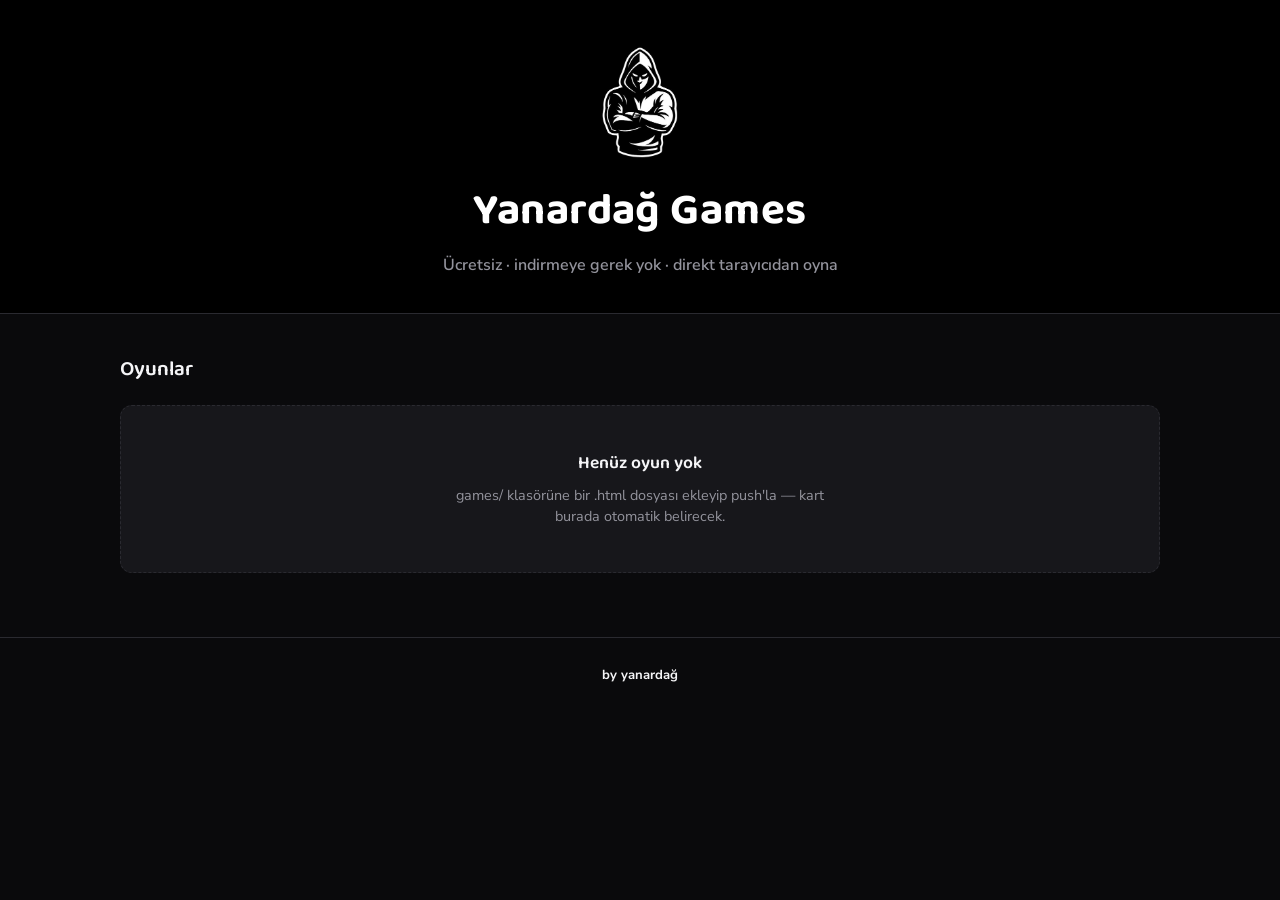
==== index.html @ b301d456 "Add files via upload" ====
<!DOCTYPE html>
<html lang="tr">
<head>
<meta charset="UTF-8" />
<meta name="viewport" content="width=device-width, initial-scale=1.0" />
<title>Oyun Salonu — Ücretsiz Tarayıcı Oyunları</title>
<meta name="description" content="Tarayıcıdan oynanabilen ücretsiz mini oyunlar. İndirmeye gerek yok, direkt oyna!" />

<link rel="preconnect" href="https://fonts.googleapis.com" />
<link rel="preconnect" href="https://fonts.gstatic.com" crossorigin />
<link
  href="https://fonts.googleapis.com/css2?family=Baloo+2:wght@500;600;700&family=Nunito+Sans:wght@400;600;700;800&family=JetBrains+Mono:wght@500&display=swap"
  rel="stylesheet"
/>

<style>
/* ─────────────────────────────────────────────────────────────
   TOKENLAR
───────────────────────────────────────────────────────────── */
:root {
  --bg: #0a0a0c;
  --panel: #17171b;
  --navy: #f5f5f7;
  --blue: #4f9cff;
  --blue-dark: #2f7fe0;
  --orange: #ff8a3d;
  --green: #34a853;
  --green-dark: #278a41;
  --pink: #e0567c;
  --muted: #93939c;
  --border: #2a2a30;

  --font-display: "Baloo 2", "Trebuchet MS", sans-serif;
  --font-body: "Nunito Sans", "Trebuchet MS", sans-serif;
  --font-mono: "JetBrains Mono", monospace;
}

* { box-sizing: border-box; }

body {
  margin: 0;
  min-height: 100vh;
  background: var(--bg);
  color: var(--navy);
  font-family: var(--font-body);
  line-height: 1.5;
}

a { color: inherit; }

/* ─────────────────────────────────────────────────────────────
   HEADER
───────────────────────────────────────────────────────────── */
.banner {
  background: #000;
  border-bottom: 1px solid var(--border);
  padding: 2.5rem 1.25rem 2.25rem;
  text-align: center;
}

.banner__logo-img {
  width: 88px;
  height: auto;
  display: block;
  margin: 0 auto 1rem;
  border-radius: 12px;
}

.banner__logo {
  margin: 0;
  font-family: var(--font-display);
  font-weight: 700;
  font-size: clamp(1.9rem, 5.5vw, 2.75rem);
  color: #fff;
  letter-spacing: 0.01em;
}

.banner__tagline {
  margin: 0.6rem 0 0;
  color: var(--muted);
  font-weight: 600;
  font-size: 1rem;
}

/* ─────────────────────────────────────────────────────────────
   ANA İÇERİK / OYUN IZGARASI
───────────────────────────────────────────────────────────── */
.main {
  max-width: 1080px;
  margin: 0 auto;
  padding: 2.5rem 1.25rem 4rem;
}

.section-title {
  font-family: var(--font-display);
  font-weight: 600;
  font-size: 1.3rem;
  color: var(--navy);
  margin: 0 0 1.25rem;
}

.games-grid {
  display: grid;
  grid-template-columns: repeat(auto-fill, minmax(230px, 1fr));
  gap: 1.5rem;
}

/* Oyun kartı */
.game-card {
  position: relative;
  background: var(--panel);
  border: 1px solid var(--border);
  border-radius: 12px;
  box-shadow: 0 1px 2px rgba(0, 0, 0, 0.35), 0 8px 20px rgba(0, 0, 0, 0.35);
  overflow: hidden;
  display: flex;
  flex-direction: column;
  transition: transform 0.15s ease, box-shadow 0.15s ease;
}

.game-card:hover {
  transform: translateY(-2px);
  box-shadow: 0 2px 4px rgba(0, 0, 0, 0.4), 0 14px 28px rgba(0, 0, 0, 0.45);
}

.game-card__thumb {
  height: 108px;
  display: flex;
  align-items: center;
  justify-content: center;
  font-size: 2.3rem;
  color: rgba(255, 255, 255, 0.95);
}

.game-card[data-accent="blue"] .game-card__thumb { background: linear-gradient(145deg, #5b9eea, var(--blue-dark)); }
.game-card[data-accent="orange"] .game-card__thumb { background: linear-gradient(145deg, #ffb27a, var(--orange)); }
.game-card[data-accent="green"] .game-card__thumb { background: linear-gradient(145deg, #6fca87, var(--green-dark)); }
.game-card[data-accent="pink"] .game-card__thumb { background: linear-gradient(145deg, #ee89a6, var(--pink)); }

.game-card__ribbon {
  position: absolute;
  top: 10px;
  right: 10px;
  background: rgba(0, 0, 0, 0.55);
  color: #fff;
  font-family: var(--font-body);
  font-weight: 700;
  font-size: 0.62rem;
  letter-spacing: 0.06em;
  padding: 3px 8px;
  border-radius: 20px;
}

.game-card__body {
  padding: 0.95rem 1rem 1.1rem;
  display: flex;
  flex-direction: column;
  gap: 0.4rem;
  flex-grow: 1;
}

.game-card__title {
  font-family: var(--font-display);
  font-weight: 600;
  font-size: 1.05rem;
  margin: 0;
  color: var(--navy);
}

.game-card__desc {
  font-size: 0.85rem;
  color: var(--muted);
  margin: 0;
  flex-grow: 1;
}

.game-card__controls {
  font-size: 0.72rem;
  color: var(--muted);
  font-weight: 600;
}

.game-card__tag {
  font-family: var(--font-mono);
  font-size: 0.72rem;
  color: var(--muted);
  margin: 0.15rem 0 0.3rem;
}

/* PLAY düğmesi */
.play-btn {
  appearance: none;
  border: none;
  border-radius: 8px;
  background: var(--green);
  color: #fff;
  font-family: var(--font-display);
  font-weight: 600;
  font-size: 0.85rem;
  padding: 0.55rem 1rem;
  cursor: pointer;
  width: 100%;
  box-shadow: 0 2px 0 var(--green-dark);
  transition: transform 0.08s ease, box-shadow 0.08s ease, background 0.15s ease;
}

.play-btn:hover { background: var(--green-dark); }

.play-btn:active {
  transform: translateY(2px);
  box-shadow: none;
}

/* ─────────────────────────────────────────────────────────────
   DURUM MESAJLARI (yükleniyor / boş / hata)
───────────────────────────────────────────────────────────── */
.state-panel {
  grid-column: 1 / -1;
  background: var(--panel);
  border: 1px dashed var(--border);
  border-radius: 12px;
  padding: 2.75rem 1.5rem;
  text-align: center;
}

.state-panel__title {
  font-family: var(--font-display);
  font-weight: 600;
  font-size: 1.1rem;
  color: var(--navy);
  margin: 0 0 0.5rem;
}

.state-panel__text {
  color: var(--muted);
  font-size: 0.9rem;
  max-width: 46ch;
  margin: 0 auto;
}

/* ─────────────────────────────────────────────────────────────
   OVERLAY / OYUN EKRANI
───────────────────────────────────────────────────────────── */
.overlay {
  position: fixed;
  inset: 0;
  z-index: 10;
  display: none;
  align-items: center;
  justify-content: center;
  padding: 1.5rem;
  background: rgba(0, 0, 0, 0.82);
}

.overlay.is-open { display: flex; }

.overlay__frame {
  position: relative;
  width: min(100%, 880px);
  height: min(86vh, 620px);
  background: #050506;
  border-radius: 14px;
  padding: 0.85rem;
  box-shadow: 0 20px 60px rgba(0, 0, 0, 0.35);
}

.overlay__titlebar {
  display: flex;
  align-items: center;
  justify-content: space-between;
  margin-bottom: 0.6rem;
  padding: 0 0.2rem;
}

.overlay__title {
  font-family: var(--font-display);
  font-weight: 600;
  color: #fff;
  font-size: 1rem;
}

.overlay__actions {
  display: flex;
  gap: 0.4rem;
}

.overlay__icon-btn {
  background: rgba(255, 255, 255, 0.12);
  color: #fff;
  border: none;
  width: 30px;
  height: 30px;
  border-radius: 50%;
  font-weight: 700;
  font-size: 0.95rem;
  cursor: pointer;
  transition: background 0.15s ease;
}

.overlay__icon-btn:hover { background: rgba(255, 255, 255, 0.22); }
.overlay__icon-btn.is-active { background: rgba(255, 255, 255, 0.32); }

.overlay__screen {
  width: 100%;
  height: calc(100% - 2.3rem);
  border: none;
  border-radius: 8px;
  background: #fff;
}

/* ─────────────────────────────────────────────────────────────
   FOOTER
───────────────────────────────────────────────────────────── */
.site-footer {
  border-top: 1px solid var(--border);
  color: var(--muted);
  text-align: center;
  padding: 1.75rem 1.25rem 2rem;
  font-size: 0.82rem;
}

.site-footer strong { color: var(--navy); }

/* ─────────────────────────────────────────────────────────────
   ERİŞİLEBİLİRLİK
───────────────────────────────────────────────────────────── */
.play-btn:focus-visible,
.overlay__icon-btn:focus-visible {
  outline: 2px solid var(--navy);
  outline-offset: 2px;
}

@media (max-width: 560px) {
  .overlay { padding: 0.75rem; }
}
</style>
</head>
<body>

  <header class="banner">
    <img class="banner__logo-img" src="[data-uri]" alt="Yanardağ Games logosu" />
    <h1 class="banner__logo">Yanardağ Games</h1>
    <p class="banner__tagline">Ücretsiz · indirmeye gerek yok · direkt tarayıcıdan oyna</p>
  </header>

  <main class="main">
    <h2 class="section-title">Oyunlar</h2>
    <div class="games-grid" id="games-grid"></div>
  </main>

  <div class="overlay" id="overlay" role="dialog" aria-modal="true" aria-label="Oyun ekranı">
    <div class="overlay__frame">
      <div class="overlay__titlebar">
        <span class="overlay__title" id="overlay-title">—</span>
        <div class="overlay__actions">
          <button class="overlay__icon-btn" id="overlay-fullscreen" aria-label="Tam ekran yap">⛶</button>
          <button class="overlay__icon-btn" id="overlay-close" aria-label="Kapat">✕</button>
        </div>
      </div>
      <iframe class="overlay__screen" id="overlay-screen" title="Oyun ekranı"></iframe>
    </div>
  </div>

  <footer class="site-footer">
    <strong>by yanardağ</strong>
  </footer>

<script>
// ─────────────────────────────────────────────────────────────
// OTOMATİK OYUN TARAYICI
// games/ klasörüne bir .html dosyası koyup push'lamak yeterli —
// bu sayfa açıldığında klasörü kendisi tarar, elle listeye ekleme
// gerekmez.
//
// Tespit sırası:
//   1) jsDelivr CDN (GitHub reposunu yansıtır, yüksek istek limiti)
//   2) GitHub API (yedek)
//   3) Sunucu dizin listesi (sadece yerel önizleme için)
//
// Oyun dosyasının <head>'ine şunları eklersen kart bunları kullanır:
//   <title>Oyun Adı</title>
//   <meta name="description" content="Kısa açıklama">
//   <meta name="controls" content="Ok tuşları">
// ─────────────────────────────────────────────────────────────
(function () {
  const grid = document.getElementById("games-grid");
  const overlay = document.getElementById("overlay");
  const overlayScreen = document.getElementById("overlay-screen");
  const overlayCloseBtn = document.getElementById("overlay-close");
  const overlayFullscreenBtn = document.getElementById("overlay-fullscreen");
  const overlayTitle = document.getElementById("overlay-title");

  const REPO_OVERRIDE = {
    owner: null, // örn: "kullanici-adi" — otomatik tespit yetmezse doldur
    repo: null,  // örn: "depo-adi"
    branch: "main"
  };

  const ACCENTS = ["blue", "orange", "green", "pink"];
  const ICONS = ["🎮", "👾", "🕹️", "🚀", "🏆", "⚡"];
  const GAMES_DIR = "games";

  function escapeHtml(str) {
    const div = document.createElement("div");
    div.textContent = str == null ? "" : String(str);
    return div.innerHTML;
  }

  function prettify(filename) {
    return filename
      .replace(/\.html?$/i, "")
      .replace(/[-_]+/g, " ")
      .replace(/\b\w/g, (c) => c.toUpperCase());
  }

  function detectRepo() {
    if (REPO_OVERRIDE.owner && REPO_OVERRIDE.repo) return REPO_OVERRIDE;
    const host = location.hostname;
    if (!host.endsWith(".github.io")) return null;
    const owner = host.split(".")[0];
    const pathParts = location.pathname.split("/").filter(Boolean);
    const repo = pathParts.length > 0 ? pathParts[0] : host;
    return { owner, repo, branch: REPO_OVERRIDE.branch || "main" };
  }

  async function listViaJsDelivr(repoInfo) {
    const url = `https://data.jsdelivr.com/v1/package/gh/${repoInfo.owner}/${repoInfo.repo}@${repoInfo.branch}`;
    const res = await fetch(url);
    if (!res.ok) throw new Error("jsDelivr " + res.status);
    const data = await res.json();
    const gamesDir = (data.files || []).find((f) => f.name === GAMES_DIR && f.files);
    if (!gamesDir) return [];
    return gamesDir.files
      .filter((f) => !f.files && /\.html?$/i.test(f.name) && f.name.toLowerCase() !== "index.html")
      .map((f) => ({
        name: f.name,
        metaUrl: `https://cdn.jsdelivr.net/gh/${repoInfo.owner}/${repoInfo.repo}@${repoInfo.branch}/${GAMES_DIR}/${encodeURIComponent(f.name)}`
      }));
  }

  async function listViaGitHubApi(repoInfo) {
    const url = `https://api.github.com/repos/${repoInfo.owner}/${repoInfo.repo}/contents/${GAMES_DIR}?ref=${repoInfo.branch}`;
    const res = await fetch(url);
    if (!res.ok) throw new Error("GitHub API " + res.status);
    const items = await res.json();
    if (!Array.isArray(items)) throw new Error("beklenmeyen yanıt");
    return items
      .filter((it) => it.type === "file" && /\.html?$/i.test(it.name) && it.name.toLowerCase() !== "index.html")
      .map((it) => ({ name: it.name, metaUrl: it.download_url }));
  }

  async function listViaDirectoryIndex() {
    const res = await fetch(GAMES_DIR + "/");
    if (!res.ok) throw new Error("dizin listesi yok");
    const html = await res.text();
    const doc = new DOMParser().parseFromString(html, "text/html");
    const names = [...doc.querySelectorAll("a")]
      .map((a) => a.getAttribute("href") || "")
      .map((h) => decodeURIComponent(h.split("/").filter(Boolean).pop() || ""))
      .filter((n) => /\.html?$/i.test(n) && n.toLowerCase() !== "index.html");
    const unique = [...new Set(names)];
    return unique.map((name) => ({ name, metaUrl: `${GAMES_DIR}/${name}` }));
  }

  async function listGameFiles() {
    const repoInfo = detectRepo();
    if (repoInfo) {
      try {
        const viaJsDelivr = await listViaJsDelivr(repoInfo);
        if (viaJsDelivr.length) return viaJsDelivr;
      } catch (e) { console.warn("jsDelivr tarama başarısız:", e); }
      try {
        const viaApi = await listViaGitHubApi(repoInfo);
        if (viaApi.length) return viaApi;
      } catch (e) { console.warn("GitHub API tarama başarısız:", e); }
    }
    try {
      return await listViaDirectoryIndex();
    } catch (e) { console.warn("Dizin listesi tarama başarısız:", e); }
    return [];
  }

  async function buildGameEntry(fileInfo, index) {
    let title = prettify(fileInfo.name);
    let description = "Bu oyunu başlatmak için OYNA'ya bas.";
    let controls = "";

    try {
      const res = await fetch(fileInfo.metaUrl);
      if (res.ok) {
        const html = await res.text();
        const doc = new DOMParser().parseFromString(html, "text/html");
        const t = doc.querySelector("title");
        if (t && t.textContent.trim()) title = t.textContent.trim();
        const d = doc.querySelector('meta[name="description"]');
        if (d && d.getAttribute("content")) description = d.getAttribute("content");
        const c = doc.querySelector('meta[name="controls"]');
        if (c && c.getAttribute("content")) controls = c.getAttribute("content");
      }
    } catch (e) { console.warn("Meta bilgisi okunamadı:", fileInfo.name, e); }

    return {
      title, description, controls,
      tag: fileInfo.name,
      file: `${GAMES_DIR}/${fileInfo.name}`,
      accent: ACCENTS[index % ACCENTS.length],
      icon: ICONS[index % ICONS.length],
      isNew: index === 0
    };
  }

  function setState(title, text) {
    grid.innerHTML = `
      <div class="state-panel">
        <p class="state-panel__title">${escapeHtml(title)}</p>
        <p class="state-panel__text">${escapeHtml(text)}</p>
      </div>`;
  }

  function renderCards(games) {
    if (games.length === 0) {
      setState(
        "Henüz oyun yok",
        "games/ klasörüne bir .html dosyası ekleyip push'la — kart burada otomatik belirecek."
      );
      return;
    }

    grid.innerHTML = "";
    games.forEach((game) => {
      const card = document.createElement("div");
      card.className = "game-card";
      card.dataset.accent = game.accent;

      card.innerHTML = `
        ${game.isNew ? '<span class="game-card__ribbon">YENİ</span>' : ""}
        <div class="game-card__thumb">${game.icon}</div>
        <div class="game-card__body">
          <h3 class="game-card__title">${escapeHtml(game.title)}</h3>
          <p class="game-card__desc">${escapeHtml(game.description)}</p>
          ${game.controls ? `<p class="game-card__controls">${escapeHtml(game.controls)}</p>` : ""}
          <p class="game-card__tag">${escapeHtml(game.tag)}</p>
          <button class="play-btn" type="button">OYNA</button>
        </div>
      `;

      card.querySelector(".play-btn").addEventListener("click", () => openGame(game));
      grid.appendChild(card);
    });
  }

  function requestFs(el) {
    const fn = el.requestFullscreen || el.webkitRequestFullscreen || el.msRequestFullscreen;
    if (fn) return fn.call(el);
  }

  function exitFs() {
    const fn = document.exitFullscreen || document.webkitExitFullscreen || document.msExitFullscreen;
    if (fn) return fn.call(document);
  }

  function isFs() {
    return !!(document.fullscreenElement || document.webkitFullscreenElement || document.msFullscreenElement);
  }

  function toggleFullscreen() {
    if (isFs()) {
      exitFs();
    } else {
      requestFs(overlayScreen);
    }
  }

  document.addEventListener("fullscreenchange", updateFsBtn);
  document.addEventListener("webkitfullscreenchange", updateFsBtn);
  document.addEventListener("msfullscreenchange", updateFsBtn);

  function updateFsBtn() {
    const active = isFs();
    overlayFullscreenBtn.classList.toggle("is-active", active);
    overlayFullscreenBtn.setAttribute("aria-label", active ? "Tam ekrandan çık" : "Tam ekran yap");
  }

  overlayFullscreenBtn.addEventListener("click", toggleFullscreen);

  function openGame(game) {
    overlayTitle.textContent = game.title;
    overlayScreen.src = game.file;
    overlay.classList.add("is-open");
    document.body.style.overflow = "hidden";
    overlayCloseBtn.focus();
  }

  function closeGame() {
    if (isFs()) exitFs();
    overlay.classList.remove("is-open");
    overlayScreen.src = "about:blank";
    document.body.style.overflow = "";
  }

  overlayCloseBtn.addEventListener("click", closeGame);
  overlay.addEventListener("click", (e) => { if (e.target === overlay) closeGame(); });
  document.addEventListener("keydown", (e) => {
    if (e.key === "Escape" && overlay.classList.contains("is-open")) closeGame();
  });

  async function init() {
    setState("Taranıyor…", "games/ klasörü kontrol ediliyor.");
    try {
      const files = await listGameFiles();
      if (files.length === 0) {
        renderCards([]);
        return;
      }
      const games = await Promise.all(files.map(buildGameEntry));
      renderCards(games);
    } catch (e) {
      console.error(e);
      setState(
        "Oyun listesi alınamadı",
        "GitHub Pages üzerinde değilsen ya da yerel önizleme yapıyorsan basit bir sunucu başlatman gerekebilir (README'ye bak)."
      );
    }
  }

  init();
})();
</script>
</body>
</html>
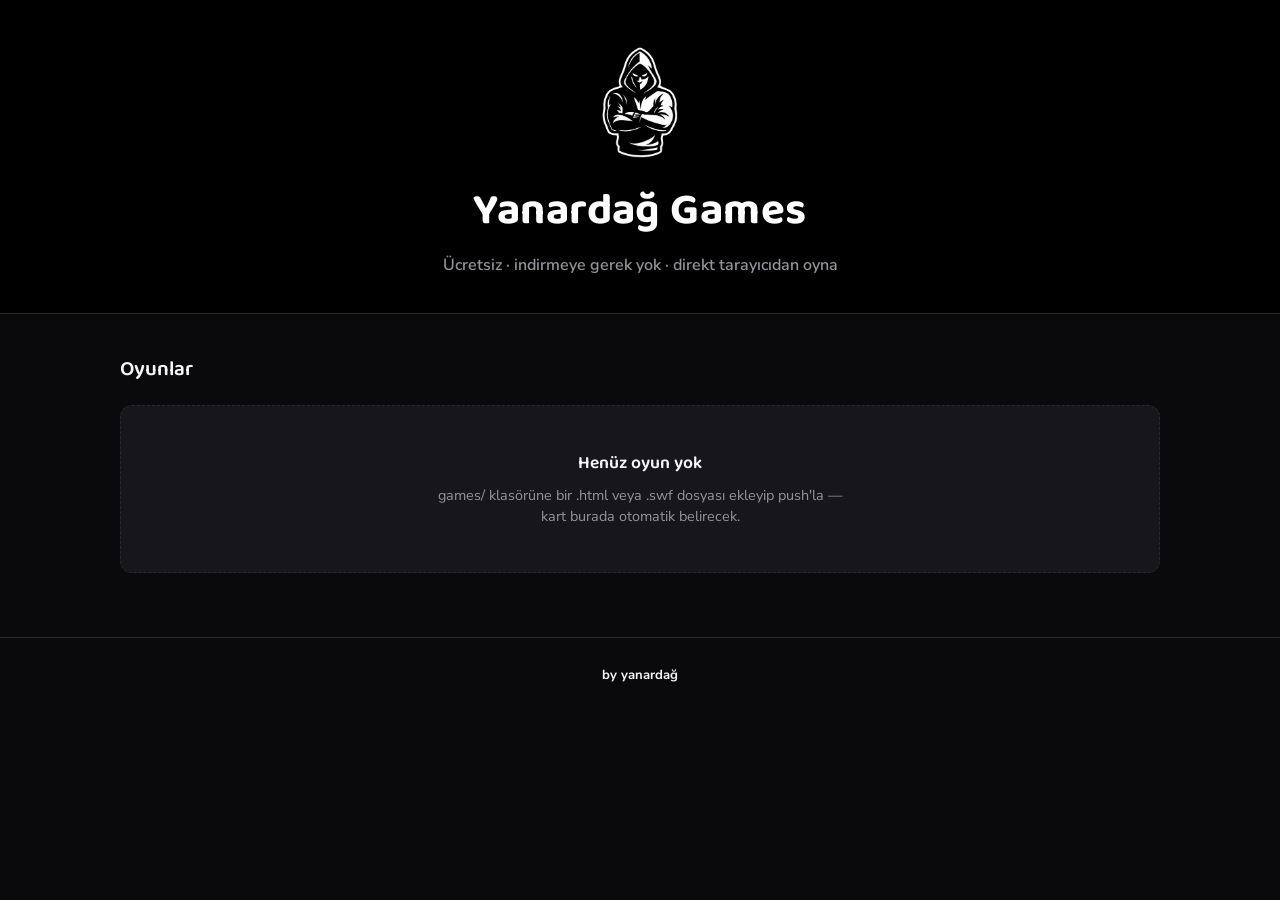
==== commit cc4364e1: "Clean up comments and improve game file descriptions Removed unnecessary comments and updated descri" ====
--- a/index.html
+++ b/index.html
@@ -14,9 +14,7 @@
 />
 
 <style>
-/* ─────────────────────────────────────────────────────────────
-   TOKENLAR
-───────────────────────────────────────────────────────────── */
+
 :root {
   --bg: #0a0a0c;
   --panel: #17171b;
@@ -48,9 +46,7 @@
 
 a { color: inherit; }
 
-/* ─────────────────────────────────────────────────────────────
-   HEADER
-───────────────────────────────────────────────────────────── */
+
 .banner {
   background: #000;
   border-bottom: 1px solid var(--border);
@@ -82,9 +78,7 @@
   font-size: 1rem;
 }
 
-/* ─────────────────────────────────────────────────────────────
-   ANA İÇERİK / OYUN IZGARASI
-───────────────────────────────────────────────────────────── */
+
 .main {
   max-width: 1080px;
   margin: 0 auto;
@@ -187,7 +181,19 @@
   margin: 0.15rem 0 0.3rem;
 }
 
-/* PLAY düğmesi */
+.game-card__badge {
+  display: inline-block;
+  width: fit-content;
+  background: rgba(255, 138, 61, 0.16);
+  color: var(--orange);
+  font-family: var(--font-body);
+  font-weight: 800;
+  font-size: 0.65rem;
+  letter-spacing: 0.04em;
+  padding: 2px 8px;
+  border-radius: 20px;
+}
+
 .play-btn {
   appearance: none;
   border: none;
@@ -211,9 +217,7 @@
   box-shadow: none;
 }
 
-/* ─────────────────────────────────────────────────────────────
-   DURUM MESAJLARI (yükleniyor / boş / hata)
-───────────────────────────────────────────────────────────── */
+
 .state-panel {
   grid-column: 1 / -1;
   background: var(--panel);
@@ -238,9 +242,6 @@
   margin: 0 auto;
 }
 
-/* ─────────────────────────────────────────────────────────────
-   OVERLAY / OYUN EKRANI
-───────────────────────────────────────────────────────────── */
 .overlay {
   position: fixed;
   inset: 0;
@@ -308,9 +309,7 @@
   background: #fff;
 }
 
-/* ─────────────────────────────────────────────────────────────
-   FOOTER
-───────────────────────────────────────────────────────────── */
+
 .site-footer {
   border-top: 1px solid var(--border);
   color: var(--muted);
@@ -321,9 +320,7 @@
 
 .site-footer strong { color: var(--navy); }
 
-/* ─────────────────────────────────────────────────────────────
-   ERİŞİLEBİLİRLİK
-───────────────────────────────────────────────────────────── */
+
 .play-btn:focus-visible,
 .overlay__icon-btn:focus-visible {
   outline: 2px solid var(--navy);
@@ -368,19 +365,28 @@
 <script>
 // ─────────────────────────────────────────────────────────────
 // OTOMATİK OYUN TARAYICI
-// games/ klasörüne bir .html dosyası koyup push'lamak yeterli —
-// bu sayfa açıldığında klasörü kendisi tarar, elle listeye ekleme
-// gerekmez.
+// games/ klasörüne bir .html (veya artık bir .swf) dosyası koyup
+// push'lamak yeterli — bu sayfa açıldığında klasörü kendisi tarar,
+// elle listeye ekleme gerekmez.
 //
 // Tespit sırası:
 //   1) jsDelivr CDN (GitHub reposunu yansıtır, yüksek istek limiti)
 //   2) GitHub API (yedek)
 //   3) Sunucu dizin listesi (sadece yerel önizleme için)
 //
-// Oyun dosyasının <head>'ine şunları eklersen kart bunları kullanır:
+// Oyun dosyasının <head>'ine şunları eklersen kart bunları kullanır
+// (sadece .html oyunları için geçerli — .swf dosyalarının meta
+// etiketi olmaz, dosya adı otomatik başlık olarak kullanılır):
 //   <title>Oyun Adı</title>
 //   <meta name="description" content="Kısa açıklama">
 //   <meta name="controls" content="Ok tuşları">
+//
+// .SWF (FLASH) DESTEĞİ
+// games/ klasörüne bir .swf dosyası koyduğunda da otomatik olarak
+// listeye eklenir. Tarayıcılar artık Flash'ı native oynatamadığı
+// için OYNA'ya basıldığında Ruffle (https://ruffle.rs) adlı açık
+// kaynaklı Flash emülatörü CDN'den yüklenip .swf dosyasını
+// WebAssembly ile emüle eder. Ekstra kurulum gerekmez.
 // ─────────────────────────────────────────────────────────────
 (function () {
   const grid = document.getElementById("games-grid");
@@ -399,6 +405,11 @@
   const ACCENTS = ["blue", "orange", "green", "pink"];
   const ICONS = ["🎮", "👾", "🕹️", "🚀", "🏆", "⚡"];
   const GAMES_DIR = "games";
+  const GAME_FILE_PATTERN = /\.(html?|swf)$/i;
+  // Ruffle'ın kendi kendine host edilen CDN script'i. embed/object
+  // etiketlerini ve .swf uzantılı dosyaları otomatik algılayıp
+  // emülatörle değiştirir.
+  const RUFFLE_SRC = "https://unpkg.com/@ruffle-rs/ruffle";
 
   function escapeHtml(str) {
     const div = document.createElement("div");
@@ -406,9 +417,13 @@
     return div.innerHTML;
   }
 
+  function isSwf(filename) {
+    return /\.swf$/i.test(filename);
+  }
+
   function prettify(filename) {
     return filename
-      .replace(/\.html?$/i, "")
+      .replace(GAME_FILE_PATTERN, "")
       .replace(/[-_]+/g, " ")
       .replace(/\b\w/g, (c) => c.toUpperCase());
   }
@@ -431,7 +446,7 @@
     const gamesDir = (data.files || []).find((f) => f.name === GAMES_DIR && f.files);
     if (!gamesDir) return [];
     return gamesDir.files
-      .filter((f) => !f.files && /\.html?$/i.test(f.name) && f.name.toLowerCase() !== "index.html")
+      .filter((f) => !f.files && GAME_FILE_PATTERN.test(f.name) && f.name.toLowerCase() !== "index.html")
       .map((f) => ({
         name: f.name,
         metaUrl: `https://cdn.jsdelivr.net/gh/${repoInfo.owner}/${repoInfo.repo}@${repoInfo.branch}/${GAMES_DIR}/${encodeURIComponent(f.name)}`
@@ -445,7 +460,7 @@
     const items = await res.json();
     if (!Array.isArray(items)) throw new Error("beklenmeyen yanıt");
     return items
-      .filter((it) => it.type === "file" && /\.html?$/i.test(it.name) && it.name.toLowerCase() !== "index.html")
+      .filter((it) => it.type === "file" && GAME_FILE_PATTERN.test(it.name) && it.name.toLowerCase() !== "index.html")
       .map((it) => ({ name: it.name, metaUrl: it.download_url }));
   }
 
@@ -457,7 +472,7 @@
     const names = [...doc.querySelectorAll("a")]
       .map((a) => a.getAttribute("href") || "")
       .map((h) => decodeURIComponent(h.split("/").filter(Boolean).pop() || ""))
-      .filter((n) => /\.html?$/i.test(n) && n.toLowerCase() !== "index.html");
+      .filter((n) => GAME_FILE_PATTERN.test(n) && n.toLowerCase() !== "index.html");
     const unique = [...new Set(names)];
     return unique.map((name) => ({ name, metaUrl: `${GAMES_DIR}/${name}` }));
   }
@@ -481,31 +496,39 @@
   }
 
   async function buildGameEntry(fileInfo, index) {
+    const swf = isSwf(fileInfo.name);
     let title = prettify(fileInfo.name);
-    let description = "Bu oyunu başlatmak için OYNA'ya bas.";
+    let description = swf
+      ? "Ruffle ile çalışan bir Flash (.swf) oyunu. Başlatmak için OYNA'ya bas."
+      : "Bu oyunu başlatmak için OYNA'ya bas.";
     let controls = "";
 
-    try {
-      const res = await fetch(fileInfo.metaUrl);
-      if (res.ok) {
-        const html = await res.text();
-        const doc = new DOMParser().parseFromString(html, "text/html");
-        const t = doc.querySelector("title");
-        if (t && t.textContent.trim()) title = t.textContent.trim();
-        const d = doc.querySelector('meta[name="description"]');
-        if (d && d.getAttribute("content")) description = d.getAttribute("content");
-        const c = doc.querySelector('meta[name="controls"]');
-        if (c && c.getAttribute("content")) controls = c.getAttribute("content");
-      }
-    } catch (e) { console.warn("Meta bilgisi okunamadı:", fileInfo.name, e); }
+    // .swf dosyaları ikili (binary) olduğu için HTML meta etiketi
+    // aramaya gerek yok — sadece .html oyunlarında meta okunur.
+    if (!swf) {
+      try {
+        const res = await fetch(fileInfo.metaUrl);
+        if (res.ok) {
+          const html = await res.text();
+          const doc = new DOMParser().parseFromString(html, "text/html");
+          const t = doc.querySelector("title");
+          if (t && t.textContent.trim()) title = t.textContent.trim();
+          const d = doc.querySelector('meta[name="description"]');
+          if (d && d.getAttribute("content")) description = d.getAttribute("content");
+          const c = doc.querySelector('meta[name="controls"]');
+          if (c && c.getAttribute("content")) controls = c.getAttribute("content");
+        }
+      } catch (e) { console.warn("Meta bilgisi okunamadı:", fileInfo.name, e); }
+    }
 
     return {
       title, description, controls,
       tag: fileInfo.name,
       file: `${GAMES_DIR}/${fileInfo.name}`,
       accent: ACCENTS[index % ACCENTS.length],
-      icon: ICONS[index % ICONS.length],
-      isNew: index === 0
+      icon: swf ? "🕹️" : ICONS[index % ICONS.length],
+      isNew: index === 0,
+      isSwf: swf
     };
   }
 
@@ -521,7 +544,7 @@
     if (games.length === 0) {
       setState(
         "Henüz oyun yok",
-        "games/ klasörüne bir .html dosyası ekleyip push'la — kart burada otomatik belirecek."
+        "games/ klasörüne bir .html veya .swf dosyası ekleyip push'la — kart burada otomatik belirecek."
       );
       return;
     }
@@ -537,6 +560,7 @@
         <div class="game-card__thumb">${game.icon}</div>
         <div class="game-card__body">
           <h3 class="game-card__title">${escapeHtml(game.title)}</h3>
+          ${game.isSwf ? '<span class="game-card__badge">⚡ FLASH · RUFFLE</span>' : ""}
           <p class="game-card__desc">${escapeHtml(game.description)}</p>
           ${game.controls ? `<p class="game-card__controls">${escapeHtml(game.controls)}</p>` : ""}
           <p class="game-card__tag">${escapeHtml(game.tag)}</p>
@@ -583,9 +607,42 @@
 
   overlayFullscreenBtn.addEventListener("click", toggleFullscreen);
 
+  // .swf oyunları için: iframe'e doğrudan .swf src verilemez (tarayıcılar
+  // artık Flash'ı çalıştırmaz), bunun yerine iframe'in içine Ruffle'ı
+  // yükleyen ve .swf dosyasını bir <embed> ile gösteren küçük bir HTML
+  // belgesi enjekte ediyoruz (srcdoc). Böylece .html oyunlarındaki gibi
+  // her oyun kendi izole iframe'inde çalışmaya devam ediyor.
+  function buildSwfDocument(absoluteSwfUrl) {
+    const safeUrl = escapeHtml(absoluteSwfUrl);
+    return `<!DOCTYPE html>
+<html>
+<head>
+<meta charset="UTF-8" />
+<style>
+  html, body { margin: 0; height: 100%; background: #000; overflow: hidden; }
+  #ruffle-container { width: 100%; height: 100%; }
+  #ruffle-container embed { width: 100%; height: 100%; display: block; }
+</style>
+</head>
+<body>
+  <div id="ruffle-container">
+    <embed src="${safeUrl}" type="application/x-shockwave-flash" width="100%" height="100%" />
+  </div>
+  <script src="${RUFFLE_SRC}"><\/script>
+</body>
+</html>`;
+  }
+
   function openGame(game) {
     overlayTitle.textContent = game.title;
-    overlayScreen.src = game.file;
+    if (game.isSwf) {
+      const absoluteUrl = new URL(game.file, document.baseURI).href;
+      overlayScreen.removeAttribute("src");
+      overlayScreen.srcdoc = buildSwfDocument(absoluteUrl);
+    } else {
+      overlayScreen.removeAttribute("srcdoc");
+      overlayScreen.src = game.file;
+    }
     overlay.classList.add("is-open");
     document.body.style.overflow = "hidden";
     overlayCloseBtn.focus();
@@ -594,6 +651,7 @@
   function closeGame() {
     if (isFs()) exitFs();
     overlay.classList.remove("is-open");
+    overlayScreen.removeAttribute("srcdoc");
     overlayScreen.src = "about:blank";
     document.body.style.overflow = "";
   }
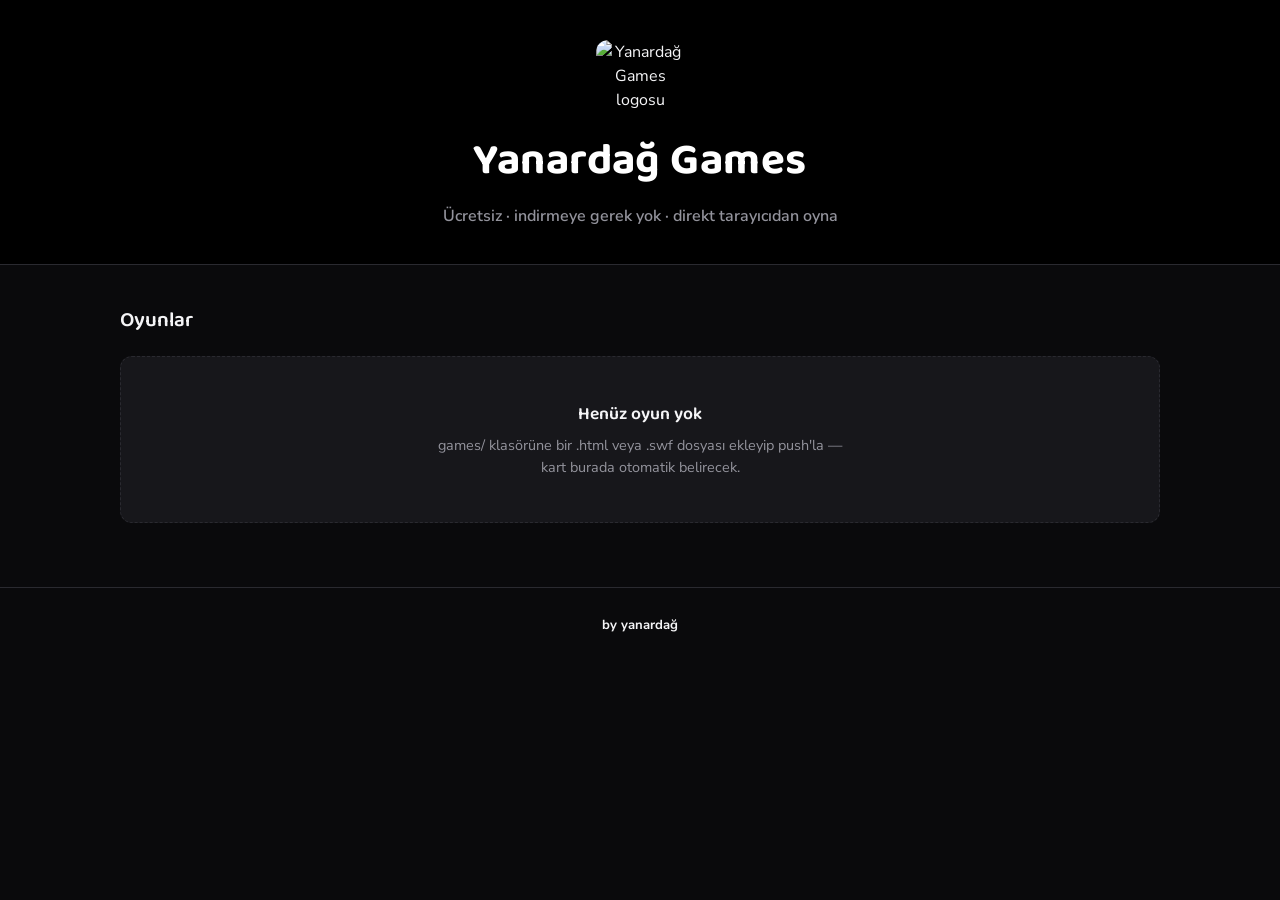
==== commit 4e3c9cdc: "Change greeting from 'Hello' to 'Goodbye'" ====
--- a/index.html
+++ b/index.html
@@ -99,7 +99,6 @@
   gap: 1.5rem;
 }
 
-/* Oyun kartı */
 .game-card {
   position: relative;
   background: var(--panel);
@@ -124,6 +123,19 @@
   justify-content: center;
   font-size: 2.3rem;
   color: rgba(255, 255, 255, 0.95);
+  overflow: hidden;
+}
+
+.game-card__thumb img {
+  width: 100%;
+  height: 100%;
+  object-fit: cover;
+  display: block;
+  transition: transform 0.25s ease;
+}
+
+.game-card__thumb:hover img {
+  transform: scale(1.08);
 }
 
 .game-card[data-accent="blue"] .game-card__thumb { background: linear-gradient(145deg, #5b9eea, var(--blue-dark)); }
@@ -335,7 +347,7 @@
 <body>
 
   <header class="banner">
-    <img class="banner__logo-img" src="[data-uri]" alt="Yanardağ Games logosu" />
+    <img class="banner__logo-img" src="data:image/jpeg;,/9j/4AAQSkZJRgABAQAAAQABAAD//gA7Q1JFQVRPUjogZ2QtanBlZyB2MS4wICh1c2luZyBJSkcgSlBFRyB2ODApLCBxdWFsaXR5ID0gOTAK/9sAQwAEAwMDAwIEAwMDBAQEBQYKBgYFBQYMCAkHCg4MDw4ODA0NDxEWEw8QFRENDRMaExUXGBkZGQ8SGx0bGB0WGBkY/9sAQwEEBAQGBQYLBgYLGBANEBgYGBgYGBgYGBgYGBgYGBgYGBgYGBgYGBgYGBgYGBgYGBgYGBgYGBgYGBgYGBgYGBgY/8AAEQgBZwEEAwEiAAIRAQMRAf/EAB0AAQACAgMBAQAAAAAAAAAAAAAICQYHAQQFAwL/xABTEAABAwMCAwUEBgYFBgwHAQABAgMEAAUGBxEIEiETMUFRYQkUInEVIzJCgZEWUmJygqEzQ4OSsSQlk6KjsiY0NThEU2N2s7TB0hdkc3XD0fHw/8QAFAEBAAAAAAAAAAAAAAAAAAAAAP/EABQRAQAAAAAAAAAAAAAAAAAAAAD/2gAMAwEAAhEDEQA/AK/6UpQKUpQKUpQKUpQKUpQKUpQKUpQKUpQKUpQKUpQKUpQKUpQKUpQKUpQKUpQKUpQKUpQKUpQKUpQKUpQKUpQKUpQKUpQKUr6MsuyJCGGG1uOuKCEIQCpSlE7AADvJ8qD516ljxvIcmuHuGOWO5XeX0/yeBGW+vr+ygE1MXQLgLvWTx4uVawuyrFbF7ONWJk8kx9PeO1V/UpP6vVf7tSKzrXrQDhYxpWHYlaoT10YGwx+whIWlY8ZT3XlPmVFSz5UFaN70f1Vxq3mdkGnGVW2KBuX5VreQgD1Vy7D8awrbarI9O/aKYffbwLbqNiUnGWnFbIuEJ4zWUj/[base64]/DdoXjHDVo5Mz7PpEONkT8MybvcHyCi2sAc3u6D6dOYjqpWwG4CahbxCcQ+Y8Ruo7GN43GntY0iSGbTY2ElTstwnlS66lP23VeCeoQDsOu5IbD4iOOTIc0clYlpG7KsOPndp679W5k4dx5PFhB9PjPiU9U1iumfCZLnYkdT9ecjTp/haAHiZZ5Z00K6jlSoHkKvDcFavBB76z7HsA0x4PsKhZ9q9HjZRqdMbD9pxdtSVtwD4LV3jdJ73SCAQQ2CRzVGHVrWnPdZ8vXfMzuynm0k+625ndEWGk/dab36eqjuo+JoJs5dwJ6Y6g6bWzLdGLvPx92bAalw2bmtb8aUhaApBXzfWNKUCCSCQCfs1FyxZXrrwharuW2SzJtZUvnkWqXu7AubQO3Okg8qgfBxBCh3HxFWk6If82fT3/u3bv8AyzdfXVHSfCtX8HdxjNLSiWwd1R5CNkvxHP8ArGV7bpV/[base64]/wCXP6xZFECrdZ3DHtCHB0dl7fE8Ae8Ng7D9pW/emoaWCyXDJMpt2P2lgvz7hJbiR2h95xaglI/MirZdRr9aeFLgfat1jcaTPgQkWq1nbbt5zgPM8R4nm7R4/Lagirx08QL2X505pHjE3/MFke/zk40rpMmJ70HzQ13beK+Y/dFdzTCx49wn8P7Oumc21qdqFkTJaxiyyRsYrak79qod6SUkKWe8JUlA2KzWoeFrTWFqbrqu+5i6n9FcaaVfb7JlK3QtCCVJQsnv51glXmlK6xziF1luGtmtVwyhwuNWln/JLTDV0EeMknl6eClHdavU7dwFBguYZhkWeZnPyrKro9crrOcLj0h09/klI7kpA6BI6ADYV4VK5A3oLwdEP+bPp7/3bt//AJZFZ5WC6KtuM8NuAMvNrbcRjlvSpC0lKkkRkbgg9xrOqDDdUdM8Z1a0zuGF5TF7WJKTu08kDtIroB5Hmye5aSfxG4PQmqlHmtQ+FHih5Ur7K72SRzJUNwxcoq/[base64]/kO3N55zpyRWgUN7+myHF/x1XPmuRTtWNfLvkLiuWRkN2UtoL7m0uOcrafklHKPkKDa12vg0o4FrRhlvPY5DqO8q9XRYOy27W0stx2j6OKQpXy5h41HLvNZxq3lrWY6qT58JavoqIhq12tvfo3DjIDLIHluhAUfVRrHsYxe/ZnlsHGcYtb9yus50NR4rCd1LV/gABuST0ABJ6UHwsVivGTZFDsNgtsm43Oa6GY0SMgrcdWfAAf/wCA6mrGtEOFDT/QzGE6na63K0PXeMEvJRNdT7ha1d4A36PPevUA/ZBI5q8mxwNJ+BXS9u7ZKY2TarXWPumNGUCtCT9xCiPqY4PRThHM4QdgQABC/VrWzP8AWfKlXjMrup1lCiYltY3RFhp8m29+/[base64]/wBH7ui420np2kYkOtp38QW1ch/Gp2cZGNW3VbgnRnNkCZBtaI+QQnR3qjOJAcA28OzcCj+5WkfaQ4eiJnOHZ3HZA9/hu22QoDb4mVBxBPqUuqHyTW7uDDI4Wp/BSvCr4oSRbDIsEttR+JUZxPM3v6dm6Uj9ygqrI2O1KyDOcUm4NqTfcOuX/GrTOehOK26L5FlIUPQgAj51j9ApSlApSlApSlApSlApSlApSlApSlApSlApSlAr1cYx+4ZXmdqxm0tF2dc5bUOOgDfdbigkfhud/wAK8qpe+z700/SfXmbnk6PzQMYjbsqUnoZbwKEenwoDqvQ8tBK/iXvMDRTgLm4zaHgwtdvj4zb+XZBVzoDayNvHskuqqphiQ9FlJkR3FNuIO6VJOxFTI9oZqam/6vWnTaBI5omOx/eJaUnoZTwB2P7rQR8i4qoZd5oOxBgzLnc49vt8Z2VLkOJZZYZQVrcWo7JSkDqSSQAKnDCdxjgd0dS9KYh3jWrJIgV7ushxu0MK7goj7oI67dXFp2+ynesN0LsNh0E0Wd4ls+gNS71L54mE2V/oX3iCFSiO8JHXZXgkEjqpFRky/LcgzrNrjlmUXF24XW4PF6Q+54k9wA+6kDYBI6AAAUHyybKL/mWVTckye6ybpdZrhdkSpCuZSz/gAB0AHQAAAAV5FKUClKUEoeEnihmaPZQ1iOWS3X8HuD2yubdX0W6o9X0D9Q/[base64]/QfU1Gp1gh8liyR0+9obTsmNO23V8g6AVj9oL9KjXprms3TrVzHs3t4JetM1uUUA7dogHZaP4kFSfxoJAcfmEqxvik/SRhgIiZHb2pfOO4vN/[base64]/sqCvnLslueZZ3d8rvLpcuF0luTH1b9Ataiogeg32HoBWwOHvShjVLVEpv0kQMQsjCrrkNwWrlSxEb6lPN4KXtyjx25j92tVRo78uY1FjNLeedUENttgqUtROwSAO8kkDapT6zto4feGiyaDW1xCMryRDd8zF9tXxJT/UQ9x90EHcfsE9y6DVOv2sEjWDVJy5RGTBxq2ti32G1pHKiJER0TskdApQAUr8B3JFZJwp4fpZqNqxL0+1OivD6XiFNomsSlMOMSkHm5En7JK0FWwUCCUgAda0OnYrBVuR3nbxrYeq+ml60e1DiQ/enHIcyIxd7PcmzyF+O4AptY26pWk7pPkpO46EUG/NX+APUDEEP3fTaZ+mNrTur3MpDU9tP7n2Xdv2SFH9WoizIUy3T3oU+K9FksqKHWH0FC21DvCkkAg+hqRmG8c2vmJWtuBJvNtyRltPKhV7idq6B6uoUhSvmok1rfV/W3KdbMhYvOWWzHo0xlJSHrXb0sOLT4BbhJWsDwCidvCg1pW3tI+GrVfWV5EjGLCY1mKuVd6uJLEVPnyq2JcI8kBXrtXX1O0Sy7SCw4ZlF1aS/ByG2s3Bp0tAoYfUkLVGcB3BUlJQdj0UCfI1su18e2utqsbFrZTii22Gw02s2gNlKR0GyW1pQNvIJA9KDY2pHChpNw/8ADVfcrze/ysjyp+MYdqb5/dY4mODZJbaSeZZRuVkrURsjuqDjTzkeQl5hxTbiFBSFoOxSQdwQR3Gtj5Nmmr3EPqNDZu8y5ZTenj2MGBGa+FoE9Q20gBKB3bq2HduT0rjWnSObovl1pxK8z25V5etLNwuDbJBbiuuLXsylX3uVKU7q7iSdum1BYJohnFg4uOEm64DnTiXb/FjpgXRfQuFW27E5A/W3SCf20KHcRVbOomCX7TTUu7YVkkfsrjbXy0sgfC6nvQ4jzSpJCh6Gsr4fNXZ2i+udqy1pbirapXut1jo/roqyOcbeJTsFp9Ujzqb3HDozC1H0hiax4ehuVcrPES9Icjjm9+tyhz8427+z5ucH9VS/IUHb4D9S4ue8Pk7TC+qRJl49uwGXuvbwHublBB7wklxB8hyVArXfTN/SPXzIcIUlwxI0jtYDq+92K58bSt/E8p5T6pNZBwt6nq0o4mrBe5MnsbTNc+jLnufh93eITzH0QsIX/DUrvaLaZJnYjj+q1vZBft7gtNwUkd7LhKmVH0SvmT/aCgrqpSlApSlApSlApSlApSlApSlApSlApSlApSlBPD2bOMJcyTOcxcbTzR40a2srI6/WKU4sD/Rt1H7i6zB3MuL/ADCSXkuR7dJFpjBJ3CURxyED5r7Q/MmpX+zafZVpbm8VJHbN3ZhxY/ZUzsP5pVUEtWokmDr3msOY0pp9q+zkrQrvB94XQSA4FdKIWVasTtTMkbQLDh7YkpU6PgXLIKkE+jaUqc+YRWgtW89mam61ZHnExSibnNW6yhX9WyDytI/hbSgfhU7OEmNFmezgzyHYk812f+l2nko+2XzEAbH9zk2/Gq4D3/hQcDvqVXEEg5vwW6I6nx1F5cGG5jNwWB1S410bB/0Lh/iFRVqVfDNJj6p6H59w2XOQhE25Mm+40t1WwTNZAKmx5cwSg/LtKCKlZhhuA5HkM60XJvH7m/YZN2ZtjtxajLWwhxS0AoKwNgrZY6E+NYtNhybfcX4M1hbElhxTTrLg2U2tJIUkjwIII/CpGcPXF/[base64]/AP8AUdVutXyJ28hVTnFRmSM44t8zu8d7tYjE36Ojkd3JHSGdx6FSFH8atT151Jj6UcP+R5kt1KZceMWYCFH+klOfA0APHZR5j6JNUmPOuPPrddWpxa1FSlqO5USdyTQfirUOBDP1Z3wwv4heCJT+NyDbil0cwciOJ52grfvAHaI28kiqr6sM9mnBlt4/qFclpUIjsiEwhW3RS0IdUofgFp/MUER+IjTIaR8RmQ4fGQpNtQ8JVuUTvvFdHO2N/Hl3KN/NBqw7G7gnXv2ZDqJyw/cJGOPRHlKG5MuICEqO/iVsoV/FUSPaCXq3XTizRChFtT1sssaJKUk7kOFTjux9Qh1H51Jzgr5rfwDTp074Yxk3OQlSug7NKdifluldBVye+uKGlApSlApSlApSlApSlApSlApSlApSuxCgzblcGYFuiPy5TyghphhsuOOKPglIBJPoKDr0qUumPAhrDm6GZ+TtxcLtiwFc1z3clKT0+zHT1B/fUmpT4twPcPundrF2zqZIv/Y7KclXyaIkRJ8+RBSNvRSlUGhPZx3+5RNbMnxxqM+7b7haRIfcQCUMuMugIKvAbh1Y9axrjy0sl4bxEO5tGjK+h8pQJKXUj4USkJCXkHyJ2Sv15j5GpaXLij4WNGLQ5ZcOk2+R2e/+b8Rt6VIUR3buAJbJ9SomomcRPGYrWvCn8Jtun9vt9mW8h5Mu4uGRMQtB3C2+XlS0rqQftdCR40GP8InEEnRbU522ZC6o4jfShqedir3RwdESQPEDchYHek79SkCv3xZ6AuaW6gHMMWbRKwTIXDJt0mMQtqMtfxljmHTl2JU2e5SDt1KTUb/HepMaC8Stux7EH9HtZrarJNNrikslC0lx61hR35m/Etg/Fyj4kn4kddwQjPXs4nlF5wrN7XlePy1RbnbJCJMd0eCknfYjxSeoI8QSK2/rpw5zdOIbGdYRc05bpvcyHIF+iKDnYBR6NyOXolXhzdASNjyq3TWhyNj1oJCcQ9vsGoVsgcQ2CRUsQL84I2R21s7m1XUJ3UFD9R4DnSr7xCvE7VHsd4rJsQze7Yg5PjxezlWu6Me6XO1yd1R5zO+4StI7lJVspCxspCgCDWPPqZVKWqOhaGiolCVq5lJG/QE7Dc7eOwoLb+C7CsQsPCtjeT2OyR4t1vcZT1ynfaekLS6tGxUeoSOXokbAeW+5qRKlBKSpR2AqPPBrPjW/gPxGfc5bMaKwiatx+Q4EIbQJb3VSlbBIHmajfxY8ZrWSQZmm2kVxX9Fugs3O/tbpMtPcWY57w2e5S/vdw+HcqDA+NfiDj6q6iM4Xis0PYtj7qvr21bonS/srdHmhA3Qk+O6z3KFRUp3mvaxbE8izbK4eNYraZN1usxfZsRY6d1KPiT4BIHUqOwA6k0H4xfGb3mOYW7GMdt7s+6XB9MeNHaHVaj/gB1JJ6AAk91WoJnYbwU8HkSDOkR514CVLbZQeVV2uKxurYd4bT8IKvuoSnxIB1Li9s0q4F9PVX3L5MfJdV7pG+C3RFhSmEK/q0Ej6prfbmdUN17fCCBtULNV9W8y1jz57KsxuHbvEFuPFb3SxDa33DTSfBI8+8nqSTQeTcrhk+pmqD9wldtdchv0/[base64]/cNN7zDyuCN1IhvkRJgHkNz2az6hSd/[base64]/CZeksIEK1xnBsqfMUN1Pu7dSOhWs+QCRtuKqmzLNMlz/ADOblWW3Z+53WavndkPHw8EpHclI7gkbACglbqd7QvUC/vPwNNLNExaAd0omykplTVD9br9Wg+nKrbzqKmV53mWc3Q3HMMnut8kkkhc+St3l9EgnZI9ABWwNH8P0DyMpGq2qd6xl9xfImNEtRW2Bv0UqR8YG/kUADzqUaOAXSrNcTF30t1imTm1j6qU4I86Oo7b7EtchT/iPKgr7pWz9ZNA9Q9D7+3CzC2oVBkKKYd2hkuRZW3glRAKVbd6FAH5jrWsKBSlKDaOkevGa6RTJMW2Lj3XHZ45LljlzR20KagjZQKD9lRHTmH47jpWWZPpvgeqcGRl2gDjse4BJfn6eTXOadFA6qXCV/wBKaHX4R8aR4HuGgq+0SXKgzWZkKQ7HkMrDjTzKyhbagdwpKh1BB8RQfNxtbTqm3ElK0kgpI2II8DX5rKcpzeZmjDcvIYcaRfUnZ29IHZvzE7f9IA+FxY6fWbBZ+8VdCMWoPdezXLpGGRcQfyW6uY/FUpbFqVKX7s2pSuYkNb8u5JJ7u8mvC7zSu5a5MOHd2JU+3ouEdtXMuKtxTaXf2SpOygN+/Yg7eI76DNNM9Icl1MnSH4bkS0Y/A2VdciujnYQbejzW4ehWR3Nj4j6DcjdkrXvT7QbFpWGcNsAzr1JQWrlqBdY47eR6RWlD4Eb93MNvHlUfirQOX6lZXmkSJbbnNbj2aD0g2W3tCNBiD/s2U/Dzea1brPio1iNB3rzertkN8k3m+XGVcbhKcLr8uU4XHHVHxUo9Sa6NfRhh6TIbYYaW664oIQhCSpSlE7AADqSfKprcPfAheslMXK9Y0SbLaDs41YUK5Jckd47Y/wBSg/qj4z+zQRcwTR7U3UwPrwTC7remmDyuvx2+VlCtt+UuKITzem+9ZLc+F7iCs7faS9J8jUNt94rAk7f6Iqq47HscsWKY3EsGOWmJa7ZEQG2IkVsNttj0A8fEk9Sep3r09gPACgonDWeadZAiV2d/xa6tK2Q6UvQXkn0PwmpCadceus2IdjEykwcyt6ehFwR2MkJ9H2x1PqtKqslzLKdN7c7GsGb3Wx9tPWluPa5/I87JUTsAhghSl/[base64]/knw2UbIgSldQpIH2W3OvTuSrcdygBDegUpSgUpSgUpSgVYb7OzSluNYL3q7dIwL8parVa1LH2Wk7F9xP7yuVG/7Ch41XohCluBCElSidgANyT5Vb3d5TXDf7Pg+7bMTrJj6GGt/hJnPAJ5unj2zpV+FBA3jM1de1R4jp9ugyu0sONldsgpSrdK1pP17o9VLGwP6qE1onI8du2KZE9Yr5G92uDCW1PMFQKmitCVhKtu5QCgCO8HcHqK2jwz4PHz3iLtrt8R21jsiHL/AHhbg5gY8YdoQrzC18iTv4KNaxyzIZmWZ3ecouCiqXdZr054n9ZxZWf96g8espwTUfNtNMmav+EZFNs81BBUWF/A8B91xB+FxPooGsWpQWg6O6/[base64]/[base64]/[base64]/[base64]/mbURse/lKD31cHUduNPTRvUHhZu86PG7S645/niIpKd1ciBs+j5FsqO3mhPlQdfQ/[base64]/qpVU8/aNZQ5bdD8Zxdl0pN3uxkOAffbYbJ2PpzuoP4VFLgmgtTuNvD+1G4YEt8A+aYru1bk9pRcFOZ9gdq+LlYt0qR6brdQn/8AHQYlw7WlePcCeuupDSSmVJhCxx3R0KUFI7Tb5+8I/u1Ec/aqfWlNmXL9j1nLURG7r650tQSNyezcaJ6futVDLNNOco0/i2o5bEbts26Me+M211we9NME7IcdbHVoK68qVbKPKTsBtuGI0pSgVs3SPUSHhNrzyy3ftnLZk2My7WWWxvvJ2Coyz+6sbb+AUa9zSjTKwa241NxKxSEWrUaA0uXbmXnNo19YSN1snf8Ao5CO9Kh8Kk94HKVVqK7Wq42K9yrPd4T8KfEdUxIjSEFDjS0nYpUD3EGg/[base64]/W9qa1FmMXBgL/q32XA42tJ8CFD8tx3GgpN1QwlWCa5ZLgsYuSE2u5uwo5I3U4gL+rJ9Skp/Org9CtOY2l/D3jWFBhKJMeGlycQOq5Lg53ifP4lEfICoN33TsZf7YiXYJMZK4SLszeJKe9JabityDzfvKCU/xVZUPsjeg/DDDMWM3HjNIZZbSEIbbSEpQkDYAAdAB5V9KUoFQn1g1BdvntQ9LcHZkkQMdfbU43zdDKkNqWSfk2GgPmfOpsHuqnjWbOrjj/Hvl+aRVqM61ZK4WCev9AezSPySKDHeI/UBepfExlWTIfLsETFQ4HXcCMz9W3t5A8pV81Gt1cI+rOE6CaN5zqFk5XLuNxmx7bbbXGUnt5Smm1OL23+ygF1HMs9B0HUkAxBJKlEkkk95Nd+yWmfkGSW+w2tkvzZ8luLHaHepxaglI/Migsj0Sv2svFPfn82zC9v4pppDkFpixWJxcZV0cTsShx8bOKaT0CyCAokpAHXaZLaEtNJbQnlSkAADwArFtNcItum+k9gwe1Ae72qGiPzgbdqsDdxw+qllSj86yugV1rhBjXO1SbdMaDsaS0ph1s9ykKBSofkTXZrgn4SRQUo4g/L0m4urV2jpYcx3J0x31H9RuR2bgPzRzfnU5PaM48qfoDjmRNp3Va712Kun2UPNKBP8AebRUKOJlhELjD1CTH3T/AJ7edH7yiFn+ZNWIcXcdF59n7fp0lI7VuNb5iT5L7dn/ANFEfjQVJ0rk/aNcUClKUClKUEguCaSqPxvYaEj+lExs/IxHf/1W5/aU2/s82wG6hJ3fgy45P7jjah/4hrWPAZYVXjjGtk8J3TaLdLnK/FvsR/[base64]/FZPgmFS8/[base64]/tJWNvmmgp6pXJ+0a4oFKUoP02tSHUrQopUDuFA7EHwNXd6HZ0nUnh6xPMy4Fvzre370R4SEfVvD++hVUhVObgo4msC0404ueA6k5Aq0tJnmXbZLkdx1vlcSA42SgHl2UkK6jb4z1oJH4RhjS/aM6o5stgAsWK1xW17dCp9sFR+e0YfgakTWvcJy7S/Isjul/w7NrBeZN1LCXkwprTi92kFKQUg82+xPeK2DuKDmlKx7N83xrTvB5+W5bc2rfa4TfO68vqVHwQgd6lqPQJHUk0HhawatYvozpjMzHJ3iUt/VRIbagHZr5B5Wkb+J23J7kgEnuql/Ocsm53qTfMyuTDDEu7znZzzUcENoU4oqKU79dhvt1rOuIHXbIddtTXL9cAuHZ4vMzarVzbpitb9526KcVsCpXyA6AViemWnt91T1StGDY62DNuL3Z9ooHkYQBzLdXt91KQSfPbbvNB0bDh95v8AZbte4zCWrTaWg7OuD55GWSo7Nt7/AHnFq6JQNyep6AEjN9FNAdSNa8iW3hsFMeDEcAlXmWstRox7wOYAlS9uvKkE9xOw617/ABAZfisJ+Dotpm6f0KxZ1Qdlp25rxcduV6Y4R9vbqhHgADt0IraOI8bkrT3BbNp1pDpTAbhwm0sNOXN9yRImun7bim2Qn6xayTsCe/bwFBKzRPhIxvSh+PebrluRZHfG9l9oqc9FiIVt91hC/jHf/[base64]/eEJxIP1ra3uRsjfr1Ty7fOrIuNaSmxcC98tjW2zzkCCnbyD6D/g2aq1w28oxjUywZDIj9qi13OPNWysfaDTqVlJ/umrUuNK1jJ+CLIZ9vWHURVRLm2UdQtAeRuflyLJ/CgqOPfShGxIpQKUpQKUpQTx9mtYe0yLPsoUgbsRYsBtXj9Ytbih/s0VobjCvbuQ8amZqHxJiyGbe0ny7JlCCP73N+dSp9m00gaUZq8B8aruykn0DG4/3jUP8AWhRXxxZmV9f+Fz4+Lr0Enag3Hx6JasczSvAo+yGbLjKeVoH7O5S13fJiod1MP2jba08S9gcKSEqxxoBW3Q7SX96h5QK/bbi2XUutqUlaSCFJOxB8wa9bFsUyLNcqiY3itnlXa6y1crMSKjmWrxJ8gAOpJ2AHUmpeYj7OPPbnAZlZhm9msK1jdcWIwuc436FW6Eb+exI9TQbk4eeK3TrNtB2sc1syeyRL3E/yCUm9FPZ3NkAcjygoFJJHRe/3klXjWTa/XDT+w+zyzK2aZT7O/ZGIzcVhq1SkyWmQ/LRzJBSo7D6xWw8PDoK0lc/Zq3ZuOk2XViHId68yJlpWyn80uq/[base64]/2c9ltNol3m36wG3wIjK5D7l3tyShpCQVKUpxDg2AAO52rjT/2j8ozGompuCsFlRAXPsDhCkDcdSw6Tv037lj5V5/GJxN2nUjEsf060lvX0nb7yhEu5uxgpK3CV8rUNSSAUq5hzKSf2PCgi5hmh+oWpkm/K01sT+SwbOrZyYzswl0FRCOQOlJKlJHNyfaA7xWJZJiWUYdeV2rKrBcrLNQSCxPjrYUdjtuAoDceo3FWJ2+w55odp1a8HwqNqJBahsNrnXXFbPa7/AB5kxaeZ9xyOtQkIIUey6nblaTsK1/nWruZSbWuBmmok2Zbk7l2FmekoabHh12KwPmNjQQVbddYeS60tTbiDzJWk7FJ8wfCtp4TxJ63afuNpx7UO8e6oP/EpznvjBHiOR3mA39NjXs6Wabu8QnE7Fx622222uzhRkXF6zxVxmW4jRAU4ltSlFC3N0pA8FLHQAGp03ngA0Cuaf8hYySzH/wCTuZcH5PJXQaSxX2kl/iY66xmOnUG53JKNmZNtmKiNrP7aFJXt/CfwFRo1o4gNQdcb+3Lyuehm3R1FUOzwwURo2/iEkkrXt3rVufLYdKmddPZtYG8vey6jZFDHXpMjMSfl9ns6xe5+zSkJbKrPq004rmGyJdnKRt80unr+FBAWts6U6hx9MdPM6vNskBvLrtEasVrcR9uKw8VLlPjyIS22hJHXde/hUhHPZtZ2FHsdRscWPArivp3/AMa8e5+zm1fjMhdtyrD5yuu6FPvsn072iKCJNot6btfI8ByfDgNuq5VSpjhQ0ynxUogE7AeABJ7gCTUsNMtduHLh9aSrDMEvmc5MlPK/k9xDcILPiIyFc6mUfgFHxJ7hgeTcFPEPjbankYWi8sJTzFyzzGpB+QQSlZPyTWt7Fb7Xgede56v6e32TF2KHbeqQ5a5LZ3HxpKkHmI8iNj5igm9bPaUYk7LSi76X3qIxv8TkS4NSFD+FSUb/AJ1IDS/ik0a1ZlM27HsoTDu7uwTabqj3WQon7qNzyuH0Qo1GPTnhx4RNerCqTp5lOV2u4stBUm1PTW/eY3qptxCuZO/3kEp9Qa8LN/Z0ZpaAqdp1m0C99nstEW4tmE9v5JWCpBPdsTy/hQWPA7jeuCNxUN+G7WrU7D8xhaH8RFnuluub/wBVYr1ck7+9KA6RlvdUuk/cWFEkjlO5IqZI6jegpn4qMCb064rsrssRkM2+TI+koaUjZIakDtOVPolRWn+GrDsGlp1I9mZHEsB1crDJEBe573GWFs7n13aBqL3tILVHj624neGwA9LsqmXNh39k+rY/k4R+FSB4QHlyfZ3tsu7FDSLq0n93ncP+KjQVWHvriuT31xQKUpQKUpQWE+zVvLSrFqBYCrZ1t+HMSPMKS4g/zQn86i3xTW1+xcZufsqSppa7qqYg+jqUvJI/v1sv2feXIsPFI7j7zoS1f7U9FQknoXmyHk/6qHB+Nej7Q/DnLNxDWrL2mlCNfrWgKc8C/HPZqH9xTNB6XHmpGTY1pFqVDAci3ixqQXh3bkNPJH+1X+RqFlTBVLTq57KlUfmL1601uqFKTv8AGYiyQk/uhDxH9jUPyNjsaDcGj+v950Rxq7ownHrT+kl0WEOX2egvrYjpA2aab6JG6t1Eknf4enwipK6I4BxIcRimM01N1Vyyy4U6eZtqHKMNy5JB7mW2wlKG/DtCDv8AdB7xpzg74f2tZdU3LvkcUuYlYSh2a2rcCa8ercffyOxUv9kbfeBqwPUTib0Q0fH0NeMmYdnxkhsWaytCS80ANgkpRshrYbbBSk9KDZGHYTjWB423Y8Yt3ucRB5lFbq3nHVeK3HFkqWo+ZJrIKgrefaU46y4U4/pfdJad+i59xbjnb91CF/414ifaXS+f49IGeX0vZ3/8GgnVlGHYtm1hcsuW2C33q3uA7x5zCXUj1G43SfUbGoTa1+z3hyESL9otcPdnhus49cniW1fssvnqn0S5uP2hX2ge0rsS0JF00quLKt/[base64]/NQOI/hwze8yrs/wAO05q5yFKWu6wL0LZIcUTuVr7FJSpRPUlQV+NaLzbUW2XmEbfh8XLbLBd6SY1yyVy4tvp8ElPZtjYeu9a7oO8UEt9GdVI/DDw1w85hWOJd8rzi6LDDEpSkJbtkQ8ilFSeoKnVLCfDcb9eXYzH0g4wNItWAxblXT9Gcgc2H0VeFpb7RXk099hz0HRR/VqsDVG8+/DD7Q25vHtGMQYyEpPRKnEmSvp5lchW/rWA7nbagv8BB7q5qnTSni01k0oDEG33/AOm7K1sBab1zSGkp8m1787fySrb0qaumnH9pRliGYebxZuGXBWyVOPAyYZV6OoHMkfvJAHnQS2pXlWDJsdyq0t3TGb5b7xBcAKZMCQh9s7jfvSTtXq0DYeVeJk+H4tmlkXaMsx+3XqCsHePPjpeSPUcw6H1Gxr26UEJ9S+CebimQNaj8Nt9lWG/[base64]/5VKLhqhjFvZpxrhJHJz2m6XNZP6pU8oH+6kVXJqLlFz1l4i7zkMVhxyXkV15IUcn4glag2w3+CeQVZLxF3CFon7PeVisR5KXTao2MQ+Xp2iloDbivn2aXVUFTR764oe/pSgUpSgUpSgybTzL5mA6q49mcEq7a0z2pfKn76UqBUn5KTzJ/GrNeMzB4mrHCEMwx8iW9ZUt36E42OrsVSPrQPTs1Bf9mKqkq0rgW1Ji6h8Nb+n96Lcmbje8Bxl3r20J0KLW48QB2jfySPOghlwmZzb8c1mfwnJXEjGM3hrx65JWRypLoKWXOviFq5d/[base64]/soQEJH5JFdevoGHlRlyEtLLSCEqcCSUpJ32BPcCdj+VfOgUrOMRtGC5UhFkvN//RO7E8se6y0qdt7xPcl8JBWx12HaJCk+aU9VV3c90M1O05YTPyHGnl2dwc7F6t6xMgvoPULS+3unYjr12PpQYpjWX5Tht1Tc8UyK52WYk7h+3yVsKPzKSN/xqSuBcf8ArNjCWo2UtWrL4qehVMa92k7ejrWwJ9VINRQ22pQWkYP7QbR7IQ2xlkC84nKUQFLea97jgk+DjXxbepQKkTiWqGnedx0O4fmtjvPOOYNxJiFOAb7dW9+YfiKour9tvOMupdaWpC0ncLSdiD6EUF/W4/8A7XO+wqk/GOIjW/EEJasOp2RMspO6WJEsyWx6cjvMNqmbw75BxYa6dlcswzWTj+CjYuT41tjxZdy2/q46w2FJSe5To7vuknuCcdQ54+Nam8S0sb0usksC85GjmnBCviYghXUHy7VQ5R+yldbB1z4n9O9BMZXYbc6xesobZ7OLY47vN2BA2CpK9yW0jv2Pxq/EqFVWY5fk+pmos7KMkmO3K9XN/mWpKe8noltCR3JA2SlI7gAKCRHAbpWrN+IY5ncI/NacUQJe6h8K5a9wyn+HZbnzQnzr3/aE6o/pFq9bdNLfIC4OOM9vLCFbhUt4A7H9xvlHzWqpS6Z49ZOE3gleumSNtpuMWKq63YJI5n5rgAQwD47Hs2h8ifE1VJk2Q3PLMyumTXp/trjc5TkyS55uLUVK29NzsB5bUHlUpSgUpSgUpSgVILg01K/+HXFTZUS5HZWu/b2aZudkjtSOyUfk6EdfImo+19GH3Y0luQw4pt1tQWhaTsUqB3BB8wetBP72junYVGxbVGFH+JJVZZ60p8Du6wT/ALZO/qK0lw3W5nVPSbUPQSS60LhPjJyHHQ4dtrhGGykp9VtkJP7IUfCpv4/[base64]/hUK2PB1o0plNcuXcNGHTV7j6yyXGba/5BxY/woNH1zyq8jUmI2qHB6treXw3Xxpf6rWRvOD8ysf4V6L2vnC7aoYRjvCrClOJAAVdrmVg/PcLJoIrpQpaglI3J6ADqTWd4ponq1nCk/otp5kNxbUNw+mGttn/SLAR/Ot2K42LhZUIRp3orpxigQnlQ43A7Z1HqFJ5B+YrX+W8WWv8AmTS2LjqNcYcZaeQsWpKIKSPm0Ao/iaDMGeDq7YxATdNatS8P07hEbliTKEyYofsstkBX4KJ9K8m6ZRwy6eNGNgWE3TUm7o+zeMucVHgJVvvzIiNFKnB4bOEfjWhJk6bcZrkyfLflSXDzLefcLi1HzKiSTXXoMpzDULJs2kI+mJTDUNkn3a2W+M3Ehxh5NsNgIT39+xJ8SaxalKBW1NKOIbU7R9/sMYvfb2dZPb2O4pMiE8D3/Vk/AT4lBB8961XSgmfB1C4Otb0dlqTgr2mOSPDZd2shKIjiz948iSB16/G3/FS9cA79/ta79otqrjuXWxQKm0SHAhe22/KHWitBPzCKhh3V6thyfIsWuabjjV9uNnlp22fgSVsL6HfvQRvQbFy/hk12wkuLvOm16cjoOxk25oTmtvPmZKth89q1XJiSochTEuO6w6nopt1BQofgakLiXG/xB4sG2n8oi5Awg/0V6hoeJHq4jlWf71bJT7QNV6itM57ofimQKHRS+12T+CHW3NvzoItaf6hXbTq/Lu1qs+O3NxaQOzvdqZnoQQeikdoCUKHmkj13rZOZcYOvmZWj6KezA2aCW+zUxY46YXMnu250/GBt02CgK2Jc+JLhgu7rj0zhPtgccO6jHmNsbn+zbTtWqMo1d0zlQn2cG4fMVx190FPvk6dKujje/ihDig2D80qHpQadeedfeW88tTji1FSlqO5UT1JJ8T61K/[base64]/lX7i8AvD61IS65CyKUgd7bt1Vyq+fKkH+dVTIdcbWFtrUhQ8UnY/yqUHAlkd+b4v7TakXad7lOgzG5McvqLbgSypaeZJOx2UkEeVBjPGFpjjWlXEi7YMQtYtlmkWyNMjxQ4twI5gpC9lLJJ3U2T1PjWgqmz7SSC23rBhtySB2j9mcZV067IfJH/iGoTUClKUClKUClKUClKUClKUCuQCTsBWW6eaZ5rqll7WN4RYpF0mKILikDlajoJ+264fhQn1P4bnpUg9d9KMU4aNBbfhiZzN61BytaXbncAnZESE0oKLTAPVKVuhAKj1X2au4dKCJ1B30rtW2C/c7vFtsVHO/KdSw2nzUshI/mRQT/wBDuB7TDPOHfF8vy+dkrN4u0T3xwQpbbbSULWot7JU2o/Y5D395rZ1u4DOHmxPCfdG7/cY7XxLRcrp2bR2/W7NKDt+Ne3xL5NctE+B1yJic9y3T2GIVigy46uRbI+FClIPgrs217HvG+9VS3bLMnvwIvmRXa5Anf/LZjr/++o0Fn2YcSfDnw6Ya7jWnUa0XKe0D2VmxsJLZc225n5A3SD5kla/Sq5tW9Xcx1m1AeyvMJwccI7ONDZBSxDa33DbSfAeJJ6qPUk1gW5NKBSlKBSlKBSlKBSlKBSlKBSlKBUvfZ34yq68SV1yJxJ7GzWZwhQHQOvLS2kf3Q5+VRCqxX2a9uYbwXPLsEpL70+LGJ8QlDa1D+bh/Kg0hx9Zl+knFa7YmnwuPj1vZghKe4OrHbOH5/WIH8NRZrYOul0fvPEzn1xk/0jl/mp2332CX1IA/JIrX1ApSlApWTWTT7Mclski643YJd5YjH/KEW5PvDrA/WW0jdaU/tFO3rXgSocqFKXGmR3Y7yDspt5BQpJ9QeooPhSudvl+de/j+CZplj6GcYxO9Xha1cqRAhOvbn5pSRQY/SpI4VwN6+5Y405cMfh4xEWR9fepSUK28fqkcy9/QgVJ3Tv2dun9lLM3UTI7hk0kdVQ4g9yi7+RIJcUO77yflQV043iuSZhfWrLi1jn3i4OnZEWCwp5Z9SEjoPU7Cpm6N+z3v90XHvWsN1Fnh9F/QltcS5KX47OujdDfyTzH1FT4xHBMOwKyJtGG41bLHDHe1BYS3znzUR1WfVRJr6ZfmWMYFicnJcuvUS0WqMN3JMlfKN/BKR3qUfBIBJ8BQY0zbtL+HvR6bMgW6BjONWpkvyFMo+JZHQFSj8TrijskbkkkgVUHrTqnd9Y9ZbtnF2CmUyVhqHEKtxFjI6NtD5DqT4qUo+NbN4o+KC6a65ImzWREi24Xb3SqLEcOzktwdO3eA6b7b8qOvKCfEmtNYXpxnWol3FswjFbnfJG/Kr3RkqQ3++v7KB6qIoMXr3sJuzVg1Lx6+vgKat9zjS1g9QUtupWd/wFTy0E4BWLNcouVa0vxLg80Q41jkVfaMpV4e8Odzm36ifh81KHSoEZZbW7Jn17s7J3RCnyIqT5hDikj+QoLPOPuKq5cHRmxiHGY15hylLT1HIoLQD+bifzqqqrV9VZiMs9lE5dZfxLkYpbpalK7+0T2Ct/zT/OqqVfaPzoOKUpQKUpQKUpQKUpQKUpQKUpQKUpQKnD7ObUKBas6yfTq4PoadvLLc6BzHbndYCg4geaihYV8kGoPVlWmd6uGOayYtfLU6tqZDusZ1opO25Dqdx8iCQfQmg31xpaEX/ANbLtnsG3uv4rkUpU1ExpO6I0lw8zjLhH2SVcykk9CDsOoNRbq2TjxuaoHBrdYqVcon3GFFO3iA72m3+yqpvxoFKUoPQst8vOOXuPeLBdZtruEdXOzLhPKZdbPmlaSCKkxg3HNqBZ22oWomO2HPoSdkqduEdDUvlH/apSUqPqpBPTvqK9KCzTDONLhlvCmlXvEnMUl7gKW/Z2n20k95DjIJ29SkVv3G9ftDL/GbTYdT8UKT0Qw5ObjL/wBG5ykflVJ1c7mgvxh3S2T0BcCfFkpPUFh5KwfyJrt7j1/KqCY0yVDfS9Ekux3EncLaWUEHz3Fe+xqNqDGAEbOclZCe7s7o+nb8l0F1GaSdS1Qlw9PLTj3vSgNrhf5TqWWz6MtIK1n0KkD1NRqyXgxznVjJE33WfXSfdlp37KDa7cGmI25+y0FqKUj15Nz4k1XynV3VhJ3TqbmIP/3mT/76/atYdW19F6n5ifnepH/voLPML4I9AcQU0/KxuVkspsDZ2+SC8ncePZJCW+vkUmtsT8t0t0ysTcO4X/FsWt7KSG4ypDERCQPBLYI/kKp1t9+1rzVRjWy9Z5kJUQ2W48mXK3J8Nkk1nuL8HHERlrwcOCv2hlatlSb3IRF5fUoUS4fwSaCZeqfHvpTjFllxdP3JGW3ooKY6m2FMw217dFLcWAVAHY7ISd9ttx31W9jmP5RqjqhGsloju3K+XqYdth9pxxRUpxW3ckblSj3AA1uvWfg/ybRLRNnOslyq2TpTk9mEq329pZQ2HErVzF1e3NsUAbBPj316PAFJDHGBHa5+X3i0TGttvtbBC9v9Xf8ACglJxeXK3aU8A0PTmNJQXZjUGwxQE7FbbAQtxe3lytdfVYqrgnck1Nj2kV8mP6x4jjiln3OJZlzEI8O0efUlR/JlAqE9ApSlApSlApSlApSlApSlApSlApSlAr0bBcE2nKbddFJ5kxJTUgjzCFhX/pXnUoLWeNTEsw1V4YbONN7M7f2xcmbs63EIU4qP2DnKtCd919XE9E7nr0FVXTYE223B2DcIj8WUyoodYfbLbjah3hSSAQfQ1LLh043LvpbjsPCM9tT9/wAbigNw5MZYEuE3v9gBXwuoHgCQR3AkbAS/jXrhY4qbamO/9AX64lGwjy0mHc2PRJ+F3YfskpoKhqVYfqD7OK0ynHZemecPwVHcpt98b7ZA6dwebAUBv5pV+NRlzTg/1/wsuOP4JJvEVG596sbiZqVAdSeRP1gHzSKDRVK7tytF1s00w7vbpcCQnvZlsqZWP4VAGunsfKg4r1LLNssNxz6ZsrlybXtsG5ao6keexCVDr6g15dKDatjm8OLzf/CXHNTYi/O23eFIB/BcdH+NbJxuLwKOMBy73HVppe/VuYhjpt6sJPfUYaUE4bLN9nNbiHZEPIZy/K4tz1/yQQKz6za68B2KrQqxYXAS431Q+MZU64D++6Crf8argrnY+VBZ1P8AaDaG2RlMWwY1lMxsDcJjwmIzafwU4P8ACtf5J7Sh4hbeIaXtoP3JF2uBV+bbaR/v1BS02K9X+cIVjtE65yT3MQo631n8EAmt6YRwV6/Zm4hx7E045DV3yb88I239kOZz/V/Gg8XWDik1U1rsYsOUy7ZGswkplJt1uhhtAWncJJWoqWdgo/[base64]/+/UA6UFrMHjN4X86iIi5S+7DSsbe75DZi8gehKQ4nb8a7jWD8EOpTqpECHpvLeX3ot81EJzr5obWgg/hVTXdXO5//tBay5wQcNF2UpdtiXFoK6gQr2tYT8uYqrx5Xs7NE35CnGL/AJpGQrubRMYWE/iWd6rBafeYVzMurbV5oUUn+VekxlGSRQBGv90Z27uzluJ2/JVBYyv2b+lRcJbzfMkp8AVRjt+PZV24fs5tHGHG1yspzSSEndSfeI6AseXRncVXlH1S1Mhp5YmoeVx0+TV3kJH8l1+ZWp2pE9HJP1AymUn9V+7SFj+a6CzFngV4cLUEu3GBd30A7n328LQk/Pl5a77mB8FOmTokT4GnEB5PQJuUxEtz8EOrWd/wqp2VcZ85ZXNmSJCidyXnVLJ/M119zQWuXTjP4ZMEgrh41OduIaGwi49aS2j5BSg2jb8a0hm/tIbxIQ5G070/iQQQQmZe3y+v59k3ygH5qNQRpQbN1E4gtXtUu0ZzHNrhKgrP/J0ciNF28i03slX8W5rWRO9KUClKUClKUClKUClKUClKUClKUClKUClKUClKUClKUClKUClKUClKUClKUClKUClKUClKUClKUClKUClKUClKUClKUH//2Q==" alt="Yanardağ Games logosu" />
     <h1 class="banner__logo">Yanardağ Games</h1>
     <p class="banner__tagline">Ücretsiz · indirmeye gerek yok · direkt tarayıcıdan oyna</p>
   </header>
@@ -363,31 +375,6 @@
   </footer>
 
 <script>
-// ─────────────────────────────────────────────────────────────
-// OTOMATİK OYUN TARAYICI
-// games/ klasörüne bir .html (veya artık bir .swf) dosyası koyup
-// push'lamak yeterli — bu sayfa açıldığında klasörü kendisi tarar,
-// elle listeye ekleme gerekmez.
-//
-// Tespit sırası:
-//   1) jsDelivr CDN (GitHub reposunu yansıtır, yüksek istek limiti)
-//   2) GitHub API (yedek)
-//   3) Sunucu dizin listesi (sadece yerel önizleme için)
-//
-// Oyun dosyasının <head>'ine şunları eklersen kart bunları kullanır
-// (sadece .html oyunları için geçerli — .swf dosyalarının meta
-// etiketi olmaz, dosya adı otomatik başlık olarak kullanılır):
-//   <title>Oyun Adı</title>
-//   <meta name="description" content="Kısa açıklama">
-//   <meta name="controls" content="Ok tuşları">
-//
-// .SWF (FLASH) DESTEĞİ
-// games/ klasörüne bir .swf dosyası koyduğunda da otomatik olarak
-// listeye eklenir. Tarayıcılar artık Flash'ı native oynatamadığı
-// için OYNA'ya basıldığında Ruffle (https://ruffle.rs) adlı açık
-// kaynaklı Flash emülatörü CDN'den yüklenip .swf dosyasını
-// WebAssembly ile emüle eder. Ekstra kurulum gerekmez.
-// ─────────────────────────────────────────────────────────────
 (function () {
   const grid = document.getElementById("games-grid");
   const overlay = document.getElementById("overlay");
@@ -397,8 +384,8 @@
   const overlayTitle = document.getElementById("overlay-title");
 
   const REPO_OVERRIDE = {
-    owner: null, // örn: "kullanici-adi" — otomatik tespit yetmezse doldur
-    repo: null,  // örn: "depo-adi"
+    owner: null,
+    repo: null,
     branch: "main"
   };
 
@@ -406,9 +393,8 @@
   const ICONS = ["🎮", "👾", "🕹️", "🚀", "🏆", "⚡"];
   const GAMES_DIR = "games";
   const GAME_FILE_PATTERN = /\.(html?|swf)$/i;
-  // Ruffle'ın kendi kendine host edilen CDN script'i. embed/object
-  // etiketlerini ve .swf uzantılı dosyaları otomatik algılayıp
-  // emülatörle değiştirir.
+  const PICTURES_DIR = "pictures";
+  const COVER_FILE_PATTERN = /\.(png|jpe?g|webp|gif)$/i;
   const RUFFLE_SRC = "https://unpkg.com/@ruffle-rs/ruffle";
 
   function escapeHtml(str) {
@@ -426,6 +412,10 @@
       .replace(GAME_FILE_PATTERN, "")
       .replace(/[-_]+/g, " ")
       .replace(/\b\w/g, (c) => c.toUpperCase());
+  }
+
+  function stripExtension(filename) {
+    return filename.replace(/\.[^./]+$/, "");
   }
 
   function detectRepo() {
@@ -438,73 +428,95 @@
     return { owner, repo, branch: REPO_OVERRIDE.branch || "main" };
   }
 
-  async function listViaJsDelivr(repoInfo) {
+  function makeNameFilter(pattern, excludeIndexHtml) {
+    return (name) =>
+      pattern.test(name) && (!excludeIndexHtml || name.toLowerCase() !== "index.html");
+  }
+
+  async function listViaJsDelivr(repoInfo, dir, nameFilter) {
     const url = `https://data.jsdelivr.com/v1/package/gh/${repoInfo.owner}/${repoInfo.repo}@${repoInfo.branch}`;
     const res = await fetch(url);
     if (!res.ok) throw new Error("jsDelivr " + res.status);
     const data = await res.json();
-    const gamesDir = (data.files || []).find((f) => f.name === GAMES_DIR && f.files);
-    if (!gamesDir) return [];
-    return gamesDir.files
-      .filter((f) => !f.files && GAME_FILE_PATTERN.test(f.name) && f.name.toLowerCase() !== "index.html")
+    const targetDir = (data.files || []).find((f) => f.name === dir && f.files);
+    if (!targetDir) return [];
+    return targetDir.files
+      .filter((f) => !f.files && nameFilter(f.name))
       .map((f) => ({
         name: f.name,
-        metaUrl: `https://cdn.jsdelivr.net/gh/${repoInfo.owner}/${repoInfo.repo}@${repoInfo.branch}/${GAMES_DIR}/${encodeURIComponent(f.name)}`
+        metaUrl: `https://cdn.jsdelivr.net/gh/${repoInfo.owner}/${repoInfo.repo}@${repoInfo.branch}/${dir}/${encodeURIComponent(f.name)}`
       }));
   }
 
-  async function listViaGitHubApi(repoInfo) {
-    const url = `https://api.github.com/repos/${repoInfo.owner}/${repoInfo.repo}/contents/${GAMES_DIR}?ref=${repoInfo.branch}`;
+  async function listViaGitHubApi(repoInfo, dir, nameFilter) {
+    const url = `https://api.github.com/repos/${repoInfo.owner}/${repoInfo.repo}/contents/${dir}?ref=${repoInfo.branch}`;
     const res = await fetch(url);
     if (!res.ok) throw new Error("GitHub API " + res.status);
     const items = await res.json();
     if (!Array.isArray(items)) throw new Error("beklenmeyen yanıt");
     return items
-      .filter((it) => it.type === "file" && GAME_FILE_PATTERN.test(it.name) && it.name.toLowerCase() !== "index.html")
+      .filter((it) => it.type === "file" && nameFilter(it.name))
       .map((it) => ({ name: it.name, metaUrl: it.download_url }));
   }
 
-  async function listViaDirectoryIndex() {
-    const res = await fetch(GAMES_DIR + "/");
+  async function listViaDirectoryIndex(dir, nameFilter) {
+    const res = await fetch(dir + "/");
     if (!res.ok) throw new Error("dizin listesi yok");
     const html = await res.text();
     const doc = new DOMParser().parseFromString(html, "text/html");
     const names = [...doc.querySelectorAll("a")]
       .map((a) => a.getAttribute("href") || "")
       .map((h) => decodeURIComponent(h.split("/").filter(Boolean).pop() || ""))
-      .filter((n) => GAME_FILE_PATTERN.test(n) && n.toLowerCase() !== "index.html");
+      .filter(nameFilter);
     const unique = [...new Set(names)];
-    return unique.map((name) => ({ name, metaUrl: `${GAMES_DIR}/${name}` }));
-  }
-
-  async function listGameFiles() {
+    return unique.map((name) => ({ name, metaUrl: `${dir}/${name}` }));
+  }
+
+  async function listDirFiles(dir, nameFilter) {
     const repoInfo = detectRepo();
     if (repoInfo) {
       try {
-        const viaJsDelivr = await listViaJsDelivr(repoInfo);
+        const viaJsDelivr = await listViaJsDelivr(repoInfo, dir, nameFilter);
         if (viaJsDelivr.length) return viaJsDelivr;
-      } catch (e) { console.warn("jsDelivr tarama başarısız:", e); }
+      } catch (e) { console.warn(`jsDelivr tarama başarısız (${dir}):`, e); }
       try {
-        const viaApi = await listViaGitHubApi(repoInfo);
+        const viaApi = await listViaGitHubApi(repoInfo, dir, nameFilter);
         if (viaApi.length) return viaApi;
-      } catch (e) { console.warn("GitHub API tarama başarısız:", e); }
+      } catch (e) { console.warn(`GitHub API tarama başarısız (${dir}):`, e); }
     }
     try {
-      return await listViaDirectoryIndex();
-    } catch (e) { console.warn("Dizin listesi tarama başarısız:", e); }
+      return await listViaDirectoryIndex(dir, nameFilter);
+    } catch (e) { console.warn(`Dizin listesi tarama başarısız (${dir}):`, e); }
     return [];
   }
 
-  async function buildGameEntry(fileInfo, index) {
+  function listGameFiles() {
+    return listDirFiles(GAMES_DIR, makeNameFilter(GAME_FILE_PATTERN, true));
+  }
+
+  function listPictureFiles() {
+    return listDirFiles(PICTURES_DIR, makeNameFilter(COVER_FILE_PATTERN, false));
+  }
+
+  async function buildCoverMap() {
+    const files = await listPictureFiles();
+    const map = new Map();
+    for (const f of files) {
+      const key = stripExtension(f.name).toLowerCase();
+      if (!map.has(key)) map.set(key, f.metaUrl);
+    }
+    return map;
+  }
+
+  async function buildGameEntry(fileInfo, index, coverMap) {
     const swf = isSwf(fileInfo.name);
     let title = prettify(fileInfo.name);
     let description = swf
       ? "Ruffle ile çalışan bir Flash (.swf) oyunu. Başlatmak için OYNA'ya bas."
       : "Bu oyunu başlatmak için OYNA'ya bas.";
     let controls = "";
-
-    // .swf dosyaları ikili (binary) olduğu için HTML meta etiketi
-    // aramaya gerek yok — sadece .html oyunlarında meta okunur.
+    let coverOverride = "";
+
     if (!swf) {
       try {
         const res = await fetch(fileInfo.metaUrl);
@@ -517,12 +529,16 @@
           if (d && d.getAttribute("content")) description = d.getAttribute("content");
           const c = doc.querySelector('meta[name="controls"]');
           if (c && c.getAttribute("content")) controls = c.getAttribute("content");
+          const cv = doc.querySelector('meta[name="cover"]');
+          if (cv && cv.getAttribute("content")) coverOverride = cv.getAttribute("content");
         }
       } catch (e) { console.warn("Meta bilgisi okunamadı:", fileInfo.name, e); }
     }
 
+    const cover = coverOverride || coverMap.get(stripExtension(fileInfo.name).toLowerCase()) || null;
+
     return {
-      title, description, controls,
+      title, description, controls, cover,
       tag: fileInfo.name,
       file: `${GAMES_DIR}/${fileInfo.name}`,
       accent: ACCENTS[index % ACCENTS.length],
@@ -555,9 +571,13 @@
       card.className = "game-card";
       card.dataset.accent = game.accent;
 
+      const thumbInner = game.cover
+        ? `<img src="${escapeHtml(game.cover)}" alt="" loading="lazy" />`
+        : game.icon;
+
       card.innerHTML = `
         ${game.isNew ? '<span class="game-card__ribbon">YENİ</span>' : ""}
-        <div class="game-card__thumb">${game.icon}</div>
+        <div class="game-card__thumb">${thumbInner}</div>
         <div class="game-card__body">
           <h3 class="game-card__title">${escapeHtml(game.title)}</h3>
           ${game.isSwf ? '<span class="game-card__badge">⚡ FLASH · RUFFLE</span>' : ""}
@@ -607,11 +627,6 @@
 
   overlayFullscreenBtn.addEventListener("click", toggleFullscreen);
 
-  // .swf oyunları için: iframe'e doğrudan .swf src verilemez (tarayıcılar
-  // artık Flash'ı çalıştırmaz), bunun yerine iframe'in içine Ruffle'ı
-  // yükleyen ve .swf dosyasını bir <embed> ile gösteren küçük bir HTML
-  // belgesi enjekte ediyoruz (srcdoc). Böylece .html oyunlarındaki gibi
-  // her oyun kendi izole iframe'inde çalışmaya devam ediyor.
   function buildSwfDocument(absoluteSwfUrl) {
     const safeUrl = escapeHtml(absoluteSwfUrl);
     return `<!DOCTYPE html>
@@ -665,12 +680,12 @@
   async function init() {
     setState("Taranıyor…", "games/ klasörü kontrol ediliyor.");
     try {
-      const files = await listGameFiles();
+      const [files, coverMap] = await Promise.all([listGameFiles(), buildCoverMap()]);
       if (files.length === 0) {
         renderCards([]);
         return;
       }
-      const games = await Promise.all(files.map(buildGameEntry));
+      const games = await Promise.all(files.map((f, i) => buildGameEntry(f, i, coverMap)));
       renderCards(games);
     } catch (e) {
       console.error(e);
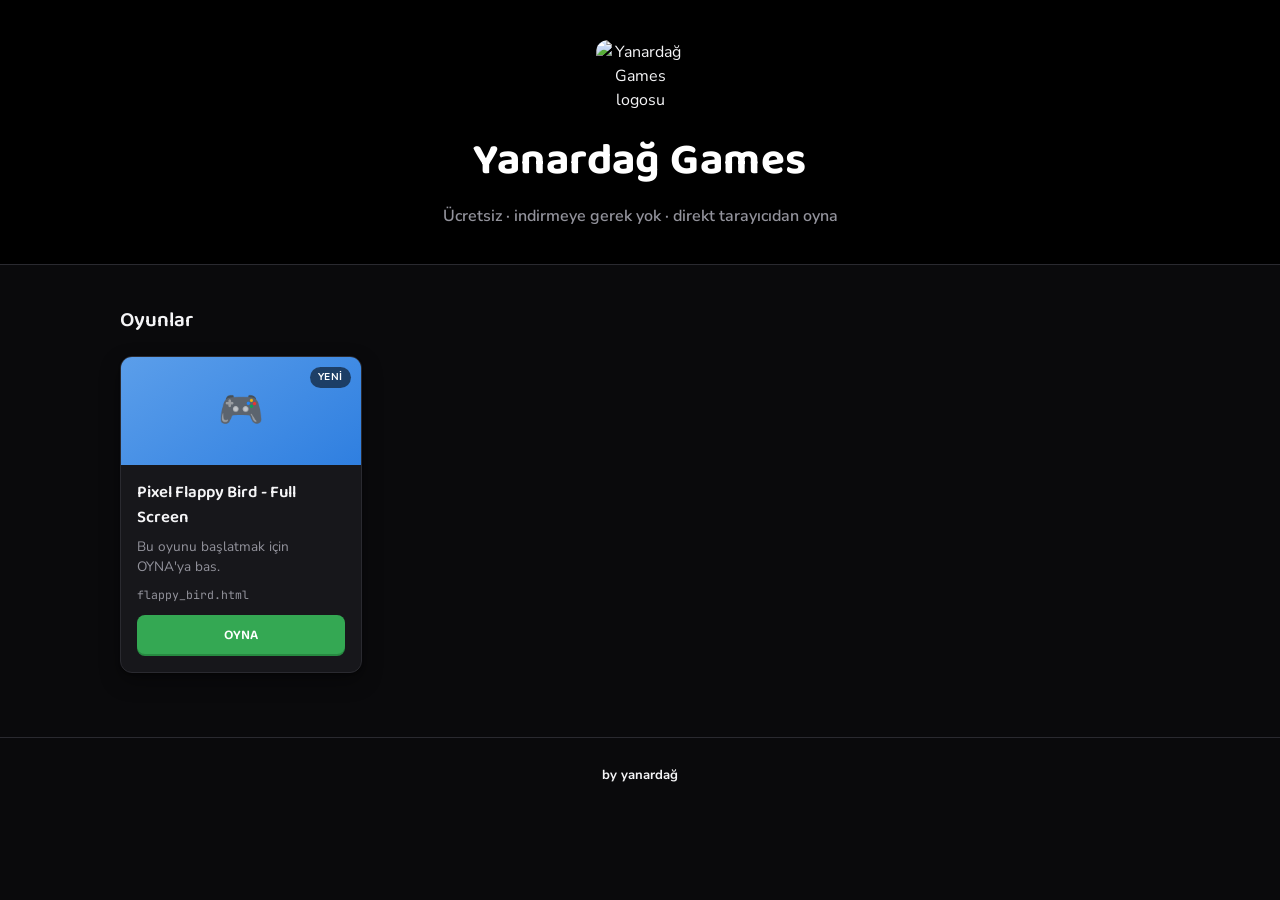
==== commit a117407d: "Update index.html" ====
--- a/index.html
+++ b/index.html
@@ -347,7 +347,7 @@
 <body>
 
   <header class="banner">
-    <img class="banner__logo-img" src="data:image/jpeg;,/9j/4AAQSkZJRgABAQAAAQABAAD//gA7Q1JFQVRPUjogZ2QtanBlZyB2MS4wICh1c2luZyBJSkcgSlBFRyB2ODApLCBxdWFsaXR5ID0gOTAK/9sAQwAEAwMDAwIEAwMDBAQEBQYKBgYFBQYMCAkHCg4MDw4ODA0NDxEWEw8QFRENDRMaExUXGBkZGQ8SGx0bGB0WGBkY/9sAQwEEBAQGBQYLBgYLGBANEBgYGBgYGBgYGBgYGBgYGBgYGBgYGBgYGBgYGBgYGBgYGBgYGBgYGBgYGBgYGBgYGBgY/8AAEQgBZwEEAwEiAAIRAQMRAf/EAB0AAQACAgMBAQAAAAAAAAAAAAAICQYHAQQFAwL/xABTEAABAwMCAwUEBgYFBgwHAQABAgMEAAUGBxEIEiETMUFRYQkUInEVIzJCgZEWUmJygqEzQ4OSsSQlk6KjsiY0NThEU2N2s7TB0hdkc3XD0fHw/8QAFAEBAAAAAAAAAAAAAAAAAAAAAP/EABQRAQAAAAAAAAAAAAAAAAAAAAD/2gAMAwEAAhEDEQA/AK/6UpQKUpQKUpQKUpQKUpQKUpQKUpQKUpQKUpQKUpQKUpQKUpQKUpQKUpQKUpQKUpQKUpQKUpQKUpQKUpQKUpQKUpQKUpQKUr6MsuyJCGGG1uOuKCEIQCpSlE7AADvJ8qD516ljxvIcmuHuGOWO5XeX0/yeBGW+vr+ygE1MXQLgLvWTx4uVawuyrFbF7ONWJk8kx9PeO1V/UpP6vVf7tSKzrXrQDhYxpWHYlaoT10YGwx+whIWlY8ZT3XlPmVFSz5UFaN70f1Vxq3mdkGnGVW2KBuX5VreQgD1Vy7D8awrbarI9O/aKYffbwLbqNiUnGWnFbIuEJ4zWUj/[base64]/DdoXjHDVo5Mz7PpEONkT8MybvcHyCi2sAc3u6D6dOYjqpWwG4CahbxCcQ+Y8Ruo7GN43GntY0iSGbTY2ElTstwnlS66lP23VeCeoQDsOu5IbD4iOOTIc0clYlpG7KsOPndp679W5k4dx5PFhB9PjPiU9U1iumfCZLnYkdT9ecjTp/haAHiZZ5Z00K6jlSoHkKvDcFavBB76z7HsA0x4PsKhZ9q9HjZRqdMbD9pxdtSVtwD4LV3jdJ73SCAQQ2CRzVGHVrWnPdZ8vXfMzuynm0k+625ndEWGk/dab36eqjuo+JoJs5dwJ6Y6g6bWzLdGLvPx92bAalw2bmtb8aUhaApBXzfWNKUCCSCQCfs1FyxZXrrwharuW2SzJtZUvnkWqXu7AubQO3Okg8qgfBxBCh3HxFWk6If82fT3/u3bv8AyzdfXVHSfCtX8HdxjNLSiWwd1R5CNkvxHP8ArGV7bpV/[base64]/wCXP6xZFECrdZ3DHtCHB0dl7fE8Ae8Ng7D9pW/emoaWCyXDJMpt2P2lgvz7hJbiR2h95xaglI/MirZdRr9aeFLgfat1jcaTPgQkWq1nbbt5zgPM8R4nm7R4/Lagirx08QL2X505pHjE3/MFke/zk40rpMmJ70HzQ13beK+Y/dFdzTCx49wn8P7Oumc21qdqFkTJaxiyyRsYrak79qod6SUkKWe8JUlA2KzWoeFrTWFqbrqu+5i6n9FcaaVfb7JlK3QtCCVJQsnv51glXmlK6xziF1luGtmtVwyhwuNWln/JLTDV0EeMknl6eClHdavU7dwFBguYZhkWeZnPyrKro9crrOcLj0h09/klI7kpA6BI6ADYV4VK5A3oLwdEP+bPp7/3bt//AJZFZ5WC6KtuM8NuAMvNrbcRjlvSpC0lKkkRkbgg9xrOqDDdUdM8Z1a0zuGF5TF7WJKTu08kDtIroB5Hmye5aSfxG4PQmqlHmtQ+FHih5Ur7K72SRzJUNwxcoq/[base64]/kO3N55zpyRWgUN7+myHF/x1XPmuRTtWNfLvkLiuWRkN2UtoL7m0uOcrafklHKPkKDa12vg0o4FrRhlvPY5DqO8q9XRYOy27W0stx2j6OKQpXy5h41HLvNZxq3lrWY6qT58JavoqIhq12tvfo3DjIDLIHluhAUfVRrHsYxe/ZnlsHGcYtb9yus50NR4rCd1LV/gABuST0ABJ6UHwsVivGTZFDsNgtsm43Oa6GY0SMgrcdWfAAf/wCA6mrGtEOFDT/QzGE6na63K0PXeMEvJRNdT7ha1d4A36PPevUA/ZBI5q8mxwNJ+BXS9u7ZKY2TarXWPumNGUCtCT9xCiPqY4PRThHM4QdgQABC/VrWzP8AWfKlXjMrup1lCiYltY3RFhp8m29+/[base64]/wBH7ui420np2kYkOtp38QW1ch/Gp2cZGNW3VbgnRnNkCZBtaI+QQnR3qjOJAcA28OzcCj+5WkfaQ4eiJnOHZ3HZA9/hu22QoDb4mVBxBPqUuqHyTW7uDDI4Wp/BSvCr4oSRbDIsEttR+JUZxPM3v6dm6Uj9ygqrI2O1KyDOcUm4NqTfcOuX/GrTOehOK26L5FlIUPQgAj51j9ApSlApSlApSlApSlApSlApSlApSlApSlApSlAr1cYx+4ZXmdqxm0tF2dc5bUOOgDfdbigkfhud/wAK8qpe+z700/SfXmbnk6PzQMYjbsqUnoZbwKEenwoDqvQ8tBK/iXvMDRTgLm4zaHgwtdvj4zb+XZBVzoDayNvHskuqqphiQ9FlJkR3FNuIO6VJOxFTI9oZqam/6vWnTaBI5omOx/eJaUnoZTwB2P7rQR8i4qoZd5oOxBgzLnc49vt8Z2VLkOJZZYZQVrcWo7JSkDqSSQAKnDCdxjgd0dS9KYh3jWrJIgV7ushxu0MK7goj7oI67dXFp2+ynesN0LsNh0E0Wd4ls+gNS71L54mE2V/oX3iCFSiO8JHXZXgkEjqpFRky/LcgzrNrjlmUXF24XW4PF6Q+54k9wA+6kDYBI6AAAUHyybKL/mWVTckye6ybpdZrhdkSpCuZSz/gAB0AHQAAAAV5FKUClKUEoeEnihmaPZQ1iOWS3X8HuD2yubdX0W6o9X0D9Q/[base64]/QfU1Gp1gh8liyR0+9obTsmNO23V8g6AVj9oL9KjXprms3TrVzHs3t4JetM1uUUA7dogHZaP4kFSfxoJAcfmEqxvik/SRhgIiZHb2pfOO4vN/[base64]/sqCvnLslueZZ3d8rvLpcuF0luTH1b9Ataiogeg32HoBWwOHvShjVLVEpv0kQMQsjCrrkNwWrlSxEb6lPN4KXtyjx25j92tVRo78uY1FjNLeedUENttgqUtROwSAO8kkDapT6zto4feGiyaDW1xCMryRDd8zF9tXxJT/UQ9x90EHcfsE9y6DVOv2sEjWDVJy5RGTBxq2ti32G1pHKiJER0TskdApQAUr8B3JFZJwp4fpZqNqxL0+1OivD6XiFNomsSlMOMSkHm5En7JK0FWwUCCUgAda0OnYrBVuR3nbxrYeq+ml60e1DiQ/enHIcyIxd7PcmzyF+O4AptY26pWk7pPkpO46EUG/NX+APUDEEP3fTaZ+mNrTur3MpDU9tP7n2Xdv2SFH9WoizIUy3T3oU+K9FksqKHWH0FC21DvCkkAg+hqRmG8c2vmJWtuBJvNtyRltPKhV7idq6B6uoUhSvmok1rfV/W3KdbMhYvOWWzHo0xlJSHrXb0sOLT4BbhJWsDwCidvCg1pW3tI+GrVfWV5EjGLCY1mKuVd6uJLEVPnyq2JcI8kBXrtXX1O0Sy7SCw4ZlF1aS/ByG2s3Bp0tAoYfUkLVGcB3BUlJQdj0UCfI1su18e2utqsbFrZTii22Gw02s2gNlKR0GyW1pQNvIJA9KDY2pHChpNw/8ADVfcrze/ysjyp+MYdqb5/dY4mODZJbaSeZZRuVkrURsjuqDjTzkeQl5hxTbiFBSFoOxSQdwQR3Gtj5Nmmr3EPqNDZu8y5ZTenj2MGBGa+FoE9Q20gBKB3bq2HduT0rjWnSObovl1pxK8z25V5etLNwuDbJBbiuuLXsylX3uVKU7q7iSdum1BYJohnFg4uOEm64DnTiXb/FjpgXRfQuFW27E5A/W3SCf20KHcRVbOomCX7TTUu7YVkkfsrjbXy0sgfC6nvQ4jzSpJCh6Gsr4fNXZ2i+udqy1pbirapXut1jo/roqyOcbeJTsFp9Ujzqb3HDozC1H0hiax4ehuVcrPES9Icjjm9+tyhz8427+z5ucH9VS/IUHb4D9S4ue8Pk7TC+qRJl49uwGXuvbwHublBB7wklxB8hyVArXfTN/SPXzIcIUlwxI0jtYDq+92K58bSt/E8p5T6pNZBwt6nq0o4mrBe5MnsbTNc+jLnufh93eITzH0QsIX/DUrvaLaZJnYjj+q1vZBft7gtNwUkd7LhKmVH0SvmT/aCgrqpSlApSlApSlApSlApSlApSlApSlApSlApSlBPD2bOMJcyTOcxcbTzR40a2srI6/WKU4sD/Rt1H7i6zB3MuL/ADCSXkuR7dJFpjBJ3CURxyED5r7Q/MmpX+zafZVpbm8VJHbN3ZhxY/ZUzsP5pVUEtWokmDr3msOY0pp9q+zkrQrvB94XQSA4FdKIWVasTtTMkbQLDh7YkpU6PgXLIKkE+jaUqc+YRWgtW89mam61ZHnExSibnNW6yhX9WyDytI/hbSgfhU7OEmNFmezgzyHYk812f+l2nko+2XzEAbH9zk2/Gq4D3/hQcDvqVXEEg5vwW6I6nx1F5cGG5jNwWB1S410bB/0Lh/iFRVqVfDNJj6p6H59w2XOQhE25Mm+40t1WwTNZAKmx5cwSg/LtKCKlZhhuA5HkM60XJvH7m/YZN2ZtjtxajLWwhxS0AoKwNgrZY6E+NYtNhybfcX4M1hbElhxTTrLg2U2tJIUkjwIII/CpGcPXF/[base64]/AP8AUdVutXyJ28hVTnFRmSM44t8zu8d7tYjE36Ojkd3JHSGdx6FSFH8atT151Jj6UcP+R5kt1KZceMWYCFH+klOfA0APHZR5j6JNUmPOuPPrddWpxa1FSlqO5USdyTQfirUOBDP1Z3wwv4heCJT+NyDbil0cwciOJ52grfvAHaI28kiqr6sM9mnBlt4/qFclpUIjsiEwhW3RS0IdUofgFp/MUER+IjTIaR8RmQ4fGQpNtQ8JVuUTvvFdHO2N/Hl3KN/NBqw7G7gnXv2ZDqJyw/cJGOPRHlKG5MuICEqO/iVsoV/FUSPaCXq3XTizRChFtT1sssaJKUk7kOFTjux9Qh1H51Jzgr5rfwDTp074Yxk3OQlSug7NKdifluldBVye+uKGlApSlApSlApSlApSlApSlApSlApSuxCgzblcGYFuiPy5TyghphhsuOOKPglIBJPoKDr0qUumPAhrDm6GZ+TtxcLtiwFc1z3clKT0+zHT1B/fUmpT4twPcPundrF2zqZIv/Y7KclXyaIkRJ8+RBSNvRSlUGhPZx3+5RNbMnxxqM+7b7haRIfcQCUMuMugIKvAbh1Y9axrjy0sl4bxEO5tGjK+h8pQJKXUj4USkJCXkHyJ2Sv15j5GpaXLij4WNGLQ5ZcOk2+R2e/+b8Rt6VIUR3buAJbJ9SomomcRPGYrWvCn8Jtun9vt9mW8h5Mu4uGRMQtB3C2+XlS0rqQftdCR40GP8InEEnRbU522ZC6o4jfShqedir3RwdESQPEDchYHek79SkCv3xZ6AuaW6gHMMWbRKwTIXDJt0mMQtqMtfxljmHTl2JU2e5SDt1KTUb/HepMaC8Stux7EH9HtZrarJNNrikslC0lx61hR35m/Etg/Fyj4kn4kddwQjPXs4nlF5wrN7XlePy1RbnbJCJMd0eCknfYjxSeoI8QSK2/rpw5zdOIbGdYRc05bpvcyHIF+iKDnYBR6NyOXolXhzdASNjyq3TWhyNj1oJCcQ9vsGoVsgcQ2CRUsQL84I2R21s7m1XUJ3UFD9R4DnSr7xCvE7VHsd4rJsQze7Yg5PjxezlWu6Me6XO1yd1R5zO+4StI7lJVspCxspCgCDWPPqZVKWqOhaGiolCVq5lJG/QE7Dc7eOwoLb+C7CsQsPCtjeT2OyR4t1vcZT1ynfaekLS6tGxUeoSOXokbAeW+5qRKlBKSpR2AqPPBrPjW/gPxGfc5bMaKwiatx+Q4EIbQJb3VSlbBIHmajfxY8ZrWSQZmm2kVxX9Fugs3O/tbpMtPcWY57w2e5S/vdw+HcqDA+NfiDj6q6iM4Xis0PYtj7qvr21bonS/srdHmhA3Qk+O6z3KFRUp3mvaxbE8izbK4eNYraZN1usxfZsRY6d1KPiT4BIHUqOwA6k0H4xfGb3mOYW7GMdt7s+6XB9MeNHaHVaj/gB1JJ6AAk91WoJnYbwU8HkSDOkR514CVLbZQeVV2uKxurYd4bT8IKvuoSnxIB1Li9s0q4F9PVX3L5MfJdV7pG+C3RFhSmEK/q0Ej6prfbmdUN17fCCBtULNV9W8y1jz57KsxuHbvEFuPFb3SxDa33DTSfBI8+8nqSTQeTcrhk+pmqD9wldtdchv0/[base64]/cNN7zDyuCN1IhvkRJgHkNz2az6hSd/[base64]/CZeksIEK1xnBsqfMUN1Pu7dSOhWs+QCRtuKqmzLNMlz/ADOblWW3Z+53WavndkPHw8EpHclI7gkbACglbqd7QvUC/vPwNNLNExaAd0omykplTVD9br9Wg+nKrbzqKmV53mWc3Q3HMMnut8kkkhc+St3l9EgnZI9ABWwNH8P0DyMpGq2qd6xl9xfImNEtRW2Bv0UqR8YG/kUADzqUaOAXSrNcTF30t1imTm1j6qU4I86Oo7b7EtchT/iPKgr7pWz9ZNA9Q9D7+3CzC2oVBkKKYd2hkuRZW3glRAKVbd6FAH5jrWsKBSlKDaOkevGa6RTJMW2Lj3XHZ45LljlzR20KagjZQKD9lRHTmH47jpWWZPpvgeqcGRl2gDjse4BJfn6eTXOadFA6qXCV/wBKaHX4R8aR4HuGgq+0SXKgzWZkKQ7HkMrDjTzKyhbagdwpKh1BB8RQfNxtbTqm3ElK0kgpI2II8DX5rKcpzeZmjDcvIYcaRfUnZ29IHZvzE7f9IA+FxY6fWbBZ+8VdCMWoPdezXLpGGRcQfyW6uY/FUpbFqVKX7s2pSuYkNb8u5JJ7u8mvC7zSu5a5MOHd2JU+3ouEdtXMuKtxTaXf2SpOygN+/Yg7eI76DNNM9Icl1MnSH4bkS0Y/A2VdciujnYQbejzW4ehWR3Nj4j6DcjdkrXvT7QbFpWGcNsAzr1JQWrlqBdY47eR6RWlD4Eb93MNvHlUfirQOX6lZXmkSJbbnNbj2aD0g2W3tCNBiD/s2U/Dzea1brPio1iNB3rzertkN8k3m+XGVcbhKcLr8uU4XHHVHxUo9Sa6NfRhh6TIbYYaW664oIQhCSpSlE7AADqSfKprcPfAheslMXK9Y0SbLaDs41YUK5Jckd47Y/wBSg/qj4z+zQRcwTR7U3UwPrwTC7remmDyuvx2+VlCtt+UuKITzem+9ZLc+F7iCs7faS9J8jUNt94rAk7f6Iqq47HscsWKY3EsGOWmJa7ZEQG2IkVsNttj0A8fEk9Sep3r09gPACgonDWeadZAiV2d/xa6tK2Q6UvQXkn0PwmpCadceus2IdjEykwcyt6ehFwR2MkJ9H2x1PqtKqslzLKdN7c7GsGb3Wx9tPWluPa5/I87JUTsAhghSl/[base64]/knw2UbIgSldQpIH2W3OvTuSrcdygBDegUpSgUpSgUpSgVYb7OzSluNYL3q7dIwL8parVa1LH2Wk7F9xP7yuVG/7Ch41XohCluBCElSidgANyT5Vb3d5TXDf7Pg+7bMTrJj6GGt/hJnPAJ5unj2zpV+FBA3jM1de1R4jp9ugyu0sONldsgpSrdK1pP17o9VLGwP6qE1onI8du2KZE9Yr5G92uDCW1PMFQKmitCVhKtu5QCgCO8HcHqK2jwz4PHz3iLtrt8R21jsiHL/AHhbg5gY8YdoQrzC18iTv4KNaxyzIZmWZ3ecouCiqXdZr054n9ZxZWf96g8espwTUfNtNMmav+EZFNs81BBUWF/A8B91xB+FxPooGsWpQWg6O6/[base64]/[base64]/[base64]/[base64]/mbURse/lKD31cHUduNPTRvUHhZu86PG7S645/niIpKd1ciBs+j5FsqO3mhPlQdfQ/[base64]/qpVU8/aNZQ5bdD8Zxdl0pN3uxkOAffbYbJ2PpzuoP4VFLgmgtTuNvD+1G4YEt8A+aYru1bk9pRcFOZ9gdq+LlYt0qR6brdQn/8AHQYlw7WlePcCeuupDSSmVJhCxx3R0KUFI7Tb5+8I/u1Ec/aqfWlNmXL9j1nLURG7r650tQSNyezcaJ6futVDLNNOco0/i2o5bEbts26Me+M211we9NME7IcdbHVoK68qVbKPKTsBtuGI0pSgVs3SPUSHhNrzyy3ftnLZk2My7WWWxvvJ2Coyz+6sbb+AUa9zSjTKwa241NxKxSEWrUaA0uXbmXnNo19YSN1snf8Ao5CO9Kh8Kk94HKVVqK7Wq42K9yrPd4T8KfEdUxIjSEFDjS0nYpUD3EGg/[base64]/W9qa1FmMXBgL/q32XA42tJ8CFD8tx3GgpN1QwlWCa5ZLgsYuSE2u5uwo5I3U4gL+rJ9Skp/Org9CtOY2l/D3jWFBhKJMeGlycQOq5Lg53ifP4lEfICoN33TsZf7YiXYJMZK4SLszeJKe9JabityDzfvKCU/xVZUPsjeg/DDDMWM3HjNIZZbSEIbbSEpQkDYAAdAB5V9KUoFQn1g1BdvntQ9LcHZkkQMdfbU43zdDKkNqWSfk2GgPmfOpsHuqnjWbOrjj/Hvl+aRVqM61ZK4WCev9AezSPySKDHeI/UBepfExlWTIfLsETFQ4HXcCMz9W3t5A8pV81Gt1cI+rOE6CaN5zqFk5XLuNxmx7bbbXGUnt5Smm1OL23+ygF1HMs9B0HUkAxBJKlEkkk95Nd+yWmfkGSW+w2tkvzZ8luLHaHepxaglI/Migsj0Sv2svFPfn82zC9v4pppDkFpixWJxcZV0cTsShx8bOKaT0CyCAokpAHXaZLaEtNJbQnlSkAADwArFtNcItum+k9gwe1Ae72qGiPzgbdqsDdxw+qllSj86yugV1rhBjXO1SbdMaDsaS0ph1s9ykKBSofkTXZrgn4SRQUo4g/L0m4urV2jpYcx3J0x31H9RuR2bgPzRzfnU5PaM48qfoDjmRNp3Va712Kun2UPNKBP8AebRUKOJlhELjD1CTH3T/AJ7edH7yiFn+ZNWIcXcdF59n7fp0lI7VuNb5iT5L7dn/ANFEfjQVJ0rk/aNcUClKUClKUEguCaSqPxvYaEj+lExs/IxHf/1W5/aU2/s82wG6hJ3fgy45P7jjah/4hrWPAZYVXjjGtk8J3TaLdLnK/FvsR/[base64]/FZPgmFS8/[base64]/tJWNvmmgp6pXJ+0a4oFKUoP02tSHUrQopUDuFA7EHwNXd6HZ0nUnh6xPMy4Fvzre370R4SEfVvD++hVUhVObgo4msC0404ueA6k5Aq0tJnmXbZLkdx1vlcSA42SgHl2UkK6jb4z1oJH4RhjS/aM6o5stgAsWK1xW17dCp9sFR+e0YfgakTWvcJy7S/Isjul/w7NrBeZN1LCXkwprTi92kFKQUg82+xPeK2DuKDmlKx7N83xrTvB5+W5bc2rfa4TfO68vqVHwQgd6lqPQJHUk0HhawatYvozpjMzHJ3iUt/VRIbagHZr5B5Wkb+J23J7kgEnuql/Ocsm53qTfMyuTDDEu7znZzzUcENoU4oqKU79dhvt1rOuIHXbIddtTXL9cAuHZ4vMzarVzbpitb9526KcVsCpXyA6AViemWnt91T1StGDY62DNuL3Z9ooHkYQBzLdXt91KQSfPbbvNB0bDh95v8AZbte4zCWrTaWg7OuD55GWSo7Nt7/AHnFq6JQNyep6AEjN9FNAdSNa8iW3hsFMeDEcAlXmWstRox7wOYAlS9uvKkE9xOw617/ABAZfisJ+Dotpm6f0KxZ1Qdlp25rxcduV6Y4R9vbqhHgADt0IraOI8bkrT3BbNp1pDpTAbhwm0sNOXN9yRImun7bim2Qn6xayTsCe/bwFBKzRPhIxvSh+PebrluRZHfG9l9oqc9FiIVt91hC/jHf/[base64]/eEJxIP1ra3uRsjfr1Ty7fOrIuNaSmxcC98tjW2zzkCCnbyD6D/g2aq1w28oxjUywZDIj9qi13OPNWysfaDTqVlJ/umrUuNK1jJ+CLIZ9vWHURVRLm2UdQtAeRuflyLJ/CgqOPfShGxIpQKUpQKUpQTx9mtYe0yLPsoUgbsRYsBtXj9Ytbih/s0VobjCvbuQ8amZqHxJiyGbe0ny7JlCCP73N+dSp9m00gaUZq8B8aruykn0DG4/3jUP8AWhRXxxZmV9f+Fz4+Lr0Enag3Hx6JasczSvAo+yGbLjKeVoH7O5S13fJiod1MP2jba08S9gcKSEqxxoBW3Q7SX96h5QK/bbi2XUutqUlaSCFJOxB8wa9bFsUyLNcqiY3itnlXa6y1crMSKjmWrxJ8gAOpJ2AHUmpeYj7OPPbnAZlZhm9msK1jdcWIwuc436FW6Eb+exI9TQbk4eeK3TrNtB2sc1syeyRL3E/yCUm9FPZ3NkAcjygoFJJHRe/3klXjWTa/XDT+w+zyzK2aZT7O/ZGIzcVhq1SkyWmQ/LRzJBSo7D6xWw8PDoK0lc/Zq3ZuOk2XViHId68yJlpWyn80uq/[base64]/2c9ltNol3m36wG3wIjK5D7l3tyShpCQVKUpxDg2AAO52rjT/2j8ozGompuCsFlRAXPsDhCkDcdSw6Tv037lj5V5/GJxN2nUjEsf060lvX0nb7yhEu5uxgpK3CV8rUNSSAUq5hzKSf2PCgi5hmh+oWpkm/K01sT+SwbOrZyYzswl0FRCOQOlJKlJHNyfaA7xWJZJiWUYdeV2rKrBcrLNQSCxPjrYUdjtuAoDceo3FWJ2+w55odp1a8HwqNqJBahsNrnXXFbPa7/AB5kxaeZ9xyOtQkIIUey6nblaTsK1/nWruZSbWuBmmok2Zbk7l2FmekoabHh12KwPmNjQQVbddYeS60tTbiDzJWk7FJ8wfCtp4TxJ63afuNpx7UO8e6oP/EpznvjBHiOR3mA39NjXs6Wabu8QnE7Fx622222uzhRkXF6zxVxmW4jRAU4ltSlFC3N0pA8FLHQAGp03ngA0Cuaf8hYySzH/wCTuZcH5PJXQaSxX2kl/iY66xmOnUG53JKNmZNtmKiNrP7aFJXt/CfwFRo1o4gNQdcb+3Lyuehm3R1FUOzwwURo2/iEkkrXt3rVufLYdKmddPZtYG8vey6jZFDHXpMjMSfl9ns6xe5+zSkJbKrPq004rmGyJdnKRt80unr+FBAWts6U6hx9MdPM6vNskBvLrtEasVrcR9uKw8VLlPjyIS22hJHXde/hUhHPZtZ2FHsdRscWPArivp3/AMa8e5+zm1fjMhdtyrD5yuu6FPvsn072iKCJNot6btfI8ByfDgNuq5VSpjhQ0ynxUogE7AeABJ7gCTUsNMtduHLh9aSrDMEvmc5MlPK/k9xDcILPiIyFc6mUfgFHxJ7hgeTcFPEPjbankYWi8sJTzFyzzGpB+QQSlZPyTWt7Fb7Xgede56v6e32TF2KHbeqQ5a5LZ3HxpKkHmI8iNj5igm9bPaUYk7LSi76X3qIxv8TkS4NSFD+FSUb/AJ1IDS/ik0a1ZlM27HsoTDu7uwTabqj3WQon7qNzyuH0Qo1GPTnhx4RNerCqTp5lOV2u4stBUm1PTW/eY3qptxCuZO/3kEp9Qa8LN/Z0ZpaAqdp1m0C99nstEW4tmE9v5JWCpBPdsTy/hQWPA7jeuCNxUN+G7WrU7D8xhaH8RFnuluub/wBVYr1ck7+9KA6RlvdUuk/cWFEkjlO5IqZI6jegpn4qMCb064rsrssRkM2+TI+koaUjZIakDtOVPolRWn+GrDsGlp1I9mZHEsB1crDJEBe573GWFs7n13aBqL3tILVHj624neGwA9LsqmXNh39k+rY/k4R+FSB4QHlyfZ3tsu7FDSLq0n93ncP+KjQVWHvriuT31xQKUpQKUpQWE+zVvLSrFqBYCrZ1t+HMSPMKS4g/zQn86i3xTW1+xcZufsqSppa7qqYg+jqUvJI/v1sv2feXIsPFI7j7zoS1f7U9FQknoXmyHk/6qHB+Nej7Q/DnLNxDWrL2mlCNfrWgKc8C/HPZqH9xTNB6XHmpGTY1pFqVDAci3ixqQXh3bkNPJH+1X+RqFlTBVLTq57KlUfmL1601uqFKTv8AGYiyQk/uhDxH9jUPyNjsaDcGj+v950Rxq7ownHrT+kl0WEOX2egvrYjpA2aab6JG6t1Eknf4enwipK6I4BxIcRimM01N1Vyyy4U6eZtqHKMNy5JB7mW2wlKG/DtCDv8AdB7xpzg74f2tZdU3LvkcUuYlYSh2a2rcCa8ercffyOxUv9kbfeBqwPUTib0Q0fH0NeMmYdnxkhsWaytCS80ANgkpRshrYbbBSk9KDZGHYTjWB423Y8Yt3ucRB5lFbq3nHVeK3HFkqWo+ZJrIKgrefaU46y4U4/pfdJad+i59xbjnb91CF/414ifaXS+f49IGeX0vZ3/8GgnVlGHYtm1hcsuW2C33q3uA7x5zCXUj1G43SfUbGoTa1+z3hyESL9otcPdnhus49cniW1fssvnqn0S5uP2hX2ge0rsS0JF00quLKt/[base64]/NQOI/hwze8yrs/wAO05q5yFKWu6wL0LZIcUTuVr7FJSpRPUlQV+NaLzbUW2XmEbfh8XLbLBd6SY1yyVy4tvp8ElPZtjYeu9a7oO8UEt9GdVI/DDw1w85hWOJd8rzi6LDDEpSkJbtkQ8ilFSeoKnVLCfDcb9eXYzH0g4wNItWAxblXT9Gcgc2H0VeFpb7RXk099hz0HRR/VqsDVG8+/DD7Q25vHtGMQYyEpPRKnEmSvp5lchW/rWA7nbagv8BB7q5qnTSni01k0oDEG33/AOm7K1sBab1zSGkp8m1787fySrb0qaumnH9pRliGYebxZuGXBWyVOPAyYZV6OoHMkfvJAHnQS2pXlWDJsdyq0t3TGb5b7xBcAKZMCQh9s7jfvSTtXq0DYeVeJk+H4tmlkXaMsx+3XqCsHePPjpeSPUcw6H1Gxr26UEJ9S+CebimQNaj8Nt9lWG/[base64]/5VKLhqhjFvZpxrhJHJz2m6XNZP6pU8oH+6kVXJqLlFz1l4i7zkMVhxyXkV15IUcn4glag2w3+CeQVZLxF3CFon7PeVisR5KXTao2MQ+Xp2iloDbivn2aXVUFTR764oe/pSgUpSgUpSgybTzL5mA6q49mcEq7a0z2pfKn76UqBUn5KTzJ/GrNeMzB4mrHCEMwx8iW9ZUt36E42OrsVSPrQPTs1Bf9mKqkq0rgW1Ji6h8Nb+n96Lcmbje8Bxl3r20J0KLW48QB2jfySPOghlwmZzb8c1mfwnJXEjGM3hrx65JWRypLoKWXOviFq5d/[base64]/soQEJH5JFdevoGHlRlyEtLLSCEqcCSUpJ32BPcCdj+VfOgUrOMRtGC5UhFkvN//RO7E8se6y0qdt7xPcl8JBWx12HaJCk+aU9VV3c90M1O05YTPyHGnl2dwc7F6t6xMgvoPULS+3unYjr12PpQYpjWX5Tht1Tc8UyK52WYk7h+3yVsKPzKSN/xqSuBcf8ArNjCWo2UtWrL4qehVMa92k7ejrWwJ9VINRQ22pQWkYP7QbR7IQ2xlkC84nKUQFLea97jgk+DjXxbepQKkTiWqGnedx0O4fmtjvPOOYNxJiFOAb7dW9+YfiKour9tvOMupdaWpC0ncLSdiD6EUF/W4/8A7XO+wqk/GOIjW/EEJasOp2RMspO6WJEsyWx6cjvMNqmbw75BxYa6dlcswzWTj+CjYuT41tjxZdy2/q46w2FJSe5To7vuknuCcdQ54+Nam8S0sb0usksC85GjmnBCviYghXUHy7VQ5R+yldbB1z4n9O9BMZXYbc6xesobZ7OLY47vN2BA2CpK9yW0jv2Pxq/EqFVWY5fk+pmos7KMkmO3K9XN/mWpKe8noltCR3JA2SlI7gAKCRHAbpWrN+IY5ncI/NacUQJe6h8K5a9wyn+HZbnzQnzr3/aE6o/pFq9bdNLfIC4OOM9vLCFbhUt4A7H9xvlHzWqpS6Z49ZOE3gleumSNtpuMWKq63YJI5n5rgAQwD47Hs2h8ifE1VJk2Q3PLMyumTXp/trjc5TkyS55uLUVK29NzsB5bUHlUpSgUpSgUpSgVILg01K/+HXFTZUS5HZWu/b2aZudkjtSOyUfk6EdfImo+19GH3Y0luQw4pt1tQWhaTsUqB3BB8wetBP72junYVGxbVGFH+JJVZZ60p8Du6wT/ALZO/qK0lw3W5nVPSbUPQSS60LhPjJyHHQ4dtrhGGykp9VtkJP7IUfCpv4/[base64]/hUK2PB1o0plNcuXcNGHTV7j6yyXGba/5BxY/woNH1zyq8jUmI2qHB6treXw3Xxpf6rWRvOD8ysf4V6L2vnC7aoYRjvCrClOJAAVdrmVg/PcLJoIrpQpaglI3J6ADqTWd4ponq1nCk/otp5kNxbUNw+mGttn/SLAR/Ot2K42LhZUIRp3orpxigQnlQ43A7Z1HqFJ5B+YrX+W8WWv8AmTS2LjqNcYcZaeQsWpKIKSPm0Ao/iaDMGeDq7YxATdNatS8P07hEbliTKEyYofsstkBX4KJ9K8m6ZRwy6eNGNgWE3TUm7o+zeMucVHgJVvvzIiNFKnB4bOEfjWhJk6bcZrkyfLflSXDzLefcLi1HzKiSTXXoMpzDULJs2kI+mJTDUNkn3a2W+M3Ehxh5NsNgIT39+xJ8SaxalKBW1NKOIbU7R9/sMYvfb2dZPb2O4pMiE8D3/Vk/AT4lBB8961XSgmfB1C4Otb0dlqTgr2mOSPDZd2shKIjiz948iSB16/G3/FS9cA79/ta79otqrjuXWxQKm0SHAhe22/KHWitBPzCKhh3V6thyfIsWuabjjV9uNnlp22fgSVsL6HfvQRvQbFy/hk12wkuLvOm16cjoOxk25oTmtvPmZKth89q1XJiSochTEuO6w6nopt1BQofgakLiXG/xB4sG2n8oi5Awg/0V6hoeJHq4jlWf71bJT7QNV6itM57ofimQKHRS+12T+CHW3NvzoItaf6hXbTq/Lu1qs+O3NxaQOzvdqZnoQQeikdoCUKHmkj13rZOZcYOvmZWj6KezA2aCW+zUxY46YXMnu250/GBt02CgK2Jc+JLhgu7rj0zhPtgccO6jHmNsbn+zbTtWqMo1d0zlQn2cG4fMVx190FPvk6dKujje/ihDig2D80qHpQadeedfeW88tTji1FSlqO5UT1JJ8T61K/[base64]/lX7i8AvD61IS65CyKUgd7bt1Vyq+fKkH+dVTIdcbWFtrUhQ8UnY/yqUHAlkd+b4v7TakXad7lOgzG5McvqLbgSypaeZJOx2UkEeVBjPGFpjjWlXEi7YMQtYtlmkWyNMjxQ4twI5gpC9lLJJ3U2T1PjWgqmz7SSC23rBhtySB2j9mcZV067IfJH/iGoTUClKUClKUClKUClKUClKUCuQCTsBWW6eaZ5rqll7WN4RYpF0mKILikDlajoJ+264fhQn1P4bnpUg9d9KMU4aNBbfhiZzN61BytaXbncAnZESE0oKLTAPVKVuhAKj1X2au4dKCJ1B30rtW2C/c7vFtsVHO/KdSw2nzUshI/mRQT/wBDuB7TDPOHfF8vy+dkrN4u0T3xwQpbbbSULWot7JU2o/Y5D395rZ1u4DOHmxPCfdG7/cY7XxLRcrp2bR2/W7NKDt+Ne3xL5NctE+B1yJic9y3T2GIVigy46uRbI+FClIPgrs217HvG+9VS3bLMnvwIvmRXa5Anf/LZjr/++o0Fn2YcSfDnw6Ya7jWnUa0XKe0D2VmxsJLZc225n5A3SD5kla/Sq5tW9Xcx1m1AeyvMJwccI7ONDZBSxDa33DbSfAeJJ6qPUk1gW5NKBSlKBSlKBSlKBSlKBSlKBSlKBUvfZ34yq68SV1yJxJ7GzWZwhQHQOvLS2kf3Q5+VRCqxX2a9uYbwXPLsEpL70+LGJ8QlDa1D+bh/Kg0hx9Zl+knFa7YmnwuPj1vZghKe4OrHbOH5/WIH8NRZrYOul0fvPEzn1xk/0jl/mp2332CX1IA/JIrX1ApSlApWTWTT7Mclski643YJd5YjH/KEW5PvDrA/WW0jdaU/tFO3rXgSocqFKXGmR3Y7yDspt5BQpJ9QeooPhSudvl+de/j+CZplj6GcYxO9Xha1cqRAhOvbn5pSRQY/SpI4VwN6+5Y405cMfh4xEWR9fepSUK28fqkcy9/QgVJ3Tv2dun9lLM3UTI7hk0kdVQ4g9yi7+RIJcUO77yflQV043iuSZhfWrLi1jn3i4OnZEWCwp5Z9SEjoPU7Cpm6N+z3v90XHvWsN1Fnh9F/QltcS5KX47OujdDfyTzH1FT4xHBMOwKyJtGG41bLHDHe1BYS3znzUR1WfVRJr6ZfmWMYFicnJcuvUS0WqMN3JMlfKN/BKR3qUfBIBJ8BQY0zbtL+HvR6bMgW6BjONWpkvyFMo+JZHQFSj8TrijskbkkkgVUHrTqnd9Y9ZbtnF2CmUyVhqHEKtxFjI6NtD5DqT4qUo+NbN4o+KC6a65ImzWREi24Xb3SqLEcOzktwdO3eA6b7b8qOvKCfEmtNYXpxnWol3FswjFbnfJG/Kr3RkqQ3++v7KB6qIoMXr3sJuzVg1Lx6+vgKat9zjS1g9QUtupWd/wFTy0E4BWLNcouVa0vxLg80Q41jkVfaMpV4e8Odzm36ifh81KHSoEZZbW7Jn17s7J3RCnyIqT5hDikj+QoLPOPuKq5cHRmxiHGY15hylLT1HIoLQD+bifzqqqrV9VZiMs9lE5dZfxLkYpbpalK7+0T2Ct/zT/OqqVfaPzoOKUpQKUpQKUpQKUpQKUpQKUpQKUpQKnD7ObUKBas6yfTq4PoadvLLc6BzHbndYCg4geaihYV8kGoPVlWmd6uGOayYtfLU6tqZDusZ1opO25Dqdx8iCQfQmg31xpaEX/ANbLtnsG3uv4rkUpU1ExpO6I0lw8zjLhH2SVcykk9CDsOoNRbq2TjxuaoHBrdYqVcon3GFFO3iA72m3+yqpvxoFKUoPQst8vOOXuPeLBdZtruEdXOzLhPKZdbPmlaSCKkxg3HNqBZ22oWomO2HPoSdkqduEdDUvlH/apSUqPqpBPTvqK9KCzTDONLhlvCmlXvEnMUl7gKW/Z2n20k95DjIJ29SkVv3G9ftDL/GbTYdT8UKT0Qw5ObjL/wBG5ykflVJ1c7mgvxh3S2T0BcCfFkpPUFh5KwfyJrt7j1/KqCY0yVDfS9Ekux3EncLaWUEHz3Fe+xqNqDGAEbOclZCe7s7o+nb8l0F1GaSdS1Qlw9PLTj3vSgNrhf5TqWWz6MtIK1n0KkD1NRqyXgxznVjJE33WfXSfdlp37KDa7cGmI25+y0FqKUj15Nz4k1XynV3VhJ3TqbmIP/3mT/76/atYdW19F6n5ifnepH/voLPML4I9AcQU0/KxuVkspsDZ2+SC8ncePZJCW+vkUmtsT8t0t0ysTcO4X/FsWt7KSG4ypDERCQPBLYI/kKp1t9+1rzVRjWy9Z5kJUQ2W48mXK3J8Nkk1nuL8HHERlrwcOCv2hlatlSb3IRF5fUoUS4fwSaCZeqfHvpTjFllxdP3JGW3ooKY6m2FMw217dFLcWAVAHY7ISd9ttx31W9jmP5RqjqhGsloju3K+XqYdth9pxxRUpxW3ckblSj3AA1uvWfg/ybRLRNnOslyq2TpTk9mEq329pZQ2HErVzF1e3NsUAbBPj316PAFJDHGBHa5+X3i0TGttvtbBC9v9Xf8ACglJxeXK3aU8A0PTmNJQXZjUGwxQE7FbbAQtxe3lytdfVYqrgnck1Nj2kV8mP6x4jjiln3OJZlzEI8O0efUlR/JlAqE9ApSlApSlApSlApSlApSlApSlApSlAr0bBcE2nKbddFJ5kxJTUgjzCFhX/pXnUoLWeNTEsw1V4YbONN7M7f2xcmbs63EIU4qP2DnKtCd919XE9E7nr0FVXTYE223B2DcIj8WUyoodYfbLbjah3hSSAQfQ1LLh043LvpbjsPCM9tT9/wAbigNw5MZYEuE3v9gBXwuoHgCQR3AkbAS/jXrhY4qbamO/9AX64lGwjy0mHc2PRJ+F3YfskpoKhqVYfqD7OK0ynHZemecPwVHcpt98b7ZA6dwebAUBv5pV+NRlzTg/1/wsuOP4JJvEVG596sbiZqVAdSeRP1gHzSKDRVK7tytF1s00w7vbpcCQnvZlsqZWP4VAGunsfKg4r1LLNssNxz6ZsrlybXtsG5ao6keexCVDr6g15dKDatjm8OLzf/CXHNTYi/O23eFIB/BcdH+NbJxuLwKOMBy73HVppe/VuYhjpt6sJPfUYaUE4bLN9nNbiHZEPIZy/K4tz1/yQQKz6za68B2KrQqxYXAS431Q+MZU64D++6Crf8argrnY+VBZ1P8AaDaG2RlMWwY1lMxsDcJjwmIzafwU4P8ACtf5J7Sh4hbeIaXtoP3JF2uBV+bbaR/v1BS02K9X+cIVjtE65yT3MQo631n8EAmt6YRwV6/Zm4hx7E045DV3yb88I239kOZz/V/Gg8XWDik1U1rsYsOUy7ZGswkplJt1uhhtAWncJJWoqWdgo/[base64]/+/UA6UFrMHjN4X86iIi5S+7DSsbe75DZi8gehKQ4nb8a7jWD8EOpTqpECHpvLeX3ot81EJzr5obWgg/hVTXdXO5//tBay5wQcNF2UpdtiXFoK6gQr2tYT8uYqrx5Xs7NE35CnGL/AJpGQrubRMYWE/iWd6rBafeYVzMurbV5oUUn+VekxlGSRQBGv90Z27uzluJ2/JVBYyv2b+lRcJbzfMkp8AVRjt+PZV24fs5tHGHG1yspzSSEndSfeI6AseXRncVXlH1S1Mhp5YmoeVx0+TV3kJH8l1+ZWp2pE9HJP1AymUn9V+7SFj+a6CzFngV4cLUEu3GBd30A7n328LQk/Pl5a77mB8FOmTokT4GnEB5PQJuUxEtz8EOrWd/wqp2VcZ85ZXNmSJCidyXnVLJ/M119zQWuXTjP4ZMEgrh41OduIaGwi49aS2j5BSg2jb8a0hm/tIbxIQ5G070/iQQQQmZe3y+v59k3ygH5qNQRpQbN1E4gtXtUu0ZzHNrhKgrP/J0ciNF28i03slX8W5rWRO9KUClKUClKUClKUClKUClKUClKUClKUClKUClKUClKUClKUClKUClKUClKUClKUClKUClKUClKUClKUClKUClKUClKUH//2Q==" alt="Yanardağ Games logosu" />
+    <img class="banner__logo-img" src="data:image/jpeg;/9j/4AAQSkZJRgABAQEAYABgAAD//gA7Q1JFQVRPUjogZ2QtanBlZyB2MS4wICh1c2luZyBJSkcgSlBFRyB2ODApLCBxdWFsaXR5ID0gOTAK/9sAQwADAgIDAgIDAwMDBAMDBAUIBQUEBAUKBwcGCAwKDAwLCgsLDQ4SEA0OEQ4LCxAWEBETFBUVFQwPFxgWFBgSFBUU/9sAQwEDBAQFBAUJBQUJFA0LDRQUFBQUFBQUFBQUFBQUFBQUFBQUFBQUFBQUFBQUFBQUFBQUFBQUFBQUFBQUFBQUFBQU/8AAEQgENQMKAwERAAIRAQMRAf/EAB8AAAEFAQEBAQEBAAAAAAAAAAABAgMEBQYHCAkKC//[base64]/j5+v/EAB8BAAMBAQEBAQEBAQEAAAAAAAABAgMEBQYHCAkKC//[base64]/j5+v/aAAwDAQACEQMRAD8A/[base64]/u2NuzgfiBj9aAPqLwJ/wSV+PHiyPzdQstJ8KjsuqXgLflEGNAHpK/wDBFH4jnr468J/98Xf/AMTQBw/jP/gkJ8cfC8TzaQ+geKkXny7C8MbfgsyqCfoTQB8yfE39nX4k/[base64]/GTxJFoXg/RLrW9SbnyrVPur6segA96AP1C/Zt/wCCROj6LFZa18Wr3+2L8Zf+wbJgLZD6M3BPbIGB9KAP0S8IeCtC8BaLb6R4d0qz0bTIF2xWtlCI0UfQUAb1ABQAUAZ2raVZa5p89hqFpDfWU67JbedA6OD2IPBFAHwv+0p/wSf8B/E22n1X4flfBXiA/MLdctZTH3XkqfcE59qAPyo+OP7M3xD/[base64]/wDgld4r+Ky2viD4itN4Q8NPh0sv+X26Xr0x8oPqefT0oA/Wj4S/A/wV8DNATR/Bug2uj2oADyRoPMlPqzdSaAPQKAKN7fW+nWst1cTRwW8Sl5Jpm2qijqSTwMUAfEX7R3/BVX4efCgy6X4JC+P/ABAMfPbShdPhzx80w68+gOKAPlnSP+C1HxLs5P8AT/Bnhu9T/ZaaL+RNAH178Af+CpHwj+L/ANnsPEFyfAWutwIdXcfZ29Ns/A59DigD7Is7mK/tori2lWW3kUOkiNuVgRwQaALlAHOeOfAHh34leHrjQ/FGj2uuaRcD97Z3ke9G/CgD8qf2uf8Agk5qvhVbnxJ8IPtGt6fuZ5fD0nM8I6/uT/EPY8/QUAfm/[base64]/wDhF8FfGHxy8VReH/BujTaxft8z+X9yJf70jdABQB+yP7HX/BNzwl+z2trr/ifyvFfjjAbzpEzbWR9IgR19zz+FAH2xQAUAfNn7S37dfw0/ZmgmttW1Ndb8TL93QNLlR7npx5vaMdeTzx0oA/Ir9p39vb4l/tMSy2V7ff8ACP8AhTJ2aDpjnaR281uDJ+PGO1AHzDQA2gAoA+if2eP24fif+zfeWqaFrb6n4fjzu0G/ctbc+ncH3BoA/XX9lf8A4KC/Dv8AaYW30qOb/hGvFzcf2LfMMy47xN0Ye3BHHWgD6qoAKAPlT9rH/gn/AOBf2mrWXUlRfDfjD7w1i1jH77/ZlHce45HvQB+Kvx7/AGdPG/7OXi1tD8Y6U1ozE/Zr5OYLpR/[base64]/ZA/YM8Z/tQarDqc6S+HfA6v+/1lk5kwfuQA9TyOegoA/ar4Gfs/wDgv9njwhF4d8HaTHY2uMz3BG6a5b+9I3Un9KAPTqAOa8dfEDw78NfD11rvifV7XRNItl3S3V5IEQfn1/CgD8mv2tv+CsGu+N5rvw18JGm8OaB9x9eYmO+uBx/qsf6ke/J69KAPzyv7651e6luru4kurqaQvLNM5ZnY9yx9fegDOoAuWtnPqFylvbxPNPI21I1XJYn0oA9p8RfsW/Grwt4It/FuofDzV00aUb2ZYN0sS9jJGMuoPuKAPD5Injdkddr+lADKALdndS2FylxbzNFPC2+OWNtrKRyCD1oA/Qj9kX/gql4h+Hc1l4c+Kc03iPw1kqur8vfW3YAjPzgeh59D1NAH61+A/iF4d+KHhq18QeFNXttb0a4GY7u1fcp9vUEehFAHUUAcV8TPhP4U+MPhebw/4w0S11vTJc/u7pATGx43IcZUjsRigD8cf22v+CcviD9nx7nxP4PS413wL1fPzz2HP8Xcj3H/AOoA+GqACgAoAKACgAoAKACgAoAKACgAoAKACgAoAKACgAoAKACgAoAKACgAoAKACgAoAKACgAoAKACgAoAKACgAoAKACgAoAKACgAoAKACgAoAKACgAoAKACgAoAKACgAoAKACgAoAKACgAoAKACgAoAKACgAoAKACgAoAKACgAoAKACgAoAKACgAoAKAHIm/vQB+kv7B3/AATQn8eix8e/FWyNv4c+/Y6DIMSXnX5pehC+g6n+QB+uGjaNZeH9Lt9P021is7G3QJDbwrtVFHQAUAaNAHzn+1f+2n4F/ZW0Uf2tcDWPEtwn+ieH7OQee/8Atyc/InuRz0HWgD8U/wBpD9q/xz+034j/ALQ8V3+zToj/AKJo1rIRaW/0GeT7nn6dwDw+gB1AH0l+y3+w18Qv2ob+O6020/sXwokqpceINQQrF15EQ/5atyOBxz17EA/Xz9mb9g74Z/sz2cd1pmnjXfEu0eZr2qRq03v5S9Ix06c+9AH0j8k4KmgD5x+P37BXwo/aEja41TQxomuNjbrGkKsMvHqOhHsRQB+Tf7T/APwT4+JH7N5uNXaD/hKPCCkbda09fu55/ex8kfXkH1oA+UdlAC0Ae2fs5/tW+O/2YfEQ1PwnqAe0lP8Apek3XzW10vuOoI7EYI9+wB+1P7KP7bngb9qvRxFpcp0jxVbxB7zQro4dPVo26OvuOR6d6APpGgCnfWdvqFpJbXUSz28ylHjkGVcHsRQB+UX/AAUB/[base64]/APBPD/gnT9n/ALN+J/xOsPn+W40fQ5+3cTTjHXpgH6+goA/UxVCCgB1AH5+/tv8A/BSbTPg02oeCfh1LDq/jZR5V1qH37fTjxn2LDPQHAz9DQB+O3irxbqvjfxBe67ruoXGq6xfStLc3l0++SVj3OaAMSgDT0PQr/wASara6ZpVlNqeoXUoigtLZGeWVj2VRyfyoA/U39jf/AIJVWelx6f4u+MsS3d0FW4t/CvRIuv8Ax9cYP0Bx6nigD9HtW1fw58LvCk19qV3p/hrw5psXMkhWC2t4x+QH4UAfl5+1h/wVrvtbN34e+DXmaVafdfxJOuJ2558lDkD6kE/hQB9p/wDBOfVL3xB+xr8O9T1G7m1C/ukvpZ7q4bdI7G/uM5P6fQCgD6YoArzQJJHIjqGRgcq3Q/WgD89/2v8A/glp4f8AifFe+KPhbb2/hjxV999H+5Y3/TpyPJY+wweeBxQB+RXjjwTrvw78S6h4f8R6bNpOsWMphuLS4TayMP0P1FAHOUAbHh/xHqfhPWLTVdHv7rS9TtXDw3lrKY5YmH91hyKAP2K/YR/4KT2XxmlsfAnxGlg0zxlgJZ6p92DU8djz8kuO3Q/XNAH6DUAMdQ4oA/K//gpD/wAE9lRNU+Knw407j/X61o1uv/[base64]/Ez2fxY+IGn7tMVt+iaZcj/j4P/PaQegPQHqfyAB+tSqEFADqAPyv/AG/f+ClcsVxe/Dj4S6h8+Tb6r4kt+Tu6GK3IPXqC2fYdzQB+WEs73MryyuzuzZZm5LNQBBQB6z+z7+zl41/aU8Yp4d8Haf57KN93fTfLb2sf9+Rvr0A5JxxzQB+1/wCyd+w74F/ZY0lLm0iGt+L5olW7166TJ6crCP8AlmvTpycDnnFAGp+1R+2l4E/ZY0r/AInV3/aviGaPdaeH7Jx58n+0/wDcX3P5HOQAfiv+0f8AteeP/wBp/Vmn8T6n9n0mN99rodmxW0g4x0JyT7nP4YzQB4XQB/QL/wAEzf8Akxv4Yf8AXC+/9L7mgD6hoAKAGsvFAHz7+1H+x34I/am8Nrba9B/Z2u2qn7D4gs0Cz2/fBz99PYn37cgH4eftEfsx+N/2aPFr6J4t09kgkP8AoWqQqTa3i+sbH9QcEc8UAeQUATwTvaTpLE7I6ncskZwRQB+q3/BPn/gpIb2ey+GvxY1PzJm2waP4iuDjd2ENwSeD0Ab8Dxg0AfqTQBG6LIm1ulAH4/8A/BTH9hQeBb+4+KXgLTAnhqb59Y0+HpaSf3wATwc8+h/UA/NugAoAKACgAoAKACgAoAKACgAoAKACgAoAKACgAoAKACgAoAKACgAoAKACgAoAKACgAoAKACgAoAKACgAoAKACgAoAKACgAoAKACgAoAKACgAoAKACgAoAKACgAoAKACgAoAKACgAoAKACgAoAKACgAoAKACgAoAKACgAoAKACgAoA+3f+Cc/7Esv7Q/itPF/ie3KeAtHm+ZWA/wCJjMD/AKkc8AZBJ/DvyAfuDaWcOn20VvbxLDBGoRI14CgdAKALVAH5Tf8ABR3/AIKDCf8AtX4VfDa++T5rXXNbhPXqGt4j6diQfYdzQB+WVADaAPpv9jr9iTxV+1h4kd7dn0TwfZMBf65InGeP3UQxh5P0HegD9x/g18FfCfwC8EWXhXwbpi6fpdv9/wD56zyd5JG6uxoA+PP21v8AgplpfwojvfCHw0uIdc8Ycpdamvz22nngH6tz0zgevQ0Afj54o8W6v441291rxBqdxqusXknm3F5duZJZW9yaAMOgAoA/oJ/4Jnf8mPfC/wD64Xv/AKX3FAH0/QAUAFABQB5/8X/g34V+Ong278K+MtLj1LSrj5sfdeKTtJG3UMPUf/rAPwz/AGyv2K/En7KHivLiTWfBmoO39m64E+v7qYYwkg9O/Y0AfMtACbqAP1h/4Jo/t+y6pPp3wj+Il6zXZxb6Fq038eMAW8h7EDOD+B9QAfqNQBn6tpFlrumXGn6jbR3tlcoY5oJRuV1PUEelAH4U/wDBQj9jV/2Y/iDHqehxSv4G1lmayk/595f4oSfbgjjofoKAPj2gAoAKACgAoAKACgAoAKACgAoAKACgAoAKACgAoAKACgAoAKACgAoAKACgAoAKACgAoAKACgAoAKACgAoAKACgAoAKACgAoAKACgAoAKACgAoAKACgAoAKACgAoAKACgAoAKACgAoAKACgAoAKACgAoAKACgAoAKACgAoAKAPbP2Vv2b9Z/ac+K1h4X0xGgsVxNqd7/Dawdz9SeAP8OQD+g74bfDvQvhR4J0nwp4ctBY6PpsCwwQ9/ck9SxPJPrQB11AH51/8ABS79u0/C/T5/hb4FvVPim8iK6tqUZydOhP8AAvI/esPyB9SBQB+NrMXNADaAPq79iP8AYj1z9q7xQLu687SfAmnyr9v1To0p5/cw56k9z0A9+gB+43gvwb4d+D/g6y0Dw/p1vofh3S4CscKYVUUfeZv/AEJnNAH5ift2f8FMLvxDe3vgD4T6n9j0dd0Oo+JLXIkujwCtuQQQOTz1PqOoAPzIZi5oAbQAUAFAH9BP/BM7/kx74X/9cL3/ANL7igD6foAKACgAoAKAOO+JPw08PfFjwbqHhjxPpkWsaNfJsmt5v0ZT/CR1BGKAPwn/AG0P2LPEH7KnjQkCTU/BGoSN/ZmsY+p8mXjiUfkeo46AHzFQBZtrmWyuFlt5GimjYMkinaVIoA/af/gm7+3Ivxv0FPAHjW/B8dadHiC4mb5tShH8Q4wWAIz6jHtkA+9qAPPvjZ8G/D3x4+Hmq+DvEtqtxp19GQJP44JB92RD2IOTQB/PR+0H8C9f/Z1+JmreDfEMLCa1fdb3GMJdQn7si+xH6/[base64]/fr9gr9l+3/Zp+C9nbXcCjxdrAF3q0/U7j92LPooOPrn0oA+n6APl39vD9r2x/ZY+GBexdbjxprCtDpNn/d/vTt/sr+pIoA/A/XNcvfEmq3eq6ndS3uoXsrT3VxM+55ZGOWY/U0AZdAH0X+xj+yVq/7VXxIh0xFnsvC9owfVtWjT/Up/zzXPG5ug/pQB+9Hgvwb4c+EHgmz0LQ7WDRPDmj2+1I/urFGOWLN+ZJP/AOoA/JT/AIKD/wDBQ26+MGoX/wAPPh7fta+BYWaC/wBQjOTq59B6Q8dMZPXpgUAfnvQA2gAoAKACgD+gn/gmd/yY98L/APrhe/8ApfcUAfT9ABQAUAFABQAUAcH8YvhF4c+OfgLU/B/iqzW70q+T/gcUgB2yIezKeQaAPwA/al/Zr139lz4mXXhfWf8AS7Rv3+naltwt5D647EHgjsR74AB4lQB0fgbxvq/w38V6Z4l8P3kmn63ps63FrdRn7jD+dAH9Bn7IP7TOl/tSfCSx8R22231q3xb6tYr/AMsLgDnGeoI5B9+nSgD3mgD4+/4KNfsln9pD4UHU9Dt0PjLw+GuLI4+a5jxloc+/UZ7j6UAfg9NA9pM8UqlHU7WWgCGgAoAKACgAoAKACgAoAKACgAoAKACgAoAKACgAoAKACgAoAKACgAoAKACgAoAKACgAoAKACgAoAKACgAoAKACgAoAKACgAoAKACgAoAKACgAoAKACgAoAKACgAoAKACgAoAKACgAoAKACgAoAKACgAoAKACgAoAKAP0J/4JSfst/8ACyPiA/xN160Z/DvhuXbYZPy3F6MevUAEH64HpQB+z9AHLfEfx7pHws8C6z4t12b7PpOk27XVxIByFHoPUkgfjQB/O3+0j8ftd/aQ+Kuq+MNYaRI7iQrY2LPvWzt/4YV9v65oA8moA9A+Cfwe8QfHf4kaL4L8NxCTU9SlwZJAfLgjH35ZP9lRyf8A69AH9B37P3wJ0D9m74Y6X4O8Pp+6thvubwqFe8nI+aWTH9MAADj1APzi/wCCln7eM3ii/wBT+EXgS92aFCfK1vU4W+a8bo1uvHQHqeMnjtwAfmdQA2gAoAKACgAoA/oJ/wCCZ3/Jj3wv/wCuF7/6X3FAH0/QAUAFABQAUAFABQB4V+1p+zBon7UXwwu/DuoLHb6vb5uNJ1Lndaz468dQehHofrkA/nx8f+BNX+GfjHVfDGv2rWesaZcNb3MLdmH+NAHNUAfQH7HP7S1/+zB8YdP8RxPI+h3TLa6xZRdZ7fPbORkHkehH0oA/oR8N+JNO8W6Fp+s6VdLe6bqFul1bXEf3XjcZVh9RQBr0AfiN/wAFSf2XD8HPiuPGuiWXleE/[base64]/QZNAH9HHwN+EGj/AAL+GOheDNEhC2em26o0n8U0mPndvUk0AehUAfkP/wAFbv2pW8T+J4/g/oFyf7N0lxNrbR5+e65KQ/gCCfc9xmgD80GoAWgD9zP+CaX7JMXwG+F8XivXrTHjTxLAss24fNZ2xAKQ9TyeCce3pQBkf8FM/wBr+T4G+B08EeG7jy/GviKBg9xHgNY2nds4PJ5A9snvwAfiXIzyHc3NADKACgAoAKACgAoA/oI/4JnnH7DvwvP/AEwvf/S+4oA+oKACgAoAKACgAoAKACgD89f+Co37Hv8Awtjwf/wszwrp+7xXoNvt1CCP719ZLj35aLk/TNAH4x0AFAH6v/8ABIv9qoXlncfBrxDP/pFsGu9DlkPVOPMg6ZyOo/Ed6AP1HoA8c/at+A9h+0Z8EvEfg+7Qfa5YDcafN/zyukBMbfnwfY0Afzoa/oF94Y1e/wBI1O3a1v7G4e3uIZB8yyIdrL+BoAyaACgAoAKACgAoAKACgAoAKACgAoAKACgAoAKACgAoAKACgAoAKACgAoAKACgAoAKACgAoAKACgAoAKACgAoAKACgAoAKACgAoAKACgAoAKACgAoAKACgAoAKACgAoAKACgAoAKACgAoAKACgAoAKACgAoAKAP1K/4I5/s9/bb/WPi7qsGUtwdM0cdiT/r5PwyB9SaAP1eoA8f/ap+Otn+zn8EvEfjWfa93bxeTYwH/ltdPxGv58n2FAH85mva5e+JNYvdW1K4a71G+ne4up5H3NLI7FmY/UmgDKoA+2/+CYn7MH/C8/jC3ibW7bzfCXhN4riUZ+Se8zmCPr2wSfoKAP1/+Pnxo0T9n/4Ua94413/j102HdFb7wrXMx4jhX3ZsD9aAP52/iv8AE7W/jH8Q9b8YeIpvN1XVLhppdv3U/uoo7ADAA9qAOJoAKACgAoAKACgAoA/oI/4Jm/8AJj3wv/64Xv8A6X3FAH1BQAUAFABQAUAFABQAUARSxJIhR0V0/umgD8Jf+ClH7Ko/Z4+L51vRbfyvB/iV5Lm0VR8trN1eHr+I9j9KAPjagDpvAfjfVfht4w0jxRoV01nq+l3CXNrMn8LIf6/1oA/o7+AHxg0z49fCTw7440kgQ6pbq8sOeYZhxJGfcMCPpigD0egD8Wv+CuP7Pz/[base64]/wAcjnCj9aAP6Rf2fvhNYfA74P8AhjwZYJtTTbRFmk7yTEZkY/VifwxQB6TQB+MP/BXD9oV/iB8V7f4caZLu0Twt8135f8d84OQfoCBj3zQB+etAGno+kXfiDU7TTtPtpbu/uplggghTc8sjnCqB6k0Af0RfsjfAa2/Zw+Bnh7wiiRtqUcQutTuIx/rbpwNx9cDoBzwB60Aflj/wU6/as/4XZ8T08F6Fds/hDw1KyfJ9y8us4aToMgZwPx70AfDVADaACgAoAKACgAoAKAP6CP8Agmf/AMmO/DD/AK4Xv/pfcUAfUFABQAUAFABQAUAFABQAUAeNftWfASy/aQ+CfiDwbceTFqE0Rn0y6m+7b3Sg+W/HOMkg+xoA/nT1/Qb7wrrmoaRqcDWmoafcPbXELdVkRsMPwIoAyqAP04/4I7ftDNo/iXV/hNqtwfsmpKdR0lccLMATMntkAEepBoA/W6gD59/bf+AsX7Qf7PviDw/[base64]/j747T+M7uLdpPhSDem7/n6cYXj1AyfpQB+2FAHlX7SPxnsf2f/AIK+J/G97Iv/ABL7VvssWf8AXXD8QoPcsR7YBoA/nC13Xr7xPrV/qup3DXd/fXD3FxM/LPI53MfxNAGTQB97f8EnP2f0+JXxsuPGupRyPpHg8LcQc8PetjaPfABPvxQB95f8FG/2m/8Ahnr4GXNrpd15Xi7xIG0/TtvDQJ/y2mz7DgdiSPSgD8G3kaR2d23P60AR0AFABQAUAFABQAUAWra1lvJ0t7eNpZZG2pGoyWPtQB/Qn+wJ4O1XwH+yR8OtC1+xk03VrW1neW0nPzoJLqWVcjsSGBxQB9F0AFABQAUAFABQAUAFABQAUAfjL/wV4/Z9XwH8VdP+I2lw7dN8UZS8x0W8QdfxXB/SgD886AOq+GPjrUPhh4+0DxZpUjR6ho97FdxH3Qg//W/GgD+lb4deNrD4k+BPD/inTH36frFjDfQN/suoYfzoA6agD+fr/gor8Gv+FM/[base64]/Ugj1C4P40AfXVAH5Pf8FmPjiLzWPDHwr0+Zv9DX+2NT2/3mG2Bfy3H2JFAH5cUAKn3qAP6Cv2D/AIK2/wCzx+zB4ft9SiTT9UvIP7a1aST+CR1BwT6KgA/CgD8ev22P2i5v2k/jprHiG3uGk8P2RNjoke3ZstVJOcepJJPrmgD55oAKACgAoAKACgAoA9I+CfwI8Z/tB+Lrfw34L0iXUr2Rv3k20rBbL/flkwQo+tAH7O/se/8ABPfwj+zPBZ63qIh8UePCqs+qXCfurM9xbAjj6nk+oxyAfYdABQAUAFABQAUAFABQAUAFABQB4f8AthfBEftB/s/+K/CMcavqbwfatOZhwt1Hlo/z6fjQB/Ope2Uun3MtvOjJPC7ROp/hYHFAFSgD9mP+CPfxri8V/CDWPh7e3G7UvDM/2i2VuptJTkEewYEY96AP0OoA/PX/AILD/BkeLPg7ovj20h8y/wDDN15Vw3c2svBH0DAE/WgD8YaACgAoAKACgAoAKACgAoAKACgAoAKACgAoAKACgAoAKACgAoAKACgAoAKACgAoAKACgAoAKACgAoAKACgAoAKACgAoAKACgAoAKACgAoAKACgAoAKACgAoAKACgAoAKACgAoAKACgAoAKACgAoAKAPUP2cPhXN8bPjb4Q8GRZ8vUr6NJ2/uQg7pD9MA0Af0mafp8Ol2UFpAgS3gjWKNR2AGBQAmoX0On2dxdzyBLe3RpZWP8KgZJ/Ac0AfzfftM/Fq4+OHxz8YeM5XZ4tQvpPs47JAnyQ49sAUAeS0Ae8/sT/CR/jR+0p4K8Ovbtcaet+t7qA6qLeH52z9cY/GgD9Qv+CqH7RZ+EPwVTwXpEqpr/i5Wt/u/NBYgfvD688DPbJoA/ESgAoAKACgAoAKACgD6i/Y8/YZ8X/tVaz9qRX0DwbauPteuTJ97/YgBHzt+g4560Aft18EfgJ4M/Z98GW/hrwZpS6fYr808jfPNcP/AHpG6k/59cgHpXCfSgBNy0APoAKACgAoAKACgAoAKACgAoAKAPwN/wCClHwP/wCFNftM641pEyaL4i3a1aY6BnP75R9GyTQB8l0AfT//AATr+MH/AApv9qPwvdXbsmla1INFvC3QCcgIT9GwaAP6B6AOG+NPw/t/ir8KPFfhK4TfFq2nzWuP9oqcfrigD+abxDod74Z1vUNH1CJre9sbiS2nh/uyIdrD9KAMmgAoAKACgAoAKACgAoAKACgAoAKACgAoAKACgAoAKACgAoAKACgAoAKACgAoAKACgAoAKACgAoAKACgAoAKACgAoAKACgAoAKACgAoAKACgAoAKACgAoAKACgAoAKACgAoAKACgAoAKACgAoAKAP0l/4I1fBv+2/iJ4k+I12v+jaLANPtN3eaXk/kB+dAH7B0AfMH/BRf4tn4R/sreKp7dyuo60o0W029Q8wIJH0UNQB/PtQAUAfqf8A8EZvhetvF49+JmoRqlvEi6PazzdgMS3BHsBtFAHxd+2l8eW/aH/aD8ReKLWV30VW+w6Z8uP9Fjzj8Tkn8aAPAaACgAoAKACgB1AH33+wh/wTh1P43tpvjjx/HJpfgPd5tvZfduNVXjGP7sXHJ6nt3oA/ZLw54c0zwlollo+i6fb6VpVnEsVtZ2qCOKJR0CqOAKAH65r2n+GtNuNS1W+t9Nsbdd811dSCOOJfdjwKAPzo/aU/4K7aL4cN9onwjsk1+/4T/hILzIs0PcpGcFu/JIB+tAH5yeLf2sPi7438b2ni7VfHutPrtmzNaXEN2YVtc9REiYVBz2HPfNAH2N+zh/wV68R+HGi0r4sWP/CSaezBBrNiBFdRA5+8vAYe4wfcUAfqD8J/jd4L+N/h6PW/BWv2utWTff8ALceZEf7rr1U/X9aAPQaACgAoAKACgAoAKACgAoA/Pn/gr/8ACFPGXwJ0vxrBGXv/AAvebWZe9tOQD+AIWgD8X6ALVney6dcxXFuxSWJ1lRv7rDmgD+kb9mL4rp8bPgR4M8Y7h9p1DT4zcr/cnUbZAfowP50AerUAfgb/AMFN/hk/w7/az8Tz+VstPEG3VYMdCX4b8iDxQB8k0AFABQAUAFABQAUAFABQAUAFABQAUAFABQAUAFABQAUAFABQAUAFABQAUAFABQAUAFABQAUAFABQAUAFABQAUAFABQAUAFABQAUAFABQAUAFABQAUAFABQAUAFABQAUAFABQAUAFABQAUAFABQB/QP8A8E5fhCPhH+yz4XjmQpqeuKdYvN3XfKAVB+ihfzoA+oaAPyD/AOCznxcfVfiF4W+HVs+LfR7X+07r/rrLwv4bVB+p96APzVoAKAP1a8d+Of8Ahk//AIJfeDvD9kWtPE/ja043H54xcgyzyZ56KQB9aAPyjoAKACgAoAKAFT71AH6c/sF/8E0G8UDT/iJ8VbFk0f8A12m+G5vvXPpJPwMDuBwTxnHYA/V+1tIrO3jt7aJYYo1VEjjXaqqOw6UAeE/tN/tm+AP2XdF367d/2n4glH+iaBp8itcyfXn5B7n29aAPxm/aY/bU+In7T+qS/wBvag2leGt++28P2UrLbJjABbvIfc/pjNAHzvQA2gAoA7T4Y/FbxZ8IfFEOv+Dtdu9B1OMbfOtZMbl9GXow9iDQB+r37KH/AAVW0Tx8bTw58Vmt/DOvsCqa4vyWFwRwMjPyk8dTjng96AP0MtbmK7gSWF1eBl3JJH0IoAtUAFABQAUAVY7uKd5URwzRNtkCn7hxnmgC1QAUAcL8ZPh3a/Fj4UeK/B97xFrWmz2m7G7Y7qdpx3w2CPpQB/NHrGmXGj6rd6fdq0dxazvbyq38LocN+ooAzaAP2D/4I0fFt9Y+Hnir4eXTEvolwuoWm7r5M3X9RnHpQB+ktAH5xf8ABZb4Tya78MPC/j60h3y6FdNZXTDqIJun4bhye2aAPx0oAKACgAoAKACgAoAKACgAoAKACgAoAKACgAoAKACgAoAKACgAoAKACgAoAKACgAoAKACgAoAKACgAoAKACgAoAKACgAoAKACgAoAKACgAoAKACgAoAKACgAoAKACgAoAKACgAoAKACgAoAKAPT/2dPhc/xm+N/g7wau4pquowxTt/chzmQn6DNAH9Jmn2EOm2MFpboI4IEWJF9FAwP0oAkurmOzglmmfZFGpdm9AOtAH83X7UHxZuPjb8evG/jKRy0WoajIttzwtvH8kAH0RBQB5LQB2vwi8Fy/ET4oeFfDMKyF9W1K3tP3abmw8gB49aAPpb/gp58Xo/Hv7RNx4X011j8O+CbcaLaQwj5VkH+u5HXkY+i4zQB8bUANoAKACgB4Ru1AH6mf8ABOz/AIJ4ib7B8UPidpvHE2jeH7tOvQrcSj07gEe5HQUAfqmNsf3uDQB+e/7af/BTXSvhebzwh8MZYNd8UbXiudX+9b6c2QMD1I+uP0NAH5BeLfF+sePPEN7rviDUrnV9YvZPNuby6fdJKx7k0AYVABQAUAFABQAqfeoA+z/2Mv8Agon4o/ZzuLTw54jebxL4A4X7IT+/sBzzAeOPUHjk0AftP8NfiZ4a+LnhGy8S+FNTh1fR7r7k0J6HoQw6gjoQaAOxoAKACgD48/bWm8ZfAtLT45/D07202RIvFWhlf3epWWCFkk9Gi6ZBHDd8cgHpP7Lv7W/gj9qHw0t74fulsddjXffaHcSA3FuenPqPcf8A16APeqACgD+ev/goN8M0+F/7WHjvT7ZAllfXQ1a3WNcIFuB5pH4EmgD5roA+r/8Agmh8VP8AhV/7V3hhJTssNe3aLcbugMpG0n6ECgD9+aAPO/j78NIfjB8HfF3g6UD/AIm2ny28bH+GQglSPcECgD+a7V9Hu9A1S703UImtbyzma3nhf7yOpww/A0AZlABQAUAFABQAUAFABQAUAFABQAUAFABQAUAFABQAUAFABQAUAFABQAUAFABQAUAFABQAUAFABQAUAFABQAUAFABQAUAFABQAUAFABQAUAFABQAUAFABQAUAFABQAUAFABQAUAFABQAUAFAH6N/8ABGn4VR+IPix4o8d3abo9Bs1tbf8A67T5z/46DigD9jaAPnj9vP4rv8G/2W/HGt27+VqF1af2ZZMvVZZ/3YP4Ak/hQB/O+1ACUAfRf7Fl7a+C/iZrHxD1BI5bfwRol3rUccj/AH7rZ5VsPf8Aeyr+VAHhGs6td6/qd3qd/M93qF5K9xcTyvuaWRjuYn6kk0AZdABQAUAORN/egD9Tv+Cen/BOnP8AZ/xQ+KGn/wDTxo/h26/NZ7gY6dwCPQkdBQB+oOr6vY+G9LutT1O6hstPtImlnuJn2xxIOWLMaAPyN/bp/wCCmd78Q5L7wT8J72Wx8Mj5L3Xoztnvuvyxc5SLsT1PJ4yKAPzh3UAJQAUAFABQAUAFABQA6gD3X9mP9rDxn+y54ui1LQblrzRpn/0/QppCLa7Xp+BHYj9c8AH7pfs7ftK+DP2mvBceveEr7548C90udlFzZOf4JFGfwI4Ix60Aev0AFAGN4j8Oad4u0DUdH1i0jv8ATNQt3trq1mXcskbjDKR6EUAfz6fGTwh4t/Yk/aU1Ky0O9utI1LSLpptJ1FP+W1q+dh9wRwR9fagD9Sv2J/8AgopoP7Q8Fn4V8WvDoXxD27VXAW31E5PMHJweOQfTvQB9s5FAH5Cf8FpvAQ07x/4E8WxxYTUbGWxlb1eIggfgDQB+adAGroetXfhzWrDVbJ/Ku7G4juYW/ush3L+ooA/pi+FHj6y+Kvw28NeL7AbbTWtPhvUXIJTegYgkdwTj8KAOxoA/BD/gp98Lv+Fb/tXeIp4k22mvomrRbem5yQw/AgigD5GoAKACgAoAKACgAoAKACgAoAKACgAoAKACgAoAKACgAoAKACgAoAKACgAoAKACgAoAKACgAoAKACgAoAKACgAoAKACgAoAKACgAoAKACgAoAKACgAoAKACgAoAKACgAoAKACgAoAKACgAoA/en/gl58KYvhv8AssaJqDhvt/iZ21W43dcH5VH4AfrQB9f0Afll/wAFp/io8dn4I+Hdu/8ArGk1u92+g/dQg/iWNAH5SUAFAHX6R4xl0fwF4g8P2/yDWp7Z7puf9VBuZR+LOD+FAHIUAFABQAqfeoA/Tj/gmh+wcnix7P4sfEDTMaOuH0LSbqP5bvgFbpuegI49SM+mAD9S/GfjTQvh34X1DxF4i1CHR9GsIvNuLy4bCRL/APr4wKAPxN/bl/4KCa3+0leXHhfw35mj/D+CU/uc/vNRwflkl9AMcAH0/EA+L6AG0AFABQAUAFABQAUAFABQAUAen/Aj47+K/wBnbx/ZeLfCl6YLqNlW4ts/ubyHI3QyDuD+YPP1AP3s/Zi/aa8MftQ/D+DxHoM6298iqmp6TI+6axmI6H2PUHGCMfiAe20AFAHwP/wVd/ZqT4m/CNPiBpVvu13worSXAzzNZHmQcehwfU0Afi9YX1xpV9BeWUslrdQsskU0b7WVh3B+tAH6tfsEf8FK18Sm18AfF3Vdmq526d4kuPu3H/TGc9jzweh6HHBAB2H/AAWc8PRar8APCutdH03XVQf7ssLA/wDoIoA/GigAoA/cH/gkZ8UU8b/sxf8ACOyy77/wvfSWjL0xDJ+8jx+bDPtQB9y0Afmh/wAFovhqdQ8DeCfHEKfPp92+m3DeiSjK/mQaAPyGoAKACgAoAKACgAoAKACgAoAKACgAoAKACgAoAKACgAoAKACgAoAKACgAoAKACgAoAKACgAoAKACgAoAKACgAoAKACgAoAKACgAoAKACgAoAKACgAoAKACgAoAKACgAoAKACgAoAKACgDtfhD8O774tfErw34P05WN1rF7FaLj+FWYBj+A5oA/pZ8I+GLLwb4X0rQtPj8qx022jtYV9FQAD+VAG1QB/Pd/wAFCPit/wALc/aq8Z6hE+7T9NuDo9oRwCsB2E/ick0AfNFABQAUAFABQAUAfcv/AATn/Yfl+P8A4lh8b+KbRT8P9Jn/AOPeTn+0p1/5Y4yOBkEnPoO/IB+zHirxX4d+E/g271jWru30Pw9pVvvlmf5Y4ox2H6AAUAfhx+2/+3Hrv7U/iN9P015tI8BWEp+w6bkhrn/ptPz19ByBn16AHyTQAUAFABQAUAFABQAUAFABQAUAFABQB7R+zH+0l4k/Zh+I9t4n8PyfaLZv3V/prMRHeQ9wfQ9wRyD+gB++fwL+Ofhf9ob4dad4v8J3Pn2dx8ktvIf3trKPvRyDsQfwPH4AHptAGff2EGp2k1tcwxzW8yFJIZl3I6n7wIPByKAP59/25v2b5v2avjnquiW8Ljw5qJbUNHk/6YseUJ9VOQfoPegD5yj/ANYtAH0R4o/a48S/ED9mofCfxVNNq/2DUYL3SdTmbdPHEisphkJOSADkEnP16kA+dKACgD76/wCCPXxRTwh+0HqfhS4l2Wviaw2IrdDPDl1x7kFhQB+11AHgv7cnw5/4Wh+yz8QNGSLzrqPT3vbcekkXzg/kpoA/nRoAKACgAoAKACgAoAKACgAoAKACgAoAKACgAoAKACgAoAKACgAoAKACgAoAKACgAoAKACgAoAKACgAoAKACgAoAKACgAoAKACgAoAKACgAoAKACgAoAKACgAoAKACgAoAKACgAoAKACgD9FP+CO3wa/4Sj4t678Qb1N9l4dtxa27N3upv6gAkGgD9lKAPKv2mPi7B8C/gf4v8ZSuqS6fYSfZRn79ww2wqPcsR+VAH83F/ey6jezXc775pnMrt7nmgCnQAUAFABQAUAfRH7Gf7KOt/tV/FC30qBGtvDNi8cus6h08qH+6uerNjAH49qAP3n0TSvCnwN+HEdlbJZ+HfCPh+yODI+yK3hQZYsx/M5/+sAD8Tf26v24tS/ae8VzaPpMs1j8PtNk/wBBsejXjD/ltL7nnAycD1JyAD5CoAKACgAoAKACgAoAKACgAoAKACgAoAKACgD6V/Yo/bD1r9lHx+s7ebf+D9SlVNX0v1XgedH6SKOnqOKAP3y8F+M9H+IHhbTfEegXsWpaLqUC3FrdwtuWRT6fyoA6GgD5Y/4KBfswQftKfBK9i0638zxhoatfaQy/edgPmh+jAY9iBQB+Bd5ZzafPLb3ETQTRMyPHImGVh1BoApUAFABQB6B8DfiRN8Ifix4U8Y27Mr6PqEVw2P4kB+Yfln86AP6V9F1a11/SLHU7KXzrO8gjuYZP70bqGU/iCDQBYubaO8t5YJk3xSKUYeoPWgD+br9qD4WP8F/j5418JbGS30/UZPs/vC/zx4/AigDyWgAoAKACgAoAKACgAoAKACgAoAKACgAoAKACgAoAKACgAoAKACgAoAKACgAoAKACgAoAKACgAoAKACgAoAKACgAoAKACgAoAKACgAoAKACgAoAKACgAoAKACgAoAKACgAoAKACgB1AH9Df7BXwYT4H/sy+EtIlg8nVb6AalqHOSZpQCRn0AwBQB9F0Aflx/wWa+Nr2el+F/hZZP/AMfjf2zqPuqkpCv57j74FAH5PUAFABQAUAFAHZ/C74Z638YPHmi+EPDtu1xrGqTrBCrdB3ZmPYADP0FAH9CH7Nv7Pvh39mH4U2PhXRlh86OPzdR1Ux7WvJwMGZ/oOAM8AAcUAfl3/wAFIf265/jTr918PfBWoFPAemzlLu7t5ONWmHfII/dLjgdzyccZAPgCgAoAKACgAoAKACgAoAKACgAoAKACgAoAKACgB1AH3B/wTl/bWk/Z98Vx+DPFFxu8B6zcf6yRxt0ycnmbkHg4AI/H6AH7eW9wlzCkqOJYmXcrL0YHpQBOVXvQB+LH/BVX9lz/AIVX8S0+Iug2uPDPiaVmu/LPy217zkcdA3JHbOR60AfANABQAUAKn3qAP3l/4Jd/GSL4ofstaNpssu/U/Cr/ANj3A/2BzCc98rgfhQB9hUAflH/wWe+CIgv/AAt8UNPtv9ev9k6nIvcjmAn/AMeFAH5Z0AFABQAUAFABQAUAFABQAUAFABQAUAFABQAUAFABQAUAFABQAUAFABQAUAFABQAUAFABQAUAFABQAUAFABQAUAFABQAUAFABQAUAFABQAUAFABQAUAFABQAUAFABQAUAFABQAUAfQv7DHwZb45/tJ+EtCmt/tWj21yuoaip4HkRcn8zgUAf0PoqxrtXpQBFc3UVlbSzzOEiiUu7HoABzQB/OR+1f8ZpPj58f/F/jMytNZXF28Nh/sWsfyQfpg/iaAPF6ACgAoAKAJY0Mnyom5qAP27/4Jm/sh/8ACjfAH/Cb+IrRo/GviOFf3Ug+awtCAVj6nBOAT+A6dADy3/gqR+2uPDdnd/CDwVer/adwhTxBeRj/AI94+1uDjgnOT6Aj15APySagBKACgAoAKACgAoAKACgAoAKACgAoAKACgAoAKACgB1AH6w/8Euf22X1QWPwb8a3bG7hBj8P38/3mAx/ord8gdPy9wAfqEv3KAPNvjx8GtH/aA+FeveCtdGLTUotsU38UEw5jkX3BwfzFAH86nxQ+HWsfCPx7rfhLXYDbarpNw1vOvY46Mp6EEHII9aAOOoAKACgD7p/4JLfHJPhr+0IPCd8+3TfGEX2JOPu3SndH+fIz70Aft/QB5R+078GLX4/fBDxR4KmCCW+ti1rI3SO4TmNvwIx+NAH84OuaNd+HNYvdK1CJre9spnt54W/gdTgj8xQBmUAFABQAUAFABQAUAFABQAUAFABQAUAFABQAUAFABQAUAFABQAUAFABQAUAFABQAUAFABQAUAFABQAUAFABQAUAFABQAUAFABQAUAFABQAUAFABQAUAFABQAUAFABQAUAFABQB+w3/BG74MS+Hvh74l+I18mJtdlWxsw3XyIup/FjgHuBQB+kVAHyD/wU4+NUXwg/Zk1iwt5RFrXindo9ovfY4zMR6YXP50AfgrQAUAFABQA6gD71/4Jh/sln4z/ABE/4T/xNaF/CXh2VXgSQZS+vQRgcnkDgn1OO9AH6H/t1/td2P7LHwtaS0dbjxlrCtDpFnnp/enb/ZX9SRQB+B+t61feJNVu9V1O7mv9Qu5mnuLqd90ksh5ZiTzkmgDJoAKACgAoAKACgAoAKACgAoAKACgAoAKACgAoAKACgAoA0dJ1O80TULXULG4ltL21lWWC4hfa0UgOVZSOhB5oA/ev9gr9ru3/AGn/AIVBNSlCeONFVYNWiwBv7LOOxB7jsQaAPqtulAH5q/8ABW/9lj/hKPC8Xxc0C1Z9W0hBDrSx4+e05Cykeqng+xoA/IKgAoAKANnwv4l1Dwf4i0rXdKuDa6npt1Hd20y/wSIwZT+BoA/pM+A3xWs/jf8ACHwp44slEaaxYx3EkOf9VLjEifgwI/AUAeh0Afhj/wAFVvgZ/wAKr/aKufEdjF5WjeLE+3J/s3HSYY9CefxoA+JaACgAoAKACgAoAKACgAoAKACgAoAKACgAoAKACgAoAKACgAoAKACgAoAKACgAoAKACgAoAKACgAoAKACgAoAKACgAoAKACgAoAKACgAoAKACgAoAKACgAoAKACgAoAKACgDofAng7UPiB4z0Xw1pUfm6nq13HaW8fq7tgUAf0n/Bz4a2Xwd+F/hrwbp532uj2Udqrf3yB8x/E5NAHcUAfhZ/wVR+O3/C1v2kLrQrGXfo/hKI6bFx96c8zN7jOAD6CgD4qoAKACgAoA9E+B3wd1v47/EzRPBmhRE32pTqrTH7sEf8AHIx7ADmgD9+baDwP+xZ+zyI1Y2PhTwrp/wDFtWa6f9N00r/mT2oA/Bz9pT4+63+0j8U9V8Y627RLcNssrLOY7O3H3Y1+nrzkk80AeS0AFAHsHwV/Zf8AiL+0Jp2r3ngXRV1tdLZFuYY7iOOQb84wGIz/AProA4/x58KvGHwvv/sXi3w7qfh+7/55ajbtFn86AOPoAKACgAoAKACgAoAKACgAoAKACgAoA6Xwb4A8R/ETWY9L8L6Ffa7qEn3bfT7dpmP4DNAHZ/HD9nTxv+z1c6FZ+ONPi0y/1i0a9t7NZVkljQNtxIBnB46ZP6UAeT0AFAHqv7Ofx2139nX4raR400Qsz2r7Lq06LdQH/WRn6j9cdKAP6HfhX8TNH+MHgHRfF/h64FzpOqwLcRf3hkfMjDsVPH4UAdHq2nWmsabd6fexLPZ3UTW80LDIdHBUr+IoA/n5/bb/AGZrj9mH426hoabn8O3+6+0a4weYC3+r69Y84PTt1zQB84UAFABQB+r/APwRo+OhuLbxL8KNSuMGHOr6VHIecE7Z0X6HB+maAP1JoA+Tv+CkXwDT43/s46tJZWjXOv8Ah0NqenrH95sD94o9cjn8PegD8CqAG0AFABQAUAFABQAUAFABQAUAFABQAUAFABQAUAFABQAUAFABQAUAFABQAUAFABQAUAFABQAUAFABQAUAFABQAUAFABQAUAFABQAUAFABQAUAFABQAUAFABQAUAFABQAUAfoX/wAEhfgKPHHxf1H4gajbZ0vwvEEtWbo14/AP4LuP6UAfs7QB5F+1L8aIPgB8B/FvjWUr9qsbRkso26PdP8kQ/wC+iD9BQB/ORrOr3mvand6jf3DXV7dStcTzSNlnkc5Y/iaAMugAoAKAHUAftl/wTC/ZTPwY+Go8da/aeX4t8TQqUSQ4azsuMDknBPBP4dqAPkn/AIKjftYyfFnx83w60G83+E/Dsu27ZR8t5egnJ46gcgY4zn0NAHwHQA2gAoA+3P8Agk78XR8O/wBp6HQLiXZp/iu2bT8HqZx80P5nI/GgD9pfHHw/8M/EnQ5dF8UaFY6/pUn37S+gEqfken4UAfAXx+/4JAeGfEzz6r8LtV/4Rm94ZdJvcy2rY9Ccke3UfWgD8zvjJ+zb8Q/gBqn2Hxv4bu9Iy22K8xvtpv8AdkHBH459qAPLqAG0AFABQAUAFABQAUAFAHrXwX/Zp+JHx/1BbbwT4XvdUTftkvdvlWsX+9M3A/OgD9IPgL/wR60LQvK1H4q623iC6DFv7H0wmO2HXq3BP4YH0oA++vh18KPB/wAJdHXTfCHhzT/D9kv/ACzsYQm76tjJ/E0Afj1/wV6+JFv4w/aWt9CtfnTwvpiWUzf9NZMykfgCBQB8IUAFABQB+hv/AASl/awPw08et8MfEN6U8N+I5lOntI3y2t8eMZxwJeB9QKAP2boA+a/25/2YIf2n/grf6RbRKvibS91/o05H/LYD5oT7OBjvzjpigD+frULG40fULi0uYWt7u3kaKWKT7yMOGB/HIoAoUAFAHp37Ovxfu/gT8ZfC/jW03H+zbtXnjH/LSE8SKfqCaAP6Q/DXiPT/ABf4f03W9KuFu9M1C3S6tp16PG4BU/iDQBpOiyIyPyKAP58f29/gGf2fv2htb0q2TGhaoTqWm/NnEbnkfUHI/wD1UAfNVABQAUAFABQAUAFABQAUAFABQAUAFABQAUAFABQAUAFABQAUAFABQAUAFABQAUAFABQAUAFABQAUAFABQAUAFABQAUAFABQAUAFABQAUAFABQAUAFABQAUAFABQAUATQxPcSJEi73J2haAP6Hv2GPgonwJ/Zt8KaFcW6wavdQDUNRH/TeUZI/AYH50AfQlAH5I/8Fkvjump+J/Dvwt0y83Qaah1LVUUfdnYfuFJ9lJPtuFAH5j0ANoAKACgD7C/4Jw/su/8ADRPxojv9Yty3hDwyUvdQ/u3E2f3MHPqRk9wAfWgD9Gv+Cjf7V6fs7/CP+xtCu1h8a+JEa3strfNawc77jp+Az3PTigD8JWYuaAG0AFABQBqaHrd54c1ex1TT7hrW9sZ0uIJo/vJIh3K34GgD+hz9kH9pPTP2mvhBpniS2mVNYgVbXVrLvBcD69j1B75+lAHvFAGH4p8K6R400K70fXdMtdY0q6XZPZ30Ilhdf9pW4NAH59/tJ/8ABIjw74n+0ax8J71fDWoNgnRrps2T49Dgle/ByKAPyy+Kfwe8Z/BjxA+j+MtBvNE1D0uk+Vx6q3Qg0AcNQA2gAoAKACgD1H4Lfs9+PPj94hTSPBOgXGqyFv3s/wB22gH96SToAPzoA/U39nX/AIJI+CvAf2fVfiTc/wDCaauoOdNxt09Pwxk/ieO1AH3loPh3TfC+kW2laPYW+l6ZaoI4LO0iEcUSjsqqAB+FAGxQB4d+1b+0toX7MHwvvfE2pyxy6rIrRaTprfevLjsBjsByT2H1oA/nn8Z+LdS8d+K9X8R6xO1zqerXUl3dTf3pHO5v50AYFABQAUATQzPbypIjbXU7lNAH76f8E/f2pF/aN+Ctm+p3G7xhoYFlqy8AvjG2fHoR1HY5oA+rqAPyO/4K0/snjw5rg+Mfhy3xp+pSiHXoYgfkuDnbP17jg+4HQUAfmVQA2gB1AH7T/wDBIz4/P8QvhBf+ANVnWTVPCjKtpxy1k/K/gGyPxoA+/wCgD4J/4K3fASL4h/A+Hx3Z25fXPCr/ADMv8Vo5xID9Dgj60AfibQAUAFABQAUAFABQAUAFABQAUAFABQAUAFABQAUAFABQAUAFABQAUAFABQAUAFABQAUAFABQAUAFABQAUAFABQAUAFABQAUAFABQAUAFABQAUAFABQAUAFABQAUAFAH1P/wTs+Ar/HP9o7REu0zoOgsuq6huOMqh+RfxbAz2xQB/QDQBg+M/Flh4D8J6x4i1WTyNM0u0ku7iT+6iAk/oKAP5r/jF8SL/AOMHxP8AE/jLUtwu9avpLvaf4VJ+VfwXA4oA4WgAoAKANvwv4a1Lxj4h0/QtItJL3U9QuI7a2t4xlnkc4UD86AP6C/2d/hJoP7G37OUOn31ykS6XaPqmu6h1DzBA0zeuBjA9hQB+G/7Tnx61P9pD4w67411DdFFcP5Nla5yttarny4/6n3JoA8hoAKACgAoAKAPUfgj8ffG37Pfixde8FazJpV1JtFxD96C4jB+5KnORn8c/qAfqp8B/+CuHw68eRxWPj+1fwLqu3/j65msWP1HIHfkflQB9peAfir4R+KGnG+8JeJNM8Q2mAxk0+6WXbn1wTigDsaAPO/jF8N/AnxM8GXen/ELTdOvdBjUu0molVWD/AGlkONn1z/KgD8MP2w/gR8Nfg14wK/Dn4i6b4w0y4mZDpkEvn3Nhjs0i/K/t0NAHzVQAUAFAHrP7OWi/DbWPivpVv8V9WvNH8H8vPNZxM+9v4Y2Kgsqt6gZAoA/ev4AeKPg7ceE7XQvhLrHh6XRrdf3Vjo90u4e7Lnfnvk0AewKVxxQBl6/4m0rwnpUuo61qdppFhCP3l1fTrDGv1ZsCgD49/aD/AOCpvwr+EdlLZeF7tfiB4gwNsGmyFbWP13T4xx6DJoA/If48/H/xh+0Z48n8S+L77zZWyltZx/6iziP/ACziXsP1J7+gB5TQAUAFABQAUAe+/sa/tEXn7Nfxs0rxMNz6JP8A6Fq1vtzvtXI9e4OCD7fSgD+hfRNZtNf0ex1TT7hbuwvIUuLe4j+7LG4BUj6gg0AZvxB8CaR8TPBmr+F9dt1u9K1S3a3uIW6FT/8AXoA/nY/aU+BOrfs4fFrWvBWq7pxZvvtLzZtW6tj/AKuQfUDn39OKAPJKACgD6I/YV+OH/CgP2ivDXiC6m+z6HdP/AGdqbFdwFvL1OO5BAI+hoA/oajkS4jR0PysMrQBk+L/C1h438Lat4f1WIT6dqlpLZ3Ebd43Uqw/I0AfzX/Gr4aXvwd+J/iXwdqCFLrSb2SDn+JM/KR9Rg0AcHQAUAFABQAUAFABQAUAFABQAUAFABQAUAFABQAUAFABQAUAFABQAUAFABQAUAFABQAUAFABQAUAFABQAUAFABQAUAFABQAUAFABQAUAFABQAUAFABQAUAFABQAUAftv/AMElfgknw7+Aj+M7tNuqeLJftCs3a1Q4X8zk/WgD7xoA/Pr/AIK9/HA+B/g5pvw/sZlTUfFcpNzx92ziOT+BbA/CgD8XKACgAoAdQB+o3/BI79lhLy5n+M3iC0zHbsbXQY5GxluVmuPwzgfj60Abv/BX39pf+ytG0/4O6Ndf6XeY1DXNoHyQ9YYfbJ5PqAO9AH5NUAFABQBs+F9QtNL8R6ZeXtst3Z291FLNbt92WMOCyn6jigD6Q/bj/ZTn/Z48eQato8Ik+H/iUfbdGuP+eGVLG1bnqM8eox6HIB8rUAFABQBoWGpXem3Cy2lxNbXCsGVoXZWyPp3oA72H9o74pW6LGnxL8WIg/hXW7kf1oA5LxF418QeLNQe81vXdS1i7b7019dyTO34sSaAMGgAoA+nPgf8AsZa/8bP2evHvxK0ozPN4emVLSxVMi9VF33GORyoIIGRzQB8xNQAtAEkVzLbNmKVkPqrUAalp4t1uwQpb6xfW6f3Yrp1/rQBVvNYvdQkZ7q9nuC33vOlZs0AZ9ABQAUAfbf7GP7DVx8VvDGt/EvxpbS2/grR7G4ubC3KY/tWaNc45AIhBBBI6npxkkA+KpW8yR32hP9mgCGgAoAVPvUAfsV/wSR/aVXxX4Hu/hRq8/wDxNdBU3OmM2R59oeo59CfyOaAP0doA+J/+Cmf7Kw+PHwifxPollv8AGHheNriDy0+e6tuS8PUc9wPUfhQB+GNADaAHUAf0D/8ABOz43P8AGv8AZo0Ce9labWtE/wCJTflvvF4wMMfqCPyoA+n6APyP/wCCyPwI/s3xToPxSsIv9G1BBpuoEH/lqmSh/EcfXPpQB+Y9ABQAUAFABQAUAFABQAUAFABQAUAFABQAUAFABQAUAFABQAUAFABQAUAFABQAUAFABQAUAFABQAUAFABQAUAFABQAUAFABQAUAFABQAUAFABQAUAFABQAUAFAHReBfCl3458YaF4dsk33eqXsNlF/vSOF/rQB/TH8PvB9j8PPA+heGdNXZYaTZRWUK+ixqF/pQB0dAH89/wDwUE+Nn/C7v2nPEuo2lwt3omlt/ZOnMvKGKInJH1YkmgD5noAKACgD1j9m/wCBuq/tF/GHQfBWmZT7bLvu7jGRb2ykeZMfXA9O+KAP6Bbp/DH7NPwUkeJI9M8K+E9K+WP0iiX+bfzP5AH873xk+KWr/Gj4meIPGetys+oatdvcbe0SZ+WMegVcDj0oA4OgAoAKACgD+hfT/hzon7WX7HfhTRfFcAWHWvDtnMs6r89rP5A2zJnuDkjtj9AD8DviH4TbwH478ReHHl+0PpOoT2Jmxjd5chXdj3xQBzNABQAUAFABQAUAOoA/op/Yk+GMXwj/AGYPAXh8xLFetpy3136tNOTKx/UDHsKAPzI/4Ka/sf8A/ClvHb+PfDto8fg3xBP+/jX7tjdsSccE/KeSPfI78AHwXQAUAFABQA6gC7Y2Nxqd7Da2UEl3czMEihgQs7sewUdT7CgD9K/2Nv8AglZqGr3Np4r+Mlo+n6dE++Dwsw/eT8f8tvQew5Pr6AH39+1FqUHwu/ZW+Itxo9vb2UOneHbiG1gVAkSAxGNUH50Afzk0ANoAKACgD0b4D/GDV/gP8VtA8a6PIyXem3CtLH/z3hJxJGfZlJFAH9HngHxvpXxI8F6L4o0ScXGlataJd283qjjI/LpQB0MiiT5SgZD1zQB+Ef8AwUm/ZiPwB+OE2r6TZi38IeJ2a9sdv3IJus0PfucjrkGgD44oAKAPvn/gkp8cT8OvjzL4KvJWXSvFsXkIrfw3kYyv5jI9higD9r6APEP2y/hAnxy/Zw8aeFkiEt81o13Y89LmL54z+Yx+NAH85k0L28rxuu11O1hQBDQAUAFABQAUAFABQAUAFABQAUAFABQAUAFABQAUAFABQAUAFABQAUAFABQAUAFABQAUAFABQAUAFABQAUAFABQAUAFABQAUAFABQAUAFABQAUAFABQAUAFAH15/wS++HK/EP9rPw7PcfNa6DDLrD56b0wFz9SRQB+9lAHin7YnxTHwY/Zs8feKUnFvew6e9vaN/08S4ijx75YH8KAP5xpJGldndtznqaAI6ACgAoA/bH/glf+zH/wAKk+FX/Cda3YqvijxQqtB5n34LLjA9s5yfw9aAOL/4LEfHP+x/BWhfC3T5T9q1iT+0tS2jJW3j+6PxPOPQe1AH5CUANoAKACgAoA/f3/gmr4vt/F/7HngQQyl5tJSbTZw3UMkzH8sEYPegD8nv+CkHg7/hC/2x/iHbpyl9cx6mvt58SuR+ZNAHzHQAUAFABQAUAFAHpv7NvgNPid8ePAvheZJHg1LVreKby/veXvBb9BQB/SrHGkaKiAInpQByXxS+G+hfGD4f614S8R232vR9Ut2hmUfeX0ZT2IPII9KAP51fj98GtX/Z/wDit4g8EawP9K06f91OOFnhPMcg9iP1z6UAeaUAFAGzoPhnVfFmpwafo+m3mq6hcMEitrKBppXY9AFUEmgD7S+Av/BJ/wCKHxIktb3xqF8BaDICWFz89968QdvbJGaAP07/AGev2Kvhh+zlb7/DmiLe63z5mtaoFluzntnGAOc4AFAH0DgUAfEn/BWf4gr4S/ZQvdKQoLvxDqNvp491H71/0UfnQB+GdABQAUAFABQB+uv/AAR3+P51vwnrfwq1SX/SNKzqWmZH3oGOJF98Eg/QnvQB+mdAHgP7Z/wAt/2jPgR4g8MpbLNrcMRvdHk3YKXaZx07EcEd80Afzw3ljPpt3LaXMbQXETlJIZOCjD1oAp0AbfhLxTqHgzxHpWu6VO1rqem3Ud3bTL/BIjblP50Af0v/AAp8e2nxR+G/hrxbYnNrrOnw3qf8DUEj8DkUAddQB/PF+3r8K0+D/wC1N440e2QpY3F3/adqOuEn/e9fYkigD50oAKACgAoAKACgAoAKACgAoAKACgAoAKACgAoAKACgAoAKACgAoAKACgAoAKACgAoAKACgAoAKACgAoAKACgAoAKACgAoAKACgAoAKACgAoAKACgAoAKACgD9UP+CKHgsyXfxF8Xyp91LbTIm/NiR+QFAH6sUAfmb/AMFqPH8tn4N8BeDYflS/u5dRnx3WIAD8ixNAH5E0AFABQB9D/sQfs+n9o/4+aL4cu0Mnh+1/4mGrfNj/AEdO2fUkgfiRQB/QlBawaVZR28SLBawIFVf4UUUAfzt/tm/GSX45/tH+M/FCv5mn/a2stP8AlxttYSY4/wA8Zz6mgDwqgAoAKACgAoA/X/8A4Is+OG1D4c+O/Ck3DabqEN9CvokyEH8yv60AeV/8FpfADWfxH8D+L4uINQsX06Rv9uJyQPwDUAfmpQAUAFABQAUAFAH17/wSy8Mp4n/bI8KvM+z+zbe61BfcrEQB+tAH710AFAH5wf8ABSv9iv4g/tEfFDwvrvgLSbW78nTGtr6aa6WDLCQlevXANAHhHgP/AII0fE3WCzeJ/E+ieHE2dIVa9cn0wMAfmKAPp74df8Ee/hF4XKy+JdS1nxfL94xSS/ZIc/SLBx+NAH2B8Ovg94I+E+npaeEPC+l+H7cD/lytljY+uWAyfxNAHcUAFABQB+Rn/Ban4gfbPGngTwVE2Rp9lLqs/s0r7F/RTQB+ZVABQAUAFABQB7D+yr8ZLv4CfHbwl4xt5CkVrdpFdr1D2sh2TD/vkk0Af0gwOJUR1bcjCgCagD8OP+Cq/wAAV+Ffx/fxRp8WzRPGCtffezsugf349s5Bx70AfD1ABQB+13/BHn4oS+K/2etT8K3Uu6bwvqDJCG+8IJ8yj8AxagD76oA/In/gtT8P00/x14F8ZQjjUbSbT5vdoiCPyDUAfmbQAUAFABQAUAFABQAUAFABQAUAFABQAUAFABQAUAFABQAUAFABQAUAFABQAUAFABQAUAFABQAUAFABQAUAFABQAUAFABQAUAFABQAUAFABQAUAFABQAUAOoA/cT/gkT4QTw/8Asnxam/39Z1a5uPwUiIf+gmgD7ioA/Eb/AILBeP8A/hKP2l7fQk/1Ph3TIrf/AIHL+9P86APhCgAoAKAP27/4JMfA7/hXfwCbxhfW+3VfF84uF3NkrZx8Q/mcnHbIoA9y/bf+Kr/Bv9mDx74jgk8rUPsLWFo2M4mnIiQ/huz+FAH86lADaACgAoAKACgD7R/4JSfE9/AH7VWl6U5xa+J7STSn/wB4YlT9VoA/Q3/gqP8ACxfiL+yjreopEGv/AAzKmsRH0QfLMMfQmgD8IaACgAoAKALtlZy6hcw29vHvmlYRIv8AeY0Afc/xE/4JJfFnw3otvqfhubT/ABKWt45Z9PjfybtGPUAHgn6H19OADb/4JRfCjxN4U/az1NvEWiajod3puhXCvb6havA3ztGB1A/yaAP2ZoAKACgAoAKACgAoAKAGswQUAfzn/trfE8/Fz9pz4heIEfzLVtRa0tj6Qwful/RaAPCaACgAoAKACgB1AH9En7CPjx/iR+yj8ONVuJRLdRaYmnzN6tBmL+S0AfQVAHxr/wAFR/hDF8TP2WdY1NIN+o+F5Rqtuy9h92YfiCfyoA/CGgAoA+9f+CPXxDuPDf7S934b3n7D4i0qZXB6ebFiRT+W4fjQB+2dAHwb/wAFjfDqaj+zDp+qnrputwflICp/kKAPxJoAKACgAoAKACgAoAKACgAoAKACgAoAKACgAoAKACgAoAKACgAoAKACgAoAKACgAoAKACgAoAKACgAoAKACgAoAKACgAoAKACgAoAKACgAoAKACgAoAKACgD+g//gnBZiz/AGNPhyP+elo8v5yMaAPpmgD+db9vSV7j9sL4q7zu263Ki/TjFAHgFABQBreH9HuPEGs6fpVujSXF7cR28SouWZnYKMUAf03eBfCFp4D8G6J4dsgqWWl2UNlFsXb8saBR/LNAHxD/AMFltfl0z9m/w5py8JqXiCJJf+AQyNQB+LNABQAUAFABQAUAdB4K8X6j4D8W6P4i0if7Pquk3cV7aTf3JI2DL+ooA/pD8G69on7QfwW0/VfKW40TxRpH7yI8/u5Y8Mv6mgD+dj4zfDi++D/xT8T+DtQRkuNHvpbf5v4kzlT+K4P40AcHQAUAFAHsX7JkXheT9ofwFJ4z1C30vw3b6nHc3dxd/wCqxH84DemSAM0Af0Y6PrFl4g06LUNMvYNQspl3xXFrKskTj/ZZetAF1bWIT+dsXzcY3UAWKAGM9AHh/wAa/wBsv4T/AAASWPxX4stU1KP/AJhdl+/uz/wAH+eKAN79n741SfHzwBb+MIvDt74c0u+lZtPi1Jx5txAOBNgdAT0H60Aeq0AFABQAUAeF/tl/Fr/hSf7N/jjxPDN9m1BbJrWwb1upf3Uf6nP4UAfzm0ANoAKACgAoAKACgD90v+CR9+lx+yBpkX8UOrXifqD/AI0Afa1AHF/F3w3aeLfhX4w0e/5tNQ0m6t5f91omH6ZoA/mNoAbQB9Jf8E8dTOl/tifDJw+xZtQaFvo0TA0Af0LUAfIf/BVOyW8/Yx8Vk/8ALG6s5R+Eyj+tAH4J0AFABQAUAFABQAUAFABQAUAFABQAUAFABQAUAFABQAUAFABQAUAFABQAUAFABQAUAFABQAUAFABQAUAFABQAUAFABQAUAFABQAUAFABQAUAFABQAUAFABQB/Ql/wTqnE/wCx18OsclLHZ+RP+NAH0tQB/On+3kMftgfFn/sOy/yFAHgdABQB7F+x1/ydb8IP+xr0z/0pSgD+kagD86f+C10W/wCBfgV/7viI/rbyUAfjbQAUAFABQAUAFABQB+wH/BHn48JrPgjXfhbf3Ob3SJjfaYGXlrZ8bh+B5x2BoA4D/gsV8AZrPXdD+Lmm23+jXSLpWrYONkwz5En0IyPcge9AH5fUAFABQAUAew/BP9q34ofs/XG7wV4qutPtN259Pm/fWj/WNsj8sUAfoh8Cf+CyGhaqbXTPij4dk0e5wVfWdJJkt/xh5I/AkCgD6l+In7fHwa+HfgeLxPL4ws9Yt7pf9EsdJcT3M/4Z4x3z096APzG/aP8A+CpPxL+Mkt5pvhSU+BfC7YxHZv8A6a4H96cY6+gAoA8i/ZG/Z91P9qj45aZ4eZpn0zzPtut32eUtQw3f8CboOeSfagD+hPRNFs/D+l2Wm2EK21lZwJbwQxj5UjQbVH4CgDVoAKACgAoA/Jf/AILK/G2LVPEXhX4X6fPuXT1OraiF/wCejjbCvvxk+2RQB+X9ABQAUAFABQAUAFAH7n/8EjLE2n7IdlK/JutYvHH5j/CgD7ZoA4H47eLU8B/Bfxx4glTzU03Rru58v+9thY4oA/mXoAbQB9BfsEWH9o/tefDKI/w6sj/kDmgD+iagD5E/4Kp3v2P9jDxcP+e11ZxfnMp/pQB+CVABQAUAFABQAUAFABQAUAFABQAUAFABQAUAFABQAUAFABQAUAFABQAUAFABQAUAFABQAUAFABQAUAFABQAUAFABQAUAFABQAUAFABQAUAFABQAUAFABQAUAfut/wSW8Sf25+yRp9s7bn07Urm1/AEEfoaAPtKgD8I/+CrHgCXwj+1vruoABLfXrKDU0b1OPKb9VoA+M6ACgDa8Ma/d+F9f0zWLKVoLvT7qO4ikjbaysjbhj8aAP6a/Avi2y8eeDNC8R6e2+z1ayhvYcdlkQMPyzj8KAPmb/AIKg/Dy48efsg+JZbVd91oc0Orn/AHIjiTH4En8KAPwVoAbQAUAFABQAUAFAHq37Nvxovv2ffjP4Z8b2YkddPuB9qtwcfaLc8SJ+Izj3xQB+/XxK8F+Gf2pPgRf6O0q3eheJ9MWa0vP7odd8Mw9MHBoA/nW+IfgnUvhv4313wtq8Jh1LR72WyuB/tIdv9M/jQBzFABQAUAFABQA6gDpvAHgHXfih4rsPDfhuwl1TWr5/KgtoR1/+tQB+/P7Gf7KemfsrfCyHRkK3fiPUNtxrGoL/AMtZsfdX/ZXoP60AfQ9ABQAUAFAHN+PPGWm/DzwdrXibV5Vh0zSbSS7upD2VBn+lAH83Xxt+Keo/Gv4qeJvGuqfJdaxdvceX/wA8k6Kg+i4H4UAcBQAUAFABQAUAFAEiI0j7E60Af0X/ALGHw1l+Ef7M/wAP/Dl3D9m1CHTUuLuNhhkmlzK4PuCcH6UAe60AfCv/AAVp+Mkfw/8A2dX8LW7L/avi+4Fpx/DbxkPIT+OAD7mgD8QaACgD7M/4JS+Dn8V/ta6Pesv7jRbKe+b2OMKfzNAH7uUAfBv/AAWM8Uf2V+zJp+j9H1bWoVH0jBY/zFAH4k0AFABQAUAFABQAUAFABQAUAFABQAUAFABQAUAFABQAUAFABQAUAFABQAUAFABQAUAFABQAUAFABQAUAFABQAUAFABQAUAFABQAUAFABQAUAFABQAUAFABQB+qn/BFX4hHf4/8ABFw/a31W3U++VbH5gmgD9VKAPzH/AOC0vw2lvfC/gjx3bxfJp88um3TDqFlAK/mQRQB+R9ABQA6gD9jf+CSn7Ssfi/4fzfC3W73/AInfh/8Ae6Wsi432JwSAfYnp6EH0yAfoF4g0Sz8TaJf6TqUK3FjqFvJb3ELruVo3Uqw/EGgD+cv9pv4F6l+zr8ZPEHgnUGZls5t9lcH/AJeLVyTHIPwxnvnPpQB5FQAUAFABQAUAFABQB+sP/BIz9qBLyxuPg1r1x/pNruvfD8hAGVOWngzjqCcjPYt60AVf+Cv37M3mfYfjJpCf3NN1yP8A8dgmwPToR9D7UAflS1ACUAFABQAUAev/ALPX7Mvjj9pjxWuj+EdPMlvEw+26pKCLayU95D/QZJoA/bj9kz9i7wd+yp4eH9nJ/a/iq7TZf69PH+9f/Yj4+RPbP480AfSNABQAUAFADX6UAfl1/wAFfP2nBZadZfBvRbrbPdYvtcPonDQw59zyfoPSgD8oKAG0AFABQAUAFABQB9T/APBPr9nU/tCftBaVZ3qh/Dmhsuq6puz8yoRshz6k8Z7c0Afv+ibKAKd9eQafby3FxKsMESM7ySHCqo5JPsKAP5//ANvX9pN/2lPjtqepWFw03hfS92n6Mq/deFSd0uPVjk/TFAHzLQAUAfrj/wAEWPhstn4O8deOJ4sPeXcemW0h7pGu5/yLCgD9N6APyO/4LV+PEvPGfgLwfE//AB42s+oS+zSEAfmBQB+ZFABQAUAFABQAUAFABQAUAFABQAUAFABQAUAFABQAUAFABQAUAFABQAUAFABQAUAFABQAUAFABQAUAFABQAUAFABQAUAFABQAUAFABQAUAFABQAUAFABQAUAfTf8AwT1+Kr/CT9qrwffSy+Xp+pS/2Vdt1UJPwD+Bxj3oA/oNoA8k/an+EEfx4+AvjLwXtV7u+smazLfw3KfPEf8AvoAfjQB/OJquk3eh6jd6ff28lre2srQTwTLtaKRThlPuDwaAM2gAoA7P4W/E3Xvg7480jxb4au2stW02VZYn7EcblI7gjII9DQB/Qr+zR+0LoX7THwx07xbon7qRgIr6xb79ncADdGf5g55FAHjP/BRT9j5f2kfhsmq+HrRT470FGlsdq/NeQ/xW+c9+CPf16UAfhTe2MunXstpcRNFcROY5IpOCrA4INAFOgAoAKACgAoAKAOg8F+MdY+H/AIr0zxF4fvZdP1rTZ1uLW6h++kg7igD98f2ffjP4V/bh/Z+u/wC0LVJGurc6V4g0eQf6qUjpz2PUH39hkA/ET9pP4I6p+zx8Ytf8D6ofMeyl329x/wA/Fu/Mcn4j8c5oA8poAKACgAoA/Wj/AIIlaqsvhb4laUf4b20uv/HWA/WgD9QKACgAoAKACgDxj9qL9orR/wBmj4Tan4w1XbLd48nTrH+K6uSCVj/DGSewBoA/nk8f+OtY+Jfi/VfE+u3TXmsapcNdXUzfxMf/AK1AHM0AFABQAUAFABQBqaNo954h1Sx0zT4JLu/vJkt4IY+Wlkc7VUfU4FAH7+/sPfstWv7LnwftdNuEil8Valtu9avYx1kx8sQP92MHHbvQB9LN0oA/NT/gql+2KnhLQ7j4ReFLr/id6lGP7cuFGfs9sQcQg46nPPoPqcgH5C0ANoAuWFjLql9b2lsm+eaRYkX+8xOBQB/R9+yt8G4vgH8A/B/gxUVLyztFe9I/juX+eU/XcSPwoA9eoA/B/wD4KvavLqf7ZHiC3b7ljY2VumP+uIb+bUAfG9ABQAUAFABQAUAFABQAUAFABQAUAFABQAUAFABQAUAFABQAUAFABQAUAFABQAUAFABQAUAFABQAUAFABQAUAFABQAUAFABQAUAFABQAUAFABQAUAFABQAUAe8/sbfBTxF8bPjv4X0/RLSR7bT7+C91C8x8lrCkgLO38h70Af0XL0oAWgD8ZP+CsX7Lj/Dv4jJ8TtCtceH/Ecu3UNp+WC+55wOgYDI98j1oA/PKgAoAKAPoD9kP9qXXP2VviXDrllJJe+H7phBq+k5+W4h9RngSL1Bx69ewB++fw1+Jvhz4v+DNN8V+FtTi1PRL1N0cy/wAOPvKw/hI6EH/69AH52f8ABTT9g8arDf8Axa8AaX/pynfr2k2if6zqWuVHqO4Hbn2AB+UNADaACgAoAKACgAoA9s/ZX/aT1v8AZc+J1p4r0nN3Yyf6PqWm9FvLf0yehB5B7H68AH6a/tm/B/w/+3X+zZpXxV+G6rqfiPTLU3FqI/8AXXEOMzWjDj51ySAe+eeeQD8YpI2idkddrjqKAI6ACgAoA/UL/giVOn/CW/E6E/e/s+yf8NzCgD9ZqACgAoAKAOd8beNtH+HfhTUvEfiC8j03R9Ohaa5upm2qij/GgD8A/wBsj9rDWP2q/iZNq0vnWXhiwLRaTpbkfuI/7zY43N3P4cUAfOtABQAUAFABQAUAOoA/W/8A4Je/sRzeDILf4s+N9Olg1q4H/Ej025jCtbxHH+kkE5yQeBjpz9QD9N6APkH9vL9tnTf2X/Bcuj6Ldw3fxD1KPbY2fDfY1IP+kSj09B1J/MgH4W+IvEGpeLNbvdY1e+n1PVL2Vri5vLp98k0h5Zix5OTQBj0AFAH6Af8ABKb9ma4+JXxTX4k6sjf8I/4Wl32vzf6+94x+AHPvwO1AH7UUAFAH5df8FUf2L/Fvjzxhb/FPwRpc2u7rRbXVdPtEJmQRg7ZgO4wcHHPH5gH5T3tlPp1zJb3UUkE8bYeKQbWVvpQBUoAKACgAoAKACgAoAKACgAoAKACgAoAKACgAoAKACgAoAKACgAoAKACgAoAKACgAoAKACgAoAKACgAoAKACgAoAKACgAoAKACgAoAKACgAoAKAO4+H3wc8b/ABYuvsvg/wAKat4gl3bW/s+0aVV+rAYH4mgD6z+F/wDwSJ+MXjWeOTxM+m+DLA/e+1Tiaf8A74TPP1NAH2F8Kv8AgkH8J/Bdwlz4q1DU/Gdwv/LOb/RrcfUA5I/GgD7P8CfDHwl8L9KGmeEvD2n+HrL/AJ46fbiMH64H86AOsoAKAOI+Lfwv0L4z/D7WvB3iOLztK1S3aKXb95D/AAuvoQcEUAfzv/tDfBXUv2ffi1rngnUJUu30+X9xdIQVnhPKv7ZHY9OaAPLqACgAoA+m/wBjX9s/xD+yj4vG3zdW8G6g6/2lo3mden72LnCyD9aAP3W+GvxJ8NfGPwVp/ijwvqMer6FfJ+7mTP8AwJWX+Fh0IPP6UAfmZ/wUU/4J3/8ACNrqHxO+GWn40r/X6xoFov8Ax79S08Q7g9SMcckehAPzDoAbQAUAFABQAUAOoA+m/wBjb9tDxL+yh4qkARtY8IXzf6fozN/5Fi7Aj8iKAPQP22/gf4V8T6FF8f8A4SXEOoeA9bn8rVrG3Ta2k3p6gqMYBJ5GBg+xzQB8SMtADaACgD9CP+CLeoSw/tH+KrL/AJZzeF5nOfa6tv8AGgD9oKACgAoAxvEPiPT/AAnoWoaxq93Fp2lafC9xdXUzbUiiQZZifQD/AD2oA/Dr9vD9unUf2lfEL+H/AA+8lj8PNNl/cW+SH1BgeJpf1wM8Zz1OaAPjWgAoAKACgAoAKACgD9KP+Cbv7AEnje8sPih8Q9PZPDkLLcaPpV0nF+3VZm5+6COB3P6AH69oiR/JQB8iftrft9+Gv2ZNKn0LRzDrvxCli/c6fu+SyyPllmz29BnJP40Afh7468c658RvFF/4j8S382q63qEplubqb7zN/L8McUAczQAUAeq/s7fAbX/2i/ilpPg3Q1ZWunzdXuzdHZwDG6ZvYD8elAH9CfwW+EGhfAv4c6J4M8OQiLTNNiCbmA3zyYG+Zj/eY8mgD0CgAoAKAPCPjr+xr8Kv2hbG4PiXw1BHqsi/u9YsV8m7j+jAcj2IOaAPzR+P/wDwSL+IXw+c6h8PLxfHelbv+PXaIb5P+A9D+B4oA+GfE/hHWvBOtT6T4h0q70TU7dtstnfQGKVP+AsBQBhUAFABQAUAFABQAUAFABQAUAFABQAUAFABQAUAFABQAUAFABQAUAFABQAUAFABQAUAFABQAUAFABQAUAFABQAUAFABQAUAFABQB0/gn4eeJPiRrEWleGNCvtd1GZtqW9jbtKx/KgD7i+C//BH74j+NZEu/HuqW3gqw6+RFi5uz+AwB+JNAH3H8Iv8AgmN8FPhay3F3ocni/U1+b7RrjeYufUKBgf54oA+qND8P6Z4csEstK0610uzX7tvaQrEi/wDAVAFAGpQAUAFAHnHxI/aD+HPwisxceLfGej6LuzsiuLtBI5HUKoOSfwoA+PPiz/wWL+G/heOW28D6JqHi29X7s06/ZbbP1OSR7gUAfCHxu/4KQ/Gf40b7L+2v+ES0j7v2LQWMOf8Aekzk/mKAPlm7uJbyVpp5WllY/MzPuY0AVqACgAoAdQB9A/sq/tf+Mv2V/Ev2vRJf7R8P3Tj+0NDuX/cXA/vDn5HA6Ef/AKgD9zPgZ+0F4I/aP8GDX/BurR6hbEbbqzmAW4tnP8MseTj+RHc0AfBn7en/AATO+1/2n8RfhJZf6Xzcal4ah792kthjr3I/Ed8AH5VywPZ3DxSo0bqdrK3BFAFegAoAKACgAoAdQB6H8JfjV4n+DOsXF74ful+y3kZt9Q0y6XzbO/gP3opozwwP58fXIBy3ie+sdS1/ULzTdO/srT7i4klt7HzTJ5CE/Km4jLYHfvQBh0AFAH31/wAEY5P+Mp9e/wBrwtc/+lNtQB+11ABQBz/jHxpovw/8O3mu+INTttH0eyiMtxeXUgREUdetAH4hft1/t76v+0trU/h3w9NNpnw7tZf3Nv8AckvyOk0o/PA6D8TQB8aUAFABQAUAFABQAUAfp1+wB/wTefxWdP8AiR8VbBo9HO240rw9N9667rNOOoHOQOCepx2AP1ihgi0+3SKBFit412qq/KqKKAPz+/bd/wCCmOl/CuK78G/DG7t9b8YYe3u9W+9bab1GBzh5fwwMHuQKAPx61vXdQ8S6td6lql5NqOo3chlnurl98krHuWPOaAMmgAoAKAPUvgl+0Z8QP2e9Xn1DwLr0mjy3A/fxeWskU2P7ysCKAPtX4W/8FnfGGkyRQeO/Cen61a/xXWmsYJvyJI/rQB9ifDD/AIKdfAf4keVFc+JG8JXzLgx68vkJ9PO5H45FAH1NoHiTSvFFkl3pWpWmp2sg3JNaTrKrD6igDXoAKACgDzz4ofAzwL8a9Fl03xn4asNbt2+7JPCPNjPqsnUH6HFAH55fHz/gjShEuofCPXwvpouuNn/vmfqPxFAH5+/F39mX4m/Ay+eDxj4R1DS4Vb5bzyjJbP7rIuQR+NAHlNABQAUAFABQAUAFABQAUAFABQAUAFABQAUAFABQAUAFABQAUAFABQAUAFABQAUAFABQAUAFABQAUAFABQAUAFABQB7N8Dv2Sfif+0NdhfBnhqa7ss/NqV1+5tU+rnj8s0AfpH8Cv+CPHhLw9BBqPxN1ibxLqeSz6bp+IbRfQZxk/oP6AH3t4H+HPhf4b6PFpnhTw/YaBp8a7Ut7G3EQH5DP50AdTQAUAVLy9t7C3aa4ljgiX70kjBQPxNAHzr8U/wDgoV8C/hQ72+oeM4NVvl+/Z6Kv2uRfY44/WgD4/wDin/wWqf8AeWvw98C/7K6hrtzz9RCg/maAPj/4pf8ABQD44fFtpF1Tx1faVZMSv2LQ2+xRkduUwSR6k/zoA+etQ1C41S5kurqWS5uZG3PNM+5m+uaAKNABQAUAFABQAUAFABQB6P8ABb45+MP2f/GUXiXwZq8ml6guElX78NzGDny5U6Ovt/KgD9q/2Pf2+fB37UGnQ6ZPJF4a8dRptn0WaT5Z8Dlrck8jpx1HoewBwv7bn/BOXR/j8bjxX4I+z6B48C7pYcbbbU+AefQ+4GPX3APxl8X+Dta8B+Ib3Qtf02fStXspDFcWl0m142HUUAYdADaACgAoAKACgAoAKACgD7//AOCMA/4yf8R/7PhS5/8ASq2oA/amgDwT9oz9sf4d/syaZ/xVGqrca1Im+20Oz/eXMvOM+gGe5x/WgD8XP2rv2z/HX7VWub9YuP7L8NWzlrLQbRz5Ef8AtPz879OSOO3TJAPnWgAoAKACgAoAdQBf0vS7vW9QhsbGCS7vbh1iht4Iy0krHgBVHWgD9Zf2F/8AgmTa+EIrDx38WtPS718sJ9P8NyfNDa+jTjBBPTjkD37gH6HeNPG2gfDfwxe674i1K30fR7GIvPdXT7URR/ntQB+Qn7ZP/BTnW/ik134U+F9xceH/AAlwk+qfcvb8DAPfKg+3J9ehoA/Pl33uWoAZQAUAFABQAUAFABQB1fgn4neLfh3eC48L+KNW8P3H/PTTb2SD/wBBIoA+wfhf/wAFdvjL4IdYvEv9m+OLT/p8gFvN/wB9RgZ/EUAfaPwl/wCCunwg8cLHb+KI77wRfnr9qTz7f/v4nQfUUAfYXgn4j+FviNpaah4X8Q6fr1k33ZrG5WUfoc/nQB1NABQBS1HTLTV7OW0vbeO6tZRtkhmUMrD3BoA+R/jd/wAEvfgx8XprjULDTpvBWsSj/j40bCw59TAcAk+xFAH57fHD/glR8XfhZ9pvvDsUHjvR4v8AlppwK3P4wHJP1BIoA+ONX0bUPD9/JZanY3Gn3sRw9vdRGN1+qkA0AZlABQAUAFABQAUAFABQAUAFABQAUAFABQAUAFABQAUAFABQAUAFABQAUAFABQAUAFABQAUAFABQAUAem/BT9n/xz+0B4mTRfBWhTapdZ/eT/cggH96SToBQB+qn7NH/AASc8GfDlrfWviTOnjTW1U/8S7btsIT16dWP1wB270Afe2k6RZaJp8Vlp9nDYWcS7Y7e2iEcaD0CgAD8qANGgCGaZLeNpJWVEXqzUAfN3xo/4KCfBj4JF7fUPE0eu6suFOmaCy3UoJ6ZIIA+pNAHwd8Xv+CyvjPXJHtvh54bsvDdr0W81I/arj8uB+OM0AfFvxP/AGiviP8AGK9e48YeMdW1gH7tvLcssCewjBAx+FAHmdADaACgAoAKACgAoAKACgAoAKACgAoA09K1W70O/t77T7iayvbdllhurdzHLEw7qw5H1oA/T79jL/gqr5cdj4S+MlznHlwWvihV+v8Ax9YP6gevHegD69/aX/ZM+Hv7Z/gqy1B7iGLWFt2fSfEumOHyD2JHEkee2foaAPxL/aB/Zu8a/s2+L30DxlpjW5YbrW+hy1tdR/3o2+vBB5ByMcUAeT0ANoAKACgAoAKACgAoA9w/ZS/aW1n9lf4kv4t0rTbbWBcWb2FxY3TlVeF2Ruo5zlRj8aAPafjB/wAFX/jL8SI7qy0GWx8CafN20oFrn/v83P5AUAfHOq6vd65ey3moXc9/eTNukuLmVpJX+rHOaAMygAoAKACgAoAKAO7+E/wh8VfGrxlZ+GPB+lS6pqtyfuKPliX+/I2MIB6mgD9o/wBi/wD4J8+GP2abS08Qa2kPiLx+y7m1D70Nl/swcD8yMn24oA679qb9u34efsv6e1pe3Y1/xayfuNB09w0nTgyt0QfXk46UAfjJ+0Z+1h48/ad1/wC3eK9QVNPgx9k0e0+W0t/oM8k9yc/h1oA8PagBKACgAoAKACgAoAKACgAoAKACgDf8LeNdd8F6il/oGs32jXq/dmsbhoW/8doA+x/g5/wVp+Lvw/FvZeKBZ+ONLj+Vvtg8m6I9pl647ZBoA+9fg3/wVR+C3xQaK11XUJvAupt1i1rAg/CYYBP1AoA+uNC8R6X4o0+K/wBG1K01WykG5LizmWWNh7MpIoA1aACgDx346fspfDT9ojS3tfGHh63uLvb+61K3AiuovdZAM/nmgD8vf2kf+CTHjn4b/a9X+Htx/wAJroK4b7HtC36evGMN+B+tAHwXqGmXej6hLZ6hbTWl1C22SGZNrq3uDQBn0AFABQAUAFABQAUAFABQAUAFABQAUAFABQAUAFABQAUAFABQAUAFABQAUAFABQAUAFABQB9yfsX/APBOHxH8f5IPEvjBLjw14F3fKcFbm+56KDyB7kfl3AP2O+F3wl8K/Brwha+GvCGkQaPpUI4jh+85/vM2Msfc0AdtQBi+J/FWjeDNIn1PXdUs9I06Fd0t1fTLFGo9ySBQB8C/tA/8FefBvgv7Rpnwy0//AITHUxhRqVwTHYp79ifbGB60AfnF8ZP20fi/8d53HiTxlfpYMeNM05zbW3/fCEAn65oA8L8x/WgBKAG0AFABQAUAFABQAUAFABQAUAFABQAUAFABQA6gD6S/Zb/bh+IP7L2prBpN3/bXhVpN1z4f1CQ+SeeTEf8Alm3TpwcdOeAD9X/BHxh+CP8AwUT+HN34cvkhuLpkLT6HqGxL6zbp5kR5PXoR6e1AH5mftlf8E+fFf7M19d63pXneI/ATNmPVFX95a56CcAcexHB/DkA+P6ACgAoAKACgAoAKACgAoAKACgAoAKACgAoA+lP2Tv2IPG37U+sb7CFtE8LQN/pevXSHyhz9yMfxt9Dgd6AP2U+HXws+Ef7D/wANZntjY+GtKVVbUNa1Jx512wHV2zk+wAwOOO9AHwF+1j/wVg1fxWbvw18IPP0LTOUm8RScXc+MD9yM8DryefwoA/OfVdVu9bv7i91C6mvb24cyzXEzl5JWPdmPJ+tAGZQAUAFABQAUAFABQAUAFABQAUAFABQAUAFAC7qAO++Gvxx8efB/UFvfB/i3VtAcMGMdndMsT/70edrfiKAPuj4Hf8FjPFvh6SOw+Juh2/iPT8FTqGlfuboemVJwf0P0oA/Q/wCBv7ZHwo/aBt0HhfxRAdQYc6ZfkQXK/wDASefwJNAHuVABQB83/tQfsOfD39pfT5p9Qsl0fxRt/c65ZIBMuOgbsR9aAPxY/aR/ZO8d/sweJHsvFFg0mlytstNZt0P2a4+h6g+oP69KAPDqACgAoAKACgAoAKACgAoAKACgAoAKACgAoAKACgAoAKACgAoAKACgAoAKACgAoAKAP06/4J1f8E74vF8Nl8Tfibp7HSQd+k6HcL/x8/8ATaUdcZ6Dv+AwAfrLBbRWkCRRIsUKrtVUGAo+lAFmgD4s/a2/4KUeCv2fBd6D4cePxf41ClfssMg+zWbcf65/6DJ/WgD8h/jn+0z8Qv2iNcl1Dxrrs18oO6HT4mMdpB7LGOB+POe/agDyKgAoAKACgAoAKACgAoAKACgAoAKACgAoAKACgAoAKACgAoAKANnw74l1PwnrFpquj6hdaVqdq4lt7y0lMcsTeqsORQB+lH7Mv/BV3dpy+Efjjp66vp82bc6/HEpO3OMXMOCD9R78YFAFH9qP/gnVoXjjQ2+Jv7Ol1aa/pFwjXFxoWn3AmU9Mm1IH6E57igD829QsLjS7yW2u4JbS5hbZJDMm1kYdip5H40AUKACgAoAKACgAoAKACgAoAKACgC1bQy3NwkUSM87NtVVGWYmgD9D/ANj3/gl/qXjc2Pjj4vqfDnhRf9Ij0ORTFc3i8nM3TyY++OuMdBQB9EfHv/gpN8MP2cPD6+CfhRptn4g1PT7cW9rHp+E0uy9sg84z0H546gH5afHH9ozx5+0V4kOseONdl1N1J8izT5La1B7RR5wB+uSeaAPKaACgAoAKACgAoAKAHUAaOjaJfeIdSt9P0yyuNQvZ22RW9rEZJXPso5NAH6C/BT/gj34w8YaZban8QPEMPg+GZd/9mWsH2i8Ue/OB7jJNAH0zb/8ABGf4IJH+91jxoz/7Oo24/wDbc0AMuP8AgjN8E3hkEWu+NEl/hZtQtjj/AMl6APMNZ/4Im6ewnfRviXcI3/LJb7TBj6HDZ/KgDzLX/wDgi58UNPAfR/F/hzV/aQTW/wDMGgDwXx1/wTs+P3gNwLn4e32qx5IDaOwvR/5Dyf0oA8J8S+BvEfg+Uxa7oWpaM+4rtvrSSHp/vAUAc7QAUAFADqALFreS2U6TwStFOjbkeM7WU/WgD7f/AGav+Cp/xE+EH2TSvGsjeO/C65UiZ9t/ED/dmPUDsCD9RmgD9Z/gT+0f4B/aP8NrrHgrWo77aoa4sZcJc2xPGJI8kg+/I6c0AesUAcl8Rfhn4c+LPhK78NeKtLh1bR7pdskEy5x6EHsR6igD8Qv25f2Fdb/Zb8QPrWirNqvw/vZMW15gl7Un/ljKe/sehFAHyDQAUAFABQAUAFABQAUAFABQAUAFABQAUAFABQAUAFABQAUAFABQAUAFABQAUAfd/wDwTW/YwT47+LP+E28VWXm+B9Gl+S3kztv7gfw9RwOCenOPbIB+19paRWFtFb28awwxqFSNeigdhQA95Et0eR8IijcxoA/KP9vv/gpNPql1ffD74Sap5OnrmLU/EductOehhgPYDJBPfoO5AB+X7s0js79aAIqACgAoAdQAUAFADaACgAoAKACgAoAKACgAoAKACgAoAKACgAoAKACgAoA9f+A/7UPxC/Z01k33grXZrGKVt1zp8vz2k/puj6ceo5oA+tfEHib4Jf8ABQmwZ7v7F8I/jZxsuLg/8S/VDzwW55x68jBPOeAD4o+Lnwf8W/BPxld+G/GGlTaPqlufuyA7Jl/vxtgBlPXIoA4KgAoAKACgAoAKACgAoAKAPTvgf8AvGf7QfimLw/4M0uTULnhri4+7Bax/35W7D/63vgA++PD8H7Nf/BPK3Fxqt7b/ABY+Lts/+qs1VlspQe2crDjOOST/ADoA+Wv2l/2/fiZ+0hPdafcai3h3wlN8q6DprskTJ/02P/LT1549qAPmCgBtABQAUAFABQAUAFADqAPYv2e/2YPHf7THiQaV4P0ovbRNm71S6ytpar6s3P5DJNAH7SfsmfsJ+Bf2XdLivbeJNf8AGTp+/wBfuk5Gf4Yh/AvT1J9aAPpxF2CgCSgAoAKACgAoAxNd8L6V4osZbLW9Ns9VtJVKPDewLKjKeowwNAHzx46/4JxfALx7E7S+A7XRZT/y00VjZk/gOP0oA+UviT/wRXUl7jwH48wf4bXXLbcPoGXP5kUAfGHxU/YN+Nvwclll1jwVd32nw/e1HSVF3B+nOfqKAPnuaF7eRklQo46q1AEdADaAOz+G3xQ8UfCDxXbeIvCer3Gi6xbfdnt26jurDowI7HNAH7O/sRf8FEdG/aMS08KeKEXQviAsQwhAWDUT3aH0PqD+HbIB9sUAYXjHwdo/j/wzqHh/X9Ph1PR7+Iw3NpOu5JFPUEUAfg1+3D+x1q37KXxBc2ytd+DNWkY6Xfdx3MMnPBH5EfqAfLNABQAUAFABQAUAFABQAUAFABQAUAFABQAUAFABQAUAFABQAUAFABQAUAeifAr4P6r8efihoHgnR/kutSuAjzN92CP+Jz7Af0oA/os+EXwr0L4LfDvR/CHh+3FtpmnQhF9Xb+JyfUnnNAHcUAflx/wVK/bYm0t7r4QeCNQMN23y69qFu/K9f9F6Zye/5e9AH5Qb6AG0AFAHZfDn4e6n8U/Fll4e0eS0ivbo/wCuvbhLaCJe7SSNgAfn+NAH6XfBX/gjh4ansINT8e+PW1sMm8W/hdwsBHtM4JOPYCgD6t8Nf8E4P2e/C0eyL4e2t/8A7WoXE05/VqANx/2C/wBn+Tr8LNBH0iP+NAHnPjT/AIJU/s+eKrWQWvh/UPDk7c/aNL1GQEH6SF1/SgD5Q+L3/BGnW9Phnu/h14th1g/fTTdWTyJSP94cfmM0AfAnxK+DvjP4P62dK8ZeHL7w9e/wrewlVkx/cb7r/gTQBw1ABQAUAFABQAUAFABQAUAFABQAUAFABQAUAFABQAu6gD1nVv2ifGXij4eL4K8S3sfijSLfLWEmsIZ7nTm6Zgm+8AR1BJB+lAHktABQAUAFABQAUAFABQAUAerL+0d49s/h1b+BdK1tvDvhqFW82y0Zfsv2tj1adl+aQ9uTigDyugBtABQAUAFABQAUAFABQBZhhe4lSOJGd2O1VX7zGgD9Av2Pv+CXmt/EpbLxV8T45/Dnhfdvh0gfLe3y4J54+UfXk8YHUUAfrf8AD/4b+Hfhd4VtPDvhTSrfRNHtF2xW9qm0dPvMf4iTySc0AddQAUAFABQAUAFABQAUAFABQAmBQB4j8Yv2OvhF8c1uJfFXgzT7jU5vv6naJ9nuv+/qDP55oA/Nn9pb/gkz4j8A6fda/wDDO+l8XaVBhn0e5TF+i+3ABHX0OOcCgD8+77T7jS72a0uoJLa6gYpLDMm1kYdQQeRQBQoA0tL1S70PULa9sriS1vbSVZoJ4W2tFIpyrA+oPIoA/aH/AIJ8f8FBrb48afaeBvHV3HafEC3jC2903CaqgxyOeJQOo6HqOcggH3rQB5p8efgh4d/aB+Guq+C/Edur2t4hMNwF+e2lAO2VfQg/nzQB/PV8ePgxrvwA+J2teDNeU/a9Pl/dXAHyXEX8Ei+xH9fxAPN6ACgAoAKACgAoAKACgAoAKACgAoAKACgAoAKACgAoAKACgAoAKACgD9pf+CUn7MSfDP4av8RtcslTxH4kX/Q8/egs+MdemTz+npQB+gdAHz/+2l+0Rb/s0fBDVvE0e19duP8AQdJgZSd9y4JB45wACT9PrQB/PXrWs3fiDV77VdQuGu7+8me4nnk+9LI5JYn6kk0AZdABQAUAFAHbeDfjH44+Hk/m+GvFusaE+Nv+g30kX8jigD6j+Ff/AAVf+Nfw9k2a9e2fjuy/u6qgSX/vuPH5EUAfcnwW/wCCs/wl+IJS18XJceAtTGRm8YT2hx6TKMj8QKAPtTQvEGmeJ9Jt9S0q+tdT0+4QSw3VrKJI5FPIYEcdOaANegDhPit8HPCPxs8MyeH/ABlolrremt8yxzJ80Tf3o26qfcUAfjV+2l/wTn179m8XHibwy0/iXwJyzzhf3+ndP9d6j0IHfnFAHxPQAUAFABQAUAFABQAUAFABQAUAFABQAUAFABQAUAFABQAUAFABQAUAFABQAUAFABQAUAFABQAUAFABQAUAFAHp3wP/AGfvG/7QnidNC8FaLLqdzx59x9yC1U/xSP0A/wDrfgAfsZ+yV/wTe8Gfs8GLWteS38YeNBh0vriH9xaH/pih7+5569ODQB9m4FAC0AFABQAUAFABQAUAZWua9p3hvS7jUdVvrfTtPt0Ms91dSiOKJR1LMSAAKAPjX4tf8FZPg18PHe28PzX3jy99NLTZB/32+PyAoA7P9mD9pD4pftIy2mvv8PLXwX8P2Xel7qN081zfA/8APEAAY68kfjQB9URbtnz0ASUAFABQB8bftl/8E8/Cn7SltPrmgrb+GPHqhnXUI4/3N96LPgfkRz9RmgD8S/iF8O/EHws8Wah4Z8T6bNpOt2L7JrWUdO4I9QRyCODQBylAGtoGv6h4W1yy1fSruWyv7Kdbi2uITh45EOVI+hoA/fz9h39rTT/2q/hZFeztFb+MdLVYNYsVOMP0Eyj+64GR6HI4oA+lqAPh/wD4Kgfsoj44fCz/AITDQ7dW8WeGYmlHrcWvV4/qOooA/DmgBtABQAUAFABQAUAFABQAUAFABQAUAFABQAUAFABQAUAFABQAUAe9/sZ/s/z/ALSHx40Lwu6MdHjP23VJM42WyYz+J4A9c0Af0PaZptrpGnW1jZwrb2lrGIoooxwigYAH0FAF+gD8Ff8AgpF+01/w0H8cLmz0q4aXwp4a36fp/dZ5P+W034kYHcAD1oA+QaACgAoAKACgAoAKACgD1v4KftOfET9nvVEu/A/iW70xN+6XT2Pm2k/+9GeCPwz70Afqt+yn/wAFTvB3xeNvoPj1IPBvilvkS4Z/9BuD7MT8p9jx7gDNAH3gJ0kiV0f5GHDUAVr+xt9TtLi3u4I57WZNksUw3K6n7wIPHSgD8ZP+CjX7Bp+COsTfEDwTYsPAl/L/AKXYw5b+y5jk+hPlHsecdOnIAPgKgAoA2fDk+mW+uWUmr28l3piSr9phgfY7x5+ba3Y46UAegfHP4F33wf1PT7u3uP7Y8Ga9D9t0HX40/dXtuf8A0GRejJ1FAHk1ABQAUAFABQAUAFABQAUAFABQAUAFABQAUAFABQAUAFABQAUAFABQAUAFABQAUAFABQA/y39KAPvT9kj/AIJh+KvjI1p4j+IS3HhDwiw3pbn5b6+UnPygg7QfUjPoARyAfrz8LvhL4X+DHhO18OeENIt9F0qBeIYV+Z2/vO3Vz6k0AdxQAUAFABQAUAFABQAUAfHH7XX/AAUY8F/s5m40LRlj8YeOFyDp9u+ILPGP+PhweOvQc854xQB+P/x4/al+I37R2rNd+NfEE13aq5e30uFjHaW/+7H0/E5NAH2/+wL/AME2k8UQWPxD+K+nyHSmxPpfh2cEfaO4luBjOOeBgZ6nsAAfqzY2UWn20NtBFHFBCoSOKNdqoo4AA9qAL9ABQAUAFACN0oA+T/26/wBjPTP2pvAE11ptrBaePdLi3abqHTzQPvW8h9Djg84OKAPwg8RaBqHhTW9Q0fVbSSy1PT53t7q2mTa8UiNtZCPY0AY9AHtf7KP7ROq/sy/F7SvFti7PZbhb6nZ9ftFsSNy/UYyD2IH4AH9EHhHxbpXjrwvpXiLQ7yO/0fU7dLq1uYj8skbgFSPzoA15Y0uI3R13Iwwy0Afgr/wUb/Zq/wCGe/jteT6db+V4W8Rbr/T9q/JE2fnh/A/nn2oA+R6ACgAoAKACgAoAKACgAoAKACgAoAKACgAoAKACgAoAKACgAoA/az/gkn8A/wDhXnwTm8dX8Spq/itw8BJ+7ZoQF/M5PsaAPvygD5U/4KKftFf8M+/s8am+nXf2XxNr27TdMx95SR+8kH+6p7/3hQB+Ajuzn5jQA2gB235M0ANoAKACgAoAKACgAoAdQB9yfsZ/8FIPEvwHmsvDXjSSbxN4EMm0Fsvd6cvIzH0yOc4J9cH0AP2X+H3xC0L4qeFLLxJ4X1OLVNFvk3QXEPf6+hHpQBoeJvDOm+MPD2oaJq9pHfaVqMDW91bTD5XjcYYflQB/P5+2p+y3efsvfF+40VPMl8M3+bnRb2Q58yHPKsfVScH/APXgA+d6ACgD7p/YU8U+G/jp4U1X9mz4inOmaozXvhnUtpafTb7HzCPPHIycHg4I4ByAD5h+PXwP8Rfs8/EnVvB/iWBku7Vt0FxjEd1CfuzRnuCP60AeZUAFABQAUAFABQAUAFABQAUAFABQAUAFABQAUAFABQAUAFABQAUAFABQAUAFABQB3vwj+Dni745+MLbw14N0qXWNVm+bav3IkHV5G6Ko9TQB+xX7I3/BM7wf8DTaeIPGAh8X+Msbv3iD7JYtyf3S8ZPPUjv0FAH2+ibKAHUAFABQAUAFABQAUARSzeXQB+WX7d//AAU3x9t+H/wf1H/plqHii3b8Git+fwJ/Ad6APy3ur2XULiW5uXaeaRmeSWRtzMx7mgD9GP8Agml+wqnj27tPil4900P4ahO/RdPusbb6TtMwycgEcDuR7DAB+v6pQA+gAoAKACgAoAKACgD8q/8AgrV+ycqBfjR4etf7kHiCCFP+Ax3PB+gP4c9aAPyroAdQB+u3/BHz9o+bxJ4b1T4TarIXm0hTfaXIf+eBIDxdOx5Htn1oA/TCgD5f/wCChX7P6fHn9njWoLS383X9GRtS0/BwS6Alh+Iz+tAH8/ckbROyOu1x1FAEdABQAUAFABQAUAFABQAUAFABQAUAFABQAUAFABQAUAFAHd/Bf4bXfxj+KnhjwZZEpPrF5Hbbv7ik/MfyzQB/Sj4P8LWHgjwrpHh/TIvK07S7WO0t4/REUKP0FAG5QB+Ff/BU349f8LZ/aNu9BspfM0XwijaZFxw1xn9+c9wDwD7UAfFdAFq3tnvJkiiUu8jBFVf4mNAH2z+0z8E9G/ZT/ZK8C+FNQ0+Gb4jeMb3+19Vuf47WCJBiFG9MsAffPHqAfDlABQAUAFABQAUAFABQAUAfS37HX7aXif8AZN8WM9pu1bwlfuv9o6LI3Df9NIucJIPyI4NAH7u/DH4meH/jJ4G0rxZ4Vv11DSNQi3xS9GU91YdVIPBHX+dAHlv7bX7N1p+0x8E9S0JLcP4jsVa90SbdjZcgYxkdiOD9aAP57tRsbrR7y4sr23e1u7eRopYZFwyMOCD7j/PWgDPoA2PDniLUPCWuafrelXUllqen3Ed1a3ULYeKVCGVh9DQB+xvxY+GWi/8ABSf9kbQPGuheQfiJptr+42tt2XQAM9nJ7HqD64PfgA/GrUbG50m8uLK7ge1u7d2ilikXDIw4ZT9KAM+gAoAKACgAoAKACgAoAKACgAoAKACgAoAKACgAoAKACgAoAKAPpH9kj9i7xh+1X4mH9nRNpfhK1nVNQ1yUfJH/ALEeRh39un8qANT/AIKA/DrwZ8G/jRZfD/wTp7Wlh4d0mCG7upm3TXVy+6VnY/RlHHTmgD5aoAVPvUAfYv7IP/BOzxn+0deWWt61DceF/AX3m1KZcTXQ5/1CEc89zxx3zQB+y3wV+Afg39n/AMKReHPBmkR6ZYqP3033prlv70j9ST/nHcA9K2UAOoAKACgAoAKACgAoAa/SgD8mP+Cj/wDwUAfXbrUfhT8OtS2aWB5Wt6zaH5rg5wbeI9gO5HU5APcAH5hUAfTX7B/7LM37T3xkt7HUIpv+EQ0nbe6xcJ025+WEH1kII4B4BoA/fjRtIsvD+lWWnabbw2Wn2kQigt4VwiRgYUD0AFAGpQAUAFABQAUAFABQAUAYXi7wxpvjTwxq3h/V4FutN1O1ktLiFv44nXaw/I0Afzm/tLfBLUP2efjJ4i8D3xaT7DNvtLjp9ot35jk/EfrmgDyagD0z9nf4t3XwM+MnhXxrabn/ALJvFlmjX/lpCflkU+xBNAH9IvhvxDp/izw/put6VcLdabqNvHd2txH92SJwGUj6gigDXoA/Ab/go9+z3/woj9orU/sUXlaB4i3arY+i5J8xPwbP50AfKFABQAUAFABQAUAFABQAUAFABQAUAFABQAUAFABQAUAFAH6M/wDBGz4Sx+Jfi14j8c3aF4fDtktva+nnTZz+Sgke5oA/Y+gDy79pH4tw/A34K+LfGsirLJpdjI9vC3/LScjEa/iTz7CgD+brV9Xutd1W71C9ma4u7uZriaZurSOcsfxNAGbQB9ef8E0/gIPjX+0hpk99btNoHhkLq13u6Fgf3Cn2JGfwoAv/APBVD4k/8J5+1frdlF89p4dtINJGPUZlb9WoA+NKACgAoAKACgAoAKACgAoAdQB9UfsQftk6v+yv49ht7m6kufAmpTqNV0/rs6jzovQj8Mj9QD94/DHiXTPGPh/Ttb0e9j1LS9QhW4tbyHlJY2GQw9iKAPxt/wCCsX7PK/DX4xRePNMiK6L4u3PPtPyxXqD5unqMH0HPrQB8CUAFAH6M/wDBIP4/t4W+I+o/DHU2zpniH/S7LI+5dpjj6EDp6gGgDR/4K1fsrL4T8TxfFzQLTZpWsSiHWI48/JdHO2bHuBg+47CgD816AG0AFABQAUAFABQAUAeh/BS88Kaf8U/DMvjXS11vwk16kOpWrO8eYX+VmVlwQUB3j1xjFAH2j+19/wAEsdS+GmmXvjD4Vzz+I/C8CNNcaTMN95aoO6EZMw9sA8HjpkA/O4o3egBlABQAUAFABQAUAFABQA6gD6n/AGKP2Kdd/av8WfaLjzdK8C6bIP7R1ToWPJ8mHPUnueg/kAfuZ4J8GeG/hD4KttE0LT4dF0DTIP3UEP8ACoHJPqfU+tAH8637RXxI/wCFwfG/xr4wT/Vatqk9xD2Ah3Yj/QCgDidC0K/8UaxaaVpVlNqGo3kqxQWtqhaSVj0CqOpoA/V39jX/AIJY2XhRLTxd8YLaHUtXVt9t4a4e2g64M5wcnjp0HueoB+lNlaRWVukEEawwxKESONNqqo7AUAXKACgAoAKACgAoAKACgAoA/OP/AIKZ/tx/8K70+4+Fvge98vxLcpt1bUIM7rGE/wACkD7xB59B+oB+Ozt5js1ABH/rBQB/QR/wT9/Z+T4A/s46BZXEKxeItZRdV1TP9+QZWP3CoQPrmgD6doAKACgAoAKACgAoAKACgAoA/OH/AIK//AOLxL8O9M+KGm25/tXQJBZagVP37R84P4E9fQ4oA/HdloAbQB+4/wDwSd+Nv/CyP2c08K3ku7U/B8/2AfLjNqRuhP4DcM+woA+4aAPh/wD4Kw/BJfiX+zpJ4ntIS+reEZvtw562x4mB+gwRQB+G9ABQAUAFABQAUAFABQAUAFABQAUAFABQAUAFABQAUAFAH7zf8EufhfF8O/2VtFv2Qpe+JJW1WfPUgnav5AYoA+wqAPzO/wCCznxgfTvBfhX4b2jfPqkzaneY/wCecXCj65JP0oA/IqgAoA/bf/gmP8Lovgf+yne+N9YhFpf+IFl1qZpD0s40Jh+nGTg+tAH40+PvE1x448beIvEd1j7Rq2oz30uP70sjOf1NAHOUAFABQAUAFABQAUAFABQAUAOoA/Tz/glH+18dE1Ffg74rvT/Z945Ph+efP7ubjdbdMYOcj3yOBjIB9u/t1fBOP44/s2+LdEhtPtesWcB1HTAPvefEP6jIPrQB/PNQA2gDofA/jDUPh/4w0fxJpEzWup6Tdx3dvNGejowYfyoA/odMHhf9r/8AZuRJUWfw/wCL9FVuzPbyOv5hon/UfmAfz4fE74f6t8KvHuv+EtZTytT0i7lspgOjbGI3D2I5HtQByFABQAUAFABQAUAFACp96gD+hr9gn4vr8a/2YfCGqysTqen266RfblwTLAAmcehGD+NAHyJ/wUS/4J3eedS+K3wz09ftGDca1oFuvXu08AxwR1Ix7gdqAPyh2UANoAKACgAoAKACgB1AHuP7J/7Mmt/tRfE+28Naa5tNNhX7Rqmofw28HH5kngD/AOtkA/oB+Fvwy8P/AAb8DaV4U8MWS6fo+nxbIo+pY8ZZj3JPJNAHgP8AwUe+OifBb9mvXRC4Gt+I1fRNPA6/OMTN+C54+lAH4t/A/wCAXjP9obxlb+GfBmlNeXbczXDfLb2qf3pZAMAfrnp3wAftl+x9+w14P/ZW0WK7VF1jxrcQhLzWpM4Gc5WEEfKP1P8AMA+olXigB1ABQAUAFABQAUAI3SgDyP4RfHKy+Lnjr4i6ZpSCXSvCl9BpgvQflnuNjNOB67TgUAeu0AfM/wC3D+1fZfss/Ca41GCWGbxfqQa30SxbBy+OZmU/wp1PqcD1FAH4DeIfEGo+K9dvdY1W7m1DU7yVri5uJzl5ZDyzN9aAMigD3L9i74T/APC6/wBpjwL4alTzdPN6t3er0/0eH97J+YXH40Af0ZRx7I9tAElABQAUAFABQAUAFABQAUAFAHM/EHwRY/EbwRr3hjUkD6frFlNZTr/suu00AfzUfEXwRqHwz8deIfCmrJs1LRr2WxuP96NiuR9cZ+lAHKUAfbf/AASe+MA+G/7T0GhXT+Vpviy2bTyD/wA9h88P5nI/GgD9zaAMPxl4ZtPGnhPWNCvY1ltNStJbSVW7q6lT/OgD+ZXx54UuPA/jXXfD12f9K0u9mspMf3o3K/0oA52gAoAKACgAoAKACgAoAKACgAoAKACgAoAKACgAoA1PD+h3HiPXtO0q0Gbi9uY7aLP952Cj9TQB/TZ8NfBlt8Ovh/4d8L2n/Hro9jDZR/REA/pQB1FAH8/f/BR34qS/FD9q7xhKJN9jo8g0e129NsR5I+pJNAHy3QB6J8B/hVe/Gz4weEvBVj/rNYvo7eST/nnFnMjn0wgJ/CgD9wf26/FVv8FP2L/GcWmI1qn9mJoNisPWNZdsA/IE0Afz9UAFABQAUAFABQAUAFABQAUAFABQBp6Tql3omoW+o2FxJaXtrKssFxC+1opAcqR6YIoA/oP/AGLf2jLP9pr4I6Vrsssb+ILVVsdbg2423KrknHoRgj6/SgD8UP21Phf/AMKf/ad+IHh9IvKsl1Fru0X/AKYzfvU/RsfhQB4ZQAUAfsF/wRw+M6634A8S/Da9mJutDnGpWe7+K2lwD+R7dgRQB5d/wWN+Ca6X4t8P/FGwT/R9WT+zNR2npLFnafxAxnuR7UAfmdQAUAFABQAUAFABQA6gD9K/+CNXxhfS/G/ij4cXU4+z6pbjUrRG/wCe0XDY79DnHc4oA/XgxrQB+SP/AAU1/YWh8IG4+LXgTTfK0ljv1/TbbG21Y4/fIOMAk88cHn2IB+ZFABQAUAFABQAUAaWl6Vc6xqFpYWUTT3l3KsEEUf3mkY7VH4mgD+hH9ir9mez/AGYfgpp3h7Yr6/eBb3WLr+/cEfdHsnQfj1oA+gWdY+tAH5T/ABd+G/ij/gpb+07dw6DfTaf8IPCLnT/7cxuhlcEec0A4Ds3QegAzxQB+h/wN+AvhL9nrwTbeGPB+lrZWkXM9wQDPdP8A89JWAG5j09AKAPTaACgAoAKACgAoAKACgD5f/wCCgX7RTfs8fADUr3T5vK8Say39m6V3IdhlpMewyfyoA4X/AIJJ6NNp/wCyimo3WPM1PWru73eoO0Z/Q/rQB9katq9poem3eo30y2tnaxPcTzScKiKMsT9BzQB/PF+2H+0Tqf7Svxm1jxHPcSvotu7W2j2rD5be1BPH1JySe5PtQB4RQA2gD9If+CMHw6fU/ix4w8aOubfSNNSyjb/prOQSPyU0AfsPQAUAFABQAUAFABQAUAFABQAUAI3SgD8TP+CvPwgPgr9oC08Y20OzTfFdpvO3tdQ4STPuQVNAHwXQB0XgLxhe/D/xrofiXTXKXuk3sN7C3+1GwYfyoA/pk8CeLbPx54L0XxHp7q9lq1nFewsrZG2RAw5/GgDoqAP5+/8AgpT4IbwP+1941RUC2+qNFqcO3ptkjH9QaAPlugAoAKACgAoAKACgAoAKACgAoAKACgAoAKACgAoA9/8A2FfBL+P/ANq/4aafs3xR6sl7KP8AZgHmk/pQB/RTQBynxL8a2/w38AeIvE935a2uj6fPfOZG2r+7QsAT7kYoA/mY8Q6zceJNb1DVbt2lu724e4lkkOWZnJP9aAMmgD9FP+COPwubxJ8Z/EXjif8A49/Duni3g3dDPc5H6BTj60Ae6/8ABaLxs+mfCTwV4ZRfn1TVZLp/92FeP1YUAfjxQA2gAoAKACgAoAKACgAoAKACgAoAKAPur/gkv8b3+HH7QX/CJXjf8SrxhF9lGf4bqPLR4+oyD9RQB3H/AAWl8JpZ/FTwL4kijP8AxMNJlsriT1aGYkfoxoA/N2gAoA+lf+CfvxbT4P8A7U3g/U7t9mm6lP8A2PeZ5AWc7AcexwaAP1//AG//AIXn4r/soeOtPiiaS7sbT+07Ve5aD5/1ANAH89tADaACgAoAKACgAoAKAPWP2a/i1N8C/jj4P8ZxM3l6bfRtcr/ft3+SYH2wTigD+kHS7+31Swt722k823uI1lik/vKRkfoaAGazpFl4g0m70u/gjurG8haCeCRcq8bDDKR6EGgD8Av25v2Vb39lv4u3VhbxTSeEtUZrrRrxv+efVoSf70eQO3GOuaAPmigB8cb3Eiog3Oxwq0ATXNvLZzyw3ClJVYo6nqpFAFSgB1AH3f8A8EmPgIfiT8dJfG9/a79H8HxLPES2N16/+p/IAn8BQB+2y9KAMPxX4ci8V+H9T0e4lnt4NQt5LeWa1fy5UV12na3Y4oAb4M8G6N4A8OWGg+H9Ph0vR7GJYbe0gTaqKOlAG/QAUAFABQAUAFABQAUAI3SgD8N/+CrPxzk+KH7Q8/he0lL6J4PQ6eo29bo8zn36AZ9qAP0f/wCCYH/Jk/w//wC3z/0qloA4X/gq78cG+GH7Ph8L6fN5Wq+L5jZfdzttQMzfTPAz2zQB+HdABQAUAftP/wAEb/B40P8AZz1jxA6Kj65rMn7w/eZYV2/lkn9aAP0AyKAMnX/Eel+F9Lm1DWNRtdM0+Efvbq9mWKJPqxIAoA+Ifjj/AMFaPhn8Obi40/wfBc+PNVjX/j4tW8uyH/Aicn8Bn3oA579ln43/ALR/7ZPiseIHvbP4dfDKxnJdtPsQ816R/wAsYpJc5HTJ4A9D2AP0SRfLRRQBJQAUAFABQAUAFABQB8If8Fd/hhL4w/Zog8R20Ya48L6jHdybf4YJP3TH6Asp+tAH4kUAFAH71/8ABL/4mJ8QP2TfDlq2ftfh6STSJs/7B3KfxDAfgKAPrugD8cP+C0/hVtP+NfgzXU5TU9GaFvZopT/RhQB+c1ABQAUAFABQAUAFABQAUAFABQAUAFABQAUAFABQB+gv/BGrwh/a/wC0PruvHmPR9FYfjKwH6YoA/aOgD5O/4KdeNk8F/sg+LVV9s+sNDpSDu3mNk/kATQB+BVADaAP29/4JDfD7/hEf2Xn12aPyrjxJqkt1838UUeIkP0yDQB8r/wDBaXxGmqfHPwho6cPpmiF3+ssxI/QUAfnVQAUAFABQAUAFABQAUAFABQAUAFABQB0nw98YXfw98c+H/Etl8t3pF9Dexf70bhv6UAfox/wWI+I+keMPDvwat7Mf6ReWkutr32wTpHgH8R+lAH5h0AFAFq2uZLO4hniYpLGwZW/ukUAf0bfA7x7ZftCfs0aBrr7b1Ne0Lyb6P/psYvKnQ++dwoA/nV8R6Y+j+INT0902PaXMtu0f91kYqf1FAGTQAUAFABQAUAFABQA6gD98v+Cafxgk+Kn7KnhpLuVZdT8P50Sbd12xACEk+67R+FAH1pQB4V+17+zfp37THwe1Pw1cKqaxD/pOk3fQ29yBwfcEZBHoaAP56fFXhfU/BfiPUtC1u0l0/VdNna1ureb78UiHDL+FAHon7JvgpfiH+0h8OtCmg+1W91rMDTx+saMHbP4A0Adj/wAFAfhz/wAKv/au8daZb25ttNvLoalaKvClJ0Vzj8SfxoA+b6ACgD9/P+CcHwcb4PfsweHEu02arrmdau933h5oGwH6LigD6qoAKACgAoAKACgAoAKACgAoAKAOM+L/AI+t/hf8L/FPi255h0bTp71vqiEj9cUAfzS+ItZ1DxRrGoaxqdw11qOoXEl3dXEj7mlkkbczH6k5oA/eP/gmF/yZP8P/APt8/wDSuWgD82f+CrXxff4i/tQXuhQy79N8J2402ONe0x+abP4nHsBQB8T0AFABQB/Qr/wT08KQ+C/2QfhxaxQG3e8sTqU6n+9M7OT+ooA4H9rP/gpR4H/Z7+16F4eaPxh41Vdv2SGT/RrVuB+9kH16DJ/WgD8ifjr+1J8RP2i9Xe78a+Irm7tvM3w6XDI0djb/AO7Dkj8etAHs37CP7CWq/tN+IY9f19JtM+HljL+/utpDXzA/6mL+pxgA9zxQB+4nhHwjpHgPw3YaDoVhBpWi6fCsNrZWybY4kHQAUAbtABQAUAFABQAUAFABQB5l+0b4Ii+InwI8d+HZUjY32kXKJ5i7vnEZKnHrkCgD+aVqAEoA/V7/AIIleIy+nfEvw63VZbTUPzDLQB+pVAH5x/8ABaTwYdR+E/gfxLFw+m6s9k/+7PGf6pQB+OdABQAUAFABQAUAFABQAUAFABQAUAFABQAUAFABQB+vH/BFLwalt4E+IHih+Zru+h09P9yNMn9WFAH6YUAfmh/wWu8Vvb+APh74chlx9r1Ce9mh/vLHGACfoWNAH5DUAFAH9I/7KXg+LwH+zj8ONCiSREt9EtnIk+9ukXzWz+JNAH5Of8FgG/4yzx6aHZ/+zUAfDdABQAUAFABQAUAFABQAUAFABQAUAFABQBv+JPFuseLri0m1rUrjU5bO0isLdriTcYoI1xHGP9lRxigDAoAKAHUAfs//AMEcfiGniH4Ba14TZ/8ASfD+ps6Rs3Ihn+fj2yG/H0oA/KH9oNPL+PnxKRf4fE2pY/8AAqSgDzygAoAKACgAoAKACgAoA/Q//gjx8X28MfGLW/AN3J/xL/EtoLiEN/DdQcg/UgkD6CgD9maACgD8p/8Agrb+yittPF8ZfDViwjkItvEMca9D/BcY/IH3AJoA8S/4JF/D7/hMP2qE1iWISW/h3TJ73/ckfESH/wAeNAHZf8Fo/DaaZ8dPB+tJydT0Iwt7eTMf6NQB+dVAHqX7Nfwof44fG/wf4MG7ytT1CNLiT+5CPmkP5A0Af0j2FjFpdrb2tum2GGNYkj/uqBigC/QAUAFABQAUAFABQAUAFABQAUAfCn/BXf4hv4T/AGYBokUqJL4j1OG1/wBoxR/vWH6CgD8U7Z/MjoA/cT/gnh4+0/wv/wAE/tK1+4O608O2+pXF0q9f3cskp/Q0AfiZ428Xah488Ya14j1OXztQ1a9mvbhum6SRizfqaAOdoAKAJIk8yRU/vGgD9Sv2wf29JfhH8M/D/wAGvhxqEX/CR2Wj2tjreuWf3LPEIVoYff37DA+oB+XE0z3EjO7F3Y7izd6APXP2WfgFfftI/GfRPBlrL9ltJmNxf3X/AD72qcyN6Z7AepFAH9EPgLwPpHw38KaV4a0CzSw0XTbdbe1t1/gUUAdJQAUAFABQAUAFABQAUAFACN0oA/mm/aR8Gn4f/Hr4geHPN85NO127hEnr+8Jz+RoA8xoA+7P+CP8A4yl8OftUPo5H7rX9FubXP+1HtnH/AKCaAP28oA+U/wDgpr4Nbxh+xx41RRl9N8nU/wDv04z+hoA/AOgAoAKACgAoAKACgAoAKACgAoAKACgAoAKACgAoA/d3/glB4dj0P9jrQLjHz6nqF5en/v55f8k/WgD7LoA/HX/gtXryXnxk8D6On37HRHnb6yzkD9EoA/OGgDW8M6RL4g8QaVplv/x8Xl1Fbx/V2Cj9TQB/UDpFt/Z+lWVo3WCCOI/gAKAPxP8A+Cwa/wDGWnH8WhWn82oA+GKACgAoAKACgAoAKACgAoA774Y/C/Vfixqt3o+gPBJrAgMtpp8kqpLfsCv7mHON0h5IHfFAHM+IPDmp+E9XuNK1vT7rStTt22TWl3EY5Ub3VgCKAMegAoAKACgAoAKACgD9Av8Agjp48fRP2h9Y8Nu+y31/R2+XszwcjHvgmgD5D/aL/wCS/wDxN/7GjVP/AErkoA85oAKACgAoAKACgAoAKAO8+CnxFuvhH8WPCXi+zdkl0fUobs4/ijDDzB+KZH40Af0s6JrFp4g0ex1KykWW1vbeO5ikXoyOAVP4g0AadAHP+M/CemeOvC+q+HNYgW70rVbaS0u4W/jjdcH9KAPjD/gnZ+yfqX7Nvj/4uxanCHh+3xabpmoH/l6tgPNyB6YK5z3oA8M/4LaaK8Wv/DPWB9w2t5afjlT/ACoA/LmgD9HP+CN3wmfXPit4l+IM6f6JoFmtjb7v4p5+o/AA4PvQB+xlABQAUAFABQAUAFABQAUAFABQAUAfkd/wWs8cfavF/gDwgkvyWdpPqU8fo8jBV/RTQB+all/qnoA+/wD4GfFi28Of8Eqvi9pUYH9pLrJ0/Gedl59mXI+gDZ+lAH56UAFABQA6gCW4me4keV2Z3Y5LN3oAioA/Zn/gkR8CE8D/AAh1D4i6hEV1XxRLstmY/cs4jgfmdx/SgD9DaACgAoAKACgAoAKACgAoAKACgD+fv/gpbo50f9s/4hbYti3EtvcfXfbx8/jQB8t0AfR//BPDVZdH/bL+GTxNs87UGt3/AN14nU/zoA/oZoA4D49+Fv8AhN/gn490Efe1DQ7y3X6tCwH64oA/mbmjaCRkbqrUARUAFABQAUAFABQAUAFABQAUAFABQAUAFABQAUAf0O/8E+9NXS/2O/hcif8ALbSxM3+8zMaAPougD8O/+CvfiL+3P2s5LJOml6Ha2rfUmSX/ANmoA+G6AO9+A9o978cPh/AvWTxBYf8ApQlAH9NS9KAPxX/4LLaJLYftKaJqecJfaBEq/wDbORwf1NAHwDsoAvPYXSWa3v2eX7KXMSz7Ds3DsD0zjtQBQoAKACgAoAKACgAoA1dG1q78ParZapp08lpf2cq3FvPGcNFIh3KR9DigD9cfhXovwy/4Kh/BGf8A4SiztdH+LOjwxW9/rFnEFukx9yb0eN8HIOee4xigD83f2j/2avF/7MfjR/D/AIptMwzbnsNSh5hvIgcbl+ncHBB+nAB47QA2gAoAKACgAoA+gf2FfiAvwz/at+HWrTXBt7SXUVsbhv8AYnzER+O4UAed/HW//tT42fEC9XhLjxDqEy/jcSGgDgqACgAoAKACgAoAKACgAoA/eD/glv8AFpPiZ+yxo+n3FwJ9S8NTHSph3SMcw59cj+VAH2RQAUAJgUAfmB/wW3t8eE/hk3pfXn6qpoA/JmgD92v+CWnwq/4Vx+yjo2oSxqmo+JriXV5W9UJ2Qgj1AUH8aAPsygAoAKACgAoAKACgAoAKACgAoAKAPwy/4K268dY/a71CBB/yDdHs7T/0OX/2agD42sPuPQB1lh47e3+DGu+D3lP+la5Zamo/65w3Mbf+jhQBwNABQAUAFABQB3Pwb+G1/wDGD4n+GPB+noWutYvo7T/dXPzH8FyfwoA/pP8ABfhDT/AnhPR/Dmkwra6ZpdrHaWsKdERF2j9BQB0FABQAUAFABQAUAFABQAUAFABQB+G//BXy0S3/AGuJXT/lpolmzfhuH9KAPh+gD1T9lnU5dG/aU+F91B99fE2nKPxuYx/WgD+lSgCG5TzLeVPVSP0oA/l+8d2X9l+OPEVl/wA++o3EP5SMKAOeoAKACgAoAKACgAoAKACgAoAKACgAoAKACgAoA/o2/YhGP2SPhV/2AoP5GgD3KgD+f/8A4Kdnf+3F8Sx/dax/9N9tQB8r0Aeo/sxTLB+0R8NHf7q+IrL/ANHJQB/SvQB+W3/BZb4c3Gu698KNT02OW81O9a50eCzj53E7WGPfLfoaANX9mP8A4JgeEvhx4YHjf45Sw3V7bwtevpjPssbCMDJM5IG4gDOOAMeoNAHwj+2P+0TF+0D8Tnk0G0j0nwNooax0LTIIxEqQg8yFBwGfGT14x70AfPNABQAUAFABQAUAFABQB6/+zH8f9Z/Zt+L+j+M9MDS28T+VfWf8N1bEjzI/yGR6ECgD93/Gvgf4d/tnfBC3hvEj1fwxrVst3ZXsXDwNjh1P8LDp+dAH4ZftSfsueJ/2WviBLoOuRNd6bMxfTtXVCsN5H7ehHQjP9cAHh1ABQAUAFABQBr+GdeuPDHiLTNVtf+PmwuoruL/ejYMP5UAVtSv5tU1O6vZf9dcStK/1Jyf50AUaACgAoAKACgAoAKACgAoA/Qz/AII7fFZvC/xv1rwVcuUtfElj5kO7p58HI/EgkfhQB+zlABQAUAfnz/wWlson/Zs8K3G354/FEKrj3tbn/CgD8ePDHh698VeI9O0TToZLi91G6jtYIYULO7uwUYUcnk9KAP6Zvh/4St/AfgTw54ctVWOHSdPgsUWP7uI4wv5cZoA6egAoAKACgAoAKACgAoAKACgAoAKAPwL/AOCpf/J6vjX/AK5Wf/pNHQB8m0ANoAKACgAoAKACgD9H/wDgjf8AB7+2PiN4l+JN2A1toduNPtM/xXE3X9BgH1NAH7BJIkiKUbcvrQBPQAUAFABQAUAFABQAUAFABQAUAfh7/wAFhf8Ak7Y/9gGz/m9AHwzQB6R+zj/ycH8MP+xn0z/0rjoA/pgoAY33KAP5ivi9/wAlb8a/9hm9/wDRz0AcfQAUAFABQAUAFABQAUAFABQAUAFABQAUAFABQB/Rf+wpci5/ZD+FT/8AUEhH86APeaAPwK/4Kjaa+n/tr+PXx8t0ljKP/AOFf6UAfJlAHbfBa4Np8YPAsu7Z5ev2D7vTFwlAH9OVAHOa/wCEtI8Sano97qOnwXd3pFwbuxnmTc1vKVZNy+hwcfl6UAfmz/wVp/ayk06CL4OeGb2SOedRca/NEf4D9y3z156n8B70AflBQAUAFABQAUAFABQBestNudQeRLWCS4aNS7+Shbao6nigCq8bxvsZdrUANoA/Uv8A4I+/tKXAvNQ+Der3O+3ZG1LRWP8ACRzPDz2PUe+aAP0A/aI/Z98OftIfDfU/CPiK2jHnRM1lqXlBp7C4xhZo/Q+vqMg+wB/Ph8YfhLr/AMD/AIgav4N8TQLBqumy7G8s/JKp+7Ip7gjn/OaAOBoAKACgAoAKACgAoAKACgAoAKACgAoAKACgDufgp4/l+Ffxc8JeLoso+j6nBdn/AHVcbv0zQB/S5pOqWmuaZaahZOstndQpcRSjo6MMg/lg0AadABQB8Q/8FfPDx1n9kaa7HXS9atLr8CHjP/oygD82/wDgmx4HHjj9sPwOjqGi0t5NVb0/crkZ/HBxQB/QFQAUAFABQAUAFABQAUAFABQAUAFABQB+EX/BVuOBP2xdfMDDDafZtN7Hbj/CgD40oAKACgAoAKACgAoA6TQfHfiXwvaSW+j6/qek2srbmjsbuSFWb/gJHNAGva/Gv4gaeUa38ceJItvTbqs4/rQB9Jfs5fFj9sL4l6w9p8OvFvirXdv+tk1S6W5t19y11kD8KAP14+Adn8X4fDMdx8WtV0SXVWTBstEtyET3Mxbk+2KAPYl6UALQAUAFACN0oA8H/ak+Kvjv4JeDE8a+FfDNv4u0rT23axpvmGKeO353TRMM5IHOMH8aAMD4E/t9/CP493lvpeja22la7Kh26XqieQxI64PQ/gaAPpZWDigBW6UAfhD/AMFXvEH9t/tieIIv4NP0+zsvyTf/AOzUAfG1AHrn7JuhS+Iv2mPhZZRffbxLYP8AQJOjn+VAH9JlAENxJ5dvK/8AdBoA/l/8fXv9qePPEd6v/LxqNzN+crGgDnaACgAoAKACgAoAKACgAoAKACgAoAKACgAoAKAP6Cf+Ca999s/Ys+HJ/wCeNvPF+VxJQB9P0AfiV/wWU0pdP/an0q4T/l98NWsrD3E9wv8ASgD4MoAt2d09ndRXCEq8bq6n6GgD+mP4f+PdL8SeD/Bt79rhS617S4L20t5HAklUwq5wPYHmgDG/aJ+NGm/AH4QeI/GupvHjT7dvs8J/5eLg5EcY9ycZz2zQB/Ob458Z6n8Q/F2s+JdYma51PVruW7uZD/E7ncf1oA5ygAoAKACgAoAKACgDd8HeL9V8B+JLLXdEvJLLU7NxLDNH1BFAH6b/AAD8UfAb/goJYW+hfFTw7pvh/wCKVuuwXmkOtgdSHXMQGRn1BGf0yAcZ8ev+CQPivwzLe6p8MtXh8S6ei710m9/d3o9gcAH25BoA+MPBWseKv2ZfjPoWs6hpV/oPiDw/fRXL2OoW7QTbQfmDIwBwRkYP9OAD+jXwT4t07x54R0fxHpFwt1pmqW0d3byqwIZHAI5HB6/nQB8R/wDBU/8AZcT4rfC9/iJpFuqeJfC8TNMoOWubLJJHHcEkgemR2oA/FXZQAlABQAUAFABQAUAFABQAUAFABQAUAFABQAUAfvx/wTS+KafE39k7worsJL/QVOi3C/xKIR+7J+qkYoA+sKACgD5N/wCCpFq13+xT44VeSsti/wCV1FQB8l/8EUPAfma38QvGcn/LC3h0qH2LHzX/AEC0AfrKvSgBaACgAoAKACgAoAKACgAoAKACgD5M/br/AG0tK/Ze8CS2WlXVvd/EHUY8afYcO1uD/wAtpV9B2Bxk49sgH4ReJPEmpeLdbvdY1i7lvtTvJWmuLqZ9zOx9aAMegAoAKAHUAbUvh3VYNBh1l9PnTSZpWt4r1oisUso5Kq3RmGeg6UAYdADqAPffgF+xh8Uv2iLyE+G/D81rosrNu1rUkaGyGPfHJ9AM0Afpd8Av+CTPw7+H1vY6j45lbxn4gi/evFzFYew2gZIHuc/zoA+59G0HTvD9pHZ6ZYW+nWkf3ILSERIv4KAKANSgAoAKACgAoAKAK1zbx3UTxSorpIpRlbowPUUAfiD/AMFFv2LpP2c/GY8YeFLeb/hBtYlyu3rp1ySf3eQehxkH6j6AFj9kX/gpp4t+Bv2Lw54y87xb4KViqlvmvbUZ/hJPIHXB/M0AfsH8J/jB4U+OHg608S+D9Xh1bSrgD5o2G+F+6SL1Vh3B7igD8G/2/wDxC/ij9sL4pXX8EOrNZA+0CLF/7LQB870AfTn/AATh8Oy+JP2zPh0kJ/49bqa9f/djhkNAH9BlAHK/E7Wz4b+G/ivVUbY9jpN3dKfQpCzD+VAH8xN5N9ouJX/vOWoAr0AFABQAUAFABQAUAFABQAUAFABQAUAFABQAUAfv3/wS+GP2KPAX+9ef+lUtAH1bQB+QH/BbPTEj+Kfw61BPvzaPPE30SbP/ALNQB+a1ABQB+0//AASq8G67rPwrj+Ivi6+utXvWhXQfD/2xx/oWmQ8eXF7Fs49hj1oA8J/4LHfG+TUPGXh74X2U3+iabCNS1Db/ABTSE7R9AOcetAH5oyf6w0AMoAKACgAoAKACgAoAKANHTtRu9F1G3vbK4ktby3dZYLiF9rxsOQwI6EUAfsd/wT4/4KDw/GSGx+HfxDvseOEXZp+qSfd1RQO54AmHJ6cj0ORQB9TfH39l7wB+0h4fl0/xhokFxd7Nltq0EaLe2v8A1zkIJ/A8e1ADf2X/AIT6x8CPhbB4E1PVTrNjo9zLFpd8wAka0JLoJAOARkjjjpQB6tdWdvqVpLb3SLcW8yGKSJuVdT6j3FAH84/7WnwpT4J/tGeOvB8KbLLT9RZrRf7tvKBLEPwR1oA8eoAKACgAoAKACgAoAKACgAoAKACgAoAKAHUAfpH/AMEZPii2l/Evxh4Cllb7Pq1kuoW0Df8APaE8n/vlqAP2CXpQAtAHzz/wUBt1uP2PPigG6LpTv+RFAHk3/BI/wF/wi/7KFvqr5WXXtTuL3/gK/ul/9BNAH2/QAUAFABQAUAFABQAUAFABQAjdKAPDv2r/ANpfRf2Xvhhd+KNTC3OoSH7PpWm/xXU/p7ADknsPqcAH4BfFv4q+IPjZ8QNX8YeJro3eq6lKXfn5I152og7Ko4AH9aAOGoAKACgAoA+4/wBkH9hJPHfhh/it8U7iTw/8LdNhOoHoH1CKPOe5wpwRnGTyO+KAPA/2m/jfF8Z/iDNc6Pp1v4f8GaZusvD2i2UCwQWdp7KvG5yNze5oA8ls7CXUrmO2tY2mupWCRQxjczsaAP1o/Yx/4JX6b4bisPFvxft11PVT88Hhll3W8Gc4M3qfbp/UA/SLTdKtdH0+Cys7eKytIECRW8KBY4lHZQAABQBo0AFABQAUAFABQAUAFABQBxXxV+HGh/FzwHrfhLxHZR32l6pbtbyLKitsYj5ZFz0ZD84PYigD+d39or4H6x+zz8W9a8EawmZLKTfb3H8M9u3+rkHsR+uaAND9nP8AaX8Yfsz+OYfEHhe7LW7HbeaTJIwtr2P+5Io9+QRyCKAPN/FfiC48UeJdV1i7/wCPnULqW7l+bPzOxY/qaAMagD78/wCCOPgv+2/2ldX1yWIsmh6JKyseiySOifngmgD9rKAPGP2ydRfS/wBlf4pXcX34tBudv4pj+tAH831ABQAUAFABQAUAFABQAUAFABQAUAFABQAUAFABQB/Qd/wTf0ltH/Y1+G8TcebaS3H/AH3M7f1oA+mqAPyS/wCC2Nxbnx38Not/+kJp12SPRS4x+uPzoA/MSgDX8N6Bd+K/EGnaPp8RnvdQuo7SBf70kjbV/U0Af0sfDPwVp/wf+FegeGrbbFp+g6ZHb/8AftPmP55NAH87X7QnxPu/jL8Z/GHi+7laVtU1GaWL0WEEiJR9EAFAHmtABQAUAFABQAUAFABQAUAFAF6yvrjT7yK5tZWguomDRyo21kYelAH7b/8ABOf9tpf2i/DTeE/Ftyv/AAnukxbmkbA/tCDn5/cjIyPx+oB9x0AFAH4zf8FnfCp0z9oDwrrqY26p4fWJvZoZpP6MKAPzwoAKACgAoAKACgAoAKACgAoAKACgAoAKACgD1n9l/wCKD/Bv49+B/Fu7ZDp+oxmf3hf5JM/gTQB/SRBOlxEksbh0YblZehFAE9AHkP7W3h9fEn7MfxSsG+YSeHb1/wDviFn/APZaAIf2Q/CyeC/2aPhro48weTodsxEnXc6bz+rGgD2SgAoAKACgAoAKACgAoAKACgDgPjH8YfDHwL8Ban4t8W362OlWMZ6/fnkx8sUa9WZjwAP8aAP5/f2nP2j/ABF+058S73xRrc5S0DtFp2nZ+Szt85CD88knOTQB4xQAUAFADqAPu/8A4J5fsIyfHvW4/GXjXT5o/h/Yv+5gkyn9qSjsDn7oyMkEZ4H1APTf+Cq/7WNvI0XwU8GXcUemWOG11rU8bh9216Y44JA9u1AH5h0Afq1/wSd/ZIij04fGbxTY7rmZjD4et5k4CjG6669ScgH0BPsQD9TKACgAoAKACgAoAKACgAoAKACgAoA+GP8AgqJ+y4PjJ8I/+Ez0W0V/FfhSNpvlHz3FlyXj9yOoHsaAPxAoAbQAUAfrR/wRJ0OCPwx8S9bb/j4N3aWX/AdrH+eKAP1AoA8T/bUt2vP2UPinEn3m0G4x/wB80Afzh0AFABQAUAFABQAUAFABQAUAFABQAUAFABQAUATQwtcSpEnLsdooA/pi+A/hBvh/8FfAvhx02S6ZotpayL/dZYlDD8DmgD0CgD8Df+CnfxOf4kfta+KoQd1n4dEWi2w7YjG6Q/jI7UAfJNAH1v8A8ExPh4vj/wDa28Lyzj/R9Dil1ly3TdHgL+ZIoA/Wv9u/4lv8K/2VfiBq9u/l3txYtptu27awefEQI+m4n8KAP53moASgAoAKACgAoAKACgDp/AfgHxB8SPEEOi+G9Om1bVZEeWO0t/vsqLubH4UAZWp6PfaHfS2eo2k1heQttkt7lDHIn1BwaAM+gBtAHd/Bz4p6z8FfiPofjDQJGi1HTLhZVUttEq/xI3sw4oA/o7+E/wARtL+Lnw70Dxlou4aZrFol1Esn31BHQ+46UAdlQB+RH/Bbv/kovwx/7Bd1/wCjloA/M6gAoAKACgAoAKACgAoAKACgAoAKACgAoAKAFT71AH9Cn7AXxd/4W5+y14M1OeZrvU9Pt/7Kvmb73mwDHI9xjFAH0nQBgeNfC1v448H674eu2KWur6fPp8rL1CSxsjY/A0AaWmWCaXp1vap9yGNYl+gGBQBdoAKACgAoAKACgAoAKACgDB8ZeMNI+H/hfU/Eeu3kenaPptu1xdXUh+WONRkmgD8Gv22v2y9V/aw8df6OJdP8F6axXS9NPBPYzS9ix9OgH6AHy1QAUAFADqAPpH9ib9lbUv2qPivb6Y4ktvCmmstxrN9Hxti/55r/ALT4I/M8YoA/W79rH47aB+xh8AootBtLWy1BoP7O8OaXGhwGwOccnAGSfw680AfgnrGs3uv6ldanqFxNeahdStcT3EzbmlkJyzN+NAGt8P8AStB1nxpo9n4n1aTQvD81yv8AaGpRwGdreHPzMEHLHHb1oA/TfxT/AMFcfBXw10XT/DXwn8DzarpWm2sdpaT6o/2SJVQYA2jJ6fTn64oA+ffH3/BWv41+L43t9Km03wpEx4bT4d7j6McmgDyXV/2+f2gNYf5vinr1uP8Ap1uPI/ligDH/AOGz/j3/ANFd8Yf+DWb/ABoA91/Z0+JH7ZXxyv3t/A/jLxJqdpCf3+o6pdD7NF9Xl6/QZ/CgD9Sv2fPhH8UPBcEWp/En4pah4y1WSLbJp0dvHDaRN7YGSffAoA95VeKAHUAFABQAUAFABQBWuIYruB4ZVV4pBtZT0YHigD+ev9un4Dj9nv8AaH8QaDaw/Z9Bvn/tLSgrZC20hIx7kEEfhQB86UAFAH6Kf8EbPianh/40+JPBlxxFr2nC4g3f89YDk/iVJx9KAP2UoA5f4k+GYvGfw88TeH5x+71TTLmyb6PEy/1oA/mM1GyfT7+4tXX54ZWRvwOKAKVABQAUAFABQAUAFABQAUAFABQAUAFABQAUAei/s/eF28Z/G7wJoSrvN9rVpF+HmjNAH9MdAGfrGpQaPpF3fXLKlvawtNKx4AVQSf5UAfzJ/Ezxa/j/AOIvibxK+7frGo3N9tkbcyiSRnwfcZoA5WgD9Zv+CKPgkQ+HPiL4tl3B7q5tdNi91jDOfyJAoA6z/gs544j0j4I+FvCsVx/pGsat9qeHPJihjPP0yw/WgD8a6ACgAoAKACgAoAKACgDS0/UrvR9Qt72ymktb22kE0E8TbWRgcqR6Y60AfsR+yP8AHb4f/t3fD5PA/wAX9I0nWfHmmx7V+2RKsl9EOfOiOAQRwCB35xzkgCfGH/gjz8OvFFoZfh9qt54O1PO7y7xmvbRvwOCB9CfwoA+G/jT/AME1/jR8HZd9ron/AAmmlf8AP74dR5v++oyMj8jQB8talp1zpF9cWt3DJbXEDmOWGZNrIw7EdqAP1+/4I2/FufxH8KfE/gK7l3P4fulurTd18ibJP4Bhx9fegD9GqAPyD/4LaTo/xQ+G8Ct+9j0edj7AzAf0oA/NOgAoAKACgAoAKACgAoAKACgAoAKACgAoAKACgD0b4VfH34gfBO/e78FeK9S8PvJ9+O1m/cv/AL0Zyp+uKAPqHwD/AMFdfjf4Z1GL+3ZdH8V2QYb4bqyWCQ564eLH6g/hQB9PeFP+C1Xge9lWLxB4C1rTP+mlncx3I/LgmgD6T8D/APBQD4E+OtPiuIPiLpemysgd7XVHNvJH65yAP1/LpQB7f4a8a6F4ytDdaDrNjrMAxuksbhZlXPuuf1oA6GgAoAKACgAoAKACgDH8SeItM8KaLd6vrF9BpWlWcTS3N7dSCOKFB1LMeAKAPxI/b9/bxvf2j9Xn8J+Fnls/h3Zy8f39SlQkiZvQDsPTnvyAfE1ABQAUAFAGpo+j3fiDVLTTNPga7vruZbeGCMZaWRzhQPqcUAf0Gfsu/BXRP2RP2e7LTtQlgsri3tDqXiDUpG4abZmRs8nao4HXAFAH4v8A7ZX7Td/+0/8AF281/wAySLw7Z5tdGsZAB5Fv15AAGSeT9frQB8/0AOoAKACgD2j4Bfsm/Ej9o7V4YfCWgzvpjyFJdYuEZLK3/wB6TB/Ic0AfqF+zt/wSk+HXw1tINQ8fFfHOv7tzLylhFjttxk/UnIoA+6tM0m00mxt7KytorKzt0EUVvAgSNFHYKOAPagDSoAKACgAoAKACgAoAKACgD4U/4KyfAWX4mfAWHxhp6b9W8HSvdPg4L2kmBMPwwpwOuDQB+IlADaAPb/2OfiEvwu/ab+HXiC4l+z2kOrRW902cKIZf3T5+gbJ+lAH9GyOsi7l5FAD6AP5uP2svAz/Df9oz4h+H/J8mK31id4l/2JG3rj2waAPHqACgAoAKACgAoAKACgAoAKACgAoAKACgAoA+vf8Aglr4MTxh+2F4Xlm/1WjwXGpj/fWPC/mTQB+9dAHgX7dXi3/hC/2TfifqCY81tHktE+s2Iv8A2agD+dSgAoA/ef8A4JceBf8AhCv2RPDVxLD5dxrk9xqbse6mTbGPyAxQB8X/APBZzxRJqPxs8H6EkytFpujtcEf3TNL1/JR+FAH50UAFABQAUAFABQAUAFABQB1PgDx7rfwy8Yab4m8OXslhrGnSiWC4hPQ+n0PTFAH9Av7If7TGmftQ/Ci08S2ZS11i3/0fVtPT/l3uOvGeoI5B7g/SgD3hVCCgD5x/aD/YY+Fv7Q9tfPq2hRaP4guCH/4SDTI1S53D1zkH8RzQB4l+wv8AsYeMP2Svj340S/lj1nwlqekrFZavEQNzrMDskTscZJoA+/aAPxK/4LI3/wBr/as0qFXyLfwxaow7KxnuSf5igD4MoAKACgAoAKACgAoAdQA2gAoAKACgAoAKACgAoAKACgAoAKAOt8F/EvxV8Orlbjwx4i1LQ5t4k8ywuGi+YdDx1NAH0H8N/wDgpb8ePh3eebL4tl8T24Ur9n179/8ArkHIoA+tfht/wWo0+8vUh8e+BG0yA9brQ7jz9v8AwB8H8M0AfZnwp/bS+C/xouUtPC/juxuNQP3bG8R7Sb8FlVT+VAHu9ABQAUAef/Fv4y+D/gV4On8S+M9Yh0fTIfX5pJW/uxoOXJ9APyoA/Fr9sv8A4KB+Kv2mNTu9C0eSbw94AVtqaYpw95yMNcHPX0A4H8gD49agBKACgAoAkhCu/wA/SgD7Q/4JXfBuH4mftPW2sXiedp3hO3Opn/amztg/DPOPagD6a/4K2ftV/wDCP6FD8HvDt7svtQUTa60WPltzkpB07nk+w7GgD8k6AG0AFAGx4c8Oan4s1yy0XRbKbU9VvpVhtrO3TdJLIeiqPWgD9Qf2Rv8Agk4kcdl4n+Mnzz/fj8Kwtx3x9pYdfoDj36UAfpj4U8IaP4H0O00fw9ptro+kWqhILOyiEcaL7ACgDc2UAOoAKACgAoAKACgAoAKACgAoAxPFvhuy8YeGtV0LUYll0/UraW0uFPdHUqf50AfzWfGb4aXnwe+KXijwbfnfcaNfS2m4Hh1BO0g98jBoA4WgB1AH9MH7PfjY/Ej4H+BvE7SiV9T0i3uHkC7QzFAG47cg0AejUAfiD/wV/wDBv/CP/tTJqqJsj1zSbe4+rR5iJ/8AHaAPhWgAoAKACgAoAKACgAoAKACgAoAKACgAoAKAP0v/AOCJ/hUXnxE+IPiB/wDlz06C1Q+7uSf0WgD9eaAPhL/gsN4tTQ/2W7TR/wCPW9at4F/7Z5lP/oNAH4iUAOoA/pf/AGdfDsPhP4C/D7R7f/VWehWcSbvaFaAPxW/4KjeJh4k/bG8Y7F2jTYrXTz9VhBP86APkegAoAKACgAoAKACgAoAKACgD6J/Yq/acvf2YPjRY66ztJ4d1DbZazaD+O3J+8PdOo/rQB/QbpOr2mtaZaX9lMtzaXUKXEEsfSRHGVI+o5oA0qACgAoA/n7/4KY37aj+238SSG3pHLZxL+Flbj+dAHy3QAUAFAC7KAPY/hR+yX8V/jQLWbwr4M1K70+4bYupSRGO2H1c4H5ZoA+zfBf8AwRX8V3tsk/irx5punP3t9PtWnIH1OAfwoA+lPCH/AASD+A+hndqaa94l9BeaiYk/KIKf1oA6iP8A4JW/s4Y+bwLcf+Du9P8A7UFAE/8Aw6y/Zoz/AMk/m/3f7dv/AP4/QByviP8A4JB/AXW332UXiLw/7afqe7/0aj0AeI+Kf+CJ9vJcXEvhz4jtb2/3oIdSsd232Yg/0oA8q8Uf8EZvixo679H8ReG9f/2C8tv/ADBoA+JfiR8N9d+EvjLUPC/iW0Wx1rT5NlxCsqybG+oOKAOT2UAJQAUAFABQAUAFABQAUAFADqAPbvg1+2R8XfgRELTwl4yvLTTAeNOu0W6tv++JAQPwxQB96/DD/gtDpTaZBD8QPBl5FqHRr3Q3HkH38tznP4kUAZHxe/4LO/aNEurL4b+D59N1NuE1LW5UkSP3EK9fxP8AjQB+d3xU+MXjD42+JpvEPjTxBca3qZ4Vpm+VB2WNANqj6AfpQBwVABQAUAFABQAUAfqT/wAE3/F+ifs3/sf/ABV+MGsJtuDqP2SHzG/4/DDCPJhX6yTmgD83/iJ471f4oeNtY8Va7ObnWNWuHurmTGBuPoOwHT8KAOWoAKAPS/gZ8D/E/wC0B4+sfCPhSya51C4ZfNuMfuLWHPzSynHCgH8aAP2V+AHwG+Cf7A/h+KXxH4l0O08YXUQ+3a5rF0kUj+0CsconsOfXrQAnjz/gqp8CPB8sUVprd54lZuraTbllH4nH9KAPKb7/AILXfDy3nZLbwD4ivE/hkNxCmfwJJFAEH/D7bwEOF+HPiJv967g/xNAHU6L/AMFlPg/dlF1DQvEmmZ/6d45MfkwoA988J/t4/AfxiNlj8R9Hgm4/dXsvkNz/AL2B+tAHtmi+ItN8S2CXukX8GpWkn3ZrWQSL+YNAGrQAUAFABQAUAFABQA1l4oA/Gb/gsT8JP+ET+Nmi+Nbb/j08S2RSf2mgwP1BBoA/PKgAoA/d/wD4JVeP38afsm6PZTu0l1oN3Ppzbuyg7lGfo1AH2TQB+UH/AAW40Xy9b+GWtj+K2vLL9Vb+tAH5bUAFABQAUAFABQAUAFABQAUAFABQAUAFABQB+x//AARX8OrYfBPxrrDffvNbEOfRY4V/q1AH6M0Aflx/wW11aWLR/hlpSMUtWnu7hlXu2EFAH5PUAa3huyfUNf0y0Cb/AD7qKLy/72WAoA/qGsLGHS7KK0t4xFbwIEijX+FQMAUAfzqfto+KP+Ew/aq+KGpJ9yTXZ7cf9sj5X/stAHh1ABQAUAFABQAUAFABQAUAFADqAPuz9nf/AIKo+LvgZ8O9G8G3Xhex8UafpmUguri7dJlj5OB16ZOM0Ae8eHv+C12myapEmu/Die009vvS2OoCaQfgVA/XNAHvXhD/AIKtfs/+KhGlx4k1Dw5M38GsaVL/AOhRbl/WgD6b8C/Ezwv8TNITVfCuu6f4gsmC/vtPuFlC59cE4oA/n5/bguWuP2uPiu7df7duF/XFAHhVABQB6F8H/gp4v+O/jOHwv4K0ptX1WUF2X7iRRj/lpIx4Uc9aAP17/Zk/4JaeAPhHBFqfjeOHx34kaIbo7uIGxt26/IhGT9ST/KgD7a07SrPR7CKzsraOztIV2RQW6BERfQAcUAaNABQAUAFABQAUAfJv7ff7Ydr+y58ODb6bIJfHGuRvFpdv/wA8FGQ1w3sM8e+PxAPwg1vWtR8Uaxearqt3NqGp3kzXFxdTPuklkPLMzHuetAH6Yf8ABOX/AIJ9aR4l8OW/xO+KGlLqdhqCt/ZGg3iZR4Tj/SpeR17D05PYUAe6/Fv/AIJG/CLx3fPfeG7jUPAUuzmDTiJ7fI/2JCSB9CKAPij4vf8ABJn4x+BL65fwpb2vjvRxjZLYzpBc89mhcjp7E/h3APjXxJ4X1fwXrVxpOu6ZeaNqdu2yazvoGhlT/eU4IoAxqAG0AFABQAUAFABQAUAFABQAUAFABQAUAFABQA6gD1zxH8edQ1n9n3wl8K7e3+yaPo99d6ndSA/8fk8rfLnHZF4H/wCqgDyOgBtACp96gD6Q8O/tdar8JfhtJ4O+E9kvhKW7bfqvir72q3/PTd0jj6cDJ56jFAHhfirxnrvjjVX1LxBqt5rWoSfeuL6YyufxNAGJQA2gAoAKAHUAehfDz4//ABE+E8iDwj4w1jQkXpDa3TCP/vnp+lAH3t8Af+CxGtaPcabpPxU0SHUdPyUn1zTOLkf7TQcA/hgn0oA/S34RfHDwV8d/C413wPrtvrun52SNHuR4n/uyIwDKfqKAPQF6UALQAUAFABQAUAfFP/BWT4Xp48/ZYvtaij3Xvhe9i1NT6Rk+VJ+jD8qAPwtoAKAP10/4IoeIpZPA/wARNEfbst762ukHpvjI/pQB+mlAH5u/8FstOWT4Q+AL3+OHWpU/BoT/AIUAfjzQAUAFABQAUAFABQAUAFABQAUAFABQAUAFAH7n/wDBI7S/7P8A2Q9PuP473WLyU/gQB/KgD7ZoA/H/AP4LZX8p+LXw9sv+WC6JJN/wI3DD+SigD816APW/2TbCLVP2n/hPa3C74ZvFemI/43KUAf0m0AfzO/tF/wDJf/iR/wBjJqP/AKUPQB5zQAUAFABQAUAFABQAUAFABQAUAFABQA6gDS0bW9Q8P6hFe6ZfXGm3UX3bi0lMbr/wJeaADW9d1DxJqlzqep3ct7qFw++e4mfc8jepPegDLoA1dIsob/VLO1uLtbK3uJo4pLmT7kSFsM7Y7Dr9KAP2b/Zl+P8A+yp+zL8P4vDnh34gWPmttfUdSaKbfeT469DjHIAHGP0AParH/goV+z7eHb/ws3SEP/TTfH/MUAdLZftkfBDUHWO3+LHg95W6RjWIf8aAPRvD/jrw/wCKht0jXdO1VsbiLO6SU4/4Cc/pQB0dABQAUAFAHAfGb4saJ8EPh3rnjXxDKV03S4DK0a/flbHyxx/7THjvQB/PF8efjTrv7QXxL1bxp4iuN99ev+7h/gt4R/q4VA7Af57AA9P/AGD/ANna3/aE+M0MWtow8GaDC2q6zOchPJTGI2btn2BwM0AfrZp3/BRD9niGD7PF49sbSOD90kbo449uKANq0/b/AP2f7gf8lQ0NP+ukpX+YoAvR/txfAK4HyfFjwrn/AKaX6rQBh+P/AI//ALLvxQ0SbR/Ffj7wDrunsNrQ3eowP/Xj8KAPlP4g/wDBPz9mb4oWB1P4cfEvTfDUrH/l31OO+sz9MnI/OgD5b+Nn/BOHxb8IvCV/4otPF/hfxXoVim+eWxvQjAfQ9fzFAHx9QBv+DfBet/EHxHYeH/DunT6rrV/IIrWztU3NK1AHo/iL9j342eGIZpdR+F/iiG3h+9Oumysn1yAR+VAHmmu+DNd8MBG1bR77TN33ftVu0f8AMCgDCoAKACgAoAKACgAoAKACgAoAKACgAoAKACgAoAKALlnYz6hcLDaRSXErfdjjTcT+VAHRJ8J/GUn3fCWuH/uHS/4UANufhd4vs4vNn8Lawif3msZf8KAOZkhe3kZHQo6/eU0AQ0AFABQB3fwo+L/i34I+LbXxL4M1ebRtVt/+WkfzK6/3ZFPysp9CKAP2c/Ys/wCCh3h79pO2tfDfiIQ+HfH4+U2pb9zqHXLQc5z6g9McZ4oA+0aACgAoAKACgDzX9oXwQfiJ8DvHXhqK3+0PqWi3VvHD/ekMZ8v9QKAP5o6AG0AfpN/wRN1BYvi38Q7R3+ebRYWVfdZuf0NAH7BUAfn/AP8ABZmDf+znoEv/ADz1yP8AVGoA/FegAoAKACgAoAKACgAoAKACgAoAKACgAoAKAP3y/wCCWieX+xh4N/2prs/+RmoA+tqAPxv/AOC10m/48eBFHUeGj+tzNQB+c9AHsP7IAz+1Z8H/APsbtL/9K46AP6R6AP5nP2if+S+fEf8A7GXUf/Sl6APOqACgAoAKACgAoAdQB2Pw9+FPi34ua/FpPhHw/e69fzPtWO1hOP8AgTfdX8SKAPqDwv8A8EkP2gPEcW+40/QfD/8As6lqfP8A5CWSgD3fRv8AgiJdS2Mb6t8V1srv+KO10Hz0H4mdaAL/APw44tv+ixy/+E1/91UAcv44/wCCJvivTLNH8JfETTdduP4o9T09rEfmry0AeP6z/wAElv2gtLf91pGj6mn9631NM/kQDQB5D8Qf2J/jb8MbdbjxB8OtYit2bHmWaC7H/kItQB4vc2F1ZybZ7eS3b/pohWgCtQAUANoAKACgAoA2dB8U6t4XuDcaRqd5pU7LtMljcNCx+pUg0AeyeAv23fjf8ObyGbSviVr00UeP9H1G6N5CQPVJcj8OM+tAH2L8KP8AgtDrEeq2lp8RfBti+mElZtS0J3WZfQiFyQR+IoA+9/gX+138Lf2i45U8GeJVuLyFQ0un3SG3uEHrtbGR24zQB7ZuWgD8ZP8AgrD+023xD+Jcfwz0W9l/sLw7n+0V27VmveT+QBA9M8+tAH57J96gD9sf2YdN8D/sEfsjaL4g+IkjW0vit47q+aO0M7s00WY7cgDnCg+x5z60Ac7eeJP2CfjPCLOdPDOmX11lFmt7GbS5VJ+gAB/OgDmZ/wDglr+zl4kv1Tw/8ZbhD/z6w6tYXTfyB/SgDN1P/gixoElxv0z4yNBF2W40dJm/8dnX+VAHkviD/gjr8V7DUJU0XX/CusWX8E013JAW/Daf50AcLe/8Eov2hrPd/wAU5pdxj/njq8J/mRQB81eNdE8S/D/XtV8I+IHuLS+0+b7Pd2IufMRGHb5SVJ/xoA5KgD9bv+CSv7Kg8P6E/wAYvEVlsv8AUEMOhRyY+W3OA8/XucgH0B6GgD9OKAMXXvCmj+J4Fh1bSrHVYV6R31sswH03A0AcNrH7Mfwk8QT+bqHwv8I3b+s2iW7H/wBBxQBx+tfsC/s+eILp7i7+FWhI5/59Y3tl/wC+YmUfpQB5P4p/4JGfAfxBqLXdpb65oat/y76ffAR/gHUkfnQBwWof8EVPhtcHda+OPElp/wBs4X/mBQBz2tf8ETfDhfOk/ErU4Pa70xJh+hFAHL63/wAERb2Czd9I+KsV9P2ju9CMC/pO1AHlUv8AwRr+Oe9tmp+D2/3tSm/+MUAYuof8Ejfj/ZndBp/h+9T/AKY6qP6gUAZ7f8Env2is/wDIuaX/AODaD/GgClcf8Esv2ibfr4Mt5f8Arnqtuf60AYv/AA7c/aI/6Jref+Blt/8AFUAcL4w/Y6+NXgOTZrHw315D/wBOtqbn/wBFbqAPP9a+G3i7wxGr6x4X1nSkb7rXunzQ/wDoSigDAltJbc/vYmT6igCvQA6gBtAHrHwJ/aH8V/s8+JItY8MS28p/5a2OoW4mgl/Dr+IIx70AfqB+z9/wV08E+NLb+z/iXYjwbq+8ot1Zo09lKPc8ke/XPb1oA+9tL1fSvF+jxXun3dpqumXC70mgdZopV+vINAHN6x8EPh54hjlTUvAvh2/En31n0uFs/XIoA8o8ff8ABPn4D/EGwkhuPh5pej3EibRdaLF9idPTAjIH6GgD5m8ef8EV/Cl5bzTeD/Hep6bcf8sbfVrdJ4h7EjB/SgD4y+I//BNH47fDfTJ9Tn8NW+u6fCu9ptEuxcHb0zjAPH0oA+YtQ0y70q4a3vbSa0uFbY0UyFGUj2IoAl0XWb3w9qdtqem3c9lqFrIssFzauY5YXH3WVh0NAH7Uf8E8v28If2h9JTwb4vl8n4habb/LIPu6pEgXM3PHmjuO/XvQB910AFABQAUARzL5kbp6igD+Yf4o+Gf+EL+Jfizw6jbxpGq3dju/65TOn9KAOToA+7f+CO8+39qudD/y00K5/QqaAP27oA+C/wDgsf8A8mxaX/2Hbf8A9BagD8S6ACgAoAKACgAoAKACgAoAKACgAoAKACgAoA/fT/glt/yZh4N/663X/o5qAPrSgD8bf+C2Ef8AxfvwIw7+Gv5XU1AH500AevfsiSJB+1R8IHfovizS/wD0qjoA/pKoA/mz/at0GXw1+0n8ULCddjr4ivn/AAeZnH86API6ACgAoAKACgCSONpXVEXc56CgD9Nv2O/+CU0nizTbLxX8YFuLLTbqDfb+HI90FznPBnOARx0HXnnqMAH6jeCfh74f+G+hW+jeGNHtNE0y3QJFBaxBQAP896AOmChBxQA6gBMigBqvQA+gBrpvoA43x38IfBvxL0efTPEvhrTdXtJ12utxbKxI+uM/rQB8m/E3/gkb8GPFlncSeG11LwhqEn3ZLe4M0K/9s3zx+NAHxZ8W/wDgkl8WfAFjLe+Gp7HxxbRtxbaepju/wBGCfxxQB8YeLfBHiDwHrD6Z4j0TUtA1CP71rqlo9tKP+AuAaAOfoAKACgAoAKACgC7YalcaXcJcWkslrcxtlJoXKsv5UAfe/wAB/wDgrN448BeFNS0fxvbnxhNHYsmlahkLPHN0XzjzkfTB4FAHwfrmtXviTWb7VdQla4v764e4nmb+KR2JY/iTQB7H+xX8F1+O/wC0d4P8MXC79M+1fbb8dP8AR4cO4/EDH40Afuj8XvD/AMIvippE/g74hXHh++t7do3bTb+9jilgb+Ej5gy5/CgD4/8AGv8AwSl+BvjuNE+HnjWTRdQ/6Z6iuoofwzkfnQB4Xrf/AARl+KeljfpHjLw7qf8AwKaD+YNAHl3iL/gmt+0h4W1Norbw/NrCr9240zUVwfxJBoA4PUPgf+0z4PMu/wAKfEe1hj+9Jb2t6Yv0GKAOA1rx78UvC9x9l1jxH4s0q4Zd3k317cxOR9GINAHB3VxNfSvNPK0ssjbnZmyzMaAPYv2R/gNcftGfHLw74Q2Sf2W0ouNTnjODFZoQZCO2TwBz1NAH9EmhaDZeG9IsNM06BbXT7GCO3t4Y/upGg2qPwFAGtQAUAFABQAUAFABQAUAFABQAUAFABQA3ZQBBNZ29x/rYY3/3lBoA5nxH8KvB/jC3lh1vwvpOppIhRvtFlGxIPUZIoA+e/Fv/AAS//Z68WHd/wh8ukP8A3tLvZIf0yQaAPm34o/8ABF3T7m4E3gDxu2nqellrUXmj8GGCfxFAHyN8WP8Agm38cPhXKjL4Vm8V2n3jdeG0kusD3AGR+VAHzNq2i3ug30tlqdlcafexfft7qFo5F+qsARQBRDeWaAPY/gF+1b8Rv2bdWe68Ha21vazH9/p10PNtpfqh6fUUAfsN+yd/wUJ8C/tLmHSZyvhTxkFUHSb6UbLo45Nu2RntxjPTigD66VuKAHUAJgUAeYfGD9nP4e/HXQ30zxr4Zs9Ti6rcBBHPGfVZFwQf0oA+Bfj1/wAEbreV3vvhP4jWzTvpOuZb/vmfr9cigD4F8TfDL4qfsofEDTtV1nQtW8I63pl2txY6k8DeSzocgxy42P8AgenpQB+5/wCyV+0npP7UHwmsfE9p5dtqsP8Ao+raeB81vcjHr2I5B9+2KAPdaACgAoAKAP5ov2mv+TjPij/2NGp/+lUlAHmlAH3V/wAEef8Ak7B/+wFdfzWgD9vqAPgv/gsf/wAmxaX/ANh23/8AQWoA/EugAoAKACgAoAKACgAoAKACgAoAKACgAoAKAP3Z/wCCSuo/bP2OdKXvb6neRfkwP9aAPs+gD8g/+C2mlTJ8UPh1qY/1EujTW27/AGlnLY/8eFAH5p0Ab/g7WZ/D/ivRdTtJWt7mzvYbiKZf4WSQEN+FAH9P9pdRXdnDcRNvhkQOjeoIyP0oA/Af/gph4bn8Oftm/ELz0CrqEtvfRN6q8Ef9QaAPlmgAoAKACgAoA/UH/glT+x1beJM/GDxlp8dzYQyGPQLO5wyvIMbrgjPYggZ7gnnFAH6ZePfiv4R+Fuj3Gq+KPEOm6JZW6F5Wu7hVYAei9WP0oA+SPiB/wV4+C3hiO6TQP7Y8VXsSlYo7e18mB27fO+OPfH5UAfL/AIn/AOC0XxC1OR4vD/gvQdIi/ga8ea6kP15A/SgDyjW/+Cmf7RXj/WIotK8R/wBmSt8kdjo2nR8/mCTQB9a/s8fsn/tK/Eq4/wCEh+L3xn8d+EdMnCyRaRo/iGVbqXjp8r7IPwBPI9aAP0R8K+G4fCfh6y0q2ur/AFCK2jCLcaney3k8mB1aWRizE+pNAG7QAUAFABQA3ZQBxvxF+Engr4raWbLxh4X0nxHbY+VdQs45WT3VmGVPuCKAPz5+P3/BHXR9QtLvUfhPrU+mX+dy6Nqz7rdvYSYyPxyB+lAH5wfGf9nfx98APEH9leNfD9xpkv8ABcfft5h6rIOCPxoA8woAKACgAoAKACgAoA/U/wD4IrfDJZLjx54/uE+aEQ6Jabu2f3s2P/HaAPoz9oz/AIJl/D39oTxXqXiy41vWtD8R320yTxy+fDkcY2OM49gRQB8R+L/+CTfxx8B6tcS+CtRsdbslY+VdWt+bK5Zf90kDP44oA8C8aeDP2i/gxq72+rr460K4hVXM8F1csqg9D5kZI/WgDGb9pz48Wi7Jfir8RLf/AGW8QXy/+zUAbmkft7ftC6BFttvit4gdPW+kS7/WVWNAHlvxL+Kniv4weJ5fEHjDW7vxBrEihGuLt8lUHRQBgKB6AAUAcdQB+0P/AASP+Ay+Afgxe+P9QtlXUvFj/wCj5+8tkhIH4E5P/wCugD9BF6UALQAUAFABQAUAFABQAUAFABQAUAFABQAUAFABQAUAFADdlAHnPxS/Z8+HXxktni8ZeDdF15ym1bi6tE+0J/uzAb1/A0AfAHx4/wCCNmmSWFxqXwo8QXFve8GPRtedWhI9BOBkH6g0Afnh8af2ePHn7P8A4ibSPGvh+bTJ1AZJ4/3ttKvqsi8EfjmgDz2xvLjTb2G7tLiS0uom3xzROVZGHdWH9KAP18/4J3f8FDP+Fmtp/wAM/iPe58VkLFpWsSc/2lgfclOTib374oA/RtelAC0AFACYFAGB4t8GaJ430WbSvEGj2Ou6bN/rLPUrdbmJv+AuCKAPnf4Y/sbWf7PXxffxZ8LL6fTPD+sSfZ9b8K3EubNY+00HcMh6Ak5BI9RQB9Tr0oAWgAoAguZPLjZ/7q5oA/mB8eeIpvGPjjxBr842y6pqFxeuPRpJGb+ZoA5ygD75/wCCOGky3n7TWpXq/wCrs9EmV/8AgRUD9aAP2voA+Bv+CyU/lfs2aKn97XYf0UmgD8UKACgAoAKACgAoAKACgAoAKACgAoAKACgAoA/Zj/gi74i/tT4CeK9Hfrpuul1+kkKn+YNAH6IUAfl7/wAFtNCkk0D4baueIVubm2PsSFP8qAPyZoAdQB/S1+zh4rTxr8Afh5rcSFEvtCs3VT2/cr/hQB+TP/BZHw6dL/ae0rVf+gpoMDfjG7pQB8E0AFABQAUAFAH2VqX/AAUn+IHhv4eeF/A/wySHwV4f0TSobEtsWe7nkA+aTe2cZ9AKAPk7xB4n1XxZqM+oaxqV1qV7O2+Wa6lMjO340AZFAHrv7Pv7M3jn9pTxhFonhTTJJId+281eaNvsdmOu6WQAgfQZJyMA0AftX+yj+wv4G/Zd0u0vbS0TWPGLW6pe65dc8/xCJT9xfbrwOe1AH06vSgBaACgAoAKACgAoAKACgDn/ABd4L0Tx5ol3pGu6Za6rpl3GYpre6iDq6nr1oA/N39pb/gkHbao0+tfB+8TTHPzSaBqT5Ukf88pecfQ/TJoA/MXx58OPEvww1x9F8WaFqHh/VF622oW7Qtj1GR8w9xxQBytADaACgAoAKAP1t/4JxftH/CX4C/suN/wmfjLR9C1a81m5lmtC7SXTLgBS0KAkDHTjofpQB694t/4K4fAfw/qH2eyuta19P+fjTbH5fw80rQBwmo/8FqPhpZy7LTwV4kvk/veZDH+hOaAMbVf+C2HgmWDZb/DXWJ/9m6uocfpmgDzbxF/wWA0jxBFlvgbotxdfwtfXSTf+0KAPkb9oL9qG4+PflRP4M8L+FbaG5a4X+w7AQzNnj5n5zxQB4W1AHU/DvwRqPxK8c6B4X0qPfqGsXsVjB8pba0jhQTjnjOfpQB+9nx/+LmhfsU/s1xTWccfm6bYx6VoWnyE/v5wmF6AnAAyfQfWgD8vfgh/wVF+LHw48VPc+KL3/AITDw/eXD3F5p10irIN/XyX7c9iCKAP1G/Z1/bf+Fn7RlnbnRddh0jXpG2NoOrTpDdgj+6M/vB6Yz3oA+jqACgAoAKACgAoAKACgAoAKACgAoAKACgAoAKACgAoAKACgDA8WeDtH8caJc6RrumWuq6ZdRtFPa3SBldT2oA/NH9qj/gkbDKkviD4Nyi3ZYy0vhu8fduP/AEykzx9D+dAH5l6xoniD4beKGstTsdQ8O+INPmV2t7qFre5t5ByDtOCPb/OQD9wP+Cef7Yg/ab+HMmma9cKnjnQY1XUF6faYTwtwB7ng+/rnNAH2DQAUAFABQAUAFABQAUAeX/tK+MD4A+AvxA8QRzfZprLRLuWKb+7J5ZCn88UAfzU0ANoA/UH/AIIl6LLJ4n+JWtH/AI91s7S0/wCBZJ/lQB+s9AH50/8ABay/+z/BDwPaD/l611v/AB2Fj/WgD8baACgAoAKACgAoAKACgAoAKACgAoAKACgAoA/TL/gib4oNt8QfiF4fP3LrT4LtfqjkfyagD9dqAPh//grv4Gj8UfspSawIy9zoGq292nsrkxP+jCgD8N6ACgD9y/8Agkp8Qv8AhMP2VLTR5ebvw1qFxp/P9xz5yD/x4/lQB45/wWp8CLeeFvh94uib57G8uNLljPbzlWUfqpoA/JegAoAKACgAoAKAHUAfUf7Ff7FniD9rHxZ503maZ4I0+VU1LVO56nyYsnlj+Q/kAfuR8J/g94U+CnhK08NeD9Jg0fSYPmMcKDdM/d5G6sT6n/CgDu6ACgAoAKACgAoAKACgAoAKACgAoA8w+Nf7PXgP4/8Ahx9J8b6BbavEqMkF2yKLm1z3ikxlD9KAPyT/AGsP+CYPjL4Jx33iDwU0ni/whCA7/wDP7aqMdVA5Az1H5UAfC8kTxvsddr0ARUAFABQAu6gBKACgAoAKACgAoA+zf+CVXw9/4Tb9rHRL2UB7Xw7ZXOrE+hwIl/VqALn/AAVS+OsvxR/aMufDVpLv0Xwev9nx/wC1cdZ2z35wPwoA+KKALlpdy6fcxXFs7wTxMHjmjfaysO4P1oA+zP2eP+CpfxS+D4t9M8SS/wDCe+H0c8atMzXsa/7M5JJx6EGgD9SPgD+3H8K/2iFW18Oa39k1vHOk6p+5n/DqCPcUAfQSyLJ0oAkoAKACgAoAKACgAoAKACgAoAKACgAoAKACgAoAKACgBG6UAfOn7U/7FvgT9qXQtmswLpHiWFf9H1+yhX7Qo/utx86HuCePWgD8hb/wx8T/APgnR+0BpOp39psmtZd8F1Cx+x6rbZwRnuCOoPIP0OQD91/hl8RNJ+K/gLQvFmhu0ulaxbLdQMeqqR0PoQePwoA6+gAoAKACgAoAKACgD4k/4K0/En/hB/2WrjRYGKXvii/i09dvdFJlcfko/OgD8MqACgD9m/8AgjN4M/sf4EeKPETwMjaxrGyORv4kiQDj8SfxoA/Q2gD8pf8Agtxr3mX/AMM9CH8MV3e/+gr/AEoA/LGgAoAKACgAoAKACgAoAKACgAoAKACgAoAKAPsP/glt42Pgf9rrw5FN8lvrVvcaZ8394jI/IigD95aAPGP2wfBUvxD/AGZfiRoVtDJcXdxo07wRQ/feRBvVR9SuKAP5wKAG0AfpB/wRo+K6aL8SPFfw/uQfL160XULX086DOf8Ax08e4oA+3v8AgpT8P5fHv7IXjRLeLzZtJWPV1HfbA25vrxnj0FAH4B0ANoAKACgAoAdQB9K/sTfsi6t+1b8SUtHWex8Haayy6xqSg8DgiFT/AM9G7egyeOKAP3m+Hnw/0L4YeENN8M+GrCPTdE0+PyoLdf4R3z6k+tAHV0AFABQAUAFABQAUAFABQAUAFABQAUAFACYFAHxr+1p/wTe8C/tER6jruhpH4T8dTEP/AGjGD5FweM+dGOufUYNAH49/HT9m7x5+zp4hfSfGeh3Gno0pS21FULWl4B/FFJgZHt19uKAPJqACgAoAKACgAoAKACgAoA/Sn/gk/qdv8MPhp8dfihe7Psmj6fEhz6xpJL+pxQB+dviTxBd+KNf1LWdQlae91C5kup5G/idyWb9TQBkUAFADqAJIZnt5A6OUdfustAH2D+zz/wAFMvix8FH03TtT1D/hMPDFv8jafqTZnCdgsx5GO2c5oA/Sn4Ff8FJvg78a7cpca0ngrWs7P7N1+VIt/wDuyDg/nxQB9ZwOHjVtwbI+8O9AEtABQAUAFABQAUAFABQAUAFABQAUAFABQAUAFABQAmBQB5/8Xfg14S+OnhG48L+M9Hj1XSZGV9p+V4nHIZG6gj2/XsAePfsg/ATxR+zBN4j8DS6m3iHwFNcHUdAu2G17MNw8Enueuecn0zQB9RUAFABQAUAFABQAUAfjV/wWN+LA8T/GDw/4EtX32/huyNxcbennz4/UADI96APzuoAKAP6Kf2GPh8nwz/ZU+HGlIoR5tLTUJv8Aakn/AHpP5NQB77QB+IX/AAWA8axeJP2oodHib5dD0iK3b/efMhH6igD4UoAKACgAoAKACgAoAKACgAoAKACgAoAKACgDufgt4yf4efFvwf4li/1ml6rbXQ+iyDP6UAf0yWl1FfW0VxC2+KVQ6N/eBGRQBJcQJcQPE670YYIoA/ml/aA8CL8L/jZ448KxRbItJ1m6t4l/6ZCQ+X/47igDzigD1f8AZk+LL/A745+D/Ge5vJ0++j+1R/37cnbIPyz+VAH9GOsaVp/jjwpd2Fwkd3pmrWUkLKw3K8UqY59iDQB/ND8S/B938PPiB4l8L3qNFd6PqNxYyqf70cjL/T9aAOVoAKACgAoA7D4Z/DfW/i3470bwl4fgF1qmqTi3gXoPqfQAc80Af0Pfs4/APQf2b/hZpPgzRUVxbpvu7zGGvJz9+Rvr6dAAKAPWqACgDF8ReLNE8Iae97req2ekWi9ZrydYlH4sRQB81+Lf+Cmv7PnhCd4ZfGh1OVWKldMsZpsH64FAHi/ij/gtF8OLC0l/sPwlrmpXX8AuNkKn68k0AeeTf8Ft7g/6r4ZRf8C1M/0FAGXJ/wAFuPEW/wDd/DbTNn+1fSf4UAIn/BbvxH/H8NNL/C+k/wAKANOL/gtxe/8ALX4Z2/8AwHUT/hQBp6L/AMFt7EXKrqvw3mSA9Wtb8Ej8waAO8t/+Cz/woCfP4Y8SIf8AciP8iKAOx0z/AIK6fALUYP8AS77XNMl/uyaYz/qMigDptC/4Khfs8eIOvjVtO/7CGnTRf0NAHaeHf28vgR4nvFtLL4kaS9weiyMUz+YoA9K0v41fD/W50hsfGug3Urfdjj1GIsfw3ZoA6uHVLO4H7q7hk+kgP9aALW+gDkPiH8MvC3xW8Pvoni3QrHxBpkn/AC73kQYZ9R3BHXjFAH5PftZf8Epte+H0d14m+GD3HiXQFVp5tIk/4+7cYzx/eAH48dqAPzyuLd7e4kjlRkdW2srfeFAFagAoAKACgAoAKACgD7e+DWrP4C/4JlfGDU/tPlS+JfEtrosC9xtWN2/[base64]/wxopLfoKAP5svjj8Ur341/FrxT41vciXWL2S4WP+5H0RfwXAoA8+oA9K/Z/wDhk3xo+M/g/wAGAsqaxqcNvNIv8EJbMh/AZ5oA/pSsLGHTbO3tbdAkEEaxIvooGB+lAC3t1FYWc1xO/lQxoXdv7oAyaAP5q/2g/iJL8WvjX4z8WuxYalqc00eO0e4hcfgBQB5tQAUAFABQAUAFABQAUAFABQAUAFABQAUAFABQB/RF+wR8Sf8AhaH7KPgHVZJfPu7SyGm3Tf8ATWD92f0AoA+hqAPxa/4LDfCeLwp8etK8Y2iZt/FViPtG3oLmACL8yu0n6GgD8/KACgD98/8Agmz8av8Ahcf7Megpdyq+seHcaLd+u2MYgJ+q4x9KAPzr/wCCtHwu/wCEJ/afk123g8qx8T2MV99Zk/dSfqFoA+IqAG0AFABQB+wv/BI39mg+F/CN78WNat9moa5GbbSfmzstOMn8SMe4HtQB+kPCfSgD54/aD/bl+Fn7Odvdxa3rkeqa/DjGg6a6vdkn1BIAHuTQB+bnxv8A+Ct/xN8eXJh8BQw+BNI/vDZc3jfUkYH4DH0oA+JPF3jbXfHmsy6r4i1e91jUJmLSXF9MZHP59PwoAwKAG0AFADqACgBtABQAUAFABQAUAOoAu2Gp3WlXKXFjdS2lwvSaFyjL+IwaAO88N/tGfE/wfqSahpXj3xHaXa/8tP7Rlb9GJFAHpuif8FHP2h9Ek3J8Sr65/wCvy3hn/wDQkoA7bw9/wVn/AGh9Gk3X2vaTr6f887/R4U/WFY6APNPjd+1RF+0RBeah4w+H/h+LxhIu2HX9B860f/ttGXZZPqcGgD58oAKACgAoAKACgAoA+nta8TLZ/wDBOTwvoG359Q+JF7d5/wBmCwhX+dxQB8w0AFABQAUAFABQAUAFABQB0/gb4geJfhnr0Wt+FNbvNC1OE/JdWUpRx+X9aAPtn4K/8FdviT4Lma18f2Nv460n7u75LW7H4gEH8RxQB93/AAb/AOCmvwW+Klgp1DXV8Fan91rHXGCnPsw4NAH1NpGt2HiHToNQ029h1CwnXfFcWriRHHsQSDQBp0AFABQAUAFABQAUAFABQAUAFABQAUAFABQAUAFABQAUAFABQB8D/wDBWj49n4d/A6HwVp93GmseLpSkiAfMtkhyx+hOBnsc0AfijQAUAfo5/wAEa/g+mv8AxS8S/EG8XNv4ftVsbXd2uJ+v5KDj3NAH7FUAfLv/AAUZ+Lr/AAg/ZZ8TXFpJ5Wp6uF0m128sGlyGI+ig/nQB/PzQAUAFABQAUAFABQAUAFABQAUAFABQAUAFABQAUAfq3/wRb+MHmQeNPhvdy8qV1iyU+/yTAfjtP4UAfqbQB8Yf8FVfhDH8SP2WNR1qKFW1LwnOurRse0X3Zh75Ug/hQB+FFADaAPuT/glF8c4/hf8AtBDw1qF15Oi+LohZfMPlW8BzB14GcsM570AfbX/BW74SDx5+zavie3g8zUPCd4t2drY/0eT5Js/Q7T+FAH4h0ANoAKAOy+Evw+u/iz8TPDPg+wOLvWr6GyRj/DvYAn8Bk0Af0ZSXPg/[base64]/kn/gJ4/SgD7Z+E3/BZbxhpE1lbeO/Cmn63aKQk+oaexgnI9dpyP896APt34Vf8FHfgb8VLiK0tfFa6FqUvyrb68gtcn0DE4P50AfTdtcJd26SwurxMNysvQigCzQAUAFABQAUAFABQAUAFABQAUAFABQAUAFABQAUAUr69g06zluLh1itoULyyN0VQOc0Afzy/tp/H9v2j/j3rviW3lZ9Chb7DpI24xaoTg/U5J980AfP1ABQB/Qv+wP8AA+P4F/s1eGtMuLfydY1OIanqOWyTNKAcZPYDAFAH0jQB+Mf/AAWC+Nw8Z/GLSvAGn3BfTfDUJe6jH3ftcvJ/EAAGgD886ACgAoAKACgAoAKACgAoAKACgAoAKACgAoAKACgD3/8AYZ+Kz/Bv9p/wPrzymKymvV029P8A0xn+Qj9QfwoA/opoAy/EOh2PifQtR0fUoRcWGoW8lrcQnjzI3Uqw/EEigD+bT4+fCu6+Cfxg8VeDLvdv0e9kiik/vxZzGR9QQc0AebUAaOl6nc6Pf2t9ZytDd2sqzQyr1WRCCp/CgD+hj4FfEbR/2v8A9l2x1G7AePXtKl0zVIP7k+zypx+ZyPY0AfgL8T/AGofC/wCIXiPwpqcbJf6Pey2kox/cbGfxHNAHIUAFAH1N+wZ498FfBj4i618TfGFwS3hfSpZdJ0qNszX97L+7VV6YwC3J4HXnBoA5L9p/9rDxd+1N4pGpeIJ/suj2pYado1t/qLVePxJIxknJ/LJAPBqACgAoAKACgAoAKACgAoAKACgAoAKACgAoAKACgAoAKACgAoAKACgAoAKACgAoAKAHUANoAKACgAoAKACgAoAKACgAoAKACgAoAKACgD0f4YfHr4g/Be8+0eDfFupaE56x2837s+xjOR+lAH2L8J/+CwvxK8LObbxxo+n+MrVflFxFixuAPwGD9cCgD7C+Dn/BVv4MfEYLDrt1c+Ar7H3dXw0H4SKMfhgUAfVngf4oeEviXp/23wp4j03xFbYz5mnXKTAA/Q5oA66gAoAKACgAoAKACgAoAKACgAoAKACgAoA+B/8Agqn+0snwr+Eb+AtHvFHiXxQpSZR9+Cy53HjpnoD259aAPxPoAKAPqD/gnz8BJfj3+0NodpNF5+gaK6arqe7psQ/Kv1JwB+NAH9BFAHDfGb4m2Hwc+GPiXxnqYzaaPZvcFR1dgPlA+pwKAP5sfHHjHUPiB4w1nxJqshl1HVruS6uJPVnOTQBz1ABQAUAFABQAUAFABQAUAFABQAUAFABQAUAFABQBJHI0Tq6NtcdDQB/RP+xH8aP+F5fs1+EfEdxcLPqccH2LUG9J4uG/TB/OgD32gD8ov+CzHwRNvqfhf4oabaERTJ/Y+qSqM/MPmgJ/DcB74oA/LagAoA/SH/gj58fZdC8cap8KtQw+m6yrahYMy/cuUxkfQgZ+o9qAMT/gsB8HH8F/GvTPHVpFs0zxRbbJmXp9rhBBz7kFT+dAH570AFADqAG0AFABQAUAFABQAUAFABQAUAFABQAUAFABQAUAFABQAUAFABQAUAFABQAUAFABQAUAFABQAUAFABQAUAFABQAUAFABQAUAFABQAUAFABQAUAFADqAOg8KeO/EPge9+1+H9d1DRLjOfO0+6eBv/AB0igD6V+En/AAUz+NvwvPlXeur4wsmx+417M2PYMCCP50AfX3wg/wCCzHh/UZZbf4leEptCK/dvtDP2pPxU4OfpxQB9T/DP9v74E/Fe8+yaP47s7S7ILeTrCmxJx7ygD9aAPoG01G21CPfbXEdwvrG4P8qALWRQAtABQAUAFADWYIKAFyKAFoAKAOW+IXjzR/hh4N1jxR4gu1s9I0u2kuriZv7qgnA9SegH/wCugD+dj9pH466r+0X8YNc8b6pmL7U+y0t85Fvbpny4/wAB+tAHk9ADqAP3G/4JSfABPhX+z/F4tvbdote8XEXbMzdLQf6gY7ZBJP1FAH3BQB+Z/wDwWM+PQ0jwdonwt06T/S9VYajfbe0CZ2j8Tz7j6UAfkPQAUAFABQAUAFABQAUAFABQAUAFABQAUAFABQAUAFABQB+lf/BGz41p4f8AHfiL4cahKyQ63ENQsd3Qyx8MPxGfxoA/X2gDyv8AaV+Dlt8d/gj4r8EymNJ9StGW0ml/5ZXA5ib8GAH0JoA/m91jSLvQtTvdOv4Wt7yzme3nif7ySIdrL+BoAzaAOm8AeNdT+G/jTRPFGjy/Z9T0e7ivbeT/AG0YMP8APpQB+037Veh6f+2t+wq/ivw7+9u47OPxDZL1ZJYk/f2/PTow56kDpQB+GdABQAUAFABQAUAFABQAUAFABQAUAFABQAUAFABQAUAFABQAUAFABQAUAFABQAUAFABQAUAFABQAUAFABQAUAFABQBt6Z4U1XW7K+u9P0+e7tdPiWW7lhTcIVPc0AYzLQA2gAoAKACgAoAKACgAoAKACgAoAKACgAoAf5j+tAHWeC/ij4v8Ah3qMWoeGfEepaNdwtuSS1uGTH5HFAH0r4P8A+CqPx+8JFLefxBY67br/AA6np8e4/wDAgARQB9J+Ef8AgtmilU8UfDrB7yaZfA/+hA0Ae9eCv+CtHwP8TyvFqVxqnhp1XdnUbXg+2VJoA9V0j9vP4BaxZ+anxT0C3P8AzzvLsQv+RxQAuq/t5fAPR7N7iT4peH7lB/yzs7rznP0xQB4xD+3/AHf7Qfjx/AHwG0C4vdQdv9I8YatFnT9OhH3pmj6n0AOM56HsAfX3gbwxN4T8O2mmXGp3WsXUYZ7jULs/vZ5WOWY8/Lz2HGMfiAdVQBUvLuKxt5LieVYoY1LvJI2AoHc+1AH4p/8ABSL9tj/he/iZ/A3hG98zwFpMv724jzjUbkfxZwOB0H4n1yAfB1ABQB7z+xt8Arj9o/48aB4TeKR9GEn2vVZd2NtqmM/iTgAd8+1AH9EVjYwabZxWtrEsFvCgSOGMYVQBwB7UAM1LUbTSNMu7+8mW1s7WJppppOFRACWJ9gMmgD+cT9qj4wy/Hj47+LfGTPvtby7ZLQf3LdPljH0xQB5FQAUAFABQAUAFABQAUAFABQAUAFABQAUAFABQAUAFABQB2fwk+I998JPiP4c8X6Z/x+6Pex3cf+1g8j8RxQB/SX8NvHum/E/wHoPizSH8zTNYtI7u3Y/3XGf0PFAHVUAfhv8A8FX/AIGQ/C79omTxHp8XlaV4vgOoYznbcg4m+gPBA96APh+gAoA/Vj/gjv8AHOPUNL8TfB3VTlPm1XTlPdDgXEWOvofoTQB8Ifte/Bl/gJ+0H4v8I+U0NhDdtcafn+O1kJaM/lx+FAHi1ABQAUAFABQAUAFABQAUAFABQAUAFABQAUAFABQAUAFABQAUAFABQAUAFABQAUAFABQAUAFABQAUAFABQAUAFAHVeCvHWu/DjXodZ8P6pLp99F95o2+WVe8ci5w6noVIIxQB9eeBNG+BX7bNxDpd7Fb/AAV+LFwmy3GlwBND1JgOPkwfLY9xkdDjOKAPKPjv+wd8WvgFGL3WdD/tfRWIVdU0LddQ89M8AjPuKAPnR42jdkddr+lAEdABQAUAFABQAUAFABQAUAFABQAUAFABQAUAFABQAUAesfs+fs7eLf2k/Hdv4Z8K2m9/v3N7KP3FrH/fkI/LHWgD95/2ZP2YfC37L/gOPw74di867kw9/q0iBZryT1OOgHQD/IAPaaAMnXfEGm+F9LuNT1a9h03T7dC8txcyBERR1JJoA/HT9u//AIKQ3Hxnt7nwN8OLi60/wY/F9qZzDcal1+TGRtizzgjJ78YFAH59UANoAVPvUAft5/wSn/Z0/wCFV/BT/hNdUt/L8Q+MEWb72dlkBmAe2eTjtmgD7roA+FP+CrP7QqfC74IjwTp8n/E98XBrfCjlLUH5j+JwB/8AXoA/EKgAoAKACgAoAKACgAoAKACgAoAKACgAoAKACgAoAKACgAoAKAP2H/4I8/Hd/EvgTWvhlqcu+70Fhe6fvGM2r4yPwY5HoD70AfpDQB8lf8FM/gh/wuP9mDWri0tftGteGj/a9pt+9tQfvgPqmT/wGgD8DqAG0Aerfs1fFy8+CHxz8GeM4JWSPT9Qj+0j+9bvhJgfrGT+lAH6Qf8ABX/4JxeKfhz4a+LWjWyyT6YwtL6eNvv2cv8AqWx7E9ewagD8i6AG0AFABQAUAFABQAUAFABQAUAFABQAUAFABQAUAFABQAUAFABQAUAFABQAUAFABQAUAFABQA5VLmgDpNI+H/iLX9G1DVtN0S+vdN09S93ew27NBCo7swGB+NAHM0AFABQAUAFAD0fy3zQB96/sk/8ABT3xH8H7e08NfEOGbxV4St4hDbzLj7XaKOByTyMcYPPTHrQB9xeIv2Wv2bP22NLuPFmg/YZ9Quh+81bw/ceTKr/9NY/bpyBmgD4c+Of/AASR+Jvw9s59S8H3kPj2yjP/AB62sfl3nv8AKeDj2NAHxX4x8AeJPh5qr6Z4m0LUNA1Af8u+o27Qv+TAUAc5QAUAFABQAUAFABQAUAFABQAUAFABQAUAOoA+qP2V/wBgj4hftK38N2LKfw14Q++2uahbuqSgH7sAI5PuDj3PSgD9q/gR+z74O/Zv8FReGvBmnfZbbd5txcSNunupMfekbue3oBigD1HfQB88/tGfttfDb9m/Trsa3rEOq69Hjb4e0+dTeHPtnj6nGKAPxy/ar/bd8d/tUao9vqc/9leEop/NstBtT8i+hkbq7e54GencgHzdQA2gAoA+iv2Gf2fn/aH+Pmi6Fdx7/D9ljUtX3NgfZ0OMfUkgD60Af0J21rFYW8VvbosUMahUjXgKo9KAItV1W00TTLrUL6eO1srVGmnmkbCooGSSfagD+dz9sP48z/tF/HXxB4q89pNLExtdMh6bLVM4H49c98+1AHhVABQAUAFABQAUAFABQAUAFABQAUAFABQAUAFABQAUAFABQAUAfQH7E3xob4EftH+EvEs1z9k0hrj7DqPGf9Fl6/rg59qAP6IYZ0uIlljYOjLlTQBHeWkN7ZzW86LLbyoUkjboykYIP4UAfzi/tW/Byf4EfHvxj4NeJo7a1vWlss/x2sh3xH6YIH1FAHjlABQB+7v7F3iGy/ap/YbtfDXiKT7ay2UvhrUN3zOQihUc/hgj1xQB+KnxT+HOr/CT4h674Q12MJqej3b2s+37rYPBX2I5HtQBxtABQAUAFABQAUAFABQAUAFABQAUAFABQAUAFABQAUAFABQAUAFABQAUAFABQAUAPVGkO1VyaAPYPhN+yd8VfjVeLD4U8G6hdJ/FdXSeRAPqz4H86APsX4Yf8Eb/ABHcb7v4leL7Hw/ZL8zW+k/6Q/5nA/rQBP40b9kD9kKS+0/TtCPxh8Zw8bdUZLm1R+OpxgY7gA+uaAPj741/tXeNPjSn9n3TWvhrwmu37P4U8Op9k0yHHpEpwT9aAPE6AG0AFABQAUAFABQB3vws+M3jX4J6+Na8GeIL3QL1gN5tZmVJ1HaRQcMPY0Afp3+zh/wV/wBE8QJHpnxc09dAvedms6bGzWz/AO9HyV+oJAoA+5td8GfDT9obw1DJquleHfHOlSLvimeOK7T6q3JH5igD45+MP/BHr4e+LEur3wJreoeEr9svHaTYuLIn0xgED2BoA+EPjF/wTh+NPwetXv7jQF8SaWp+a60NzPgepXGR+RoA+Zb3S7vS7lre9t5rWUfejmTY360AUKACgAoAKACgAoAKACgAoAKAPqb9k34PfAD4tkaV8SfiBrng/wASyTMkCQ+RFYyp2/fOrYPscUAfpz8Gf2FP2afhuItRtItM8Xyth47vXr2C8APYgYA/TFAH0pqPxG8D+ENPh+1+JdB0q0UbIllvoYlHsOf5UAfMnxO/4KsfA3wCZbbTdTvvF96vRdItv3RP+++APyNAHwL8dv8Agqz8W/ipb3Gn+GpIfAOlMw2/2TJJ9twPWfIxnuABQB8aalqt3rd/Pe6hdTX17OxeW4uHMkkrHuzHJJoAzKACgAoAdQB+7P8AwTJ/ZpT4GfA221/VbTyvFvitFvbpmHzw2xAMEPtgHJ7ZPtQB9m0Afn1/wVn/AGjW+HPwut/h3pF2ia34oDC845jsgTnp6nj2xnvQB+LlABQAUAFABQAUAFABQAUAFABQAUAFABQAUAFABQAUAFABQAUAFABQB/Qr+wB8aF+Nf7MvhfU5ZN+qabF/Zl9xj95EAAfoRjFAH0nQB+U3/BZ/4MvDdeEfibYxZilQ6LqBHqPngP0+8PqBQB+WFABQB+kH/BGn4sHRPiX4r+H9xNiDXLNb60Vunnw5BP8A3y3T2oA6D/gsR+z4NN1vRfi1pkGYr4DS9W5x++A/cye2QMe+BQB+X9ABQAUAFABQAUAFABQAUAFABQAUAFABQAUAFABQAUAFABQAUAFABQAUATQwvcSrHEpd2OAo70Ae7/Dj9hv43fFC6gTSvh5q1vazMFF7qUX2SBfq0mP0oA+zvhr/AMEXr77bb3Pjrxxbi3DB5rHSYDk+248fiAKAPrnwp+yH+zp+zHaJ4kl0LStKNn8v9seIrjzCCevMhx+QoA8r+OX/AAVo+GXwzuP7M8GWrePb1U/4+LF/JsU9snJP4DigD80fjp+3H8W/2g4JbHxJ4jMOjyNn+y9PXyYPx7n8TQB8/wBABQA2gAoAKACgAoAKACgAoAdQB6Z8G/2h/H/wB1htQ8EeIrrR5W/1sGd8Ev8AvRng/lQB+kH7P3/BYfRtX/s3R/ipojaRdlSk2vaec231aAAkZ9iQPT1AP0E+HPxd8F/FzS3v/B3iXTvEVkv33spxJs+oHI/GgDH+K/7PPw7+OFgtv4z8KafrePmSaWPbKnuHHOfxoA+MfjH/AMEc/BHid0u/h5r9x4Qm/jtb7N3Af1yPpk/jQB8b/Fv/AIJgfGz4Z3KNpmjr41sjz9o0Mcge6nBH4/lQB8weLvAPiH4f6mmn+JdCv9BvGXeLfUbdoHZfXDYoA5qgAoAKACgAoAKACgB1ADvOf+81ACtK8n8RNADKAG0AFABQAUAFAH1h/wAE8P2bD+0R8dbIahbpL4U8PldR1TdnbKMjZD+J/LB9aAP33XpQBk+JvEmneD/D+oa1qtytlpmnwNcXFxJ92NFGST+FAH8537Unxwvf2iPjf4j8a3fmC3uptllC3/LG1Q4jX8v1NAHj9ABQAUAFABQAUAFABQAUAFABQAUAFABQAUAFABQAUAFABQAUAFABQB+jH/BHH4znwx8Wdc+Ht3LssfEVr9qt1b/n5iHP5qSBQB+yFAHhH7avwd/4Xl+zT4z8NRp5moC0N9Y9v9Ihy6fngjHvQB/Og6bO9ADaAPS/2fPivcfBD4yeFfGtt5n/ABKb2OWaJf8AlpDnEin6gmgD9/8Ax54Y8K/tZ/s+X+mWt7He+HfFWnB7S+j/AIc/NHIO+VYA/gaAPxL+O/7Anxc+A8j3Gp6Edb0bJ26po+ZovxGMj6EZoA+cprSW2naKVGicfwyfL/OgCtQAUAFABQAuygBaACgAoAKAG0AFABQAUAFAC7KAFZaAG0AOoAuWelXuoSbLW0uLh/SGIt/KgD13wB+x38Y/iXNt0P4faxKmwS+ZdQfZk2+zSYoA+l/h/wD8EdPiz4gvYn8VarovhmzyN/l3BupsfQAAH8aAPp3wD/wRt+Ffhxo5vE3iDXPFEg+9ErJaxH8gSR+NAH1T4K/Zu+EHwb2Xug+CvDegPEn/AB/G0jE3/f5uf1oA8/8Ai9/wUN+CXwfmlsr3xQNY1KNebHQ4xcsCexIwB9c0AfC3xg/4LJeNNba6tPh94dsfDtgflS91BjPdflkD8cZ+lAHw98Sfjb4++MN6lx418W6t4jeNt0a3120kcX+6hO1fwAoA4JqAEoAKACgAoAKACgAoAKACgAoAKACgAoAdQB0vgj4i+JfhvrC6p4V8Qaj4f1Ffu3Wm3DQP/wCO0AfbPwb/AOCvfxN8CW1pp/jDTLHxrZRHa91KTDe4/wB4HBP1FAH3Z8I/+Cm3wQ+LN3BZS63ceFdUm6W+tReUmcdFlHBz9RQB9VaVrWn63arcafe29/buoKyW8okUg+4JoAy/GXgDw18Q9O+w+JfD+meILQ/8u+qWiTof+AuMUAfNfxR/4JhfA34kYltdAk8IXXP73w+whGfUqQQfxFAHy78Sv+CKt1GBL4F8ercfN/x76/Dt49A0Yx+lAHzD47/4Jm/tAeBLd7ibwkus26oZWbR7tJ8euRwc/hQB89eIvhr4q8IT+RrfhrVdKlxv23lpJH8v4igDmWRoz8y4oAZQAuygBKACgAoAKACgAoAKACgC/YafcapqFvZWkTT3Vw4iihX7zMTgD60Af0HfsPfs1x/sz/BLT9Eu0jPiPUMXurSrzmYgYXJ5IUcfXNAH0XQB+cv/AAVw/aVHg/wPafCrR7lf7V15fO1QBSWhs+cDj1I/IZ7UAfjjQAUAFABQAUAFABQAUAFABQAUAFABQAUAFABQAUAFABQAUAFABQAUAFAHbfB/4i3/AMI/iX4c8Zaa3+maPexXaj+8AfmH4jIoA/pT8EeK7Lx34O0XxFprb7DVbSO9gb/ZdQw/nQBv0Afzz/t6fBSb4G/tK+K9JhgMOj6hO2p6cucgQzHJGfUHIP0oA+b6AHUAfT/7KH7dfjf9li6SwtXXXfCEkpe50K56DP8AHE/Y/p7d6AP0x+Dn/BVf4L/EqJoddvbrwFqH/PPWPmh/CROPwwKAO61/4c/sx/tdzxPMnhXxhqbRF0k0u/WO829z+5dX/E0AfMfxO/4Iw6FqeqG48A+NZdCtuostYtzdBfoRgn8RQB8n/E//AIJffHL4c3gFloC+L7QLnz9DfJ/EEAj8aAPmjx18N/FHwz1p9K8W6FfeH9TXrb30Jjb9aAOWoA2dC1C303U7S7vLCHVbeKUNLZzs6rOvUqzIQwz7H/AgH014J1n9k3x/efZPEvhjxd8N7u66Xtjqq6hZW3/AWTzKAPUPDX/BO74T/FKWO1+H/wC0To2sX0v3bS6twsn5A5z9BQB0Gr/8EUvHVtb+ZpnxA0G+f/nnc2s0H680AcP4g/4JA/GrR4fNsbjQNdH923umU/kQDQBwU/8AwTN/aJRio+HrOf8ApnqFr/8AFCgBn/Ds/wDaK/6JzL/4MbT/AOKoAP8Ah2f+0V/0TmX/AMGNp/8AFUAL/wAOz/2iv+ieSf8Agfa//FUAd14V/wCCQfxw8SQebqUvh/w5/s312W/9FK1AHd6J/wAEU/HtwpfVPHmgWP8As2sE0x/UCgDtNJ/4Ik99W+Jv/gFpn+JoA9h8Hf8ABH74M6BbWr65ca54hvI/9aTdeTHKfdQOB+NAHr3h/wD4J2/s9eH93lfDLTZf+vq4nuP/AENzQB7FDofg74XaVLfxWGj+GLCCMLLd+XFbIi+74H60AeceKf23fgV4PjkTU/iboJkj6x2N19pP4eUDmgD5p+IP/BZT4deHLu4s/C/hfWPFHluUS+leO1gY+vOTj8BQB8s/FD/gr38YPF908fhOLTvBWn/d/dQLdz/99SAjP0FAHyf8S/j78QfjHcCXxn4t1LX8fdS6mPlj/gIwP0oA8+oAbQAUAFABQAUAFABQAUAFABQAUAFABQAUAFABQAUAFABQA6gDuvht8bPHHwg1D7b4O8T6hoEvf7LN8p/4CeP0oA+ufhR/wV6+Lfg+XyvGNvY+N7D/AKaRraXC/wDAowB+YoA+sPhl/wAFjPhf4ovYrPxRoGreDy3y/amZbmDP1XBA98UAfTnhH9sL4L+ONiaP8S/DdzO3/LKS+SF/ycg0AexRuki7lbcDQBBc2cOoW7xXEUc0Mg2vGwBVhQB5b42/ZN+D3xEuEn8QfD3Q9QmRdqyNahMD/gOBQB5D4l/4JXfs8a9aeVb+ErrRH/566fqM+7/yIz0AeK+NP+CLHgvUL95vDXjbVNFte1vc263OPx4JoA84vf8AgiP4jCN9k+Jel57edp8n9DQBxF9/wRq+LtujPb6/4Wu/9lbiZf5rQB57cf8ABKn9oKKR1Xw5Yy/7uoR0AdH4f/4JC/G7WF33jaDow9Li7LH8gCaAPPPj/wDso+Ff2a9EltPE/wATdN8ReO/uJ4c8PwljbnGczyN0HtgGgD5foAbQA6gD9JP+CT37JM3izxUnxh8SWKnRNJYpokUw/wCPi7B5mHPSPHHuehxQB+wVAHF/Fv4naR8HPh5rvjDW5RFp+l27TP6uQPlUe5PFAH85Xxp+LOs/HH4m674z1t/+Jhqlw0vlr9yJP4Y1HYAcYoA4CgAoAKACgAoAKACgAoAKACgAoAKACgAoAKACgAoAKACgAoAKACgAoAKACgD9pv8AgkN8eB44+Dl74A1C436p4Xl/0VWHLWj8r+RyPxoA/QKgD49/4KN/skv+0n8K49T0G1V/Gvh8NNZetxEeXh9Oeo9/WgD8I7iCWzuHilVkmjYqyt1VhQBVoAdQAUAXNO1W90ifz7K7mtJv78LlW/MUAd9pn7R/xT0e0SzsfiN4otbVfuxxatMqj9aALT/tS/F+Q/N8TfFh+usTf40Aef694j1XxRqEl9q+p3Wq3sn3ri8maV2/FiTQBk0AFADqALVneXFjcJcW8skMsf3ZI32sv40AepeFv2rvjF4LSJNF+JHiKzhhG1IxfPIqj/dYkfpQB9F+BP8Agrx8afC9tDb6pFoviZIk27r23KSv9WQj9RQB6lon/BbTxFFGo1f4cabK3drS+df0INAHr2n/APBZ74WvbxfavC/iSJ/4vlhb+RA/KgDtbL/grn8AJ4w0194gtH7xyaWT/I/yoAsp/wAFb/2dz11jXP8AgWjyUAVr/wD4K5/s/wBvb/urvXr1/wDnmulkfqTigDhtT/4LP/C+K0b+z/CXiK4n/hVhCn9SKAPJNV/4LZ+I2iZdM+HGmxv2N1fSN/KgDg9f/wCCyfxj1Q7dM0fw3o//AG7vcfzNAHgvi39u/wCOvjC4uHu/iRrFpDM25rXT5fJjX6AYI/OgDynxP8UfF/jWV317xRrGtuw2t9uvpZ8/99E0AcjQAUAFABQAUAFABQAUAFABQAUAFABQAUAFABQAUAFABQAUAFABQAUAFABQAUAFABQA4M0ZoA9A8LfH34keCk2aD471/Sl3Z22upSoPyzQB7j4C/wCCnPx98CRSo3itfEG4/wDMYgWcj6Hj9KAPatK/4LV/EWz41DwP4dvP+uck0X9TQB6B4Z/4LZ28l5s8Q/DowW/9/T73eR+YoA9BH/BaL4UH/mVfE/8A37h/+KoAd/w+k+E//Qq+J/8Av3D/APF0AZmvf8Fpfh3Hp7tpXg3xBNe/wLceSi/nuNAHj2uf8FsvGciKulfDzRrQ/wB66u5Zf5YoA+ePix/wUb+N/wAVwiS+K28OWSjabXw/m0z9SDk/nQB80X2o3GqXcl1dzyXF1I2+SWZtzO3160AU6ACgD6L/AGNf2Sdb/ar+I0enRK1l4X09ll1bU8fcj/urnqzdh+NAH79eC/Buj/Dzwxpvh3w/p8OmaPp8KwW1rAu1UUdgP1oA6GgD8af+CrP7WEXxE8Ww/C/w7dCXQtDl36lPGPlnuxngY7D69c+poA/O2gAoAKACgAoAKACgAoAKACgAoAKACgAoAKACgAoAKACgAoAKACgAoAKACgAoA9k/ZW+Pl/8As3fGfQvGdr5j2kMnlX9sv/Le1bh1+vcH2oA/oj8EeM9K+IfhPSvEeh3S32k6lAtxbzxnIZSM/wD1qAOhoA/Pr9vD/gmvZ/Ga41Lx98OxHpvjJkaa+0thiDVWAzkH+GU9Aeh+uKAPyD8c/D/xF8MvEdzoPivR7vQ9Xg/1lneRbXH/[base64]/wb+DfhT4D+CLTwp4Q09dP0q3+Zs8vK56u7Hkk+vSgD0CgD4Y/4KN/tuWnwG8JT+CfCt6r+PNUi2sy/wDMPhP/AC0PGMnBwP8AIAPxGnmlu5Hllcu7NuZm6kmgCvQAUAFABQAUAFABQAUAFABQAUAFABQAUAFABQAUAFABQAUAFABQAUAFABQAUAFAH3T/AME9/wBvS4/Z11lPB3jCd5/h/eSnbIeW02Q9WHAyDjkf5AB+1HhvxLpXjDRLTV9FvoNT0y6jEsF1buGR1PQgigDXoA85+LPwH8CfG/R30/xn4YsdZRkKJPNCPPiz3STGQR9cUAfCnxY/4Iw+HNQgkn+H3i260q4zuSz1ZfOh/wC+hz+lAHyr4i/4JP8Ax/0GXNvoum6xD2a11BM/kcEUAeReL/2MvjV4D1N7TU/hr4glcdGsbN7uM/8AAosigDzTVfh74n0O6a31Dw7q1lcD+CaykVvyIoAz/wDhF9V/6Bt9/wCAz/4UAKnhXWJJNiaVeuf+vd/8KAPR/Bf7J3xd+IF/[base64]/cagA8l/wC61AB5D/3GoA2NF8I674kuoLfSdHvtTuLhtsSWlu8jOfQYBzQB9G/Db/gmz8dviZbwXdv4S/sOxlG5ZtanFvx6gYyc9uKAPvj9nz/gkf4F8B3Ola1491CXxhq0Ch5dN2hdP3/TGSAexNAH3nomhaf4b02DT9KsbfTbCBdkVraxCONB7KAAKANSgD4+/bj/AG9ND/Zh0CfRNEmh1X4g3UX+j2PVbQHpLL7egzzigD8NfF/i7V/HfiPUNf12/m1LVtQlaa4upn3PIx9aAMKgAoAKACgAoAKACgAoAKACgAoAKACgAoAKACgAoAKACgAoAKACgAoAKACgAoAKACgAoA+jP2Xv23fiB+y7f7NEuf7V8OyNum0O+djBn1GOVOO4oA/Wr9nn/go98KPjwkFhNqa+E/EbKN2m6s4RWbjhJDgHn1xj1NAH1ZDMlxGrxOroejCgCagAoAKAInt4pPvIpoAb9jg/55L+VAC/ZYf+eSf980ASbKAPF/2xPBNv47/Zd+J2ky8btCubpW77oVMy/qmPxoA/nBoAKACgAoAKACgAoAKACgAoAKACgAoAKACgAoAKACgAoAKACgAoAKACgAoAKACgAoAKACgAoAKACgAoAKACgAoAKACgAoAKACgAoAKACgAoAKAP0z/4I0fC6w8Sa/8AEDxXqdnDdwWdvBpkSzxhsNJkt145AxQB+pr/AAy8ISb93hfR23dc2MXP/jtAGZL8C/h1O+9/A/h929Tp0X/xNAF20+FngzT4vLt/CmjIn937BF/UUAb1ho2n6XbrDZWUFrCOkcMSqPyAoA0KACgDO1LVLPRNPlvNQu4bK0hXdLPcSBEQepJOPzNAH5t/tjf8FWLLQI73wp8HpV1PUB8k3iXrBD0/1Q7n3PH40AflF4g8Qaj4o1e41XVrybUNSu3Ms9xO+5nY9zQBk0AFABQAUAFABQAUAFABQAUAFABQAUAFABQAUAFABQAUAFABQAUAFABQAUAFABQAUAFABQAUAOoA9y+Dv7aPxf8AgY6J4Y8ZXy2Ef/MPvm+02/8A3w+R+WKAPtb4X/8ABaPULNo7bx/4KivOzXmizAH6lTkfkTQB9O+CP+Cp/wCz/wCLxsuvEd14cm7rq1k6D/vpcg0Ae++HP2gvhl4wj36J8QfC+qJ/076vAx/LdmgDsbXxBpt2P9H1Gzn/AOuc6t/ImgC+siP9xlNAElABQBjeK9P/ALX8MaxZbVb7TZzQ7X+6dyEYPtzzQB/MLrunS6LreoafOuyW1uHhdf8AaRiKAMqgAoAKACgAoAKACgAoAKACgAoAKACgAoAKACgAoAKACgAoAKACgAoAKACgAoAKACgAoAKACgAoAKACgAoAKACgAoAKAJp4JbSVopVZHX7ytQBDQAUAFABQAUAFAH7pf8El/BX/AAi/7JljqEnEuuanc6gfoCsQ/RMUAfa1ABQAUARu6xpubpQB5t8Qv2i/hl8KbGS48UeONF0vb/yxkvY2lPsIwSf0oA+MfjP/AMFjvBWgQS2fw30O68T32dq32o5tbYevB+Y+x4FAH50/Hn9sf4pftGXG3xX4gkOl5+TTLEeRbD8O5+uaAPCKACgAoAKACgAoAKACgAoAKACgAoAKACgAoAKACgAoAKACgAoAKACgAoAKACgAoAKACgAoAKACgAoAKACgAoAKAHKxQ0AaVr4k1WzP7jU7yH/rncMv9aANOD4keK7STdD4l1hP92/l/wAaAPZPgF+278TfgR4vsdSt/Euoaxo6SL9r0fUrl5oLiPv1OQR2IOf6AH9A3hnXYfE3h3TNXt+bfULWK6jz2V0DD9DQBr0AfzY/tVeFh4I/aQ+JWiI+9LTXbvDeuZC39aAPJaACgAoAKACgAoAKACgAoAKACgAoAKACgAoAKACgAoAKACgAoAKACgAoAKACgAoAKACgAoAKACgAoAKACgAoAKAHbKAP0N/Ye/YMt7/w7L8Z/i/ZNb+DtLtX1Cy0a6zG16sahxNJ6Q46ev06AHw78TvHN38TPiF4j8V3o2XesX0166/3d7FgPwHFAHJUAFABQAUAFAE8MD3NwsUS73Y4VaAP6Vv2c/AyfDT4GeBPDgi+z/2fotrFJG3VZPLBkz/wImgD0ugD80P23/8AgqBrHwr8car8P/hpZW76rprfZ9Q1q+j3qk2OViTODj1PfpQB8Ta3/wAFIf2h9fDBviLd2IPayt4YcfkuaAPLvFf7SHxV8chk174heJNVRu02pTFfyzQB5xPcyXE2+WQyt/ekbdQBXoAKACgAoAKACgAoAKACgAoAKACgAoAKACgAoAKACgAoAKACgAoAKACgAoAKACgAoAKACgAoAKACgAoAKACgAoAKACgAoAKACgAoA/ph/Z1vn1P4B/Dq5cbXk8P2OR/2wQf0oA9HoA/n4/4KT+H/APhH/wBsj4hhf+Xy4hvf+/kQNAHy9QAUAFABQAUAFABQAUAFABQAUAFABQAUAFABQAUAFABQAUAFABQAUAFABQAUAFABQAUAFABQAUAFABQAUAFAGpoHh/UfFGq2+maVZzX+oXTiOG3gTczsewoA/Wj9iX/gmDaeA/sXjX4sWcOpa7y9p4dkCzWtvkHDTZBBPtyB3z0IB6N/wVZ+NX/CrP2c08L6VN9n1XxXP/Z/yrnbaoMz/nwM+5oA/D5qAEoAKACgAoAKAPUf2a/AT/FD49+AfDMUSyi+1i1SVZPumIOGkz7YBoA/pRiRbeNUXhFFAGZ4s16Lwt4X1jWJ+IdPtJbp/oiFj/KgD+Y7xr4pu/Gni3WtfvX33mp3s17Kf9qRyx/nQBg0AFABQAUAFABQAUAFABQAUAFABQAUAFABQAUAFABQAUAFABQAUAFABQAUAFABQAUAFABQAUAFABQAUAFABQAUAFABQAUAFABQAUAFABQAUAf0wfs32bWH7P8A8N7dvvR+HbBT/wB+EoA9IoA/BX/gql/yeb4u/wCvex/9ECgD5BoAKACgAoAKACgAoAKACgAoAKACgAoAKACgAoAKACgAoAKACgAoAKACgAoAKACgAoAKACgAoAKACgAoAdQB7t+zn+yF8Qv2l9Xhh8NaVJFoyzbLvXLpMWlv9e5OOwH5Y5AP2U/ZO/Yc8E/staRHcWlums+MpIdt34guE+bnqIlJ+Rfbrx17UAfS7usae1AH8+/7f37Qa/tEftD63qdhMJfDuj/8SrS9udrQoxzL7bmJP0xQB8yUAFABQAUAFABQB9vf8EkfBUfiP9q601K4/wBXoOlXV+AeznEQP4bqAP3KoA8M/bd8Uf8ACHfsofE/Ug+x/wCxZrdP96XEY/8AQqAP5yqACgAoAKACgAoAKACgAoAKACgAoAKACgAoAKACgAoAKACgAoAKACgAoAKACgAoAKACgAoAKACgAoAKACgAoAKACgAoAKACgAoAKACgAoAKANHR9Pm1PV7GxhXdLPcJCi/7TMAP6UAf09eCNG/4R7wX4f0r/nx0+3tf++I1X+lAG7QB/Oj+2/8AERPih+1H8Rdbhbfaf2m1pA3/AEzgHlD+VAHgtABQAUAFABQAUAFABQAUAFABQAUAFABQAUAFABQAUAFABQAUAFABQAUAFABQAUAFABQAUAFABQA6gDo/BXgHxH8SNdg0Twvo95rupzkKlrYwl2P5f1oA/Tn9lz/gkbb2ZtNf+MN2s06urr4a09sw49J3xk/QEfWgD9LvCnhLRPBGi22j+H9KtNF0q3XbDZWMIiiQeygAUAblAHxh/wAFMP2m/wDhRXwUl0LR7jy/FniqOSytdv3re36TTcA9uB2yaAPwoZqAG0AFABQAUAFABQB+nf8AwRGs4n8VfFe6ZA88Fnp6x+257jOPrgCgD9baAPl3/gpj/wAmX/ED/rlB/wCjkoA/n5oAKACgAoAKACgAoAKACgAoAKACgAoAKACgAoAKACgAoAKACgAoAKACgAoAKACgAoAKACgAoAKACgAoAKACgAoAKACgAoAKACgAoAKACgAoA91/Ym8CD4iftTfDXRpfmtzrEV3KP9mD96f/AEGgD+jOgDzf9orxyPhp8CfHviYNsl03RbqaI/8ATXy2Ef8A48RQB/NNcyveXEkrtvdiWZqAIKACgAoAKACgAoAKACgAoAKACgAoAKACgAoAKACgAoAKACgAoAKACgAoAKACgAoAKACgAoAKANvw34Y1XxjrNppGg6fdapqt0+yCzs4zJLK3soFAH31+zV/wSU8VeMTZa38ULtvCWmecN2hqub2aMc8kZC56dzQB+o/wZ+AHgf4CeHjpPgjw9b6LayAGZxlppz6yMckn9PYUAel4FAC0Acr8Q/Hmk/DLwfq/ijXrqOy0XS7drieZuwH+PT8aAP54f2nPj/q/7Sfxc1jxrqYa3imbybKz6ra2q/6uPPf1J7kmgDx+gAoAKACgAoAKACgD9BP+CN3i46R+0VruhPL5a6xoj4j/ALzQsD+gyaAP2koA+d/+CgmjHXP2OfihAv300z7QP+ASI/8A7LQB/O/QAUAFABQAUAFABQAUAFABQAUAFABQAUAFABQAUAFABQAUAFABQAUAFABQAUAFABQAUAFABQAUAFABQAUAFABQAUAFABQAUAFABQAUAFABQB+gH/BHf4dS+I/2iNS8TuN9p4e0tgD6ST8D8sNQB+1FAHwl/wAFfPiY3g/9m208OwSbLnxNqC2594oxvcfjkUAfiJQAUAFABQAUAFABQAUAFABQAUAFABQAUAFABQAUAFABQAUAFABQAUAFABQAUAFABQAUAFAHV+BPh34l+JmuxaR4X0K+1zUZ22Rw2MLSH9P6mgD78+A3/BHfxL4gJvfinqy+GrTBZNP0plnuD9WwQPpyR70AfpP8G/2Zfhx8BNPjtfBnhiy0yZY9j6hs33Uvu0h5J/GgD1qgAoAKAIJpUjjd3YIijLN6UAfiv/wUp/bRb42+KJfh54TvVk8D6PNmee3zjUbocZzgZAOQOOufcEA+BqACgAoAKACgAoAKACgD6B/Ya+IDfDb9qr4caxI86WkuqR2E/k87luMxEY7jLZI9qAP6J6AOI+NfhceNPhF4z0LZvOoaRdW4X1LRMB+uKAP5lJoXt3eN12up2tQBDQAUAFABQAUAFABQAUAFABQAUAFABQAUAFABQAUAFABQAUAFABQAUAFABQAUAFABQAUAFABQAUAFABQAUAFABQAUAFABQAUAFABQAUAFAH7Ff8EV/CZsfhJ438RP97UtUitkP+zDGR/NqAP0eoA/Hz/gtP4xfUPin4G8No/+j6dpkty0f+3KwAP5KBQB+bVABQAUAFABQAUAFABQAUAFABQAUAFABQAUAFABQAUAFABQAUAFABQAUAFABQA6gBNlAH0L8JP2E/jP8aEsrvRPB91aaPeEeXqepDyLfae+TzgfSgD9CPgp/wAEc/B/hi5S/wDiPrsni+Zfm/s+xU2trn3IIY/TgUAfdfgD4X+F/hXoUWjeEdCstC02PpBaptH59aAOvoAKACgAoARulAH5f/8ABTH9u8aHBqfwi+H94rahIpt9d1S3k5t+oa1XjqRwTnjoPcA/JqgBtABQAUAFAC7KAPtj4e/8E6vE11+zf4/+KPjKO78PyaZo81/o+ktF+/uNieb5knQgEDAGM9foAD4moAKANXQdVk0PXNP1OJmWa1uI7hGTqpRgf6UAf06eCNcXxR4L0DWUUqmoafb3YDdQHjVx/OgDbkj3xlaAP5nfj94e/wCEU+OHj/Rwu1bHXr2FV/2RM+P0oA89oAKACgAoAKACgAoAKACgAoAKACgAoAKACgAoAKACgAoAKACgAoAKACgAoAKACgAoAKACgAoAKACgAoAKACgAoAKACgAoAKACgAoAKACgD95f+CU+hjR/2N/DUp5e+u7u6P4zED+VAH2HQB+DX/BVHxVP4g/bI8V25/1ej29nZJ/34SU/q1AHx5QAUAFABQAUAFABQAUAFABQAUAFABQAUAFABQAUAFABQAUAFABQAUAFAFi3t5J5NsaNK/pGm6gD274QfsW/GD43Sj/hF/Bl6bTvfakn2SD/AL7fH6UAfZfwU/4Ix6relrr4n+KI9M/uafoJErfjIwAx9BQB9x/Bv9hz4O/BTT0i0fwhZahexnf/AGlrESXVyT9SMAfQCgD3yK1it4kiRAka9FFAFigAoAKACgAoAa77KAPzl/b5/wCCkll8P7PU/h78L737Z4sO61v9Zizt03jH7ls4aXPHcDr1xQB+QN9e3GpXkt1dzNPdTOzyyyNuZmPUmgCjQAUAFABQB6r8Ff2bvH/7QOuJpngjw9camf8AlpdSfu7aH3aQ8Y/WgD9Y/wBkf/gmN4T+Ckmn+JPGvl+LfFyIf9HkRXsbR+egI5Iz1P5UAfaPi3SE1nwrq+meUtwl1Zy2/kyDcrZQrgigD+YTUrCfS9Qu7K4XZNbytFKv+0pwf1oAo0AFAH9HP7FPiOXxZ+yj8LNTuH33L6FBE7e6DZ/7KKAPb6AP52/2+rBdL/a++J8SfcbVml/MCgD57oAKACgAoAKACgAoAKACgAoAKACgAoAKACgAoAKACgAoAKACgAoAKACgAoAKACgAoAKACgAoAKACgAoAKACgAoAKACgAoAKACgAoAKACgD+gb/gmfcrcfsWfDzb0jiuU/K5loA+oqAP5+v8Agph/ye78Sv8Arraf+kUFAHy5QAUAFABQAUAFABQAUAFABQAUAbXh/UbfRNZs7270+31WCCVXksbvd5c69wxUg4+h/wDrgH198Pv2dvgL+1S1sngfxzL8KPGE/wAn/CK+IP8AToZG/wCmM/7sn6EE+1AGT8QP+CW/x18D3jJp/h+HxbbfwXGjzgk/gcY/GgD528a/Bzxv8O5dvijwjrGg/OyA3tjJErEe5AH5UAcQylDQA2gAoAKACgDd0HwlrfifUIbLR9IvtWu5v9Vb2lu0rv8AgoJoA9l8G/sJfHXxuIn0/wCGusJbyHb5t6gth+bkY/KgD6I+HH/BG/4oeKLaK78T+INI8JI33rfY11MB+BAB/GgD6X+GP/BHf4WeGx9o8X63q3i2Ufw/8ecI/AEkj8aAPqn4Wfsr/Cj4MJ/xR/gTSdKuNu1rryzPOfrJIS/60Aeu4FAC0AFABQAUAFABQAUAc3468e6B8NfDtzr/AIm1a00XRbUbpry7faielAH5Iftn/wDBUDVviIL/AMJ/C15tG8NsWt7jW84nvlwB8vHygj3zz+NAH52Mxc0ANoAKAJEjaR1RF3P6UAfSHwc/4J+/Gj4xyWtxp/hS40fSbj5k1TVwYYseo7n8qAP0J+B//BIL4f8AgcfbfiFqD+OdRH/LvGrWtmPwByfxNAH3f4X8IaL4H0O10fQNMtdH0q1TZFZ2kQjjRfQACgDcoAjk/wBW1AH8wXxP/wCSk+LP+wtd/wDo56AOYoAKAP37/wCCYE7T/sYeBy3UNdL+U70AfVtAH89X/BRW4+0/tmfE3H/LO+VPyiSgD5soAKACgAoAKACgAoAKACgAoAKACgAoAKACgAoAKACgAoAKACgAoAKACgAoAKACgAoAKACgAoAKACgAoAKACgAoAKACgAoAKACgAoAKACgD9zv+CR3iX+3f2T7ewf8A1uk6rc27fQ4I/Q0AfbVAH4l/8FhfAMvh79pq28QpEUtvEGlQvuHRpIh5R/HAWgD4LoAKACgAoAKACgAoAKACgAoAKACgC1bXD2kiSxO0Tq25WjfDLQB9g/s8f8FOfir8D7KLStTlXxv4f38Q6xK73KL3CT5zj6g80Afo98Gf+Ci3wP8Aj9qFvpFxdt4f1iUfJZ+Iokjjz6LMTgk+5FAHvM3wh+GXiSDz28FeFNSWX/lt/ZVtIG/Hbn9aAOUuP2KfgXeS+bN8KvDbyev2If8A1qAGj9h34Cf9Ep8N/wDgJ/8AXoAP+GHvgJ3+FXhs/wDbp/8AXoA6jS/2c/hho8CxWnw88L26D+FdIh/wNAHZab4W0fR9psNJsrHaNq/Z7dY8fkBQBs0AFABQAUAFABQAUAFABQAUAVLy9hsLeW4uJVghjHzySHCqPWgD4m/ae/4Kh+Afg2+q6B4S/wCKz8XW4C4hx9ghc4+9MDzjuAD255oA/Jv49/tQePv2kPED6n4w1uW4t937jS4ZGS0t/wDdjyR+PWgDyGgDQ0zR7/WbhYtPsri/lP8Ayzt4mkb9BQB9CfCT/gn58bfjHG93pfhCfSLD/n715fsSn6K4BP5UAfYXwe/4IxRtGL34m+L239f7P8OgY/7/AEgP6CgD7e+D37Gvwl+B+nRW/hrwfp7XcfXUtSgW5uX+rsM/ligD29IwlAD6ACgAoA4/4pePbD4X/D3xB4t1OTZYaPYy3cvrhRn+fH40AfzOa9rEviDXNQ1OVVSa9uJLhlXsztuP6mgDKoAKAP6Mv2IfBsvgH9lD4ZaTcxeVdHR4bqVP9uUGX+TCgD3agD+b39sHxGviz9p/4m6mjh4ptduVVl9Ecr/SgDxmgAoAKACgAoAKACgAoAKACgAoAKACgAoAKACgAoAKACgAoAKACgAoAKACgAoAKACgAoAKACgAoAKACgAoAKACgAoAKACgAoAKACgAoAKAP01/4Iy/GC30jxd4q+HV64U6uialZA93jGGH5HP1oA/XOgD5N/4KM/s0P+0L8B7o6Pai48VaA7ahpyj70o6SxD6jkZ4BHvQB+CM1vLbyPFKjI6HawPagCvQAUAFABQAUAFABQAUAFABQAUAFADqACgD174P/ALVfxS+A+5PBnjC+0u0Ztz2bYmgf6o4I/KgD7Z+Ef/BZrWdJ06K0+Ivg9dduPutqOkSi3Y+nykEfkc0AfY/w0/4KTfAr4j2sBbxhD4cv5OPsesIYWz6A4IP5igD6M8OeLtF8YabFqGhatZaxZTDMdxZXCyo34qSKANygAoAKACgAoAKACgAoAKACgDJ8QeIdM8K6RcanrF9Bpun2675bq6cJGg9STwKAPmT4r/t1f2NDaRfDD4b+KPincXi/uL3TbGaHT/xnKfyFAHw98XPCX7bH7VFxc6VrfhXVNH8NTkMulN5NnaYHTJJyT7knr3oAzfAv/BHD4q+I7eK48Qa9ofhrd963+a4kUfhgfrQB7Z4J/wCCKuhWdzFL4r8fXephZNzwabaC3Rl+pJIP0oA+hfDH/BL/APZ78MSeaPB8uquH3j+0r+aUfzFAH0D4E+Evgz4X6f8AYvCXhnTPD9pkt5VjarGMn6DNAHYbKAHUAFABQAUAFAHnvxR+Nvgn4L6O+p+NfEun+H7YI0iLdTgSy47Rx/ec/QdfzAB+Qv7eP/BQm7/aORvB3g+3n0rwOsv76ST/AFmpMCME4BwAeg6/nyAfCdABQB6j+zr8IL/49fGPwv4K09JHfULtPPk7RQDmZz7AA0Af0jaPpVvoWj2WnWiCO1s4Et4lH8KIAAPwAoA5v4y+NYfhx8KPF3iW4bbFpWmT3Rb3CHH64oA/ma1G+m1TULi9uG3T3ErSyt/tEkmgCjQAUAFABQAUAFABQAUAFABQAUAFABQAUAFABQAUAFABQAUAFABQAUAFABQAUAFABQAUAFABQAUAFABQAUAFABQAUAFABQAUAFABQAUAFAHdfBv4pan8GPiZ4e8aaOc3ukXS3CRno4/iU+xGRQB/Rz8Jvifo/wAY/h5ofi/QpRLp2qW6zLzyhI5U+hB4oA7WgD8zf2/f+Ca7+N7+7+IPwrsYxrcm6bVNBBCrc9PngGAAfUcD0I6AA/JvVdLu9GvpbO/tJrK7hbZLb3CGN0b3B5FAGbQAUAFABQAUAFABQAUAFABQAUAFABQAUAFABQB0Xh7x54l8HT+ZoHiLVtEf+9p97JAfzQigD334cf8ABRj49fDgMlp42m1mNgFEWuJ9rA+mef1zQB7/AODf+C1fxEsJW/4SfwP4d1iM9Bpsk1mR/wB9NL/KgD37Q/8AgtF8KrwY1Pwp4k0z6LFN/IigD1Pwr/wVE/Z/8WPBH/wldxo08p27dS0+ZQPxAI/GgD23Rf2jPhf4gkWLTPiH4Zu3/uxarD/jQB1+leM9B1hCbHXNNvsdTb3ccmPyNAGvHcRTj5HV6AJqACgAoAq3NrFeQNFPEs0bdY5F3A/gaAHwW8VvGsUaBEXoq9qAJ6ACgAoAKACgAoAid1jTc7bB65oA5vWviP4W8Nhl1bxNpOlvGu9lur6KMgfRiD+lAHgnxM/4KN/Ar4Xu9vd+Ll1u9Cbmt9DQ3fPoSCAPz6UAfN3xJ/4LSeH7S3MXgfwVeahdHpNrMogj/IEmgD5I+J3/AAVB+OfxItTaxa/a+F7fuNBgaBj9WJJP4mgD5d8ReKtY8X6i97rurX2sXsn3rjULp55P++nJP60AY9ADaALdnby6hcpbwo0s8jYRY1yzE0Aftf8A8Ez/ANjN/gN4Qfxt4ptPL8a63ENlvIBusbY9F69T1Ptj2wAfd1AH53/8Fhfjc3hP4SaJ8P7GXbfeJp2mulHa1i5P5sQCPagD8Z6ACgAoAKACgAoAKACgAoAKACgAoAKACgAoAKACgAoAKACgAoAKACgAoAKACgAoAKACgAoAKACgAoAKACgAoAKACgAoAKACgAoAKACgAoAKACgD9Sf+CMvxsuItX8S/C2+n3WksP9radH6MDibHt0P1oA/V+gAoA/m7/a81uTX/ANqD4q3ckvmj/hJb9Eb/AGUndV/DAoA8boAKACgAoAKACgAoAKACgAoAKACgAoAKACgAoAKACgAoAKACgB1AFu01S9sP+Pe7mt/+ublf5UAdx4L/AGhfiX8OQ/8AwjXjrXtH3dfst9Iv9aAO/wBP/b4+P+lyfJ8U/EEq/wDT1ded/MUAbo/4KT/tEf8ARRrr/wABYP8A4mgDX0//AIKm/tC2H/M229x/130+Jv6UAav/AA9q/aH/AOg3on/gojoAlX/grV+0ED82raL/AOCsf40AWl/4K6/HrvfaH/4LhQBP/wAPfPjx/wA9ND/8F4oAgP8AwV0+PZP/AB/aF/4LhQBUb/grR+0F/DrGi/8AgsH+NAFa5/4Kw/tC3Hyf27pKf9c9MjFAHOXH/BSr9oe4/wCagzRf9crWEf0oA878X/tb/GLx5pkumeIPiR4g1TTpvv2st8+ygDyi8vbi8k33E0kresj7qAKtABQAUAFABQAUAfQ/7AuqQaP+198MGukDxTaslquem6UGMfqaAP6IaACgD8B/+CmfxP8A+Fl/tY+KEiffZ6Ft0mLHTMedxH1JNAHyfQAUAFABQAUAFABQAUAFABQAUAFABQAUAFABQAUAFABQAUAFABQAUAFABQAUAFABQAUAFABQAUAFABQAUAFABQAUAFABQAUAFABQAUAFABQAUAfTn/BN3xFL4b/bK+HTxPt+2XUli/ussTqRQB/QZQBWu5kt7SSV22oqFifwoA/l68W3z6p4o1e7llMrzXcspkbq2XJoAxaACgAoAKACgAoAKACgAoAKACgAoAKACgAoAKACgAoAKACgAoAKACgAoAKACgAoAKACgAoAKACgAoAKACgAoAKAHUAa2ieFtY8SXHk6TpV9qb/3bO1aU/koNAH0N8Kv+Cd3xx+LJ82z8JNollu2tda4xtE464BBJ+gFAHpHx1/4Jm6x+zp+z/4j+IPibxXaX2p2T2qQadpsLNF+8lRG3M2Dxu4IGP0yAfDNABQB7J+xv/ydh8IN3/Q16b/6UJQB/SJQBQ1m+GmaTfXf/PvA8v5An+lAH8wPi7WbnxB4n1jU7t991eXctxK3qzuWNAGJQAUAFABQAUAFABQAUAFABQAUAFABQAUAFABQAUAFABQAUAFABQAUAFABQAUAFABQAUAFABQAUAFABQAUAFABQAUAFABQAUAFABQAUAFABQAUAfR//BPS0+2ftifDL/pnqfm/kpNAH9DNAHHfF+9XT/hR4yu2fyhDo925b0xCxoA/mMd/MdnoAjoAKACgAoAKACgAoAKACgAoAKACgAoAKACgAoAKACgAoAKACgAoAKACgAoAKACgAoAKACgAoAKACgCSKF532opY0Aez+Ev2OfjV44tornR/hl4iubWVBKkzWbQqynphnwKAPc/h1/wSV+N3jS4f+3ItN8FWuNwk1C4Ep/75izQB9BeFf+CJ2n206v4l+Is1wn93TLDb/wChE0AfT3g3/gmj+z74OC7PA663Kp/1msXMk/8AUD9KAPobwh4C8O/D/R7fSvDmiWOi6fbrsit7GBY1RfwFAHSUAfOf/BQrT01D9jn4oI//ACz00Sr9RKh/pQB/PHQAUAd98CNVfQ/jX4C1BPvW+u2Uv5TJQB/TVQBz3j9WfwJ4jVDhjp1xj/v01AH8v1z/AMfEn+8aAIaACgAoAKACgAoAKACgAoAKACgAoAKACgAoAKACgAoAKACgAoAKACgAoAKACgAoAKACgAoAKACgAoAKACgAoAKACgAoAKACgAoAKACgAoAKACgD6g/4JsP5f7aXw3/6+J/1tpKAP6CKAPE/20706d+yj8VrhJPKkHh28VW9zGRQB/OLQA2gAoAKACgAoAKACgAoAKACgAoAKACgAoAKACgAoAKACgCeK2luPmRC9ADHheP76MtAEdABQAUAFAEqW8sn3EY0AamleFdY12Xbp+k32oP/AHbW1eT+QoA6nQvgJ8SPE8nlaT4A8Sag/pHpU3+FAHo3g79gT48eNC4tPhxqlr/2EcWn/owigD1PRP8Agkd8eNUtvPuLXQtK/wCmdxqHP4gA0AexeC/+CK2u3F95ni3x5ZW9r/d0u1O4/ngfyoA9d0P/AIIw/CvT3j/tLxV4l1X+95bQwBvyBI/CgD3LwJ/wTo+Afw/jl+z+BLfVXb+LWHN2R9M/4UAe0+HvhF4H8Jlm0TwboOjyEbd1jpsMTY/4CooA7BEWNdq8CgB9ABQAUAFAGRr/AIn0fwza/aNX1Wz0uH/npeXCxL+ZIoA+G/27f22/hFqfwI8b+BtI8W2+t67rGnm3gXTcTRgkg8sDgdP/AK/FAH4qUANoA6j4bXK2fxD8MXD/AHIdTtnb8JVoA/p8hk8yNW/vDNAGN44/5EzXv+vGf/0WaAP5e7z/AI+pv+ujfzoAgoAKACgAoAKACgAoAKACgAoAKACgAoAKACgAoAKACgAoAKACgAoAKACgAoAKACgAoAKACgAoAKACgAoAKACgAoAKACgAoAKACgAoAKACgAoAKAPbf2L/ABOnhD9qj4ZanL8sS63bpJ/uu20/zoA/o7oA+Uf+CoV9LYfsS+P2hYo0jWMTY9DewZoA/AegBtABQAUAFABQAUAFABQAUAFABQAUAFABQAUAFABQAUAFAHpHw1+P3j74QRSxeEvEUmlQMxd4fJimjYn/AGZFYfpQB6v4d/br8QW9zEnjDwV4L8e2C/fj1LRIYZZPq8QH8qAPT/DP7dvwQ8+Bdd/Zb8Ljn99Pp90MfURtD/WgD2vwT+1l+xD4kinfWPhPZ+FJh/Dd6Ik+7/v0TQB6lpXxL/YJ1gZ+z+B7V5Ov2jTGh/PK8fnQB6V4S0P9jbXNXgtPD0PwxvdRb/Vx2sls7/zoA9+0P4Z+BdDj2aV4c0W1HpDaxf4UAdLZaNY6cP8ARLK3tP8ArjEqfyFAF3/gVADsCgBaACgAoAazBBQBTutWsrOJ5bi7ghiX7zSSAAfnQB5Xrf7XPwW8OSzQ6h8UvCsFxD9+P+1YWYfgDzQBwWqf8FJ/2ddJg8z/AIWHa3f+za2szt+WwUAeRePP+Cxvwh8PXL2+gaTr3ihQv/HxbxLbpn/toQfxxQB4Z4l/4LXa7JbmLQPhxZWL/wDPS+1NrjH5KKAPnHxj/wAFL/2gvGh2P43/ALGgZdhj0m0hgGPyJ/HNAHz14w+IPiX4gapLqPibXb7W72Y7pJr64aQn8z/KgDm6AG0AFAFqxme3vIZU4dXVl/OgD+oDwTM114M0GZ/vyWFu5+pjU0AZfxf1FNG+FHjO+lfYlvot5KW+kLmgD+YxzvdjQAygAoAKACgAoAKACgAoAKACgAoAKACgAoAKACgAoAKACgAoAKACgAoAKACgAoAKACgAoAKACgAoAKACgAoAKACgAoAKACgAoAKACgAoAKACgAoAv6XqM2kajaXtu2y4tZFliYf3gQRQB/Sl+z/8TrL4xfB3wp4tspllGo6fC82P4JvLHmKfcNn8MUAdR418EaF8RPDd5oHiTTINY0e8TZPZ3Sbkce4oA/Nr9oP/AII56dcW76l8I9Za0uw3/II1qXMJHtNjI+hHHv2APzp+L/7Pfj74D622meNPDV5pLr9y42b4JfdZAMEfjmgDzGgAoAKACgAoAKACgAoAKACgAoAKACgAoAKACgAoAKACgAoAKACgB1AD0meB96MyPQBsWXjPXtMuUmtNb1K3lXo0N3IrfmDQB0S/HX4iA/L498Tf+Def/GgDQsP2lPitp/8Ax7/EjxRF/u6rN/iaANdP2xfjhH9z4q+Kf/BlL/jQAv8Aw2X8cv8AorHir/wZSf40AVb79rP4y6g3+kfFDxVL/varL/iKAMWX4/8AxKkfe/j/AMSk+v8Aa03+NAFG9+MfjvU4ylz418QTp/dl1SZv60Ac9N4k1W4/1up3j/71wx/rQBmsxc0ANoAKACgAoAKACgAoAdQB9L/s1/sIfFD9oy6iutM0g6R4bWVPO1jUswrt7+UCMuceg9D2oA/fzQNMGi6Jp1gX3/ZLaO33euxQM/jjNAHzt/wUY+Iy/Dj9kjxrPv2XWqQDSYCOu+bjj8AaAP586ACgAoAKACgAoAKACgAoAKACgAoAKACgAoAKACgAoAKACgAoAKACgAoAKACgAoAKACgAoAKACgAoAKACgAoAKACgAoAKACgAoAKACgAoAKACgAoAKAPv3/gmh+23b/A3WpPAfjG7aLwfqkoe2um+7Yzng54ztPGevOPYUAftBZ3cGoW8VxbSrPBIu5JUO5WB9DQBboAydd8O6b4o0qfTdXsLXU9PuFKS2t3EskTg+qkEGgD4w+Nn/BJr4TfEVJbvwkJ/[base64]/8E0vjH8X7iznvdHbwVoU2WbUtaXnHqsPBOenOKAP0j/Z9/4JjfCb4Lm0v9Wsn8ceJIX3/wBoaqo8lGHTbDkgY9TnPFAH2DFClvEqRrsRRtCjtQBPQB+M3/BWf9pm1+JHjjT/AIdaFdrPpXh12e+kX+K8PGB7Af40AfnhQAUAFABQAUAFABQAUAFABQAUAFABQAUAFABQAUAFABQAUAFABQAUAFABQAUAFABQAUAFABQAUAFABQAUAFABQAUAFABQAUAFABQAUAFABQAUAFABQAUAfXn7J3/BRLx5+zQItEuwfFXg7PGl3T4e3/64v27HB4P5UAfqz8BP2+fhH8f0httN15dD1ts7tH1hlhm464JOCB6g0AfSCusn3Wz9KAH0AFAHlvxV/Zw+HXxm0i7sPFXhTTb4XCFPtS2yrcRn1WQDIPpQB8RfGH/gjT4avtPluPhx4nu9KvVbctnrGJoD/wACABH4jFAHxT8X/wDgnP8AGz4QWP8AaF54aXxBp/8AFP4fZrzaPUgDI/KgD5t1HSL7R7nyNQsriyuP+eV1EY2/I4NAFCgBtABQAUAFABQAUAFABQAUAFABQAUAFABQAUAFABQAUAFABQAUAFABQAUAFABQAUAFABQA9E8x1VetAHrnwm/Za+Kfxr1e3sfCvgzVLgSNzeXFq8FrGPVpmAAH40AfcHwZ/wCCNWr3c73HxP8AE8Nlbr92y0EmVj9WIAx9B+dAH378Ef2PfhX8ANNS28L+F7U3Q+9qV/Gs90/1kIyPwxQB7ZQAUAZus6xYaDps9/qd7b6dYwLvlurqURxoB3LEgD86APzD/bb/AOCpdv8AZ9R8F/B24855N1vd+KF6KO4t/U+5/LrkA/LG5uptQuZbi4laWeRizyMcs7GgCnQAUAFABQAUAFABQAUAFABQAUAFABQAUAFABQAUAFABQAUAFABQAUAFABQAUAFABQAUAFABQAUAFABQAUAFABQAUAFABQAUAFABQAUAFABQAUAFABQAUAFAEiSNG6ujbX9aAPon4Mft6/Gf4F+Va6J4rm1PSo8hdM1j/SoRnrjJyD7g0Afof8DP+Cv/AIA8Zrbaf8QdLm8Gam3yveQnzrLj3+8B9QaAPuXwT8RfDHxE0lNS8Ma/p+v2LDInsLhZVx+BJH40AdPQAUAFAHn/AMSvgb4D+Mlh9j8Z+EtL8QRJnY15bhpEJ6lXwCD7g0AfKXxT/wCCRHwc8aQB/DDah4Hvf+nSY3MJ9tshJ/EGgD5T+JP/AARr+Jfhy3+0eE/Eej+LMf8ALvIhs5B+ZIJ/GgD5n8dfsS/HL4fxO+r/AA11wRLn99aRi7TA/wCuRagDxW80650y48m7gktZR/DMhVvyoApUAFABQAUAFABQAUAFABQAUAFABQAUAFABQAUAFABQAUAFABQAUAFAHV+D/hl4t+IFz9n8NeF9X16bG7y9NspJzj/gINAH0n8O/wDgl58d/Hl6kd54aTwraN8zXOsTqCPwGSfw/WgD6t+HH/BFjSbK5iuPHPjufUkGGa00e1ECk+m4kkfUCgD66+F37CXwP+EF3b3uheArF9SgP7u91Fmu5VPqDISP0zQB76kSW6KqKEQUATUAFAHHeP8A4qeEPhRpEmpeLfEen6DYxrkyXs4TI9hnJ/AUAfCPxv8A+CxPhHw2lxp/w00KfxLfLhV1LUP3Fqv4dT7dBQB+cXxy/a7+J/7Rdwf+Ey8TTT6fv3JpVr+5tE/4ADz+OfwoA8ToAKACgAoAKACgAoAKACgAoAKACgAoAKACgAoAKACgAoAKACgAoAKACgAoAKACgAoAKACgAoAKACgAoAKACgAoAKACgAoAKACgAoAKACgAoAKACgAoAKACgAoAKACgAoAKAOu8BfFDxZ8L9WTU/CXiDUPD+oL0msbgxn9P60AfaXwg/wCCvvxR8Fyw2/jPT7Hxrp6/K0nFtdj/AIEMgn6jFAH2d8LP+CtHwQ8d+Vb63cah4Ku27apb74R/20jyP0oA+s/CHxI8KfEC2W48NeI9L12Fl3BtPu45xj/gJNAHT0AFABQAUAcb4q+EXgnxxE6eIPCWi6wJBhjeWMcjEemSM/rQB4Z42/4Jsfs/+OG3y+Co9Hfbjdo87238iRQB4f4v/wCCLvw01Bg3h7xh4g0T/pndLFdg/mFP5UAeC69/wRZ+Jen/AD6V4z8O6n/syJNAf5EUAeca/wD8Ekf2g9ImxaaPo2tJ62erRp/6N20AeOaz+xl8cNDvbi0uPhf4keSH77Qac0qfUMoII+lAHF3PwQ+IdnIyXHgTxGjr94NpU/8A8TQBzt94T1vS5PKu9Jvrd/7s1uy/zFAGZLbS2zYliZD6MtAENABQAUAFABQAUAFAFiO2luD+6iaT/dGf5UAX7LwtrGqSeVaaVfXD/wB2G3Z/5CgDp7D4FfEXVJUitPAXiS4dvuqulT8/pQB6J4M/YP8Ajv441MWll8NNcs/+mmqQ/Yox/wAClwKAPYtD/wCCP/x71QF73/hG9E9rrU9//opGFAHrPgz/AIIqa7LfeZ4t+IFjDZD+HSLNmkP54FAHvnhf/gkD8FNFEU2rz6/4hlj5bzb0QxN9QBnH40Ae/eA/2MPgp8N47f8AsX4daGs8PS6u7UXEx+rPk5oA9d0nw9pWhwLDpmm2mnxKMCO1gWMAfQAUAalABQAUAZusa1YaFYSXeo3tvp1rGPnnupRGi/UkgfrQB8v/ABd/4KYfBD4Vg28XiD/hLb/7v2bw/ifB9C2QB+dAHwl8bP8AgsF8RPGby2ngLTLXwZprfKJ5sXF2fxPA/AUAfDnjX4heJfiRrUur+KNdvtd1KT791fTGRz+dAHM0AFABQAUAFABQAUAFABQAUAFABQAUAFABQAUAFABQAUAFABQAUAFABQAUAFABQAUAFABQAUAFABQAUAFABQAUAFABQAUAFABQAUAFABQAUAFABQAUAFABQAUAFABQAUAFABQAUAFABQAUAbPhvxVrHg/VItT0LVbzRtQiP7u6sbhoZV/4EpBoA+l/hv8A8FMPj18O7hN/i5vE9uvHka6nn5H1yCPzzQB9YfD7/gtbZSokXjXwFLbv/FcaPdBl/wC+WGfyNAH038Pf+CmXwD+IG2JfFv8Awj9wfl8nWrdrfn0B5B/MUAfQHhT4o+EPHcSy+HPFGk62rfd+w3kcmfyJNAHW0AFABQAUAFABQAUARPbxSfeRTQBynif4TeCvHERTxB4S0XWUPUX1jFLn8waAOV/4ZM+C3/RKfB3/AIJbf/4mgCvJ+x/8EpR83wr8Kn/uGRD+QoAwNR/YK+AGqYMvwt0FW/6ZxMn8jQBnf8O5v2df+iZab/39m/8Ai6AD/h3T+zv/ANEy0z/v5L/8VQBo6d+wV+z/AKWd0fws0GQ/9NrcyfzJoA2P+GM/gV/0SXwj/wCCqH/CgDsvB3wY8BfDyLZ4Z8HaHoSeljYxxfyAoA7FbaKMfLEo/AUATUAFABQAUAFABQBG7rGm5ulAHmfjr9pf4VfDcyL4l8e6Dpksf3oZL1GkH/AQSf0oA+XPiX/wWA+EfhTdF4asdU8X3AH3oYxBF+bZJ/IUAfIXxW/4K9/FnxmJLXwpZab4MtGPyyQL59z/AN9NwD9BigD5C+Inxr8e/Fy4SXxl4t1jxG6/[base64]/QjBoA9d8F/tkfGr4fLGmi/EzxBHbr/wAsbi9Nyn/fMmaAPbvBP/BXP48eFiU1GfQ/FUX/AFFLAqfziZDQB774W/4LbKDs8UfDXB/vaPqIP/oYoA9x8Ef8Fd/gL4o+TVbjXvCkv/UU07en5wNJ+ooA9o8PftyfAbxOmLL4peH9/dbi48g/k4FAHb6b8fvhnrEe+y+IHhm4T1XVoP8A4qgDo9L8a6BrYX7Drmm3277v2e7STP5GgDZ8xP71AElABQAUAFABQAUAFABQAUAFAFG+1Wz0uBpbu6htYgPvzSBR+ZNAHK6l8bPh7pGftvjrw5aY/wCe2qwLj82oA8+8S/tz/AXwmmb34oeH3P8AdtLg3J/KMNQB4V46/wCCwPwU8N/Jolv4g8WODtb7HZC3i/76lIP6UAeJeKP+C2d7Kdvhr4awRf7Wrajz/wCOgUAeA+OP+CsXx98WHZZavpPhqH+7o+njP5ylzQB4R41/al+LfxEjePxF8RPEWpxdoW1CRYx/[base64]/uvQBqWvjDXbIp5GsX0O3p5V0y/yNAG/Z/Gz4gaft+z+OPEVvt+75eqTL/7NQBv2/7VXxit12RfFDxWo/7DE39TQBr2n7bXx10//VfFPxJ/wK9LfzzQB1Nn/wAFFv2htP6fEq+l/wCusUL/ANKAOpsf+CrP7RFmfm8UWN1/120uE/yFAGp/w9z/AGhFP/IT0P8A4FpMf/1qAI7j/grf+0LMmE1bRYvddKioA5zU/wDgp5+0Pqv/ADPP2T/r1sYU/pQBxer/ALcvx61vi4+KHiAJ6R3XlfyoA4HXPjn8Q/FEm7VvHfiC9/6+NSmb+tAHJ3et3+oPuuL26uD/[base64]/9k= " alt="Yanardağ Games logosu" />
     <h1 class="banner__logo">Yanardağ Games</h1>
     <p class="banner__tagline">Ücretsiz · indirmeye gerek yok · direkt tarayıcıdan oyna</p>
   </header>
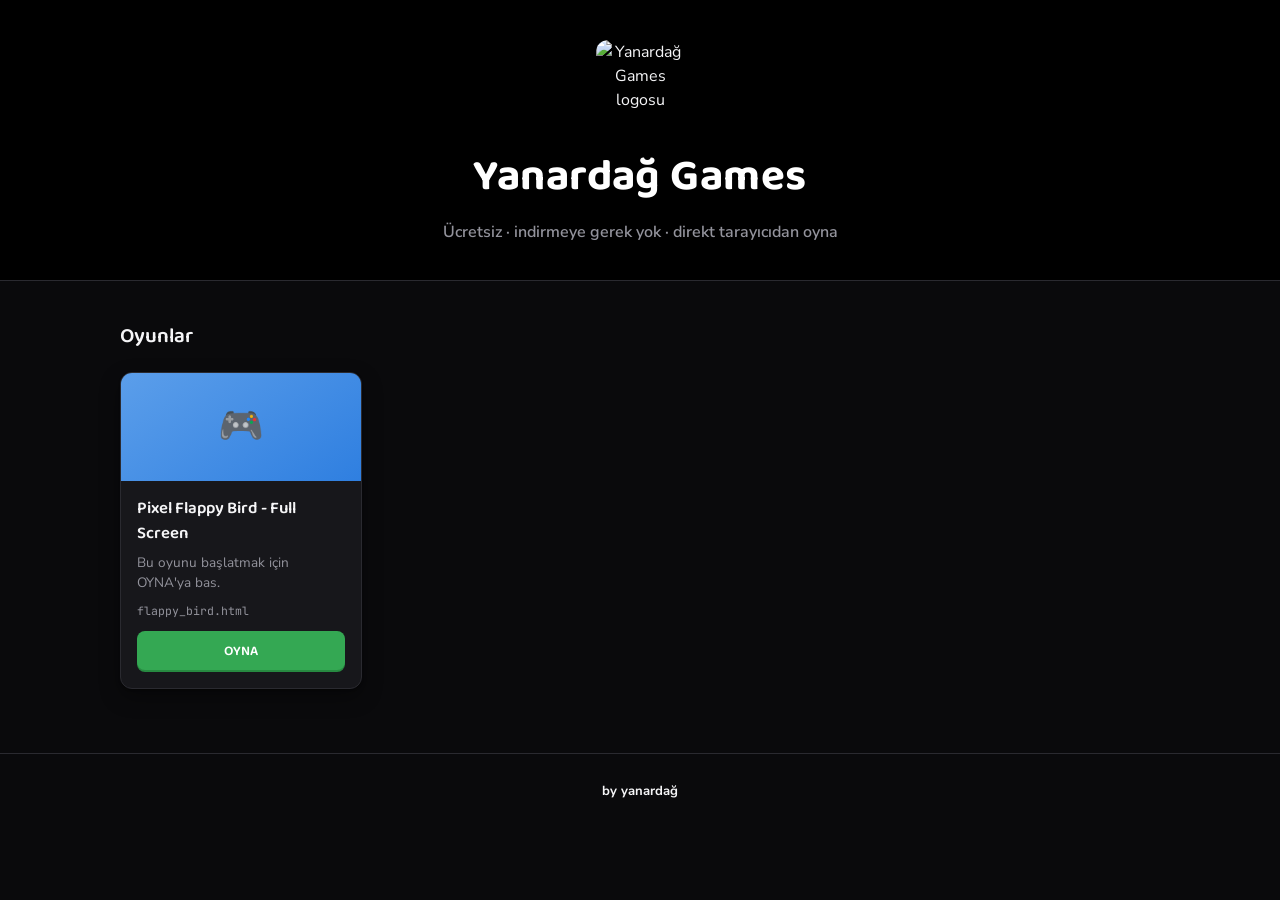
==== commit 761dd335: "Update index.html" ====
--- a/index.html
+++ b/index.html
@@ -56,7 +56,8 @@
 
 .banner__logo-img {
   width: 88px;
-  height: auto;
+  height: 88px;
+  object-fit: cover;
   display: block;
   margin: 0 auto 1rem;
   border-radius: 12px;
@@ -142,20 +143,6 @@
 .game-card[data-accent="orange"] .game-card__thumb { background: linear-gradient(145deg, #ffb27a, var(--orange)); }
 .game-card[data-accent="green"] .game-card__thumb { background: linear-gradient(145deg, #6fca87, var(--green-dark)); }
 .game-card[data-accent="pink"] .game-card__thumb { background: linear-gradient(145deg, #ee89a6, var(--pink)); }
-
-.game-card__ribbon {
-  position: absolute;
-  top: 10px;
-  right: 10px;
-  background: rgba(0, 0, 0, 0.55);
-  color: #fff;
-  font-family: var(--font-body);
-  font-weight: 700;
-  font-size: 0.62rem;
-  letter-spacing: 0.06em;
-  padding: 3px 8px;
-  border-radius: 20px;
-}
 
 .game-card__body {
   padding: 0.95rem 1rem 1.1rem;
@@ -347,7 +334,7 @@
 <body>
 
   <header class="banner">
-    <img class="banner__logo-img" src="data:image/jpeg;/9j/4AAQSkZJRgABAQEAYABgAAD//gA7Q1JFQVRPUjogZ2QtanBlZyB2MS4wICh1c2luZyBJSkcgSlBFRyB2ODApLCBxdWFsaXR5ID0gOTAK/9sAQwADAgIDAgIDAwMDBAMDBAUIBQUEBAUKBwcGCAwKDAwLCgsLDQ4SEA0OEQ4LCxAWEBETFBUVFQwPFxgWFBgSFBUU/9sAQwEDBAQFBAUJBQUJFA0LDRQUFBQUFBQUFBQUFBQUFBQUFBQUFBQUFBQUFBQUFBQUFBQUFBQUFBQUFBQUFBQUFBQU/8AAEQgENQMKAwERAAIRAQMRAf/EAB8AAAEFAQEBAQEBAAAAAAAAAAABAgMEBQYHCAkKC//[base64]/j5+v/EAB8BAAMBAQEBAQEBAQEAAAAAAAABAgMEBQYHCAkKC//[base64]/j5+v/aAAwDAQACEQMRAD8A/[base64]/u2NuzgfiBj9aAPqLwJ/wSV+PHiyPzdQstJ8KjsuqXgLflEGNAHpK/wDBFH4jnr468J/98Xf/AMTQBw/jP/gkJ8cfC8TzaQ+geKkXny7C8MbfgsyqCfoTQB8yfE39nX4k/[base64]/GTxJFoXg/RLrW9SbnyrVPur6segA96AP1C/Zt/wCCROj6LFZa18Wr3+2L8Zf+wbJgLZD6M3BPbIGB9KAP0S8IeCtC8BaLb6R4d0qz0bTIF2xWtlCI0UfQUAb1ABQAUAZ2raVZa5p89hqFpDfWU67JbedA6OD2IPBFAHwv+0p/wSf8B/E22n1X4flfBXiA/MLdctZTH3XkqfcE59qAPyo+OP7M3xD/[base64]/wDgld4r+Ky2viD4itN4Q8NPh0sv+X26Xr0x8oPqefT0oA/Wj4S/A/wV8DNATR/Bug2uj2oADyRoPMlPqzdSaAPQKAKN7fW+nWst1cTRwW8Sl5Jpm2qijqSTwMUAfEX7R3/BVX4efCgy6X4JC+P/ABAMfPbShdPhzx80w68+gOKAPlnSP+C1HxLs5P8AT/Bnhu9T/ZaaL+RNAH178Af+CpHwj+L/ANnsPEFyfAWutwIdXcfZ29Ns/A59DigD7Is7mK/tori2lWW3kUOkiNuVgRwQaALlAHOeOfAHh34leHrjQ/FGj2uuaRcD97Z3ke9G/CgD8qf2uf8Agk5qvhVbnxJ8IPtGt6fuZ5fD0nM8I6/uT/EPY8/QUAfm/[base64]/wDhF8FfGHxy8VReH/BujTaxft8z+X9yJf70jdABQB+yP7HX/BNzwl+z2trr/ifyvFfjjAbzpEzbWR9IgR19zz+FAH2xQAUAfNn7S37dfw0/ZmgmttW1Ndb8TL93QNLlR7npx5vaMdeTzx0oA/Ir9p39vb4l/tMSy2V7ff8ACP8AhTJ2aDpjnaR281uDJ+PGO1AHzDQA2gAoA+if2eP24fif+zfeWqaFrb6n4fjzu0G/ctbc+ncH3BoA/XX9lf8A4KC/Dv8AaYW30qOb/hGvFzcf2LfMMy47xN0Ye3BHHWgD6qoAKAPlT9rH/gn/AOBf2mrWXUlRfDfjD7w1i1jH77/ZlHce45HvQB+Kvx7/AGdPG/7OXi1tD8Y6U1ozE/Zr5OYLpR/[base64]/ZA/YM8Z/tQarDqc6S+HfA6v+/1lk5kwfuQA9TyOegoA/ar4Gfs/wDgv9njwhF4d8HaTHY2uMz3BG6a5b+9I3Un9KAPTqAOa8dfEDw78NfD11rvifV7XRNItl3S3V5IEQfn1/CgD8mv2tv+CsGu+N5rvw18JGm8OaB9x9eYmO+uBx/qsf6ke/J69KAPzyv7651e6luru4kurqaQvLNM5ZnY9yx9fegDOoAuWtnPqFylvbxPNPI21I1XJYn0oA9p8RfsW/Grwt4It/FuofDzV00aUb2ZYN0sS9jJGMuoPuKAPD5Injdkddr+lADKALdndS2FylxbzNFPC2+OWNtrKRyCD1oA/Qj9kX/gql4h+Hc1l4c+Kc03iPw1kqur8vfW3YAjPzgeh59D1NAH61+A/iF4d+KHhq18QeFNXttb0a4GY7u1fcp9vUEehFAHUUAcV8TPhP4U+MPhebw/4w0S11vTJc/u7pATGx43IcZUjsRigD8cf22v+CcviD9nx7nxP4PS413wL1fPzz2HP8Xcj3H/AOoA+GqACgAoAKACgAoAKACgAoAKACgAoAKACgAoAKACgAoAKACgAoAKACgAoAKACgAoAKACgAoAKACgAoAKACgAoAKACgAoAKACgAoAKACgAoAKACgAoAKACgAoAKACgAoAKACgAoAKACgAoAKACgAoAKACgAoAKACgAoAKACgAoAKACgAoAKACgAoAKAHIm/vQB+kv7B3/AATQn8eix8e/FWyNv4c+/Y6DIMSXnX5pehC+g6n+QB+uGjaNZeH9Lt9P021is7G3QJDbwrtVFHQAUAaNAHzn+1f+2n4F/ZW0Uf2tcDWPEtwn+ieH7OQee/8Atyc/InuRz0HWgD8U/wBpD9q/xz+034j/ALQ8V3+zToj/AKJo1rIRaW/0GeT7nn6dwDw+gB1AH0l+y3+w18Qv2ob+O6020/sXwokqpceINQQrF15EQ/5atyOBxz17EA/Xz9mb9g74Z/sz2cd1pmnjXfEu0eZr2qRq03v5S9Ix06c+9AH0j8k4KmgD5x+P37BXwo/aEja41TQxomuNjbrGkKsMvHqOhHsRQB+Tf7T/APwT4+JH7N5uNXaD/hKPCCkbda09fu55/ex8kfXkH1oA+UdlAC0Ae2fs5/tW+O/2YfEQ1PwnqAe0lP8Apek3XzW10vuOoI7EYI9+wB+1P7KP7bngb9qvRxFpcp0jxVbxB7zQro4dPVo26OvuOR6d6APpGgCnfWdvqFpJbXUSz28ylHjkGVcHsRQB+UX/AAUB/[base64]/APBPD/gnT9n/ALN+J/xOsPn+W40fQ5+3cTTjHXpgH6+goA/UxVCCgB1AH5+/tv8A/BSbTPg02oeCfh1LDq/jZR5V1qH37fTjxn2LDPQHAz9DQB+O3irxbqvjfxBe67ruoXGq6xfStLc3l0++SVj3OaAMSgDT0PQr/wASara6ZpVlNqeoXUoigtLZGeWVj2VRyfyoA/U39jf/AIJVWelx6f4u+MsS3d0FW4t/CvRIuv8Ax9cYP0Bx6nigD9HtW1fw58LvCk19qV3p/hrw5psXMkhWC2t4x+QH4UAfl5+1h/wVrvtbN34e+DXmaVafdfxJOuJ2558lDkD6kE/hQB9p/wDBOfVL3xB+xr8O9T1G7m1C/ukvpZ7q4bdI7G/uM5P6fQCgD6YoArzQJJHIjqGRgcq3Q/WgD89/2v8A/glp4f8AifFe+KPhbb2/hjxV999H+5Y3/TpyPJY+wweeBxQB+RXjjwTrvw78S6h4f8R6bNpOsWMphuLS4TayMP0P1FAHOUAbHh/xHqfhPWLTVdHv7rS9TtXDw3lrKY5YmH91hyKAP2K/YR/4KT2XxmlsfAnxGlg0zxlgJZ6p92DU8djz8kuO3Q/XNAH6DUAMdQ4oA/K//gpD/wAE9lRNU+Knw407j/X61o1uv/[base64]/Ez2fxY+IGn7tMVt+iaZcj/j4P/PaQegPQHqfyAB+tSqEFADqAPyv/AG/f+ClcsVxe/Dj4S6h8+Tb6r4kt+Tu6GK3IPXqC2fYdzQB+WEs73MryyuzuzZZm5LNQBBQB6z+z7+zl41/aU8Yp4d8Haf57KN93fTfLb2sf9+Rvr0A5JxxzQB+1/wCyd+w74F/ZY0lLm0iGt+L5olW7166TJ6crCP8AlmvTpycDnnFAGp+1R+2l4E/ZY0r/AInV3/aviGaPdaeH7Jx58n+0/wDcX3P5HOQAfiv+0f8AteeP/wBp/Vmn8T6n9n0mN99rodmxW0g4x0JyT7nP4YzQB4XQB/QL/wAEzf8Akxv4Yf8AXC+/9L7mgD6hoAKAGsvFAHz7+1H+x34I/am8Nrba9B/Z2u2qn7D4gs0Cz2/fBz99PYn37cgH4eftEfsx+N/2aPFr6J4t09kgkP8AoWqQqTa3i+sbH9QcEc8UAeQUATwTvaTpLE7I6ncskZwRQB+q3/BPn/gpIb2ey+GvxY1PzJm2waP4iuDjd2ENwSeD0Ab8Dxg0AfqTQBG6LIm1ulAH4/8A/BTH9hQeBb+4+KXgLTAnhqb59Y0+HpaSf3wATwc8+h/UA/NugAoAKACgAoAKACgAoAKACgAoAKACgAoAKACgAoAKACgAoAKACgAoAKACgAoAKACgAoAKACgAoAKACgAoAKACgAoAKACgAoAKACgAoAKACgAoAKACgAoAKACgAoAKACgAoAKACgAoAKACgAoAKACgAoAKACgAoAKACgAoAKACgAoA+3f+Cc/7Esv7Q/itPF/ie3KeAtHm+ZWA/wCJjMD/AKkc8AZBJ/DvyAfuDaWcOn20VvbxLDBGoRI14CgdAKALVAH5Tf8ABR3/AIKDCf8AtX4VfDa++T5rXXNbhPXqGt4j6diQfYdzQB+WVADaAPpv9jr9iTxV+1h4kd7dn0TwfZMBf65InGeP3UQxh5P0HegD9x/g18FfCfwC8EWXhXwbpi6fpdv9/wD56zyd5JG6uxoA+PP21v8AgplpfwojvfCHw0uIdc8Ycpdamvz22nngH6tz0zgevQ0Afj54o8W6v441291rxBqdxqusXknm3F5duZJZW9yaAMOgAoA/oJ/4Jnf8mPfC/wD64Xv/AKX3FAH0/QAUAFABQB5/8X/g34V+Ong278K+MtLj1LSrj5sfdeKTtJG3UMPUf/rAPwz/AGyv2K/En7KHivLiTWfBmoO39m64E+v7qYYwkg9O/Y0AfMtACbqAP1h/4Jo/t+y6pPp3wj+Il6zXZxb6Fq038eMAW8h7EDOD+B9QAfqNQBn6tpFlrumXGn6jbR3tlcoY5oJRuV1PUEelAH4U/wDBQj9jV/2Y/iDHqehxSv4G1lmayk/595f4oSfbgjjofoKAPj2gAoAKACgAoAKACgAoAKACgAoAKACgAoAKACgAoAKACgAoAKACgAoAKACgAoAKACgAoAKACgAoAKACgAoAKACgAoAKACgAoAKACgAoAKACgAoAKACgAoAKACgAoAKACgAoAKACgAoAKACgAoAKACgAoAKACgAoAKACgAoAKAPbP2Vv2b9Z/ac+K1h4X0xGgsVxNqd7/Dawdz9SeAP8OQD+g74bfDvQvhR4J0nwp4ctBY6PpsCwwQ9/ck9SxPJPrQB11AH51/8ABS79u0/C/T5/hb4FvVPim8iK6tqUZydOhP8AAvI/esPyB9SBQB+NrMXNADaAPq79iP8AYj1z9q7xQLu687SfAmnyr9v1To0p5/cw56k9z0A9+gB+43gvwb4d+D/g6y0Dw/p1vofh3S4CscKYVUUfeZv/AEJnNAH5ift2f8FMLvxDe3vgD4T6n9j0dd0Oo+JLXIkujwCtuQQQOTz1PqOoAPzIZi5oAbQAUAFAH9BP/BM7/kx74X/9cL3/ANL7igD6foAKACgAoAKAOO+JPw08PfFjwbqHhjxPpkWsaNfJsmt5v0ZT/CR1BGKAPwn/AG0P2LPEH7KnjQkCTU/BGoSN/ZmsY+p8mXjiUfkeo46AHzFQBZtrmWyuFlt5GimjYMkinaVIoA/af/gm7+3Ivxv0FPAHjW/B8dadHiC4mb5tShH8Q4wWAIz6jHtkA+9qAPPvjZ8G/D3x4+Hmq+DvEtqtxp19GQJP44JB92RD2IOTQB/PR+0H8C9f/Z1+JmreDfEMLCa1fdb3GMJdQn7si+xH6/[base64]/fr9gr9l+3/Zp+C9nbXcCjxdrAF3q0/U7j92LPooOPrn0oA+n6APl39vD9r2x/ZY+GBexdbjxprCtDpNn/d/vTt/sr+pIoA/A/XNcvfEmq3eq6ndS3uoXsrT3VxM+55ZGOWY/U0AZdAH0X+xj+yVq/7VXxIh0xFnsvC9owfVtWjT/Up/zzXPG5ug/pQB+9Hgvwb4c+EHgmz0LQ7WDRPDmj2+1I/urFGOWLN+ZJP/AOoA/JT/AIKD/wDBQ26+MGoX/wAPPh7fta+BYWaC/wBQjOTq59B6Q8dMZPXpgUAfnvQA2gAoAKACgD+gn/gmd/yY98L/APrhe/8ApfcUAfT9ABQAUAFABQAUAcH8YvhF4c+OfgLU/B/iqzW70q+T/gcUgB2yIezKeQaAPwA/al/Zr139lz4mXXhfWf8AS7Rv3+naltwt5D647EHgjsR74AB4lQB0fgbxvq/w38V6Z4l8P3kmn63ps63FrdRn7jD+dAH9Bn7IP7TOl/tSfCSx8R22231q3xb6tYr/AMsLgDnGeoI5B9+nSgD3mgD4+/4KNfsln9pD4UHU9Dt0PjLw+GuLI4+a5jxloc+/UZ7j6UAfg9NA9pM8UqlHU7WWgCGgAoAKACgAoAKACgAoAKACgAoAKACgAoAKACgAoAKACgAoAKACgAoAKACgAoAKACgAoAKACgAoAKACgAoAKACgAoAKACgAoAKACgAoAKACgAoAKACgAoAKACgAoAKACgAoAKACgAoAKACgAoAKACgAoAKACgAoAKAP0J/4JSfst/8ACyPiA/xN160Z/DvhuXbYZPy3F6MevUAEH64HpQB+z9AHLfEfx7pHws8C6z4t12b7PpOk27XVxIByFHoPUkgfjQB/O3+0j8ftd/aQ+Kuq+MNYaRI7iQrY2LPvWzt/4YV9v65oA8moA9A+Cfwe8QfHf4kaL4L8NxCTU9SlwZJAfLgjH35ZP9lRyf8A69AH9B37P3wJ0D9m74Y6X4O8Pp+6thvubwqFe8nI+aWTH9MAADj1APzi/wCCln7eM3ii/wBT+EXgS92aFCfK1vU4W+a8bo1uvHQHqeMnjtwAfmdQA2gAoAKACgAoA/oJ/wCCZ3/Jj3wv/wCuF7/6X3FAH0/QAUAFABQAUAFABQB4V+1p+zBon7UXwwu/DuoLHb6vb5uNJ1Lndaz468dQehHofrkA/nx8f+BNX+GfjHVfDGv2rWesaZcNb3MLdmH+NAHNUAfQH7HP7S1/+zB8YdP8RxPI+h3TLa6xZRdZ7fPbORkHkehH0oA/oR8N+JNO8W6Fp+s6VdLe6bqFul1bXEf3XjcZVh9RQBr0AfiN/wAFSf2XD8HPiuPGuiWXleE/[base64]/QZNAH9HHwN+EGj/AAL+GOheDNEhC2em26o0n8U0mPndvUk0AehUAfkP/wAFbv2pW8T+J4/g/oFyf7N0lxNrbR5+e65KQ/gCCfc9xmgD80GoAWgD9zP+CaX7JMXwG+F8XivXrTHjTxLAss24fNZ2xAKQ9TyeCce3pQBkf8FM/wBr+T4G+B08EeG7jy/GviKBg9xHgNY2nds4PJ5A9snvwAfiXIzyHc3NADKACgAoAKACgAoA/oI/4JnnH7DvwvP/AEwvf/S+4oA+oKACgAoAKACgAoAKACgD89f+Co37Hv8Awtjwf/wszwrp+7xXoNvt1CCP719ZLj35aLk/TNAH4x0AFAH6v/8ABIv9qoXlncfBrxDP/pFsGu9DlkPVOPMg6ZyOo/Ed6AP1HoA8c/at+A9h+0Z8EvEfg+7Qfa5YDcafN/zyukBMbfnwfY0Afzoa/oF94Y1e/wBI1O3a1v7G4e3uIZB8yyIdrL+BoAyaACgAoAKACgAoAKACgAoAKACgAoAKACgAoAKACgAoAKACgAoAKACgAoAKACgAoAKACgAoAKACgAoAKACgAoAKACgAoAKACgAoAKACgAoAKACgAoAKACgAoAKACgAoAKACgAoAKACgAoAKACgAoAKACgAoAKAP1K/4I5/s9/bb/WPi7qsGUtwdM0cdiT/r5PwyB9SaAP1eoA8f/ap+Otn+zn8EvEfjWfa93bxeTYwH/ltdPxGv58n2FAH85mva5e+JNYvdW1K4a71G+ne4up5H3NLI7FmY/UmgDKoA+2/+CYn7MH/C8/jC3ibW7bzfCXhN4riUZ+Se8zmCPr2wSfoKAP1/+Pnxo0T9n/4Ua94413/j102HdFb7wrXMx4jhX3ZsD9aAP52/iv8AE7W/jH8Q9b8YeIpvN1XVLhppdv3U/uoo7ADAA9qAOJoAKACgAoAKACgAoA/oI/4Jm/8AJj3wv/64Xv8A6X3FAH1BQAUAFABQAUAFABQAUARSxJIhR0V0/umgD8Jf+ClH7Ko/Z4+L51vRbfyvB/iV5Lm0VR8trN1eHr+I9j9KAPjagDpvAfjfVfht4w0jxRoV01nq+l3CXNrMn8LIf6/1oA/o7+AHxg0z49fCTw7440kgQ6pbq8sOeYZhxJGfcMCPpigD0egD8Wv+CuP7Pz/[base64]/wAcjnCj9aAP6Rf2fvhNYfA74P8AhjwZYJtTTbRFmk7yTEZkY/VifwxQB6TQB+MP/BXD9oV/iB8V7f4caZLu0Twt8135f8d84OQfoCBj3zQB+etAGno+kXfiDU7TTtPtpbu/uplggghTc8sjnCqB6k0Af0RfsjfAa2/Zw+Bnh7wiiRtqUcQutTuIx/rbpwNx9cDoBzwB60Aflj/wU6/as/4XZ8T08F6Fds/hDw1KyfJ9y8us4aToMgZwPx70AfDVADaACgAoAKACgAoAKAP6CP8Agmf/AMmO/DD/AK4Xv/pfcUAfUFABQAUAFABQAUAFABQAUAeNftWfASy/aQ+CfiDwbceTFqE0Rn0y6m+7b3Sg+W/HOMkg+xoA/nT1/Qb7wrrmoaRqcDWmoafcPbXELdVkRsMPwIoAyqAP04/4I7ftDNo/iXV/hNqtwfsmpKdR0lccLMATMntkAEepBoA/W6gD59/bf+AsX7Qf7PviDw/[base64]/j747T+M7uLdpPhSDem7/n6cYXj1AyfpQB+2FAHlX7SPxnsf2f/AIK+J/G97Iv/ABL7VvssWf8AXXD8QoPcsR7YBoA/nC13Xr7xPrV/qup3DXd/fXD3FxM/LPI53MfxNAGTQB97f8EnP2f0+JXxsuPGupRyPpHg8LcQc8PetjaPfABPvxQB95f8FG/2m/8Ahnr4GXNrpd15Xi7xIG0/TtvDQJ/y2mz7DgdiSPSgD8G3kaR2d23P60AR0AFABQAUAFABQAUAWra1lvJ0t7eNpZZG2pGoyWPtQB/Qn+wJ4O1XwH+yR8OtC1+xk03VrW1neW0nPzoJLqWVcjsSGBxQB9F0AFABQAUAFABQAUAFABQAUAfjL/wV4/Z9XwH8VdP+I2lw7dN8UZS8x0W8QdfxXB/SgD886AOq+GPjrUPhh4+0DxZpUjR6ho97FdxH3Qg//W/GgD+lb4deNrD4k+BPD/inTH36frFjDfQN/suoYfzoA6agD+fr/gor8Gv+FM/[base64]/Ugj1C4P40AfXVAH5Pf8FmPjiLzWPDHwr0+Zv9DX+2NT2/3mG2Bfy3H2JFAH5cUAKn3qAP6Cv2D/AIK2/wCzx+zB4ft9SiTT9UvIP7a1aST+CR1BwT6KgA/CgD8ev22P2i5v2k/jprHiG3uGk8P2RNjoke3ZstVJOcepJJPrmgD55oAKACgAoAKACgAoA9I+CfwI8Z/tB+Lrfw34L0iXUr2Rv3k20rBbL/flkwQo+tAH7O/se/8ABPfwj+zPBZ63qIh8UePCqs+qXCfurM9xbAjj6nk+oxyAfYdABQAUAFABQAUAFABQAUAFABQB4f8AthfBEftB/s/+K/CMcavqbwfatOZhwt1Hlo/z6fjQB/Ope2Uun3MtvOjJPC7ROp/hYHFAFSgD9mP+CPfxri8V/CDWPh7e3G7UvDM/2i2VuptJTkEewYEY96AP0OoA/PX/AILD/BkeLPg7ovj20h8y/wDDN15Vw3c2svBH0DAE/WgD8YaACgAoAKACgAoAKACgAoAKACgAoAKACgAoAKACgAoAKACgAoAKACgAoAKACgAoAKACgAoAKACgAoAKACgAoAKACgAoAKACgAoAKACgAoAKACgAoAKACgAoAKACgAoAKACgAoAKACgAoAKACgAoAKAPUP2cPhXN8bPjb4Q8GRZ8vUr6NJ2/uQg7pD9MA0Af0mafp8Ol2UFpAgS3gjWKNR2AGBQAmoX0On2dxdzyBLe3RpZWP8KgZJ/Ac0AfzfftM/Fq4+OHxz8YeM5XZ4tQvpPs47JAnyQ49sAUAeS0Ae8/sT/CR/jR+0p4K8Ovbtcaet+t7qA6qLeH52z9cY/GgD9Qv+CqH7RZ+EPwVTwXpEqpr/i5Wt/u/NBYgfvD688DPbJoA/ESgAoAKACgAoAKACgD6i/Y8/YZ8X/tVaz9qRX0DwbauPteuTJ97/YgBHzt+g4560Aft18EfgJ4M/Z98GW/hrwZpS6fYr808jfPNcP/AHpG6k/59cgHpXCfSgBNy0APoAKACgAoAKACgAoAKACgAoAKAPwN/wCClHwP/wCFNftM641pEyaL4i3a1aY6BnP75R9GyTQB8l0AfT//AATr+MH/AApv9qPwvdXbsmla1INFvC3QCcgIT9GwaAP6B6AOG+NPw/t/ir8KPFfhK4TfFq2nzWuP9oqcfrigD+abxDod74Z1vUNH1CJre9sbiS2nh/uyIdrD9KAMmgAoAKACgAoAKACgAoAKACgAoAKACgAoAKACgAoAKACgAoAKACgAoAKACgAoAKACgAoAKACgAoAKACgAoAKACgAoAKACgAoAKACgAoAKACgAoAKACgAoAKACgAoAKACgAoAKACgAoAKACgAoAKAP0l/4I1fBv+2/iJ4k+I12v+jaLANPtN3eaXk/kB+dAH7B0AfMH/BRf4tn4R/sreKp7dyuo60o0W029Q8wIJH0UNQB/PtQAUAfqf8A8EZvhetvF49+JmoRqlvEi6PazzdgMS3BHsBtFAHxd+2l8eW/aH/aD8ReKLWV30VW+w6Z8uP9Fjzj8Tkn8aAPAaACgAoAKACgB1AH33+wh/wTh1P43tpvjjx/HJpfgPd5tvZfduNVXjGP7sXHJ6nt3oA/ZLw54c0zwlollo+i6fb6VpVnEsVtZ2qCOKJR0CqOAKAH65r2n+GtNuNS1W+t9Nsbdd811dSCOOJfdjwKAPzo/aU/4K7aL4cN9onwjsk1+/4T/hILzIs0PcpGcFu/JIB+tAH5yeLf2sPi7438b2ni7VfHutPrtmzNaXEN2YVtc9REiYVBz2HPfNAH2N+zh/wV68R+HGi0r4sWP/CSaezBBrNiBFdRA5+8vAYe4wfcUAfqD8J/jd4L+N/h6PW/BWv2utWTff8ALceZEf7rr1U/X9aAPQaACgAoAKACgAoAKACgAoA/Pn/gr/8ACFPGXwJ0vxrBGXv/AAvebWZe9tOQD+AIWgD8X6ALVney6dcxXFuxSWJ1lRv7rDmgD+kb9mL4rp8bPgR4M8Y7h9p1DT4zcr/cnUbZAfowP50AerUAfgb/AMFN/hk/w7/az8Tz+VstPEG3VYMdCX4b8iDxQB8k0AFABQAUAFABQAUAFABQAUAFABQAUAFABQAUAFABQAUAFABQAUAFABQAUAFABQAUAFABQAUAFABQAUAFABQAUAFABQAUAFABQAUAFABQAUAFABQAUAFABQAUAFABQAUAFABQAUAFABQAUAFABQB/QP8A8E5fhCPhH+yz4XjmQpqeuKdYvN3XfKAVB+ihfzoA+oaAPyD/AOCznxcfVfiF4W+HVs+LfR7X+07r/rrLwv4bVB+p96APzVoAKAP1a8d+Of8Ahk//AIJfeDvD9kWtPE/ja043H54xcgyzyZ56KQB9aAPyjoAKACgAoAKAFT71AH6c/sF/8E0G8UDT/iJ8VbFk0f8A12m+G5vvXPpJPwMDuBwTxnHYA/V+1tIrO3jt7aJYYo1VEjjXaqqOw6UAeE/tN/tm+AP2XdF367d/2n4glH+iaBp8itcyfXn5B7n29aAPxm/aY/bU+In7T+qS/wBvag2leGt++28P2UrLbJjABbvIfc/pjNAHzvQA2gAoA7T4Y/FbxZ8IfFEOv+Dtdu9B1OMbfOtZMbl9GXow9iDQB+r37KH/AAVW0Tx8bTw58Vmt/DOvsCqa4vyWFwRwMjPyk8dTjng96AP0MtbmK7gSWF1eBl3JJH0IoAtUAFABQAUAVY7uKd5URwzRNtkCn7hxnmgC1QAUAcL8ZPh3a/Fj4UeK/B97xFrWmz2m7G7Y7qdpx3w2CPpQB/NHrGmXGj6rd6fdq0dxazvbyq38LocN+ooAzaAP2D/4I0fFt9Y+Hnir4eXTEvolwuoWm7r5M3X9RnHpQB+ktAH5xf8ABZb4Tya78MPC/j60h3y6FdNZXTDqIJun4bhye2aAPx0oAKACgAoAKACgAoAKACgAoAKACgAoAKACgAoAKACgAoAKACgAoAKACgAoAKACgAoAKACgAoAKACgAoAKACgAoAKACgAoAKACgAoAKACgAoAKACgAoAKACgAoAKACgAoAKACgAoAKACgAoAKAPT/2dPhc/xm+N/g7wau4pquowxTt/chzmQn6DNAH9Jmn2EOm2MFpboI4IEWJF9FAwP0oAkurmOzglmmfZFGpdm9AOtAH83X7UHxZuPjb8evG/jKRy0WoajIttzwtvH8kAH0RBQB5LQB2vwi8Fy/ET4oeFfDMKyF9W1K3tP3abmw8gB49aAPpb/gp58Xo/Hv7RNx4X011j8O+CbcaLaQwj5VkH+u5HXkY+i4zQB8bUANoAKACgB4Ru1AH6mf8ABOz/AIJ4ib7B8UPidpvHE2jeH7tOvQrcSj07gEe5HQUAfqmNsf3uDQB+e/7af/BTXSvhebzwh8MZYNd8UbXiudX+9b6c2QMD1I+uP0NAH5BeLfF+sePPEN7rviDUrnV9YvZPNuby6fdJKx7k0AYVABQAUAFABQAqfeoA+z/2Mv8Agon4o/ZzuLTw54jebxL4A4X7IT+/sBzzAeOPUHjk0AftP8NfiZ4a+LnhGy8S+FNTh1fR7r7k0J6HoQw6gjoQaAOxoAKACgD48/bWm8ZfAtLT45/D07202RIvFWhlf3epWWCFkk9Gi6ZBHDd8cgHpP7Lv7W/gj9qHw0t74fulsddjXffaHcSA3FuenPqPcf8A16APeqACgD+ev/goN8M0+F/7WHjvT7ZAllfXQ1a3WNcIFuB5pH4EmgD5roA+r/8Agmh8VP8AhV/7V3hhJTssNe3aLcbugMpG0n6ECgD9+aAPO/j78NIfjB8HfF3g6UD/AIm2ny28bH+GQglSPcECgD+a7V9Hu9A1S703UImtbyzma3nhf7yOpww/A0AZlABQAUAFABQAUAFABQAUAFABQAUAFABQAUAFABQAUAFABQAUAFABQAUAFABQAUAFABQAUAFABQAUAFABQAUAFABQAUAFABQAUAFABQAUAFABQAUAFABQAUAFABQAUAFABQAUAFABQAUAFAH6N/8ABGn4VR+IPix4o8d3abo9Bs1tbf8A67T5z/46DigD9jaAPnj9vP4rv8G/2W/HGt27+VqF1af2ZZMvVZZ/3YP4Ak/hQB/O+1ACUAfRf7Fl7a+C/iZrHxD1BI5bfwRol3rUccj/AH7rZ5VsPf8Aeyr+VAHhGs6td6/qd3qd/M93qF5K9xcTyvuaWRjuYn6kk0AZdABQAUAORN/egD9Tv+Cen/BOnP8AZ/xQ+KGn/wDTxo/h26/NZ7gY6dwCPQkdBQB+oOr6vY+G9LutT1O6hstPtImlnuJn2xxIOWLMaAPyN/bp/wCCmd78Q5L7wT8J72Wx8Mj5L3Xoztnvuvyxc5SLsT1PJ4yKAPzh3UAJQAUAFABQAUAFABQA6gD3X9mP9rDxn+y54ui1LQblrzRpn/0/QppCLa7Xp+BHYj9c8AH7pfs7ftK+DP2mvBceveEr7548C90udlFzZOf4JFGfwI4Ix60Aev0AFAGN4j8Oad4u0DUdH1i0jv8ATNQt3trq1mXcskbjDKR6EUAfz6fGTwh4t/Yk/aU1Ky0O9utI1LSLpptJ1FP+W1q+dh9wRwR9fagD9Sv2J/8AgopoP7Q8Fn4V8WvDoXxD27VXAW31E5PMHJweOQfTvQB9s5FAH5Cf8FpvAQ07x/4E8WxxYTUbGWxlb1eIggfgDQB+adAGroetXfhzWrDVbJ/Ku7G4juYW/ush3L+ooA/pi+FHj6y+Kvw28NeL7AbbTWtPhvUXIJTegYgkdwTj8KAOxoA/BD/gp98Lv+Fb/tXeIp4k22mvomrRbem5yQw/AgigD5GoAKACgAoAKACgAoAKACgAoAKACgAoAKACgAoAKACgAoAKACgAoAKACgAoAKACgAoAKACgAoAKACgAoAKACgAoAKACgAoAKACgAoAKACgAoAKACgAoAKACgAoAKACgAoAKACgAoAKACgAoA/en/gl58KYvhv8AssaJqDhvt/iZ21W43dcH5VH4AfrQB9f0Afll/wAFp/io8dn4I+Hdu/8ArGk1u92+g/dQg/iWNAH5SUAFAHX6R4xl0fwF4g8P2/yDWp7Z7puf9VBuZR+LOD+FAHIUAFABQAqfeoA/Tj/gmh+wcnix7P4sfEDTMaOuH0LSbqP5bvgFbpuegI49SM+mAD9S/GfjTQvh34X1DxF4i1CHR9GsIvNuLy4bCRL/APr4wKAPxN/bl/4KCa3+0leXHhfw35mj/D+CU/uc/vNRwflkl9AMcAH0/EA+L6AG0AFABQAUAFABQAUAFABQAUAen/Aj47+K/wBnbx/ZeLfCl6YLqNlW4ts/ubyHI3QyDuD+YPP1AP3s/Zi/aa8MftQ/D+DxHoM6298iqmp6TI+6axmI6H2PUHGCMfiAe20AFAHwP/wVd/ZqT4m/CNPiBpVvu13worSXAzzNZHmQcehwfU0Afi9YX1xpV9BeWUslrdQsskU0b7WVh3B+tAH6tfsEf8FK18Sm18AfF3Vdmq526d4kuPu3H/TGc9jzweh6HHBAB2H/AAWc8PRar8APCutdH03XVQf7ssLA/wDoIoA/GigAoA/cH/gkZ8UU8b/sxf8ACOyy77/wvfSWjL0xDJ+8jx+bDPtQB9y0Afmh/wAFovhqdQ8DeCfHEKfPp92+m3DeiSjK/mQaAPyGoAKACgAoAKACgAoAKACgAoAKACgAoAKACgAoAKACgAoAKACgAoAKACgAoAKACgAoAKACgAoAKACgAoAKACgAoAKACgAoAKACgAoAKACgAoAKACgAoAKACgAoAKACgAoAKACgAoAKACgDtfhD8O774tfErw34P05WN1rF7FaLj+FWYBj+A5oA/pZ8I+GLLwb4X0rQtPj8qx022jtYV9FQAD+VAG1QB/Pd/wAFCPit/wALc/aq8Z6hE+7T9NuDo9oRwCsB2E/ick0AfNFABQAUAFABQAUAfcv/AATn/Yfl+P8A4lh8b+KbRT8P9Jn/AOPeTn+0p1/5Y4yOBkEnPoO/IB+zHirxX4d+E/g271jWru30Pw9pVvvlmf5Y4ox2H6AAUAfhx+2/+3Hrv7U/iN9P015tI8BWEp+w6bkhrn/ptPz19ByBn16AHyTQAUAFABQAUAFABQAUAFABQAUAFABQB7R+zH+0l4k/Zh+I9t4n8PyfaLZv3V/prMRHeQ9wfQ9wRyD+gB++fwL+Ofhf9ob4dad4v8J3Pn2dx8ktvIf3trKPvRyDsQfwPH4AHptAGff2EGp2k1tcwxzW8yFJIZl3I6n7wIPByKAP59/25v2b5v2avjnquiW8Ljw5qJbUNHk/6YseUJ9VOQfoPegD5yj/ANYtAH0R4o/a48S/ED9mofCfxVNNq/2DUYL3SdTmbdPHEisphkJOSADkEnP16kA+dKACgD76/wCCPXxRTwh+0HqfhS4l2Wviaw2IrdDPDl1x7kFhQB+11AHgv7cnw5/4Wh+yz8QNGSLzrqPT3vbcekkXzg/kpoA/nRoAKACgAoAKACgAoAKACgAoAKACgAoAKACgAoAKACgAoAKACgAoAKACgAoAKACgAoAKACgAoAKACgAoAKACgAoAKACgAoAKACgAoAKACgAoAKACgAoAKACgAoAKACgAoAKACgAoAKACgD9FP+CO3wa/4Sj4t678Qb1N9l4dtxa27N3upv6gAkGgD9lKAPKv2mPi7B8C/gf4v8ZSuqS6fYSfZRn79ww2wqPcsR+VAH83F/ey6jezXc775pnMrt7nmgCnQAUAFABQAUAfRH7Gf7KOt/tV/FC30qBGtvDNi8cus6h08qH+6uerNjAH49qAP3n0TSvCnwN+HEdlbJZ+HfCPh+yODI+yK3hQZYsx/M5/+sAD8Tf26v24tS/ae8VzaPpMs1j8PtNk/wBBsejXjD/ltL7nnAycD1JyAD5CoAKACgAoAKACgAoAKACgAoAKACgAoAKACgD6V/Yo/bD1r9lHx+s7ebf+D9SlVNX0v1XgedH6SKOnqOKAP3y8F+M9H+IHhbTfEegXsWpaLqUC3FrdwtuWRT6fyoA6GgD5Y/4KBfswQftKfBK9i0638zxhoatfaQy/edgPmh+jAY9iBQB+Bd5ZzafPLb3ETQTRMyPHImGVh1BoApUAFABQB6B8DfiRN8Ifix4U8Y27Mr6PqEVw2P4kB+Yfln86AP6V9F1a11/SLHU7KXzrO8gjuYZP70bqGU/iCDQBYubaO8t5YJk3xSKUYeoPWgD+br9qD4WP8F/j5418JbGS30/UZPs/vC/zx4/AigDyWgAoAKACgAoAKACgAoAKACgAoAKACgAoAKACgAoAKACgAoAKACgAoAKACgAoAKACgAoAKACgAoAKACgAoAKACgAoAKACgAoAKACgAoAKACgAoAKACgAoAKACgAoAKACgAoAKACgB1AH9Df7BXwYT4H/sy+EtIlg8nVb6AalqHOSZpQCRn0AwBQB9F0Aflx/wWa+Nr2el+F/hZZP/AMfjf2zqPuqkpCv57j74FAH5PUAFABQAUAFAHZ/C74Z638YPHmi+EPDtu1xrGqTrBCrdB3ZmPYADP0FAH9CH7Nv7Pvh39mH4U2PhXRlh86OPzdR1Ux7WvJwMGZ/oOAM8AAcUAfl3/wAFIf265/jTr918PfBWoFPAemzlLu7t5ONWmHfII/dLjgdzyccZAPgCgAoAKACgAoAKACgAoAKACgAoAKACgAoAKACgB1AH3B/wTl/bWk/Z98Vx+DPFFxu8B6zcf6yRxt0ycnmbkHg4AI/H6AH7eW9wlzCkqOJYmXcrL0YHpQBOVXvQB+LH/BVX9lz/AIVX8S0+Iug2uPDPiaVmu/LPy217zkcdA3JHbOR60AfANABQAUAKn3qAP3l/4Jd/GSL4ofstaNpssu/U/Cr/ANj3A/2BzCc98rgfhQB9hUAflH/wWe+CIgv/AAt8UNPtv9ev9k6nIvcjmAn/AMeFAH5Z0AFABQAUAFABQAUAFABQAUAFABQAUAFABQAUAFABQAUAFABQAUAFABQAUAFABQAUAFABQAUAFABQAUAFABQAUAFABQAUAFABQAUAFABQAUAFABQAUAFABQAUAFABQAUAFABQAUAfQv7DHwZb45/tJ+EtCmt/tWj21yuoaip4HkRcn8zgUAf0PoqxrtXpQBFc3UVlbSzzOEiiUu7HoABzQB/OR+1f8ZpPj58f/F/jMytNZXF28Nh/sWsfyQfpg/iaAPF6ACgAoAKAJY0Mnyom5qAP27/4Jm/sh/8ACjfAH/Cb+IrRo/GviOFf3Ug+awtCAVj6nBOAT+A6dADy3/gqR+2uPDdnd/CDwVer/adwhTxBeRj/AI94+1uDjgnOT6Aj15APySagBKACgAoAKACgAoAKACgAoAKACgAoAKACgAoAKACgB1AH6w/8Euf22X1QWPwb8a3bG7hBj8P38/3mAx/ord8gdPy9wAfqEv3KAPNvjx8GtH/aA+FeveCtdGLTUotsU38UEw5jkX3BwfzFAH86nxQ+HWsfCPx7rfhLXYDbarpNw1vOvY46Mp6EEHII9aAOOoAKACgD7p/4JLfHJPhr+0IPCd8+3TfGEX2JOPu3SndH+fIz70Aft/QB5R+078GLX4/fBDxR4KmCCW+ti1rI3SO4TmNvwIx+NAH84OuaNd+HNYvdK1CJre9spnt54W/gdTgj8xQBmUAFABQAUAFABQAUAFABQAUAFABQAUAFABQAUAFABQAUAFABQAUAFABQAUAFABQAUAFABQAUAFABQAUAFABQAUAFABQAUAFABQAUAFABQAUAFABQAUAFABQAUAFABQAUAFABQB+w3/BG74MS+Hvh74l+I18mJtdlWxsw3XyIup/FjgHuBQB+kVAHyD/wU4+NUXwg/Zk1iwt5RFrXindo9ovfY4zMR6YXP50AfgrQAUAFABQA6gD71/4Jh/sln4z/ABE/4T/xNaF/CXh2VXgSQZS+vQRgcnkDgn1OO9AH6H/t1/td2P7LHwtaS0dbjxlrCtDpFnnp/enb/ZX9SRQB+B+t61feJNVu9V1O7mv9Qu5mnuLqd90ksh5ZiTzkmgDJoAKACgAoAKACgAoAKACgAoAKACgAoAKACgAoAKACgAoA0dJ1O80TULXULG4ltL21lWWC4hfa0UgOVZSOhB5oA/ev9gr9ru3/AGn/AIVBNSlCeONFVYNWiwBv7LOOxB7jsQaAPqtulAH5q/8ABW/9lj/hKPC8Xxc0C1Z9W0hBDrSx4+e05Cykeqng+xoA/IKgAoAKANnwv4l1Dwf4i0rXdKuDa6npt1Hd20y/wSIwZT+BoA/pM+A3xWs/jf8ACHwp44slEaaxYx3EkOf9VLjEifgwI/AUAeh0Afhj/wAFVvgZ/wAKr/aKufEdjF5WjeLE+3J/s3HSYY9CefxoA+JaACgAoAKACgAoAKACgAoAKACgAoAKACgAoAKACgAoAKACgAoAKACgAoAKACgAoAKACgAoAKACgAoAKACgAoAKACgAoAKACgAoAKACgAoAKACgAoAKACgAoAKACgAoAKACgDofAng7UPiB4z0Xw1pUfm6nq13HaW8fq7tgUAf0n/Bz4a2Xwd+F/hrwbp532uj2Udqrf3yB8x/E5NAHcUAfhZ/wVR+O3/C1v2kLrQrGXfo/hKI6bFx96c8zN7jOAD6CgD4qoAKACgAoA9E+B3wd1v47/EzRPBmhRE32pTqrTH7sEf8AHIx7ADmgD9+baDwP+xZ+zyI1Y2PhTwrp/wDFtWa6f9N00r/mT2oA/Bz9pT4+63+0j8U9V8Y627RLcNssrLOY7O3H3Y1+nrzkk80AeS0AFAHsHwV/Zf8AiL+0Jp2r3ngXRV1tdLZFuYY7iOOQb84wGIz/AProA4/x58KvGHwvv/sXi3w7qfh+7/55ajbtFn86AOPoAKACgAoAKACgAoAKACgAoAKACgAoA6Xwb4A8R/ETWY9L8L6Ffa7qEn3bfT7dpmP4DNAHZ/HD9nTxv+z1c6FZ+ONPi0y/1i0a9t7NZVkljQNtxIBnB46ZP6UAeT0AFAHqv7Ofx2139nX4raR400Qsz2r7Lq06LdQH/WRn6j9cdKAP6HfhX8TNH+MHgHRfF/h64FzpOqwLcRf3hkfMjDsVPH4UAdHq2nWmsabd6fexLPZ3UTW80LDIdHBUr+IoA/n5/bb/AGZrj9mH426hoabn8O3+6+0a4weYC3+r69Y84PTt1zQB84UAFABQB+r/APwRo+OhuLbxL8KNSuMGHOr6VHIecE7Z0X6HB+maAP1JoA+Tv+CkXwDT43/s46tJZWjXOv8Ah0NqenrH95sD94o9cjn8PegD8CqAG0AFABQAUAFABQAUAFABQAUAFABQAUAFABQAUAFABQAUAFABQAUAFABQAUAFABQAUAFABQAUAFABQAUAFABQAUAFABQAUAFABQAUAFABQAUAFABQAUAFABQAUAFABQAUAfoX/wAEhfgKPHHxf1H4gajbZ0vwvEEtWbo14/AP4LuP6UAfs7QB5F+1L8aIPgB8B/FvjWUr9qsbRkso26PdP8kQ/wC+iD9BQB/ORrOr3mvand6jf3DXV7dStcTzSNlnkc5Y/iaAMugAoAKAHUAftl/wTC/ZTPwY+Go8da/aeX4t8TQqUSQ4azsuMDknBPBP4dqAPkn/AIKjftYyfFnx83w60G83+E/Dsu27ZR8t5egnJ46gcgY4zn0NAHwHQA2gAoA+3P8Agk78XR8O/wBp6HQLiXZp/iu2bT8HqZx80P5nI/GgD9pfHHw/8M/EnQ5dF8UaFY6/pUn37S+gEqfken4UAfAXx+/4JAeGfEzz6r8LtV/4Rm94ZdJvcy2rY9Ccke3UfWgD8zvjJ+zb8Q/gBqn2Hxv4bu9Iy22K8xvtpv8AdkHBH459qAPLqAG0AFABQAUAFABQAUAFAHrXwX/Zp+JHx/1BbbwT4XvdUTftkvdvlWsX+9M3A/OgD9IPgL/wR60LQvK1H4q623iC6DFv7H0wmO2HXq3BP4YH0oA++vh18KPB/wAJdHXTfCHhzT/D9kv/ACzsYQm76tjJ/E0Afj1/wV6+JFv4w/aWt9CtfnTwvpiWUzf9NZMykfgCBQB8IUAFABQB+hv/AASl/awPw08et8MfEN6U8N+I5lOntI3y2t8eMZxwJeB9QKAP2boA+a/25/2YIf2n/grf6RbRKvibS91/o05H/LYD5oT7OBjvzjpigD+frULG40fULi0uYWt7u3kaKWKT7yMOGB/HIoAoUAFAHp37Ovxfu/gT8ZfC/jW03H+zbtXnjH/LSE8SKfqCaAP6Q/DXiPT/ABf4f03W9KuFu9M1C3S6tp16PG4BU/iDQBpOiyIyPyKAP58f29/gGf2fv2htb0q2TGhaoTqWm/NnEbnkfUHI/wD1UAfNVABQAUAFABQAUAFABQAUAFABQAUAFABQAUAFABQAUAFABQAUAFABQAUAFABQAUAFABQAUAFABQAUAFABQAUAFABQAUAFABQAUAFABQAUAFABQAUAFABQAUAFABQAUATQxPcSJEi73J2haAP6Hv2GPgonwJ/Zt8KaFcW6wavdQDUNRH/TeUZI/AYH50AfQlAH5I/8Fkvjump+J/Dvwt0y83Qaah1LVUUfdnYfuFJ9lJPtuFAH5j0ANoAKACgD7C/4Jw/su/8ADRPxojv9Yty3hDwyUvdQ/u3E2f3MHPqRk9wAfWgD9Gv+Cjf7V6fs7/CP+xtCu1h8a+JEa3strfNawc77jp+Az3PTigD8JWYuaAG0AFABQBqaHrd54c1ex1TT7hrW9sZ0uIJo/vJIh3K34GgD+hz9kH9pPTP2mvhBpniS2mVNYgVbXVrLvBcD69j1B75+lAHvFAGH4p8K6R400K70fXdMtdY0q6XZPZ30Ilhdf9pW4NAH59/tJ/8ABIjw74n+0ax8J71fDWoNgnRrps2T49Dgle/ByKAPyy+Kfwe8Z/BjxA+j+MtBvNE1D0uk+Vx6q3Qg0AcNQA2gAoAKACgD1H4Lfs9+PPj94hTSPBOgXGqyFv3s/wB22gH96SToAPzoA/U39nX/AIJI+CvAf2fVfiTc/wDCaauoOdNxt09Pwxk/ieO1AH3loPh3TfC+kW2laPYW+l6ZaoI4LO0iEcUSjsqqAB+FAGxQB4d+1b+0toX7MHwvvfE2pyxy6rIrRaTprfevLjsBjsByT2H1oA/nn8Z+LdS8d+K9X8R6xO1zqerXUl3dTf3pHO5v50AYFABQAUATQzPbypIjbXU7lNAH76f8E/f2pF/aN+Ctm+p3G7xhoYFlqy8AvjG2fHoR1HY5oA+rqAPyO/4K0/snjw5rg+Mfhy3xp+pSiHXoYgfkuDnbP17jg+4HQUAfmVQA2gB1AH7T/wDBIz4/P8QvhBf+ANVnWTVPCjKtpxy1k/K/gGyPxoA+/wCgD4J/4K3fASL4h/A+Hx3Z25fXPCr/ADMv8Vo5xID9Dgj60AfibQAUAFABQAUAFABQAUAFABQAUAFABQAUAFABQAUAFABQAUAFABQAUAFABQAUAFABQAUAFABQAUAFABQAUAFABQAUAFABQAUAFABQAUAFABQAUAFABQAUAFABQAUAFAH1P/wTs+Ar/HP9o7REu0zoOgsuq6huOMqh+RfxbAz2xQB/QDQBg+M/Flh4D8J6x4i1WTyNM0u0ku7iT+6iAk/oKAP5r/jF8SL/AOMHxP8AE/jLUtwu9avpLvaf4VJ+VfwXA4oA4WgAoAKANvwv4a1Lxj4h0/QtItJL3U9QuI7a2t4xlnkc4UD86AP6C/2d/hJoP7G37OUOn31ykS6XaPqmu6h1DzBA0zeuBjA9hQB+G/7Tnx61P9pD4w67411DdFFcP5Nla5yttarny4/6n3JoA8hoAKACgAoAKAPUfgj8ffG37Pfixde8FazJpV1JtFxD96C4jB+5KnORn8c/qAfqp8B/+CuHw68eRxWPj+1fwLqu3/j65msWP1HIHfkflQB9peAfir4R+KGnG+8JeJNM8Q2mAxk0+6WXbn1wTigDsaAPO/jF8N/AnxM8GXen/ELTdOvdBjUu0molVWD/AGlkONn1z/KgD8MP2w/gR8Nfg14wK/Dn4i6b4w0y4mZDpkEvn3Nhjs0i/K/t0NAHzVQAUAFAHrP7OWi/DbWPivpVv8V9WvNH8H8vPNZxM+9v4Y2Kgsqt6gZAoA/ev4AeKPg7ceE7XQvhLrHh6XRrdf3Vjo90u4e7Lnfnvk0AewKVxxQBl6/4m0rwnpUuo61qdppFhCP3l1fTrDGv1ZsCgD49/aD/AOCpvwr+EdlLZeF7tfiB4gwNsGmyFbWP13T4xx6DJoA/If48/H/xh+0Z48n8S+L77zZWyltZx/6iziP/ACziXsP1J7+gB5TQAUAFABQAUAe+/sa/tEXn7Nfxs0rxMNz6JP8A6Fq1vtzvtXI9e4OCD7fSgD+hfRNZtNf0ex1TT7hbuwvIUuLe4j+7LG4BUj6gg0AZvxB8CaR8TPBmr+F9dt1u9K1S3a3uIW6FT/8AXoA/nY/aU+BOrfs4fFrWvBWq7pxZvvtLzZtW6tj/AKuQfUDn39OKAPJKACgD6I/YV+OH/CgP2ivDXiC6m+z6HdP/AGdqbFdwFvL1OO5BAI+hoA/oajkS4jR0PysMrQBk+L/C1h438Lat4f1WIT6dqlpLZ3Ebd43Uqw/I0AfzX/Gr4aXvwd+J/iXwdqCFLrSb2SDn+JM/KR9Rg0AcHQAUAFABQAUAFABQAUAFABQAUAFABQAUAFABQAUAFABQAUAFABQAUAFABQAUAFABQAUAFABQAUAFABQAUAFABQAUAFABQAUAFABQAUAFABQAUAFABQAUAFABQAUAftv/AMElfgknw7+Aj+M7tNuqeLJftCs3a1Q4X8zk/WgD7xoA/Pr/AIK9/HA+B/g5pvw/sZlTUfFcpNzx92ziOT+BbA/CgD8XKACgAoAdQB+o3/BI79lhLy5n+M3iC0zHbsbXQY5GxluVmuPwzgfj60Abv/BX39pf+ytG0/4O6Ndf6XeY1DXNoHyQ9YYfbJ5PqAO9AH5NUAFABQBs+F9QtNL8R6ZeXtst3Z291FLNbt92WMOCyn6jigD6Q/bj/ZTn/Z48eQato8Ik+H/iUfbdGuP+eGVLG1bnqM8eox6HIB8rUAFABQBoWGpXem3Cy2lxNbXCsGVoXZWyPp3oA72H9o74pW6LGnxL8WIg/hXW7kf1oA5LxF418QeLNQe81vXdS1i7b7019dyTO34sSaAMGgAoA+nPgf8AsZa/8bP2evHvxK0ozPN4emVLSxVMi9VF33GORyoIIGRzQB8xNQAtAEkVzLbNmKVkPqrUAalp4t1uwQpb6xfW6f3Yrp1/rQBVvNYvdQkZ7q9nuC33vOlZs0AZ9ABQAUAfbf7GP7DVx8VvDGt/EvxpbS2/grR7G4ubC3KY/tWaNc45AIhBBBI6npxkkA+KpW8yR32hP9mgCGgAoAVPvUAfsV/wSR/aVXxX4Hu/hRq8/wDxNdBU3OmM2R59oeo59CfyOaAP0doA+J/+Cmf7Kw+PHwifxPollv8AGHheNriDy0+e6tuS8PUc9wPUfhQB+GNADaAHUAf0D/8ABOz43P8AGv8AZo0Ce9labWtE/wCJTflvvF4wMMfqCPyoA+n6APyP/wCCyPwI/s3xToPxSsIv9G1BBpuoEH/lqmSh/EcfXPpQB+Y9ABQAUAFABQAUAFABQAUAFABQAUAFABQAUAFABQAUAFABQAUAFABQAUAFABQAUAFABQAUAFABQAUAFABQAUAFABQAUAFABQAUAFABQAUAFABQAUAFABQAUAFAHReBfCl3458YaF4dsk33eqXsNlF/vSOF/rQB/TH8PvB9j8PPA+heGdNXZYaTZRWUK+ixqF/pQB0dAH89/wDwUE+Nn/C7v2nPEuo2lwt3omlt/ZOnMvKGKInJH1YkmgD5noAKACgD1j9m/wCBuq/tF/GHQfBWmZT7bLvu7jGRb2ykeZMfXA9O+KAP6Bbp/DH7NPwUkeJI9M8K+E9K+WP0iiX+bfzP5AH873xk+KWr/Gj4meIPGetys+oatdvcbe0SZ+WMegVcDj0oA4OgAoAKACgD+hfT/hzon7WX7HfhTRfFcAWHWvDtnMs6r89rP5A2zJnuDkjtj9AD8DviH4TbwH478ReHHl+0PpOoT2Jmxjd5chXdj3xQBzNABQAUAFABQAUAOoA/op/Yk+GMXwj/AGYPAXh8xLFetpy3136tNOTKx/UDHsKAPzI/4Ka/sf8A/ClvHb+PfDto8fg3xBP+/jX7tjdsSccE/KeSPfI78AHwXQAUAFABQA6gC7Y2Nxqd7Da2UEl3czMEihgQs7sewUdT7CgD9K/2Nv8AglZqGr3Np4r+Mlo+n6dE++Dwsw/eT8f8tvQew5Pr6AH39+1FqUHwu/ZW+Itxo9vb2UOneHbiG1gVAkSAxGNUH50Afzk0ANoAKACgD0b4D/GDV/gP8VtA8a6PIyXem3CtLH/z3hJxJGfZlJFAH9HngHxvpXxI8F6L4o0ScXGlataJd283qjjI/LpQB0MiiT5SgZD1zQB+Ef8AwUm/ZiPwB+OE2r6TZi38IeJ2a9sdv3IJus0PfucjrkGgD44oAKAPvn/gkp8cT8OvjzL4KvJWXSvFsXkIrfw3kYyv5jI9higD9r6APEP2y/hAnxy/Zw8aeFkiEt81o13Y89LmL54z+Yx+NAH85k0L28rxuu11O1hQBDQAUAFABQAUAFABQAUAFABQAUAFABQAUAFABQAUAFABQAUAFABQAUAFABQAUAFABQAUAFABQAUAFABQAUAFABQAUAFABQAUAFABQAUAFABQAUAFABQAUAFAH15/wS++HK/EP9rPw7PcfNa6DDLrD56b0wFz9SRQB+9lAHin7YnxTHwY/Zs8feKUnFvew6e9vaN/08S4ijx75YH8KAP5xpJGldndtznqaAI6ACgAoA/bH/glf+zH/wAKk+FX/Cda3YqvijxQqtB5n34LLjA9s5yfw9aAOL/4LEfHP+x/BWhfC3T5T9q1iT+0tS2jJW3j+6PxPOPQe1AH5CUANoAKACgAoA/f3/gmr4vt/F/7HngQQyl5tJSbTZw3UMkzH8sEYPegD8nv+CkHg7/hC/2x/iHbpyl9cx6mvt58SuR+ZNAHzHQAUAFABQAUAFAHpv7NvgNPid8ePAvheZJHg1LVreKby/veXvBb9BQB/SrHGkaKiAInpQByXxS+G+hfGD4f614S8R232vR9Ut2hmUfeX0ZT2IPII9KAP51fj98GtX/Z/wDit4g8EawP9K06f91OOFnhPMcg9iP1z6UAeaUAFAGzoPhnVfFmpwafo+m3mq6hcMEitrKBppXY9AFUEmgD7S+Av/BJ/wCKHxIktb3xqF8BaDICWFz89968QdvbJGaAP07/AGev2Kvhh+zlb7/DmiLe63z5mtaoFluzntnGAOc4AFAH0DgUAfEn/BWf4gr4S/ZQvdKQoLvxDqNvp491H71/0UfnQB+GdABQAUAFABQB+uv/AAR3+P51vwnrfwq1SX/SNKzqWmZH3oGOJF98Eg/QnvQB+mdAHgP7Z/wAt/2jPgR4g8MpbLNrcMRvdHk3YKXaZx07EcEd80Afzw3ljPpt3LaXMbQXETlJIZOCjD1oAp0AbfhLxTqHgzxHpWu6VO1rqem3Ud3bTL/BIjblP50Af0v/AAp8e2nxR+G/hrxbYnNrrOnw3qf8DUEj8DkUAddQB/PF+3r8K0+D/wC1N440e2QpY3F3/adqOuEn/e9fYkigD50oAKACgAoAKACgAoAKACgAoAKACgAoAKACgAoAKACgAoAKACgAoAKACgAoAKACgAoAKACgAoAKACgAoAKACgAoAKACgAoAKACgAoAKACgAoAKACgAoAKACgD9UP+CKHgsyXfxF8Xyp91LbTIm/NiR+QFAH6sUAfmb/AMFqPH8tn4N8BeDYflS/u5dRnx3WIAD8ixNAH5E0AFABQB9D/sQfs+n9o/4+aL4cu0Mnh+1/4mGrfNj/AEdO2fUkgfiRQB/QlBawaVZR28SLBawIFVf4UUUAfzt/tm/GSX45/tH+M/FCv5mn/a2stP8AlxttYSY4/wA8Zz6mgDwqgAoAKACgAoA/X/8A4Is+OG1D4c+O/Ck3DabqEN9CvokyEH8yv60AeV/8FpfADWfxH8D+L4uINQsX06Rv9uJyQPwDUAfmpQAUAFABQAUAFAH17/wSy8Mp4n/bI8KvM+z+zbe61BfcrEQB+tAH710AFAH5wf8ABSv9iv4g/tEfFDwvrvgLSbW78nTGtr6aa6WDLCQlevXANAHhHgP/AII0fE3WCzeJ/E+ieHE2dIVa9cn0wMAfmKAPp74df8Ee/hF4XKy+JdS1nxfL94xSS/ZIc/SLBx+NAH2B8Ovg94I+E+npaeEPC+l+H7cD/lytljY+uWAyfxNAHcUAFABQB+Rn/Ban4gfbPGngTwVE2Rp9lLqs/s0r7F/RTQB+ZVABQAUAFABQB7D+yr8ZLv4CfHbwl4xt5CkVrdpFdr1D2sh2TD/vkk0Af0gwOJUR1bcjCgCagD8OP+Cq/wAAV+Ffx/fxRp8WzRPGCtffezsugf349s5Bx70AfD1ABQB+13/BHn4oS+K/2etT8K3Uu6bwvqDJCG+8IJ8yj8AxagD76oA/In/gtT8P00/x14F8ZQjjUbSbT5vdoiCPyDUAfmbQAUAFABQAUAFABQAUAFABQAUAFABQAUAFABQAUAFABQAUAFABQAUAFABQAUAFABQAUAFABQAUAFABQAUAFABQAUAFABQAUAFABQAUAFABQAUAFABQAUAOoA/cT/gkT4QTw/8Asnxam/39Z1a5uPwUiIf+gmgD7ioA/Eb/AILBeP8A/hKP2l7fQk/1Ph3TIrf/AIHL+9P86APhCgAoAKAP27/4JMfA7/hXfwCbxhfW+3VfF84uF3NkrZx8Q/mcnHbIoA9y/bf+Kr/Bv9mDx74jgk8rUPsLWFo2M4mnIiQ/huz+FAH86lADaACgAoAKACgD7R/4JSfE9/AH7VWl6U5xa+J7STSn/wB4YlT9VoA/Q3/gqP8ACxfiL+yjreopEGv/AAzKmsRH0QfLMMfQmgD8IaACgAoAKALtlZy6hcw29vHvmlYRIv8AeY0Afc/xE/4JJfFnw3otvqfhubT/ABKWt45Z9PjfybtGPUAHgn6H19OADb/4JRfCjxN4U/az1NvEWiajod3puhXCvb6havA3ztGB1A/yaAP2ZoAKACgAoAKACgAoAKAGswQUAfzn/trfE8/Fz9pz4heIEfzLVtRa0tj6Qwful/RaAPCaACgAoAKACgB1AH9En7CPjx/iR+yj8ONVuJRLdRaYmnzN6tBmL+S0AfQVAHxr/wAFR/hDF8TP2WdY1NIN+o+F5Rqtuy9h92YfiCfyoA/CGgAoA+9f+CPXxDuPDf7S934b3n7D4i0qZXB6ebFiRT+W4fjQB+2dAHwb/wAFjfDqaj+zDp+qnrputwflICp/kKAPxJoAKACgAoAKACgAoAKACgAoAKACgAoAKACgAoAKACgAoAKACgAoAKACgAoAKACgAoAKACgAoAKACgAoAKACgAoAKACgAoAKACgAoAKACgAoAKACgAoAKACgD+g//gnBZiz/AGNPhyP+elo8v5yMaAPpmgD+db9vSV7j9sL4q7zu263Ki/TjFAHgFABQBreH9HuPEGs6fpVujSXF7cR28SouWZnYKMUAf03eBfCFp4D8G6J4dsgqWWl2UNlFsXb8saBR/LNAHxD/AMFltfl0z9m/w5py8JqXiCJJf+AQyNQB+LNABQAUAFABQAUAdB4K8X6j4D8W6P4i0if7Pquk3cV7aTf3JI2DL+ooA/pD8G69on7QfwW0/VfKW40TxRpH7yI8/u5Y8Mv6mgD+dj4zfDi++D/xT8T+DtQRkuNHvpbf5v4kzlT+K4P40AcHQAUAFAHsX7JkXheT9ofwFJ4z1C30vw3b6nHc3dxd/wCqxH84DemSAM0Af0Y6PrFl4g06LUNMvYNQspl3xXFrKskTj/ZZetAF1bWIT+dsXzcY3UAWKAGM9AHh/wAa/wBsv4T/AAASWPxX4stU1KP/AJhdl+/uz/wAH+eKAN79n741SfHzwBb+MIvDt74c0u+lZtPi1Jx5txAOBNgdAT0H60Aeq0AFABQAUAeF/tl/Fr/hSf7N/jjxPDN9m1BbJrWwb1upf3Uf6nP4UAfzm0ANoAKACgAoAKACgD90v+CR9+lx+yBpkX8UOrXifqD/AI0Afa1AHF/F3w3aeLfhX4w0e/5tNQ0m6t5f91omH6ZoA/mNoAbQB9Jf8E8dTOl/tifDJw+xZtQaFvo0TA0Af0LUAfIf/BVOyW8/Yx8Vk/8ALG6s5R+Eyj+tAH4J0AFABQAUAFABQAUAFABQAUAFABQAUAFABQAUAFABQAUAFABQAUAFABQAUAFABQAUAFABQAUAFABQAUAFABQAUAFABQAUAFABQAUAFABQAUAFABQAUAFABQB/Ql/wTqnE/wCx18OsclLHZ+RP+NAH0tQB/On+3kMftgfFn/sOy/yFAHgdABQB7F+x1/ydb8IP+xr0z/0pSgD+kagD86f+C10W/wCBfgV/7viI/rbyUAfjbQAUAFABQAUAFABQB+wH/BHn48JrPgjXfhbf3Ob3SJjfaYGXlrZ8bh+B5x2BoA4D/gsV8AZrPXdD+Lmm23+jXSLpWrYONkwz5En0IyPcge9AH5fUAFABQAUAew/BP9q34ofs/XG7wV4qutPtN259Pm/fWj/WNsj8sUAfoh8Cf+CyGhaqbXTPij4dk0e5wVfWdJJkt/xh5I/AkCgD6l+In7fHwa+HfgeLxPL4ws9Yt7pf9EsdJcT3M/4Z4x3z096APzG/aP8A+CpPxL+Mkt5pvhSU+BfC7YxHZv8A6a4H96cY6+gAoA8i/ZG/Z91P9qj45aZ4eZpn0zzPtut32eUtQw3f8CboOeSfagD+hPRNFs/D+l2Wm2EK21lZwJbwQxj5UjQbVH4CgDVoAKACgAoA/Jf/AILK/G2LVPEXhX4X6fPuXT1OraiF/wCejjbCvvxk+2RQB+X9ABQAUAFABQAUAFAH7n/8EjLE2n7IdlK/JutYvHH5j/CgD7ZoA4H47eLU8B/Bfxx4glTzU03Rru58v+9thY4oA/mXoAbQB9BfsEWH9o/tefDKI/w6sj/kDmgD+iagD5E/4Kp3v2P9jDxcP+e11ZxfnMp/pQB+CVABQAUAFABQAUAFABQAUAFABQAUAFABQAUAFABQAUAFABQAUAFABQAUAFABQAUAFABQAUAFABQAUAFABQAUAFABQAUAFABQAUAFABQAUAFABQAUAFABQAUAfut/wSW8Sf25+yRp9s7bn07Urm1/AEEfoaAPtKgD8I/+CrHgCXwj+1vruoABLfXrKDU0b1OPKb9VoA+M6ACgDa8Ma/d+F9f0zWLKVoLvT7qO4ikjbaysjbhj8aAP6a/Avi2y8eeDNC8R6e2+z1ayhvYcdlkQMPyzj8KAPmb/AIKg/Dy48efsg+JZbVd91oc0Orn/AHIjiTH4En8KAPwVoAbQAUAFABQAUAFAHq37Nvxovv2ffjP4Z8b2YkddPuB9qtwcfaLc8SJ+Izj3xQB+/XxK8F+Gf2pPgRf6O0q3eheJ9MWa0vP7odd8Mw9MHBoA/nW+IfgnUvhv4313wtq8Jh1LR72WyuB/tIdv9M/jQBzFABQAUAFABQA6gDpvAHgHXfih4rsPDfhuwl1TWr5/KgtoR1/+tQB+/P7Gf7KemfsrfCyHRkK3fiPUNtxrGoL/AMtZsfdX/ZXoP60AfQ9ABQAUAFAHN+PPGWm/DzwdrXibV5Vh0zSbSS7upD2VBn+lAH83Xxt+Keo/Gv4qeJvGuqfJdaxdvceX/wA8k6Kg+i4H4UAcBQAUAFABQAUAFAEiI0j7E60Af0X/ALGHw1l+Ef7M/wAP/Dl3D9m1CHTUuLuNhhkmlzK4PuCcH6UAe60AfCv/AAVp+Mkfw/8A2dX8LW7L/avi+4Fpx/DbxkPIT+OAD7mgD8QaACgD7M/4JS+Dn8V/ta6Pesv7jRbKe+b2OMKfzNAH7uUAfBv/AAWM8Uf2V+zJp+j9H1bWoVH0jBY/zFAH4k0AFABQAUAFABQAUAFABQAUAFABQAUAFABQAUAFABQAUAFABQAUAFABQAUAFABQAUAFABQAUAFABQAUAFABQAUAFABQAUAFABQAUAFABQAUAFABQAUAFABQB+qn/BFX4hHf4/8ABFw/a31W3U++VbH5gmgD9VKAPzH/AOC0vw2lvfC/gjx3bxfJp88um3TDqFlAK/mQRQB+R9ABQA6gD9jf+CSn7Ssfi/4fzfC3W73/AInfh/8Ae6Wsi432JwSAfYnp6EH0yAfoF4g0Sz8TaJf6TqUK3FjqFvJb3ELruVo3Uqw/EGgD+cv9pv4F6l+zr8ZPEHgnUGZls5t9lcH/AJeLVyTHIPwxnvnPpQB5FQAUAFABQAUAFABQB+sP/BIz9qBLyxuPg1r1x/pNruvfD8hAGVOWngzjqCcjPYt60AVf+Cv37M3mfYfjJpCf3NN1yP8A8dgmwPToR9D7UAflS1ACUAFABQAUAev/ALPX7Mvjj9pjxWuj+EdPMlvEw+26pKCLayU95D/QZJoA/bj9kz9i7wd+yp4eH9nJ/a/iq7TZf69PH+9f/Yj4+RPbP480AfSNABQAUAFADX6UAfl1/wAFfP2nBZadZfBvRbrbPdYvtcPonDQw59zyfoPSgD8oKAG0AFABQAUAFABQB9T/APBPr9nU/tCftBaVZ3qh/Dmhsuq6puz8yoRshz6k8Z7c0Afv+ibKAKd9eQafby3FxKsMESM7ySHCqo5JPsKAP5//ANvX9pN/2lPjtqepWFw03hfS92n6Mq/deFSd0uPVjk/TFAHzLQAUAfrj/wAEWPhstn4O8deOJ4sPeXcemW0h7pGu5/yLCgD9N6APyO/4LV+PEvPGfgLwfE//AB42s+oS+zSEAfmBQB+ZFABQAUAFABQAUAFABQAUAFABQAUAFABQAUAFABQAUAFABQAUAFABQAUAFABQAUAFABQAUAFABQAUAFABQAUAFABQAUAFABQAUAFABQAUAFABQAUAFABQAUAfTf8AwT1+Kr/CT9qrwffSy+Xp+pS/2Vdt1UJPwD+Bxj3oA/oNoA8k/an+EEfx4+AvjLwXtV7u+smazLfw3KfPEf8AvoAfjQB/OJquk3eh6jd6ff28lre2srQTwTLtaKRThlPuDwaAM2gAoA7P4W/E3Xvg7480jxb4au2stW02VZYn7EcblI7gjII9DQB/Qr+zR+0LoX7THwx07xbon7qRgIr6xb79ncADdGf5g55FAHjP/BRT9j5f2kfhsmq+HrRT470FGlsdq/NeQ/xW+c9+CPf16UAfhTe2MunXstpcRNFcROY5IpOCrA4INAFOgAoAKACgAoAKAOg8F+MdY+H/AIr0zxF4fvZdP1rTZ1uLW6h++kg7igD98f2ffjP4V/bh/Z+u/wC0LVJGurc6V4g0eQf6qUjpz2PUH39hkA/ET9pP4I6p+zx8Ytf8D6ofMeyl329x/wA/Fu/Mcn4j8c5oA8poAKACgAoA/Wj/AIIlaqsvhb4laUf4b20uv/HWA/WgD9QKACgAoAKACgDxj9qL9orR/wBmj4Tan4w1XbLd48nTrH+K6uSCVj/DGSewBoA/nk8f+OtY+Jfi/VfE+u3TXmsapcNdXUzfxMf/AK1AHM0AFABQAUAFABQBqaNo954h1Sx0zT4JLu/vJkt4IY+Wlkc7VUfU4FAH7+/sPfstWv7LnwftdNuEil8Valtu9avYx1kx8sQP92MHHbvQB9LN0oA/NT/gql+2KnhLQ7j4ReFLr/id6lGP7cuFGfs9sQcQg46nPPoPqcgH5C0ANoAuWFjLql9b2lsm+eaRYkX+8xOBQB/R9+yt8G4vgH8A/B/gxUVLyztFe9I/juX+eU/XcSPwoA9eoA/B/wD4KvavLqf7ZHiC3b7ljY2VumP+uIb+bUAfG9ABQAUAFABQAUAFABQAUAFABQAUAFABQAUAFABQAUAFABQAUAFABQAUAFABQAUAFABQAUAFABQAUAFABQAUAFABQAUAFABQAUAFABQAUAFABQAUAFABQAUAe8/sbfBTxF8bPjv4X0/RLSR7bT7+C91C8x8lrCkgLO38h70Af0XL0oAWgD8ZP+CsX7Lj/Dv4jJ8TtCtceH/Ecu3UNp+WC+55wOgYDI98j1oA/PKgAoAKAPoD9kP9qXXP2VviXDrllJJe+H7phBq+k5+W4h9RngSL1Bx69ewB++fw1+Jvhz4v+DNN8V+FtTi1PRL1N0cy/wAOPvKw/hI6EH/69AH52f8ABTT9g8arDf8Axa8AaX/pynfr2k2if6zqWuVHqO4Hbn2AB+UNADaACgAoAKACgAoA9s/ZX/aT1v8AZc+J1p4r0nN3Yyf6PqWm9FvLf0yehB5B7H68AH6a/tm/B/w/+3X+zZpXxV+G6rqfiPTLU3FqI/8AXXEOMzWjDj51ySAe+eeeQD8YpI2idkddrjqKAI6ACgAoA/UL/giVOn/CW/E6E/e/s+yf8NzCgD9ZqACgAoAKAOd8beNtH+HfhTUvEfiC8j03R9Ohaa5upm2qij/GgD8A/wBsj9rDWP2q/iZNq0vnWXhiwLRaTpbkfuI/7zY43N3P4cUAfOtABQAUAFABQAUAOoA/W/8A4Je/sRzeDILf4s+N9Olg1q4H/Ej025jCtbxHH+kkE5yQeBjpz9QD9N6APkH9vL9tnTf2X/Bcuj6Ldw3fxD1KPbY2fDfY1IP+kSj09B1J/MgH4W+IvEGpeLNbvdY1e+n1PVL2Vri5vLp98k0h5Zix5OTQBj0AFAH6Af8ABKb9ma4+JXxTX4k6sjf8I/4Wl32vzf6+94x+AHPvwO1AH7UUAFAH5df8FUf2L/Fvjzxhb/FPwRpc2u7rRbXVdPtEJmQRg7ZgO4wcHHPH5gH5T3tlPp1zJb3UUkE8bYeKQbWVvpQBUoAKACgAoAKACgAoAKACgAoAKACgAoAKACgAoAKACgAoAKACgAoAKACgAoAKACgAoAKACgAoAKACgAoAKACgAoAKACgAoAKACgAoAKACgAoAKAO4+H3wc8b/ABYuvsvg/wAKat4gl3bW/s+0aVV+rAYH4mgD6z+F/wDwSJ+MXjWeOTxM+m+DLA/e+1Tiaf8A74TPP1NAH2F8Kv8AgkH8J/Bdwlz4q1DU/Gdwv/LOb/RrcfUA5I/GgD7P8CfDHwl8L9KGmeEvD2n+HrL/AJ46fbiMH64H86AOsoAKAOI+Lfwv0L4z/D7WvB3iOLztK1S3aKXb95D/AAuvoQcEUAfzv/tDfBXUv2ffi1rngnUJUu30+X9xdIQVnhPKv7ZHY9OaAPLqACgAoA+m/wBjX9s/xD+yj4vG3zdW8G6g6/2lo3mden72LnCyD9aAP3W+GvxJ8NfGPwVp/ijwvqMer6FfJ+7mTP8AwJWX+Fh0IPP6UAfmZ/wUU/4J3/8ACNrqHxO+GWn40r/X6xoFov8Ax79S08Q7g9SMcckehAPzDoAbQAUAFABQAUAOoA+m/wBjb9tDxL+yh4qkARtY8IXzf6fozN/5Fi7Aj8iKAPQP22/gf4V8T6FF8f8A4SXEOoeA9bn8rVrG3Ta2k3p6gqMYBJ5GBg+xzQB8SMtADaACgD9CP+CLeoSw/tH+KrL/AJZzeF5nOfa6tv8AGgD9oKACgAoAxvEPiPT/AAnoWoaxq93Fp2lafC9xdXUzbUiiQZZifQD/AD2oA/Dr9vD9unUf2lfEL+H/AA+8lj8PNNl/cW+SH1BgeJpf1wM8Zz1OaAPjWgAoAKACgAoAKACgD9KP+Cbv7AEnje8sPih8Q9PZPDkLLcaPpV0nF+3VZm5+6COB3P6AH69oiR/JQB8iftrft9+Gv2ZNKn0LRzDrvxCli/c6fu+SyyPllmz29BnJP40Afh7468c658RvFF/4j8S382q63qEplubqb7zN/L8McUAczQAUAeq/s7fAbX/2i/ilpPg3Q1ZWunzdXuzdHZwDG6ZvYD8elAH9CfwW+EGhfAv4c6J4M8OQiLTNNiCbmA3zyYG+Zj/eY8mgD0CgAoAKAPCPjr+xr8Kv2hbG4PiXw1BHqsi/u9YsV8m7j+jAcj2IOaAPzR+P/wDwSL+IXw+c6h8PLxfHelbv+PXaIb5P+A9D+B4oA+GfE/hHWvBOtT6T4h0q70TU7dtstnfQGKVP+AsBQBhUAFABQAUAFABQAUAFABQAUAFABQAUAFABQAUAFABQAUAFABQAUAFABQAUAFABQAUAFABQAUAFABQAUAFABQAUAFABQAUAFABQB0/gn4eeJPiRrEWleGNCvtd1GZtqW9jbtKx/KgD7i+C//BH74j+NZEu/HuqW3gqw6+RFi5uz+AwB+JNAH3H8Iv8AgmN8FPhay3F3ocni/U1+b7RrjeYufUKBgf54oA+qND8P6Z4csEstK0610uzX7tvaQrEi/wDAVAFAGpQAUAFAHnHxI/aD+HPwisxceLfGej6LuzsiuLtBI5HUKoOSfwoA+PPiz/wWL+G/heOW28D6JqHi29X7s06/ZbbP1OSR7gUAfCHxu/4KQ/Gf40b7L+2v+ES0j7v2LQWMOf8Aekzk/mKAPlm7uJbyVpp5WllY/MzPuY0AVqACgAoAdQB9A/sq/tf+Mv2V/Ev2vRJf7R8P3Tj+0NDuX/cXA/vDn5HA6Ef/AKgD9zPgZ+0F4I/aP8GDX/BurR6hbEbbqzmAW4tnP8MseTj+RHc0AfBn7en/AATO+1/2n8RfhJZf6Xzcal4ah792kthjr3I/Ed8AH5VywPZ3DxSo0bqdrK3BFAFegAoAKACgAoAdQB6H8JfjV4n+DOsXF74ful+y3kZt9Q0y6XzbO/gP3opozwwP58fXIBy3ie+sdS1/ULzTdO/srT7i4klt7HzTJ5CE/Km4jLYHfvQBh0AFAH31/wAEY5P+Mp9e/wBrwtc/+lNtQB+11ABQBz/jHxpovw/8O3mu+INTttH0eyiMtxeXUgREUdetAH4hft1/t76v+0trU/h3w9NNpnw7tZf3Nv8AckvyOk0o/PA6D8TQB8aUAFABQAUAFABQAUAfp1+wB/wTefxWdP8AiR8VbBo9HO240rw9N9667rNOOoHOQOCepx2AP1ihgi0+3SKBFit412qq/KqKKAPz+/bd/wCCmOl/CuK78G/DG7t9b8YYe3u9W+9bab1GBzh5fwwMHuQKAPx61vXdQ8S6td6lql5NqOo3chlnurl98krHuWPOaAMmgAoAKAPUvgl+0Z8QP2e9Xn1DwLr0mjy3A/fxeWskU2P7ysCKAPtX4W/8FnfGGkyRQeO/Cen61a/xXWmsYJvyJI/rQB9ifDD/AIKdfAf4keVFc+JG8JXzLgx68vkJ9PO5H45FAH1NoHiTSvFFkl3pWpWmp2sg3JNaTrKrD6igDXoAKACgDzz4ofAzwL8a9Fl03xn4asNbt2+7JPCPNjPqsnUH6HFAH55fHz/gjShEuofCPXwvpouuNn/vmfqPxFAH5+/F39mX4m/Ay+eDxj4R1DS4Vb5bzyjJbP7rIuQR+NAHlNABQAUAFABQAUAFABQAUAFABQAUAFABQAUAFABQAUAFABQAUAFABQAUAFABQAUAFABQAUAFABQAUAFABQAUAFABQB7N8Dv2Sfif+0NdhfBnhqa7ss/NqV1+5tU+rnj8s0AfpH8Cv+CPHhLw9BBqPxN1ibxLqeSz6bp+IbRfQZxk/oP6AH3t4H+HPhf4b6PFpnhTw/YaBp8a7Ut7G3EQH5DP50AdTQAUAVLy9t7C3aa4ljgiX70kjBQPxNAHzr8U/wDgoV8C/hQ72+oeM4NVvl+/Z6Kv2uRfY44/WgD4/wDin/wWqf8AeWvw98C/7K6hrtzz9RCg/maAPj/4pf8ABQD44fFtpF1Tx1faVZMSv2LQ2+xRkduUwSR6k/zoA+etQ1C41S5kurqWS5uZG3PNM+5m+uaAKNABQAUAFABQAUAFABQB6P8ABb45+MP2f/GUXiXwZq8ml6guElX78NzGDny5U6Ovt/KgD9q/2Pf2+fB37UGnQ6ZPJF4a8dRptn0WaT5Z8Dlrck8jpx1HoewBwv7bn/BOXR/j8bjxX4I+z6B48C7pYcbbbU+AefQ+4GPX3APxl8X+Dta8B+Ib3Qtf02fStXspDFcWl0m142HUUAYdADaACgAoAKACgAoAKACgD7//AOCMA/4yf8R/7PhS5/8ASq2oA/amgDwT9oz9sf4d/syaZ/xVGqrca1Im+20Oz/eXMvOM+gGe5x/WgD8XP2rv2z/HX7VWub9YuP7L8NWzlrLQbRz5Ef8AtPz879OSOO3TJAPnWgAoAKACgAoAdQBf0vS7vW9QhsbGCS7vbh1iht4Iy0krHgBVHWgD9Zf2F/8AgmTa+EIrDx38WtPS718sJ9P8NyfNDa+jTjBBPTjkD37gH6HeNPG2gfDfwxe674i1K30fR7GIvPdXT7URR/ntQB+Qn7ZP/BTnW/ik134U+F9xceH/AAlwk+qfcvb8DAPfKg+3J9ehoA/Pl33uWoAZQAUAFABQAUAFABQB1fgn4neLfh3eC48L+KNW8P3H/PTTb2SD/wBBIoA+wfhf/wAFdvjL4IdYvEv9m+OLT/p8gFvN/wB9RgZ/EUAfaPwl/wCCunwg8cLHb+KI77wRfnr9qTz7f/v4nQfUUAfYXgn4j+FviNpaah4X8Q6fr1k33ZrG5WUfoc/nQB1NABQBS1HTLTV7OW0vbeO6tZRtkhmUMrD3BoA+R/jd/wAEvfgx8XprjULDTpvBWsSj/j40bCw59TAcAk+xFAH57fHD/glR8XfhZ9pvvDsUHjvR4v8AlppwK3P4wHJP1BIoA+ONX0bUPD9/JZanY3Gn3sRw9vdRGN1+qkA0AZlABQAUAFABQAUAFABQAUAFABQAUAFABQAUAFABQAUAFABQAUAFABQAUAFABQAUAFABQAUAFABQAUAem/BT9n/xz+0B4mTRfBWhTapdZ/eT/cggH96SToBQB+qn7NH/AASc8GfDlrfWviTOnjTW1U/8S7btsIT16dWP1wB270Afe2k6RZaJp8Vlp9nDYWcS7Y7e2iEcaD0CgAD8qANGgCGaZLeNpJWVEXqzUAfN3xo/4KCfBj4JF7fUPE0eu6suFOmaCy3UoJ6ZIIA+pNAHwd8Xv+CyvjPXJHtvh54bsvDdr0W81I/arj8uB+OM0AfFvxP/AGiviP8AGK9e48YeMdW1gH7tvLcssCewjBAx+FAHmdADaACgAoAKACgAoAKACgAoAKACgAoA09K1W70O/t77T7iayvbdllhurdzHLEw7qw5H1oA/T79jL/gqr5cdj4S+MlznHlwWvihV+v8Ax9YP6gevHegD69/aX/ZM+Hv7Z/gqy1B7iGLWFt2fSfEumOHyD2JHEkee2foaAPxL/aB/Zu8a/s2+L30DxlpjW5YbrW+hy1tdR/3o2+vBB5ByMcUAeT0ANoAKACgAoAKACgAoA9w/ZS/aW1n9lf4kv4t0rTbbWBcWb2FxY3TlVeF2Ruo5zlRj8aAPafjB/wAFX/jL8SI7qy0GWx8CafN20oFrn/v83P5AUAfHOq6vd65ey3moXc9/eTNukuLmVpJX+rHOaAMygAoAKACgAoAKAO7+E/wh8VfGrxlZ+GPB+lS6pqtyfuKPliX+/I2MIB6mgD9o/wBi/wD4J8+GP2abS08Qa2kPiLx+y7m1D70Nl/swcD8yMn24oA679qb9u34efsv6e1pe3Y1/xayfuNB09w0nTgyt0QfXk46UAfjJ+0Z+1h48/ad1/wC3eK9QVNPgx9k0e0+W0t/oM8k9yc/h1oA8PagBKACgAoAKACgAoAKACgAoAKACgDf8LeNdd8F6il/oGs32jXq/dmsbhoW/8doA+x/g5/wVp+Lvw/FvZeKBZ+ONLj+Vvtg8m6I9pl647ZBoA+9fg3/wVR+C3xQaK11XUJvAupt1i1rAg/CYYBP1AoA+uNC8R6X4o0+K/wBG1K01WykG5LizmWWNh7MpIoA1aACgDx346fspfDT9ojS3tfGHh63uLvb+61K3AiuovdZAM/nmgD8vf2kf+CTHjn4b/a9X+Htx/wAJroK4b7HtC36evGMN+B+tAHwXqGmXej6hLZ6hbTWl1C22SGZNrq3uDQBn0AFABQAUAFABQAUAFABQAUAFABQAUAFABQAUAFABQAUAFABQAUAFABQAUAFABQAUAFABQB9yfsX/APBOHxH8f5IPEvjBLjw14F3fKcFbm+56KDyB7kfl3AP2O+F3wl8K/Brwha+GvCGkQaPpUI4jh+85/vM2Msfc0AdtQBi+J/FWjeDNIn1PXdUs9I06Fd0t1fTLFGo9ySBQB8C/tA/8FefBvgv7Rpnwy0//AITHUxhRqVwTHYp79ifbGB60AfnF8ZP20fi/8d53HiTxlfpYMeNM05zbW3/fCEAn65oA8L8x/WgBKAG0AFABQAUAFABQAUAFABQAUAFABQAUAFABQA6gD6S/Zb/bh+IP7L2prBpN3/bXhVpN1z4f1CQ+SeeTEf8Alm3TpwcdOeAD9X/BHxh+CP8AwUT+HN34cvkhuLpkLT6HqGxL6zbp5kR5PXoR6e1AH5mftlf8E+fFf7M19d63pXneI/ATNmPVFX95a56CcAcexHB/DkA+P6ACgAoAKACgAoAKACgAoAKACgAoAKACgAoA+lP2Tv2IPG37U+sb7CFtE8LQN/pevXSHyhz9yMfxt9Dgd6AP2U+HXws+Ef7D/wANZntjY+GtKVVbUNa1Jx512wHV2zk+wAwOOO9AHwF+1j/wVg1fxWbvw18IPP0LTOUm8RScXc+MD9yM8DryefwoA/OfVdVu9bv7i91C6mvb24cyzXEzl5JWPdmPJ+tAGZQAUAFABQAUAFABQAUAFABQAUAFABQAUAFAC7qAO++Gvxx8efB/UFvfB/i3VtAcMGMdndMsT/70edrfiKAPuj4Hf8FjPFvh6SOw+Juh2/iPT8FTqGlfuboemVJwf0P0oA/Q/wCBv7ZHwo/aBt0HhfxRAdQYc6ZfkQXK/wDASefwJNAHuVABQB83/tQfsOfD39pfT5p9Qsl0fxRt/c65ZIBMuOgbsR9aAPxY/aR/ZO8d/sweJHsvFFg0mlytstNZt0P2a4+h6g+oP69KAPDqACgAoAKACgAoAKACgAoAKACgAoAKACgAoAKACgAoAKACgAoAKACgAoAKACgAoAKAP06/4J1f8E74vF8Nl8Tfibp7HSQd+k6HcL/x8/8ATaUdcZ6Dv+AwAfrLBbRWkCRRIsUKrtVUGAo+lAFmgD4s/a2/4KUeCv2fBd6D4cePxf41ClfssMg+zWbcf65/6DJ/WgD8h/jn+0z8Qv2iNcl1Dxrrs18oO6HT4mMdpB7LGOB+POe/agDyKgAoAKACgAoAKACgAoAKACgAoAKACgAoAKACgAoAKACgAoAKANnw74l1PwnrFpquj6hdaVqdq4lt7y0lMcsTeqsORQB+lH7Mv/BV3dpy+Efjjp66vp82bc6/HEpO3OMXMOCD9R78YFAFH9qP/gnVoXjjQ2+Jv7Ol1aa/pFwjXFxoWn3AmU9Mm1IH6E57igD829QsLjS7yW2u4JbS5hbZJDMm1kYdip5H40AUKACgAoAKACgAoAKACgAoAKACgC1bQy3NwkUSM87NtVVGWYmgD9D/ANj3/gl/qXjc2Pjj4vqfDnhRf9Ij0ORTFc3i8nM3TyY++OuMdBQB9EfHv/gpN8MP2cPD6+CfhRptn4g1PT7cW9rHp+E0uy9sg84z0H546gH5afHH9ozx5+0V4kOseONdl1N1J8izT5La1B7RR5wB+uSeaAPKaACgAoAKACgAoAKAHUAaOjaJfeIdSt9P0yyuNQvZ22RW9rEZJXPso5NAH6C/BT/gj34w8YaZban8QPEMPg+GZd/9mWsH2i8Ue/OB7jJNAH0zb/8ABGf4IJH+91jxoz/7Oo24/wDbc0AMuP8AgjN8E3hkEWu+NEl/hZtQtjj/AMl6APMNZ/4Im6ewnfRviXcI3/LJb7TBj6HDZ/KgDzLX/wDgi58UNPAfR/F/hzV/aQTW/wDMGgDwXx1/wTs+P3gNwLn4e32qx5IDaOwvR/5Dyf0oA8J8S+BvEfg+Uxa7oWpaM+4rtvrSSHp/vAUAc7QAUAFADqALFreS2U6TwStFOjbkeM7WU/WgD7f/AGav+Cp/xE+EH2TSvGsjeO/C65UiZ9t/ED/dmPUDsCD9RmgD9Z/gT+0f4B/aP8NrrHgrWo77aoa4sZcJc2xPGJI8kg+/I6c0AesUAcl8Rfhn4c+LPhK78NeKtLh1bR7pdskEy5x6EHsR6igD8Qv25f2Fdb/Zb8QPrWirNqvw/vZMW15gl7Un/ljKe/sehFAHyDQAUAFABQAUAFABQAUAFABQAUAFABQAUAFABQAUAFABQAUAFABQAUAFABQAUAfd/wDwTW/YwT47+LP+E28VWXm+B9Gl+S3kztv7gfw9RwOCenOPbIB+19paRWFtFb28awwxqFSNeigdhQA95Et0eR8IijcxoA/KP9vv/gpNPql1ffD74Sap5OnrmLU/EductOehhgPYDJBPfoO5AB+X7s0js79aAIqACgAoAdQAUAFADaACgAoAKACgAoAKACgAoAKACgAoAKACgAoAKACgAoA9f+A/7UPxC/Z01k33grXZrGKVt1zp8vz2k/puj6ceo5oA+tfEHib4Jf8ABQmwZ7v7F8I/jZxsuLg/8S/VDzwW55x68jBPOeAD4o+Lnwf8W/BPxld+G/GGlTaPqlufuyA7Jl/vxtgBlPXIoA4KgAoAKACgAoAKACgAoAKAPTvgf8AvGf7QfimLw/4M0uTULnhri4+7Bax/35W7D/63vgA++PD8H7Nf/BPK3Fxqt7b/ABY+Lts/+qs1VlspQe2crDjOOST/ADoA+Wv2l/2/fiZ+0hPdafcai3h3wlN8q6DprskTJ/02P/LT1549qAPmCgBtABQAUAFABQAUAFADqAPYv2e/2YPHf7THiQaV4P0ovbRNm71S6ytpar6s3P5DJNAH7SfsmfsJ+Bf2XdLivbeJNf8AGTp+/wBfuk5Gf4Yh/AvT1J9aAPpxF2CgCSgAoAKACgAoAxNd8L6V4osZbLW9Ns9VtJVKPDewLKjKeowwNAHzx46/4JxfALx7E7S+A7XRZT/y00VjZk/gOP0oA+UviT/wRXUl7jwH48wf4bXXLbcPoGXP5kUAfGHxU/YN+Nvwclll1jwVd32nw/e1HSVF3B+nOfqKAPnuaF7eRklQo46q1AEdADaAOz+G3xQ8UfCDxXbeIvCer3Gi6xbfdnt26jurDowI7HNAH7O/sRf8FEdG/aMS08KeKEXQviAsQwhAWDUT3aH0PqD+HbIB9sUAYXjHwdo/j/wzqHh/X9Ph1PR7+Iw3NpOu5JFPUEUAfg1+3D+x1q37KXxBc2ytd+DNWkY6Xfdx3MMnPBH5EfqAfLNABQAUAFABQAUAFABQAUAFABQAUAFABQAUAFABQAUAFABQAUAFABQAUAeifAr4P6r8efihoHgnR/kutSuAjzN92CP+Jz7Af0oA/os+EXwr0L4LfDvR/CHh+3FtpmnQhF9Xb+JyfUnnNAHcUAflx/wVK/bYm0t7r4QeCNQMN23y69qFu/K9f9F6Zye/5e9AH5Qb6AG0AFAHZfDn4e6n8U/Fll4e0eS0ivbo/wCuvbhLaCJe7SSNgAfn+NAH6XfBX/gjh4ansINT8e+PW1sMm8W/hdwsBHtM4JOPYCgD6t8Nf8E4P2e/C0eyL4e2t/8A7WoXE05/VqANx/2C/wBn+Tr8LNBH0iP+NAHnPjT/AIJU/s+eKrWQWvh/UPDk7c/aNL1GQEH6SF1/SgD5Q+L3/BGnW9Phnu/h14th1g/fTTdWTyJSP94cfmM0AfAnxK+DvjP4P62dK8ZeHL7w9e/wrewlVkx/cb7r/gTQBw1ABQAUAFABQAUAFABQAUAFABQAUAFABQAUAFABQAu6gD1nVv2ifGXij4eL4K8S3sfijSLfLWEmsIZ7nTm6Zgm+8AR1BJB+lAHktABQAUAFABQAUAFABQAUAerL+0d49s/h1b+BdK1tvDvhqFW82y0Zfsv2tj1adl+aQ9uTigDyugBtABQAUAFABQAUAFABQBZhhe4lSOJGd2O1VX7zGgD9Av2Pv+CXmt/EpbLxV8T45/Dnhfdvh0gfLe3y4J54+UfXk8YHUUAfrf8AD/4b+Hfhd4VtPDvhTSrfRNHtF2xW9qm0dPvMf4iTySc0AddQAUAFABQAUAFABQAUAFABQAmBQB4j8Yv2OvhF8c1uJfFXgzT7jU5vv6naJ9nuv+/qDP55oA/Nn9pb/gkz4j8A6fda/wDDO+l8XaVBhn0e5TF+i+3ABHX0OOcCgD8+77T7jS72a0uoJLa6gYpLDMm1kYdQQeRQBQoA0tL1S70PULa9sriS1vbSVZoJ4W2tFIpyrA+oPIoA/aH/AIJ8f8FBrb48afaeBvHV3HafEC3jC2903CaqgxyOeJQOo6HqOcggH3rQB5p8efgh4d/aB+Guq+C/Edur2t4hMNwF+e2lAO2VfQg/nzQB/PV8ePgxrvwA+J2teDNeU/a9Pl/dXAHyXEX8Ei+xH9fxAPN6ACgAoAKACgAoAKACgAoAKACgAoAKACgAoAKACgAoAKACgAoAKACgD9pf+CUn7MSfDP4av8RtcslTxH4kX/Q8/egs+MdemTz+npQB+gdAHz/+2l+0Rb/s0fBDVvE0e19duP8AQdJgZSd9y4JB45wACT9PrQB/PXrWs3fiDV77VdQuGu7+8me4nnk+9LI5JYn6kk0AZdABQAUAFAHbeDfjH44+Hk/m+GvFusaE+Nv+g30kX8jigD6j+Ff/AAVf+Nfw9k2a9e2fjuy/u6qgSX/vuPH5EUAfcnwW/wCCs/wl+IJS18XJceAtTGRm8YT2hx6TKMj8QKAPtTQvEGmeJ9Jt9S0q+tdT0+4QSw3VrKJI5FPIYEcdOaANegDhPit8HPCPxs8MyeH/ABlolrremt8yxzJ80Tf3o26qfcUAfjV+2l/wTn179m8XHibwy0/iXwJyzzhf3+ndP9d6j0IHfnFAHxPQAUAFABQAUAFABQAUAFABQAUAFABQAUAFABQAUAFABQAUAFABQAUAFABQAUAFABQAUAFABQAUAFABQAUAFAHp3wP/AGfvG/7QnidNC8FaLLqdzx59x9yC1U/xSP0A/wDrfgAfsZ+yV/wTe8Gfs8GLWteS38YeNBh0vriH9xaH/pih7+5569ODQB9m4FAC0AFABQAUAFABQAUAZWua9p3hvS7jUdVvrfTtPt0Ms91dSiOKJR1LMSAAKAPjX4tf8FZPg18PHe28PzX3jy99NLTZB/32+PyAoA7P9mD9pD4pftIy2mvv8PLXwX8P2Xel7qN081zfA/8APEAAY68kfjQB9URbtnz0ASUAFABQB8bftl/8E8/Cn7SltPrmgrb+GPHqhnXUI4/3N96LPgfkRz9RmgD8S/iF8O/EHws8Wah4Z8T6bNpOt2L7JrWUdO4I9QRyCODQBylAGtoGv6h4W1yy1fSruWyv7Kdbi2uITh45EOVI+hoA/fz9h39rTT/2q/hZFeztFb+MdLVYNYsVOMP0Eyj+64GR6HI4oA+lqAPh/wD4Kgfsoj44fCz/AITDQ7dW8WeGYmlHrcWvV4/qOooA/DmgBtABQAUAFABQAUAFABQAUAFABQAUAFABQAUAFABQAUAFABQAUAe9/sZ/s/z/ALSHx40Lwu6MdHjP23VJM42WyYz+J4A9c0Af0PaZptrpGnW1jZwrb2lrGIoooxwigYAH0FAF+gD8Ff8AgpF+01/w0H8cLmz0q4aXwp4a36fp/dZ5P+W034kYHcAD1oA+QaACgAoAKACgAoAKACgD1v4KftOfET9nvVEu/A/iW70xN+6XT2Pm2k/+9GeCPwz70Afqt+yn/wAFTvB3xeNvoPj1IPBvilvkS4Z/9BuD7MT8p9jx7gDNAH3gJ0kiV0f5GHDUAVr+xt9TtLi3u4I57WZNksUw3K6n7wIPHSgD8ZP+CjX7Bp+COsTfEDwTYsPAl/L/AKXYw5b+y5jk+hPlHsecdOnIAPgKgAoA2fDk+mW+uWUmr28l3piSr9phgfY7x5+ba3Y46UAegfHP4F33wf1PT7u3uP7Y8Ga9D9t0HX40/dXtuf8A0GRejJ1FAHk1ABQAUAFABQAUAFABQAUAFABQAUAFABQAUAFABQAUAFABQAUAFABQAUAFABQAUAFABQA/y39KAPvT9kj/AIJh+KvjI1p4j+IS3HhDwiw3pbn5b6+UnPygg7QfUjPoARyAfrz8LvhL4X+DHhO18OeENIt9F0qBeIYV+Z2/vO3Vz6k0AdxQAUAFABQAUAFABQAUAfHH7XX/AAUY8F/s5m40LRlj8YeOFyDp9u+ILPGP+PhweOvQc854xQB+P/x4/al+I37R2rNd+NfEE13aq5e30uFjHaW/+7H0/E5NAH2/+wL/AME2k8UQWPxD+K+nyHSmxPpfh2cEfaO4luBjOOeBgZ6nsAAfqzY2UWn20NtBFHFBCoSOKNdqoo4AA9qAL9ABQAUAFACN0oA+T/26/wBjPTP2pvAE11ptrBaePdLi3abqHTzQPvW8h9Djg84OKAPwg8RaBqHhTW9Q0fVbSSy1PT53t7q2mTa8UiNtZCPY0AY9AHtf7KP7ROq/sy/F7SvFti7PZbhb6nZ9ftFsSNy/UYyD2IH4AH9EHhHxbpXjrwvpXiLQ7yO/0fU7dLq1uYj8skbgFSPzoA15Y0uI3R13Iwwy0Afgr/wUb/Zq/wCGe/jteT6db+V4W8Rbr/T9q/JE2fnh/A/nn2oA+R6ACgAoAKACgAoAKACgAoAKACgAoAKACgAoAKACgAoAKACgAoA/az/gkn8A/wDhXnwTm8dX8Spq/itw8BJ+7ZoQF/M5PsaAPvygD5U/4KKftFf8M+/s8am+nXf2XxNr27TdMx95SR+8kH+6p7/3hQB+Ajuzn5jQA2gB235M0ANoAKACgAoAKACgAoAdQB9yfsZ/8FIPEvwHmsvDXjSSbxN4EMm0Fsvd6cvIzH0yOc4J9cH0AP2X+H3xC0L4qeFLLxJ4X1OLVNFvk3QXEPf6+hHpQBoeJvDOm+MPD2oaJq9pHfaVqMDW91bTD5XjcYYflQB/P5+2p+y3efsvfF+40VPMl8M3+bnRb2Q58yHPKsfVScH/APXgA+d6ACgD7p/YU8U+G/jp4U1X9mz4inOmaozXvhnUtpafTb7HzCPPHIycHg4I4ByAD5h+PXwP8Rfs8/EnVvB/iWBku7Vt0FxjEd1CfuzRnuCP60AeZUAFABQAUAFABQAUAFABQAUAFABQAUAFABQAUAFABQAUAFABQAUAFABQAUAFABQB3vwj+Dni745+MLbw14N0qXWNVm+bav3IkHV5G6Ko9TQB+xX7I3/BM7wf8DTaeIPGAh8X+Msbv3iD7JYtyf3S8ZPPUjv0FAH2+ibKAHUAFABQAUAFABQAUARSzeXQB+WX7d//AAU3x9t+H/wf1H/plqHii3b8Git+fwJ/Ad6APy3ur2XULiW5uXaeaRmeSWRtzMx7mgD9GP8Agml+wqnj27tPil4900P4ahO/RdPusbb6TtMwycgEcDuR7DAB+v6pQA+gAoAKACgAoAKACgD8q/8AgrV+ycqBfjR4etf7kHiCCFP+Ax3PB+gP4c9aAPyroAdQB+u3/BHz9o+bxJ4b1T4TarIXm0hTfaXIf+eBIDxdOx5Htn1oA/TCgD5f/wCChX7P6fHn9njWoLS383X9GRtS0/BwS6Alh+Iz+tAH8/ckbROyOu1x1FAEdABQAUAFABQAUAFABQAUAFABQAUAFABQAUAFABQAUAFAHd/Bf4bXfxj+KnhjwZZEpPrF5Hbbv7ik/MfyzQB/Sj4P8LWHgjwrpHh/TIvK07S7WO0t4/REUKP0FAG5QB+Ff/BU349f8LZ/aNu9BspfM0XwijaZFxw1xn9+c9wDwD7UAfFdAFq3tnvJkiiUu8jBFVf4mNAH2z+0z8E9G/ZT/ZK8C+FNQ0+Gb4jeMb3+19Vuf47WCJBiFG9MsAffPHqAfDlABQAUAFABQAUAFABQAUAfS37HX7aXif8AZN8WM9pu1bwlfuv9o6LI3Df9NIucJIPyI4NAH7u/DH4meH/jJ4G0rxZ4Vv11DSNQi3xS9GU91YdVIPBHX+dAHlv7bX7N1p+0x8E9S0JLcP4jsVa90SbdjZcgYxkdiOD9aAP57tRsbrR7y4sr23e1u7eRopYZFwyMOCD7j/PWgDPoA2PDniLUPCWuafrelXUllqen3Ed1a3ULYeKVCGVh9DQB+xvxY+GWi/8ABSf9kbQPGuheQfiJptr+42tt2XQAM9nJ7HqD64PfgA/GrUbG50m8uLK7ge1u7d2ilikXDIw4ZT9KAM+gAoAKACgAoAKACgAoAKACgAoAKACgAoAKACgAoAKACgAoAKAPpH9kj9i7xh+1X4mH9nRNpfhK1nVNQ1yUfJH/ALEeRh39un8qANT/AIKA/DrwZ8G/jRZfD/wTp7Wlh4d0mCG7upm3TXVy+6VnY/RlHHTmgD5aoAVPvUAfYv7IP/BOzxn+0deWWt61DceF/AX3m1KZcTXQ5/1CEc89zxx3zQB+y3wV+Afg39n/AMKReHPBmkR6ZYqP3033prlv70j9ST/nHcA9K2UAOoAKACgAoAKACgAoAa/SgD8mP+Cj/wDwUAfXbrUfhT8OtS2aWB5Wt6zaH5rg5wbeI9gO5HU5APcAH5hUAfTX7B/7LM37T3xkt7HUIpv+EQ0nbe6xcJ025+WEH1kII4B4BoA/fjRtIsvD+lWWnabbw2Wn2kQigt4VwiRgYUD0AFAGpQAUAFABQAUAFABQAUAYXi7wxpvjTwxq3h/V4FutN1O1ktLiFv44nXaw/I0Afzm/tLfBLUP2efjJ4i8D3xaT7DNvtLjp9ot35jk/EfrmgDyagD0z9nf4t3XwM+MnhXxrabn/ALJvFlmjX/lpCflkU+xBNAH9IvhvxDp/izw/put6VcLdabqNvHd2txH92SJwGUj6gigDXoA/Ab/go9+z3/woj9orU/sUXlaB4i3arY+i5J8xPwbP50AfKFABQAUAFABQAUAFABQAUAFABQAUAFABQAUAFABQAUAFAH6M/wDBGz4Sx+Jfi14j8c3aF4fDtktva+nnTZz+Sgke5oA/Y+gDy79pH4tw/A34K+LfGsirLJpdjI9vC3/LScjEa/iTz7CgD+brV9Xutd1W71C9ma4u7uZriaZurSOcsfxNAGbQB9ef8E0/gIPjX+0hpk99btNoHhkLq13u6Fgf3Cn2JGfwoAv/APBVD4k/8J5+1frdlF89p4dtINJGPUZlb9WoA+NKACgAoAKACgAoAKACgAoAdQB9UfsQftk6v+yv49ht7m6kufAmpTqNV0/rs6jzovQj8Mj9QD94/DHiXTPGPh/Ttb0e9j1LS9QhW4tbyHlJY2GQw9iKAPxt/wCCsX7PK/DX4xRePNMiK6L4u3PPtPyxXqD5unqMH0HPrQB8CUAFAH6M/wDBIP4/t4W+I+o/DHU2zpniH/S7LI+5dpjj6EDp6gGgDR/4K1fsrL4T8TxfFzQLTZpWsSiHWI48/JdHO2bHuBg+47CgD816AG0AFABQAUAFABQAUAeh/BS88Kaf8U/DMvjXS11vwk16kOpWrO8eYX+VmVlwQUB3j1xjFAH2j+19/wAEsdS+GmmXvjD4Vzz+I/C8CNNcaTMN95aoO6EZMw9sA8HjpkA/O4o3egBlABQAUAFABQAUAFABQA6gD6n/AGKP2Kdd/av8WfaLjzdK8C6bIP7R1ToWPJ8mHPUnueg/kAfuZ4J8GeG/hD4KttE0LT4dF0DTIP3UEP8ACoHJPqfU+tAH8637RXxI/wCFwfG/xr4wT/Vatqk9xD2Ah3Yj/QCgDidC0K/8UaxaaVpVlNqGo3kqxQWtqhaSVj0CqOpoA/V39jX/AIJY2XhRLTxd8YLaHUtXVt9t4a4e2g64M5wcnjp0HueoB+lNlaRWVukEEawwxKESONNqqo7AUAXKACgAoAKACgAoAKACgAoA/OP/AIKZ/tx/8K70+4+Fvge98vxLcpt1bUIM7rGE/wACkD7xB59B+oB+Ozt5js1ABH/rBQB/QR/wT9/Z+T4A/s46BZXEKxeItZRdV1TP9+QZWP3CoQPrmgD6doAKACgAoAKACgAoAKACgAoA/OH/AIK//AOLxL8O9M+KGm25/tXQJBZagVP37R84P4E9fQ4oA/HdloAbQB+4/wDwSd+Nv/CyP2c08K3ku7U/B8/2AfLjNqRuhP4DcM+woA+4aAPh/wD4Kw/BJfiX+zpJ4ntIS+reEZvtw562x4mB+gwRQB+G9ABQAUAFABQAUAFABQAUAFABQAUAFABQAUAFABQAUAFAH7zf8EufhfF8O/2VtFv2Qpe+JJW1WfPUgnav5AYoA+wqAPzO/wCCznxgfTvBfhX4b2jfPqkzaneY/wCecXCj65JP0oA/IqgAoA/bf/gmP8Lovgf+yne+N9YhFpf+IFl1qZpD0s40Jh+nGTg+tAH40+PvE1x448beIvEd1j7Rq2oz30uP70sjOf1NAHOUAFABQAUAFABQAUAFABQAUAOoA/Tz/glH+18dE1Ffg74rvT/Z945Ph+efP7ubjdbdMYOcj3yOBjIB9u/t1fBOP44/s2+LdEhtPtesWcB1HTAPvefEP6jIPrQB/PNQA2gDofA/jDUPh/4w0fxJpEzWup6Tdx3dvNGejowYfyoA/odMHhf9r/8AZuRJUWfw/wCL9FVuzPbyOv5hon/UfmAfz4fE74f6t8KvHuv+EtZTytT0i7lspgOjbGI3D2I5HtQByFABQAUAFABQAUAFACp96gD+hr9gn4vr8a/2YfCGqysTqen266RfblwTLAAmcehGD+NAHyJ/wUS/4J3eedS+K3wz09ftGDca1oFuvXu08AxwR1Ix7gdqAPyh2UANoAKACgAoAKACgB1AHuP7J/7Mmt/tRfE+28Naa5tNNhX7Rqmofw28HH5kngD/AOtkA/oB+Fvwy8P/AAb8DaV4U8MWS6fo+nxbIo+pY8ZZj3JPJNAHgP8AwUe+OifBb9mvXRC4Gt+I1fRNPA6/OMTN+C54+lAH4t/A/wCAXjP9obxlb+GfBmlNeXbczXDfLb2qf3pZAMAfrnp3wAftl+x9+w14P/ZW0WK7VF1jxrcQhLzWpM4Gc5WEEfKP1P8AMA+olXigB1ABQAUAFABQAUAI3SgDyP4RfHKy+Lnjr4i6ZpSCXSvCl9BpgvQflnuNjNOB67TgUAeu0AfM/wC3D+1fZfss/Ca41GCWGbxfqQa30SxbBy+OZmU/wp1PqcD1FAH4DeIfEGo+K9dvdY1W7m1DU7yVri5uJzl5ZDyzN9aAMigD3L9i74T/APC6/wBpjwL4alTzdPN6t3er0/0eH97J+YXH40Af0ZRx7I9tAElABQAUAFABQAUAFABQAUAFAHM/EHwRY/EbwRr3hjUkD6frFlNZTr/suu00AfzUfEXwRqHwz8deIfCmrJs1LRr2WxuP96NiuR9cZ+lAHKUAfbf/AASe+MA+G/7T0GhXT+Vpviy2bTyD/wA9h88P5nI/GgD9zaAMPxl4ZtPGnhPWNCvY1ltNStJbSVW7q6lT/OgD+ZXx54UuPA/jXXfD12f9K0u9mspMf3o3K/0oA52gAoAKACgAoAKACgAoAKACgAoAKACgAoAKACgAoA1PD+h3HiPXtO0q0Gbi9uY7aLP952Cj9TQB/TZ8NfBlt8Ovh/4d8L2n/Hro9jDZR/REA/pQB1FAH8/f/BR34qS/FD9q7xhKJN9jo8g0e129NsR5I+pJNAHy3QB6J8B/hVe/Gz4weEvBVj/rNYvo7eST/nnFnMjn0wgJ/CgD9wf26/FVv8FP2L/GcWmI1qn9mJoNisPWNZdsA/IE0Afz9UAFABQAUAFABQAUAFABQAUAFABQBp6Tql3omoW+o2FxJaXtrKssFxC+1opAcqR6YIoA/oP/AGLf2jLP9pr4I6Vrsssb+ILVVsdbg2423KrknHoRgj6/SgD8UP21Phf/AMKf/ad+IHh9IvKsl1Fru0X/AKYzfvU/RsfhQB4ZQAUAfsF/wRw+M6634A8S/Da9mJutDnGpWe7+K2lwD+R7dgRQB5d/wWN+Ca6X4t8P/FGwT/R9WT+zNR2npLFnafxAxnuR7UAfmdQAUAFABQAUAFABQA6gD9K/+CNXxhfS/G/ij4cXU4+z6pbjUrRG/wCe0XDY79DnHc4oA/XgxrQB+SP/AAU1/YWh8IG4+LXgTTfK0ljv1/TbbG21Y4/fIOMAk88cHn2IB+ZFABQAUAFABQAUAaWl6Vc6xqFpYWUTT3l3KsEEUf3mkY7VH4mgD+hH9ir9mez/AGYfgpp3h7Yr6/eBb3WLr+/cEfdHsnQfj1oA+gWdY+tAH5T/ABd+G/ij/gpb+07dw6DfTaf8IPCLnT/7cxuhlcEec0A4Ds3QegAzxQB+h/wN+AvhL9nrwTbeGPB+lrZWkXM9wQDPdP8A89JWAG5j09AKAPTaACgAoAKACgAoAKACgD5f/wCCgX7RTfs8fADUr3T5vK8Say39m6V3IdhlpMewyfyoA4X/AIJJ6NNp/wCyimo3WPM1PWru73eoO0Z/Q/rQB9katq9poem3eo30y2tnaxPcTzScKiKMsT9BzQB/PF+2H+0Tqf7Svxm1jxHPcSvotu7W2j2rD5be1BPH1JySe5PtQB4RQA2gD9If+CMHw6fU/ix4w8aOubfSNNSyjb/prOQSPyU0AfsPQAUAFABQAUAFABQAUAFABQAUAI3SgD8TP+CvPwgPgr9oC08Y20OzTfFdpvO3tdQ4STPuQVNAHwXQB0XgLxhe/D/xrofiXTXKXuk3sN7C3+1GwYfyoA/pk8CeLbPx54L0XxHp7q9lq1nFewsrZG2RAw5/GgDoqAP5+/8AgpT4IbwP+1941RUC2+qNFqcO3ptkjH9QaAPlugAoAKACgAoAKACgAoAKACgAoAKACgAoAKACgAoA9/8A2FfBL+P/ANq/4aafs3xR6sl7KP8AZgHmk/pQB/RTQBynxL8a2/w38AeIvE935a2uj6fPfOZG2r+7QsAT7kYoA/mY8Q6zceJNb1DVbt2lu724e4lkkOWZnJP9aAMmgD9FP+COPwubxJ8Z/EXjif8A49/Duni3g3dDPc5H6BTj60Ae6/8ABaLxs+mfCTwV4ZRfn1TVZLp/92FeP1YUAfjxQA2gAoAKACgAoAKACgAoAKACgAoAKAPur/gkv8b3+HH7QX/CJXjf8SrxhF9lGf4bqPLR4+oyD9RQB3H/AAWl8JpZ/FTwL4kijP8AxMNJlsriT1aGYkfoxoA/N2gAoA+lf+CfvxbT4P8A7U3g/U7t9mm6lP8A2PeZ5AWc7AcexwaAP1//AG//AIXn4r/soeOtPiiaS7sbT+07Ve5aD5/1ANAH89tADaACgAoAKACgAoAKAPWP2a/i1N8C/jj4P8ZxM3l6bfRtcr/ft3+SYH2wTigD+kHS7+31Swt722k823uI1lik/vKRkfoaAGazpFl4g0m70u/gjurG8haCeCRcq8bDDKR6EGgD8Av25v2Vb39lv4u3VhbxTSeEtUZrrRrxv+efVoSf70eQO3GOuaAPmigB8cb3Eiog3Oxwq0ATXNvLZzyw3ClJVYo6nqpFAFSgB1AH3f8A8EmPgIfiT8dJfG9/a79H8HxLPES2N16/+p/IAn8BQB+2y9KAMPxX4ci8V+H9T0e4lnt4NQt5LeWa1fy5UV12na3Y4oAb4M8G6N4A8OWGg+H9Ph0vR7GJYbe0gTaqKOlAG/QAUAFABQAUAFABQAUAI3SgD8N/+CrPxzk+KH7Q8/he0lL6J4PQ6eo29bo8zn36AZ9qAP0f/wCCYH/Jk/w//wC3z/0qloA4X/gq78cG+GH7Ph8L6fN5Wq+L5jZfdzttQMzfTPAz2zQB+HdABQAUAftP/wAEb/B40P8AZz1jxA6Kj65rMn7w/eZYV2/lkn9aAP0AyKAMnX/Eel+F9Lm1DWNRtdM0+Efvbq9mWKJPqxIAoA+Ifjj/AMFaPhn8Obi40/wfBc+PNVjX/j4tW8uyH/Aicn8Bn3oA579ln43/ALR/7ZPiseIHvbP4dfDKxnJdtPsQ816R/wAsYpJc5HTJ4A9D2AP0SRfLRRQBJQAUAFABQAUAFABQB8If8Fd/hhL4w/Zog8R20Ya48L6jHdybf4YJP3TH6Asp+tAH4kUAFAH71/8ABL/4mJ8QP2TfDlq2ftfh6STSJs/7B3KfxDAfgKAPrugD8cP+C0/hVtP+NfgzXU5TU9GaFvZopT/RhQB+c1ABQAUAFABQAUAFABQAUAFABQAUAFABQAUAFABQB+gv/BGrwh/a/wC0PruvHmPR9FYfjKwH6YoA/aOgD5O/4KdeNk8F/sg+LVV9s+sNDpSDu3mNk/kATQB+BVADaAP29/4JDfD7/hEf2Xn12aPyrjxJqkt1838UUeIkP0yDQB8r/wDBaXxGmqfHPwho6cPpmiF3+ssxI/QUAfnVQAUAFABQAUAFABQAUAFABQAUAFABQB0nw98YXfw98c+H/Etl8t3pF9Dexf70bhv6UAfox/wWI+I+keMPDvwat7Mf6ReWkutr32wTpHgH8R+lAH5h0AFAFq2uZLO4hniYpLGwZW/ukUAf0bfA7x7ZftCfs0aBrr7b1Ne0Lyb6P/psYvKnQ++dwoA/nV8R6Y+j+INT0902PaXMtu0f91kYqf1FAGTQAUAFABQAUAFABQA6gD98v+Cafxgk+Kn7KnhpLuVZdT8P50Sbd12xACEk+67R+FAH1pQB4V+17+zfp37THwe1Pw1cKqaxD/pOk3fQ29yBwfcEZBHoaAP56fFXhfU/BfiPUtC1u0l0/VdNna1ureb78UiHDL+FAHon7JvgpfiH+0h8OtCmg+1W91rMDTx+saMHbP4A0Adj/wAFAfhz/wAKv/au8daZb25ttNvLoalaKvClJ0Vzj8SfxoA+b6ACgD9/P+CcHwcb4PfsweHEu02arrmdau933h5oGwH6LigD6qoAKACgAoAKACgAoAKACgAoAKAOM+L/AI+t/hf8L/FPi255h0bTp71vqiEj9cUAfzS+ItZ1DxRrGoaxqdw11qOoXEl3dXEj7mlkkbczH6k5oA/eP/gmF/yZP8P/APt8/wDSuWgD82f+CrXxff4i/tQXuhQy79N8J2402ONe0x+abP4nHsBQB8T0AFABQB/Qr/wT08KQ+C/2QfhxaxQG3e8sTqU6n+9M7OT+ooA4H9rP/gpR4H/Z7+16F4eaPxh41Vdv2SGT/RrVuB+9kH16DJ/WgD8ifjr+1J8RP2i9Xe78a+Irm7tvM3w6XDI0djb/AO7Dkj8etAHs37CP7CWq/tN+IY9f19JtM+HljL+/utpDXzA/6mL+pxgA9zxQB+4nhHwjpHgPw3YaDoVhBpWi6fCsNrZWybY4kHQAUAbtABQAUAFABQAUAFABQB5l+0b4Ii+InwI8d+HZUjY32kXKJ5i7vnEZKnHrkCgD+aVqAEoA/V7/AIIleIy+nfEvw63VZbTUPzDLQB+pVAH5x/8ABaTwYdR+E/gfxLFw+m6s9k/+7PGf6pQB+OdABQAUAFABQAUAFABQAUAFABQAUAFABQAUAFABQB+vH/BFLwalt4E+IHih+Zru+h09P9yNMn9WFAH6YUAfmh/wWu8Vvb+APh74chlx9r1Ce9mh/vLHGACfoWNAH5DUAFAH9I/7KXg+LwH+zj8ONCiSREt9EtnIk+9ukXzWz+JNAH5Of8FgG/4yzx6aHZ/+zUAfDdABQAUAFABQAUAFABQAUAFABQAUAFABQBv+JPFuseLri0m1rUrjU5bO0isLdriTcYoI1xHGP9lRxigDAoAKAHUAfs//AMEcfiGniH4Ba14TZ/8ASfD+ps6Rs3Ihn+fj2yG/H0oA/KH9oNPL+PnxKRf4fE2pY/8AAqSgDzygAoAKACgAoAKACgAoA/Q//gjx8X28MfGLW/AN3J/xL/EtoLiEN/DdQcg/UgkD6CgD9maACgD8p/8Agrb+yittPF8ZfDViwjkItvEMca9D/BcY/IH3AJoA8S/4JF/D7/hMP2qE1iWISW/h3TJ73/ckfESH/wAeNAHZf8Fo/DaaZ8dPB+tJydT0Iwt7eTMf6NQB+dVAHqX7Nfwof44fG/wf4MG7ytT1CNLiT+5CPmkP5A0Af0j2FjFpdrb2tum2GGNYkj/uqBigC/QAUAFABQAUAFABQAUAFABQAUAfCn/BXf4hv4T/AGYBokUqJL4j1OG1/wBoxR/vWH6CgD8U7Z/MjoA/cT/gnh4+0/wv/wAE/tK1+4O608O2+pXF0q9f3cskp/Q0AfiZ428Xah488Ya14j1OXztQ1a9mvbhum6SRizfqaAOdoAKAJIk8yRU/vGgD9Sv2wf29JfhH8M/D/wAGvhxqEX/CR2Wj2tjreuWf3LPEIVoYff37DA+oB+XE0z3EjO7F3Y7izd6APXP2WfgFfftI/GfRPBlrL9ltJmNxf3X/AD72qcyN6Z7AepFAH9EPgLwPpHw38KaV4a0CzSw0XTbdbe1t1/gUUAdJQAUAFABQAUAFABQAUAFACN0oA/mm/aR8Gn4f/Hr4geHPN85NO127hEnr+8Jz+RoA8xoA+7P+CP8A4yl8OftUPo5H7rX9FubXP+1HtnH/AKCaAP28oA+U/wDgpr4Nbxh+xx41RRl9N8nU/wDv04z+hoA/AOgAoAKACgAoAKACgAoAKACgAoAKACgAoAKACgAoA/d3/glB4dj0P9jrQLjHz6nqF5en/v55f8k/WgD7LoA/HX/gtXryXnxk8D6On37HRHnb6yzkD9EoA/OGgDW8M6RL4g8QaVplv/x8Xl1Fbx/V2Cj9TQB/UDpFt/Z+lWVo3WCCOI/gAKAPxP8A+Cwa/wDGWnH8WhWn82oA+GKACgAoAKACgAoAKACgAoA774Y/C/Vfixqt3o+gPBJrAgMtpp8kqpLfsCv7mHON0h5IHfFAHM+IPDmp+E9XuNK1vT7rStTt22TWl3EY5Ub3VgCKAMegAoAKACgAoAKACgD9Av8Agjp48fRP2h9Y8Nu+y31/R2+XszwcjHvgmgD5D/aL/wCS/wDxN/7GjVP/AErkoA85oAKACgAoAKACgAoAKAO8+CnxFuvhH8WPCXi+zdkl0fUobs4/ijDDzB+KZH40Af0s6JrFp4g0ex1KykWW1vbeO5ikXoyOAVP4g0AadAHP+M/CemeOvC+q+HNYgW70rVbaS0u4W/jjdcH9KAPjD/gnZ+yfqX7Nvj/4uxanCHh+3xabpmoH/l6tgPNyB6YK5z3oA8M/4LaaK8Wv/DPWB9w2t5afjlT/ACoA/LmgD9HP+CN3wmfXPit4l+IM6f6JoFmtjb7v4p5+o/AA4PvQB+xlABQAUAFABQAUAFABQAUAFABQAUAfkd/wWs8cfavF/gDwgkvyWdpPqU8fo8jBV/RTQB+all/qnoA+/wD4GfFi28Of8Eqvi9pUYH9pLrJ0/Gedl59mXI+gDZ+lAH56UAFABQA6gCW4me4keV2Z3Y5LN3oAioA/Zn/gkR8CE8D/AAh1D4i6hEV1XxRLstmY/cs4jgfmdx/SgD9DaACgAoAKACgAoAKACgAoAKACgD+fv/gpbo50f9s/4hbYti3EtvcfXfbx8/jQB8t0AfR//BPDVZdH/bL+GTxNs87UGt3/AN14nU/zoA/oZoA4D49+Fv8AhN/gn490Efe1DQ7y3X6tCwH64oA/mbmjaCRkbqrUARUAFABQAUAFABQAUAFABQAUAFABQAUAFABQAUAf0O/8E+9NXS/2O/hcif8ALbSxM3+8zMaAPougD8O/+CvfiL+3P2s5LJOml6Ha2rfUmSX/ANmoA+G6AO9+A9o978cPh/AvWTxBYf8ApQlAH9NS9KAPxX/4LLaJLYftKaJqecJfaBEq/wDbORwf1NAHwDsoAvPYXSWa3v2eX7KXMSz7Ds3DsD0zjtQBQoAKACgAoAKACgAoA1dG1q78ParZapp08lpf2cq3FvPGcNFIh3KR9DigD9cfhXovwy/4Kh/BGf8A4SiztdH+LOjwxW9/rFnEFukx9yb0eN8HIOee4xigD83f2j/2avF/7MfjR/D/AIptMwzbnsNSh5hvIgcbl+ncHBB+nAB47QA2gAoAKACgAoA+gf2FfiAvwz/at+HWrTXBt7SXUVsbhv8AYnzER+O4UAed/HW//tT42fEC9XhLjxDqEy/jcSGgDgqACgAoAKACgAoAKACgAoA/eD/glv8AFpPiZ+yxo+n3FwJ9S8NTHSph3SMcw59cj+VAH2RQAUAJgUAfmB/wW3t8eE/hk3pfXn6qpoA/JmgD92v+CWnwq/4Vx+yjo2oSxqmo+JriXV5W9UJ2Qgj1AUH8aAPsygAoAKACgAoAKACgAoAKACgAoAKAPwy/4K268dY/a71CBB/yDdHs7T/0OX/2agD42sPuPQB1lh47e3+DGu+D3lP+la5Zamo/65w3Mbf+jhQBwNABQAUAFABQB3Pwb+G1/wDGD4n+GPB+noWutYvo7T/dXPzH8FyfwoA/pP8ABfhDT/AnhPR/Dmkwra6ZpdrHaWsKdERF2j9BQB0FABQAUAFABQAUAFABQAUAFABQB+G//BXy0S3/AGuJXT/lpolmzfhuH9KAPh+gD1T9lnU5dG/aU+F91B99fE2nKPxuYx/WgD+lSgCG5TzLeVPVSP0oA/l+8d2X9l+OPEVl/wA++o3EP5SMKAOeoAKACgAoAKACgAoAKACgAoAKACgAoAKACgAoA/o2/YhGP2SPhV/2AoP5GgD3KgD+f/8A4Kdnf+3F8Sx/dax/9N9tQB8r0Aeo/sxTLB+0R8NHf7q+IrL/ANHJQB/SvQB+W3/BZb4c3Gu698KNT02OW81O9a50eCzj53E7WGPfLfoaANX9mP8A4JgeEvhx4YHjf45Sw3V7bwtevpjPssbCMDJM5IG4gDOOAMeoNAHwj+2P+0TF+0D8Tnk0G0j0nwNooax0LTIIxEqQg8yFBwGfGT14x70AfPNABQAUAFABQAUAFABQB6/+zH8f9Z/Zt+L+j+M9MDS28T+VfWf8N1bEjzI/yGR6ECgD93/Gvgf4d/tnfBC3hvEj1fwxrVst3ZXsXDwNjh1P8LDp+dAH4ZftSfsueJ/2WviBLoOuRNd6bMxfTtXVCsN5H7ehHQjP9cAHh1ABQAUAFABQBr+GdeuPDHiLTNVtf+PmwuoruL/ejYMP5UAVtSv5tU1O6vZf9dcStK/1Jyf50AUaACgAoAKACgAoAKACgAoA/Qz/AII7fFZvC/xv1rwVcuUtfElj5kO7p58HI/EgkfhQB+zlABQAUAfnz/wWlson/Zs8K3G354/FEKrj3tbn/CgD8ePDHh698VeI9O0TToZLi91G6jtYIYULO7uwUYUcnk9KAP6Zvh/4St/AfgTw54ctVWOHSdPgsUWP7uI4wv5cZoA6egAoAKACgAoAKACgAoAKACgAoAKAPwL/AOCpf/J6vjX/AK5Wf/pNHQB8m0ANoAKACgAoAKACgD9H/wDgjf8AB7+2PiN4l+JN2A1toduNPtM/xXE3X9BgH1NAH7BJIkiKUbcvrQBPQAUAFABQAUAFABQAUAFABQAUAfh7/wAFhf8Ak7Y/9gGz/m9AHwzQB6R+zj/ycH8MP+xn0z/0rjoA/pgoAY33KAP5ivi9/wAlb8a/9hm9/wDRz0AcfQAUAFABQAUAFABQAUAFABQAUAFABQAUAFABQB/Rf+wpci5/ZD+FT/8AUEhH86APeaAPwK/4Kjaa+n/tr+PXx8t0ljKP/AOFf6UAfJlAHbfBa4Np8YPAsu7Z5ev2D7vTFwlAH9OVAHOa/wCEtI8Sano97qOnwXd3pFwbuxnmTc1vKVZNy+hwcfl6UAfmz/wVp/ayk06CL4OeGb2SOedRca/NEf4D9y3z156n8B70AflBQAUAFABQAUAFABQBestNudQeRLWCS4aNS7+Shbao6nigCq8bxvsZdrUANoA/Uv8A4I+/tKXAvNQ+Der3O+3ZG1LRWP8ACRzPDz2PUe+aAP0A/aI/Z98OftIfDfU/CPiK2jHnRM1lqXlBp7C4xhZo/Q+vqMg+wB/Ph8YfhLr/AMD/AIgav4N8TQLBqumy7G8s/JKp+7Ip7gjn/OaAOBoAKACgAoAKACgAoAKACgAoAKACgAoAKACgDufgp4/l+Ffxc8JeLoso+j6nBdn/AHVcbv0zQB/S5pOqWmuaZaahZOstndQpcRSjo6MMg/lg0AadABQB8Q/8FfPDx1n9kaa7HXS9atLr8CHjP/oygD82/wDgmx4HHjj9sPwOjqGi0t5NVb0/crkZ/HBxQB/QFQAUAFABQAUAFABQAUAFABQAUAFABQB+EX/BVuOBP2xdfMDDDafZtN7Hbj/CgD40oAKACgAoAKACgAoA6TQfHfiXwvaSW+j6/qek2srbmjsbuSFWb/gJHNAGva/Gv4gaeUa38ceJItvTbqs4/rQB9Jfs5fFj9sL4l6w9p8OvFvirXdv+tk1S6W5t19y11kD8KAP14+Adn8X4fDMdx8WtV0SXVWTBstEtyET3Mxbk+2KAPYl6UALQAUAFACN0oA8H/ak+Kvjv4JeDE8a+FfDNv4u0rT23axpvmGKeO353TRMM5IHOMH8aAMD4E/t9/CP493lvpeja22la7Kh26XqieQxI64PQ/gaAPpZWDigBW6UAfhD/AMFXvEH9t/tieIIv4NP0+zsvyTf/AOzUAfG1AHrn7JuhS+Iv2mPhZZRffbxLYP8AQJOjn+VAH9JlAENxJ5dvK/8AdBoA/l/8fXv9qePPEd6v/LxqNzN+crGgDnaACgAoAKACgAoAKACgAoAKACgAoAKACgAoAKAP6Cf+Ca999s/Ys+HJ/wCeNvPF+VxJQB9P0AfiV/wWU0pdP/an0q4T/l98NWsrD3E9wv8ASgD4MoAt2d09ndRXCEq8bq6n6GgD+mP4f+PdL8SeD/Bt79rhS617S4L20t5HAklUwq5wPYHmgDG/aJ+NGm/AH4QeI/GupvHjT7dvs8J/5eLg5EcY9ycZz2zQB/Ob458Z6n8Q/F2s+JdYma51PVruW7uZD/E7ncf1oA5ygAoAKACgAoAKACgDd8HeL9V8B+JLLXdEvJLLU7NxLDNH1BFAH6b/AAD8UfAb/goJYW+hfFTw7pvh/wCKVuuwXmkOtgdSHXMQGRn1BGf0yAcZ8ev+CQPivwzLe6p8MtXh8S6ei710m9/d3o9gcAH25BoA+MPBWseKv2ZfjPoWs6hpV/oPiDw/fRXL2OoW7QTbQfmDIwBwRkYP9OAD+jXwT4t07x54R0fxHpFwt1pmqW0d3byqwIZHAI5HB6/nQB8R/wDBU/8AZcT4rfC9/iJpFuqeJfC8TNMoOWubLJJHHcEkgemR2oA/FXZQAlABQAUAFABQAUAFABQAUAFABQAUAFABQAUAfvx/wTS+KafE39k7worsJL/QVOi3C/xKIR+7J+qkYoA+sKACgD5N/wCCpFq13+xT44VeSsti/wCV1FQB8l/8EUPAfma38QvGcn/LC3h0qH2LHzX/AEC0AfrKvSgBaACgAoAKACgAoAKACgAoAKACgD5M/br/AG0tK/Ze8CS2WlXVvd/EHUY8afYcO1uD/wAtpV9B2Bxk49sgH4ReJPEmpeLdbvdY1i7lvtTvJWmuLqZ9zOx9aAMegAoAKAHUAbUvh3VYNBh1l9PnTSZpWt4r1oisUso5Kq3RmGeg6UAYdADqAPffgF+xh8Uv2iLyE+G/D81rosrNu1rUkaGyGPfHJ9AM0Afpd8Av+CTPw7+H1vY6j45lbxn4gi/evFzFYew2gZIHuc/zoA+59G0HTvD9pHZ6ZYW+nWkf3ILSERIv4KAKANSgAoAKACgAoAKAK1zbx3UTxSorpIpRlbowPUUAfiD/AMFFv2LpP2c/GY8YeFLeb/hBtYlyu3rp1ySf3eQehxkH6j6AFj9kX/gpp4t+Bv2Lw54y87xb4KViqlvmvbUZ/hJPIHXB/M0AfsH8J/jB4U+OHg608S+D9Xh1bSrgD5o2G+F+6SL1Vh3B7igD8G/2/wDxC/ij9sL4pXX8EOrNZA+0CLF/7LQB870AfTn/AATh8Oy+JP2zPh0kJ/49bqa9f/djhkNAH9BlAHK/E7Wz4b+G/ivVUbY9jpN3dKfQpCzD+VAH8xN5N9ouJX/vOWoAr0AFABQAUAFABQAUAFABQAUAFABQAUAFABQAUAfv3/wS+GP2KPAX+9ef+lUtAH1bQB+QH/BbPTEj+Kfw61BPvzaPPE30SbP/ALNQB+a1ABQB+0//AASq8G67rPwrj+Ivi6+utXvWhXQfD/2xx/oWmQ8eXF7Fs49hj1oA8J/4LHfG+TUPGXh74X2U3+iabCNS1Db/ABTSE7R9AOcetAH5oyf6w0AMoAKACgAoAKACgAoAKANHTtRu9F1G3vbK4ktby3dZYLiF9rxsOQwI6EUAfsd/wT4/4KDw/GSGx+HfxDvseOEXZp+qSfd1RQO54AmHJ6cj0ORQB9TfH39l7wB+0h4fl0/xhokFxd7Nltq0EaLe2v8A1zkIJ/A8e1ADf2X/AIT6x8CPhbB4E1PVTrNjo9zLFpd8wAka0JLoJAOARkjjjpQB6tdWdvqVpLb3SLcW8yGKSJuVdT6j3FAH84/7WnwpT4J/tGeOvB8KbLLT9RZrRf7tvKBLEPwR1oA8eoAKACgAoAKACgAoAKACgAoAKACgAoAKAHUAfpH/AMEZPii2l/Evxh4Cllb7Pq1kuoW0Df8APaE8n/vlqAP2CXpQAtAHzz/wUBt1uP2PPigG6LpTv+RFAHk3/BI/wF/wi/7KFvqr5WXXtTuL3/gK/ul/9BNAH2/QAUAFABQAUAFABQAUAFABQAjdKAPDv2r/ANpfRf2Xvhhd+KNTC3OoSH7PpWm/xXU/p7ADknsPqcAH4BfFv4q+IPjZ8QNX8YeJro3eq6lKXfn5I152og7Ko4AH9aAOGoAKACgAoA+4/wBkH9hJPHfhh/it8U7iTw/8LdNhOoHoH1CKPOe5wpwRnGTyO+KAPA/2m/jfF8Z/iDNc6Pp1v4f8GaZusvD2i2UCwQWdp7KvG5yNze5oA8ls7CXUrmO2tY2mupWCRQxjczsaAP1o/Yx/4JX6b4bisPFvxft11PVT88Hhll3W8Gc4M3qfbp/UA/SLTdKtdH0+Cys7eKytIECRW8KBY4lHZQAABQBo0AFABQAUAFABQAUAFABQBxXxV+HGh/FzwHrfhLxHZR32l6pbtbyLKitsYj5ZFz0ZD84PYigD+d39or4H6x+zz8W9a8EawmZLKTfb3H8M9u3+rkHsR+uaAND9nP8AaX8Yfsz+OYfEHhe7LW7HbeaTJIwtr2P+5Io9+QRyCKAPN/FfiC48UeJdV1i7/wCPnULqW7l+bPzOxY/qaAMagD78/wCCOPgv+2/2ldX1yWIsmh6JKyseiySOifngmgD9rKAPGP2ydRfS/wBlf4pXcX34tBudv4pj+tAH831ABQAUAFABQAUAFABQAUAFABQAUAFABQAUAFABQB/Qd/wTf0ltH/Y1+G8TcebaS3H/AH3M7f1oA+mqAPyS/wCC2Nxbnx38Not/+kJp12SPRS4x+uPzoA/MSgDX8N6Bd+K/EGnaPp8RnvdQuo7SBf70kjbV/U0Af0sfDPwVp/wf+FegeGrbbFp+g6ZHb/8AftPmP55NAH87X7QnxPu/jL8Z/GHi+7laVtU1GaWL0WEEiJR9EAFAHmtABQAUAFABQAUAFABQAUAFAF6yvrjT7yK5tZWguomDRyo21kYelAH7b/8ABOf9tpf2i/DTeE/Ftyv/AAnukxbmkbA/tCDn5/cjIyPx+oB9x0AFAH4zf8FnfCp0z9oDwrrqY26p4fWJvZoZpP6MKAPzwoAKACgAoAKACgAoAKACgAoAKACgAoAKACgD1n9l/wCKD/Bv49+B/Fu7ZDp+oxmf3hf5JM/gTQB/SRBOlxEksbh0YblZehFAE9AHkP7W3h9fEn7MfxSsG+YSeHb1/wDviFn/APZaAIf2Q/CyeC/2aPhro48weTodsxEnXc6bz+rGgD2SgAoAKACgAoAKACgAoAKACgDgPjH8YfDHwL8Ban4t8W362OlWMZ6/fnkx8sUa9WZjwAP8aAP5/f2nP2j/ABF+058S73xRrc5S0DtFp2nZ+Szt85CD88knOTQB4xQAUAFADqAPu/8A4J5fsIyfHvW4/GXjXT5o/h/Yv+5gkyn9qSjsDn7oyMkEZ4H1APTf+Cq/7WNvI0XwU8GXcUemWOG11rU8bh9216Y44JA9u1AH5h0Afq1/wSd/ZIij04fGbxTY7rmZjD4et5k4CjG6669ScgH0BPsQD9TKACgAoAKACgAoAKACgAoAKACgAoA+GP8AgqJ+y4PjJ8I/+Ez0W0V/FfhSNpvlHz3FlyXj9yOoHsaAPxAoAbQAUAfrR/wRJ0OCPwx8S9bb/j4N3aWX/AdrH+eKAP1AoA8T/bUt2vP2UPinEn3m0G4x/wB80Afzh0AFABQAUAFABQAUAFABQAUAFABQAUAFABQAUATQwtcSpEnLsdooA/pi+A/hBvh/8FfAvhx02S6ZotpayL/dZYlDD8DmgD0CgD8Df+CnfxOf4kfta+KoQd1n4dEWi2w7YjG6Q/jI7UAfJNAH1v8A8ExPh4vj/wDa28Lyzj/R9Dil1ly3TdHgL+ZIoA/Wv9u/4lv8K/2VfiBq9u/l3txYtptu27awefEQI+m4n8KAP53moASgAoAKACgAoAKACgDp/AfgHxB8SPEEOi+G9Om1bVZEeWO0t/vsqLubH4UAZWp6PfaHfS2eo2k1heQttkt7lDHIn1BwaAM+gBtAHd/Bz4p6z8FfiPofjDQJGi1HTLhZVUttEq/xI3sw4oA/o7+E/wARtL+Lnw70Dxlou4aZrFol1Esn31BHQ+46UAdlQB+RH/Bbv/kovwx/7Bd1/wCjloA/M6gAoAKACgAoAKACgAoAKACgAoAKACgAoAKAFT71AH9Cn7AXxd/4W5+y14M1OeZrvU9Pt/7Kvmb73mwDHI9xjFAH0nQBgeNfC1v448H674eu2KWur6fPp8rL1CSxsjY/A0AaWmWCaXp1vap9yGNYl+gGBQBdoAKACgAoAKACgAoAKACgDB8ZeMNI+H/hfU/Eeu3kenaPptu1xdXUh+WONRkmgD8Gv22v2y9V/aw8df6OJdP8F6axXS9NPBPYzS9ix9OgH6AHy1QAUAFADqAPpH9ib9lbUv2qPivb6Y4ktvCmmstxrN9Hxti/55r/ALT4I/M8YoA/W79rH47aB+xh8AootBtLWy1BoP7O8OaXGhwGwOccnAGSfw680AfgnrGs3uv6ldanqFxNeahdStcT3EzbmlkJyzN+NAGt8P8AStB1nxpo9n4n1aTQvD81yv8AaGpRwGdreHPzMEHLHHb1oA/TfxT/AMFcfBXw10XT/DXwn8DzarpWm2sdpaT6o/2SJVQYA2jJ6fTn64oA+ffH3/BWv41+L43t9Km03wpEx4bT4d7j6McmgDyXV/2+f2gNYf5vinr1uP8Ap1uPI/ligDH/AOGz/j3/ANFd8Yf+DWb/ABoA91/Z0+JH7ZXxyv3t/A/jLxJqdpCf3+o6pdD7NF9Xl6/QZ/CgD9Sv2fPhH8UPBcEWp/En4pah4y1WSLbJp0dvHDaRN7YGSffAoA95VeKAHUAFABQAUAFABQBWuIYruB4ZVV4pBtZT0YHigD+ev9un4Dj9nv8AaH8QaDaw/Z9Bvn/tLSgrZC20hIx7kEEfhQB86UAFAH6Kf8EbPianh/40+JPBlxxFr2nC4g3f89YDk/iVJx9KAP2UoA5f4k+GYvGfw88TeH5x+71TTLmyb6PEy/1oA/mM1GyfT7+4tXX54ZWRvwOKAKVABQAUAFABQAUAFABQAUAFABQAUAFABQAUAei/s/eF28Z/G7wJoSrvN9rVpF+HmjNAH9MdAGfrGpQaPpF3fXLKlvawtNKx4AVQSf5UAfzJ/Ezxa/j/AOIvibxK+7frGo3N9tkbcyiSRnwfcZoA5WgD9Zv+CKPgkQ+HPiL4tl3B7q5tdNi91jDOfyJAoA6z/gs544j0j4I+FvCsVx/pGsat9qeHPJihjPP0yw/WgD8a6ACgAoAKACgAoAKACgDS0/UrvR9Qt72ymktb22kE0E8TbWRgcqR6Y60AfsR+yP8AHb4f/t3fD5PA/wAX9I0nWfHmmx7V+2RKsl9EOfOiOAQRwCB35xzkgCfGH/gjz8OvFFoZfh9qt54O1PO7y7xmvbRvwOCB9CfwoA+G/jT/AME1/jR8HZd9ron/AAmmlf8AP74dR5v++oyMj8jQB8talp1zpF9cWt3DJbXEDmOWGZNrIw7EdqAP1+/4I2/FufxH8KfE/gK7l3P4fulurTd18ibJP4Bhx9fegD9GqAPyD/4LaTo/xQ+G8Ct+9j0edj7AzAf0oA/NOgAoAKACgAoAKACgAoAKACgAoAKACgAoAKACgD0b4VfH34gfBO/e78FeK9S8PvJ9+O1m/cv/AL0Zyp+uKAPqHwD/AMFdfjf4Z1GL+3ZdH8V2QYb4bqyWCQ564eLH6g/hQB9PeFP+C1Xge9lWLxB4C1rTP+mlncx3I/LgmgD6T8D/APBQD4E+OtPiuIPiLpemysgd7XVHNvJH65yAP1/LpQB7f4a8a6F4ytDdaDrNjrMAxuksbhZlXPuuf1oA6GgAoAKACgAoAKACgDH8SeItM8KaLd6vrF9BpWlWcTS3N7dSCOKFB1LMeAKAPxI/b9/bxvf2j9Xn8J+Fnls/h3Zy8f39SlQkiZvQDsPTnvyAfE1ABQAUAFAGpo+j3fiDVLTTNPga7vruZbeGCMZaWRzhQPqcUAf0Gfsu/BXRP2RP2e7LTtQlgsri3tDqXiDUpG4abZmRs8nao4HXAFAH4v8A7ZX7Td/+0/8AF281/wAySLw7Z5tdGsZAB5Fv15AAGSeT9frQB8/0AOoAKACgD2j4Bfsm/Ej9o7V4YfCWgzvpjyFJdYuEZLK3/wB6TB/Ic0AfqF+zt/wSk+HXw1tINQ8fFfHOv7tzLylhFjttxk/UnIoA+6tM0m00mxt7KytorKzt0EUVvAgSNFHYKOAPagDSoAKACgAoAKACgAoAKACgD4U/4KyfAWX4mfAWHxhp6b9W8HSvdPg4L2kmBMPwwpwOuDQB+IlADaAPb/2OfiEvwu/ab+HXiC4l+z2kOrRW902cKIZf3T5+gbJ+lAH9GyOsi7l5FAD6AP5uP2svAz/Df9oz4h+H/J8mK31id4l/2JG3rj2waAPHqACgAoAKACgAoAKACgAoAKACgAoAKACgAoA+vf8Aglr4MTxh+2F4Xlm/1WjwXGpj/fWPC/mTQB+9dAHgX7dXi3/hC/2TfifqCY81tHktE+s2Iv8A2agD+dSgAoA/ef8A4JceBf8AhCv2RPDVxLD5dxrk9xqbse6mTbGPyAxQB8X/APBZzxRJqPxs8H6EkytFpujtcEf3TNL1/JR+FAH50UAFABQAUAFABQAUAFABQB1PgDx7rfwy8Yab4m8OXslhrGnSiWC4hPQ+n0PTFAH9Av7If7TGmftQ/Ci08S2ZS11i3/0fVtPT/l3uOvGeoI5B7g/SgD3hVCCgD5x/aD/YY+Fv7Q9tfPq2hRaP4guCH/4SDTI1S53D1zkH8RzQB4l+wv8AsYeMP2Svj340S/lj1nwlqekrFZavEQNzrMDskTscZJoA+/aAPxK/4LI3/wBr/as0qFXyLfwxaow7KxnuSf5igD4MoAKACgAoAKACgAoAdQA2gAoAKACgAoAKACgAoAKACgAoAKAOt8F/EvxV8Orlbjwx4i1LQ5t4k8ywuGi+YdDx1NAH0H8N/wDgpb8ePh3eebL4tl8T24Ur9n179/8ArkHIoA+tfht/wWo0+8vUh8e+BG0yA9brQ7jz9v8AwB8H8M0AfZnwp/bS+C/xouUtPC/juxuNQP3bG8R7Sb8FlVT+VAHu9ABQAUAef/Fv4y+D/gV4On8S+M9Yh0fTIfX5pJW/uxoOXJ9APyoA/Fr9sv8A4KB+Kv2mNTu9C0eSbw94AVtqaYpw95yMNcHPX0A4H8gD49agBKACgAoAkhCu/wA/SgD7Q/4JXfBuH4mftPW2sXiedp3hO3Opn/amztg/DPOPagD6a/4K2ftV/wDCP6FD8HvDt7svtQUTa60WPltzkpB07nk+w7GgD8k6AG0AFAGx4c8Oan4s1yy0XRbKbU9VvpVhtrO3TdJLIeiqPWgD9Qf2Rv8Agk4kcdl4n+Mnzz/fj8Kwtx3x9pYdfoDj36UAfpj4U8IaP4H0O00fw9ptro+kWqhILOyiEcaL7ACgDc2UAOoAKACgAoAKACgAoAKACgAoAxPFvhuy8YeGtV0LUYll0/UraW0uFPdHUqf50AfzWfGb4aXnwe+KXijwbfnfcaNfS2m4Hh1BO0g98jBoA4WgB1AH9MH7PfjY/Ej4H+BvE7SiV9T0i3uHkC7QzFAG47cg0AejUAfiD/wV/wDBv/CP/tTJqqJsj1zSbe4+rR5iJ/8AHaAPhWgAoAKACgAoAKACgAoAKACgAoAKACgAoAKAP0v/AOCJ/hUXnxE+IPiB/wDlz06C1Q+7uSf0WgD9eaAPhL/gsN4tTQ/2W7TR/wCPW9at4F/7Z5lP/oNAH4iUAOoA/pf/AGdfDsPhP4C/D7R7f/VWehWcSbvaFaAPxW/4KjeJh4k/bG8Y7F2jTYrXTz9VhBP86APkegAoAKACgAoAKACgAoAKACgD6J/Yq/acvf2YPjRY66ztJ4d1DbZazaD+O3J+8PdOo/rQB/QbpOr2mtaZaX9lMtzaXUKXEEsfSRHGVI+o5oA0qACgAoA/n7/4KY37aj+238SSG3pHLZxL+Flbj+dAHy3QAUAFAC7KAPY/hR+yX8V/jQLWbwr4M1K70+4bYupSRGO2H1c4H5ZoA+zfBf8AwRX8V3tsk/irx5punP3t9PtWnIH1OAfwoA+lPCH/AASD+A+hndqaa94l9BeaiYk/KIKf1oA6iP8A4JW/s4Y+bwLcf+Du9P8A7UFAE/8Aw6y/Zoz/AMk/m/3f7dv/AP4/QByviP8A4JB/AXW332UXiLw/7afqe7/0aj0AeI+Kf+CJ9vJcXEvhz4jtb2/3oIdSsd232Yg/0oA8q8Uf8EZvixo679H8ReG9f/2C8tv/ADBoA+JfiR8N9d+EvjLUPC/iW0Wx1rT5NlxCsqybG+oOKAOT2UAJQAUAFABQAUAFABQAUAFADqAPbvg1+2R8XfgRELTwl4yvLTTAeNOu0W6tv++JAQPwxQB96/DD/gtDpTaZBD8QPBl5FqHRr3Q3HkH38tznP4kUAZHxe/4LO/aNEurL4b+D59N1NuE1LW5UkSP3EK9fxP8AjQB+d3xU+MXjD42+JpvEPjTxBca3qZ4Vpm+VB2WNANqj6AfpQBwVABQAUAFABQAUAfqT/wAE3/F+ifs3/sf/ABV+MGsJtuDqP2SHzG/4/DDCPJhX6yTmgD83/iJ471f4oeNtY8Va7ObnWNWuHurmTGBuPoOwHT8KAOWoAKAPS/gZ8D/E/wC0B4+sfCPhSya51C4ZfNuMfuLWHPzSynHCgH8aAP2V+AHwG+Cf7A/h+KXxH4l0O08YXUQ+3a5rF0kUj+0CsconsOfXrQAnjz/gqp8CPB8sUVprd54lZuraTbllH4nH9KAPKb7/AILXfDy3nZLbwD4ivE/hkNxCmfwJJFAEH/D7bwEOF+HPiJv967g/xNAHU6L/AMFlPg/dlF1DQvEmmZ/6d45MfkwoA988J/t4/AfxiNlj8R9Hgm4/dXsvkNz/AL2B+tAHtmi+ItN8S2CXukX8GpWkn3ZrWQSL+YNAGrQAUAFABQAUAFABQA1l4oA/Gb/gsT8JP+ET+Nmi+Nbb/j08S2RSf2mgwP1BBoA/PKgAoA/d/wD4JVeP38afsm6PZTu0l1oN3Ppzbuyg7lGfo1AH2TQB+UH/AAW40Xy9b+GWtj+K2vLL9Vb+tAH5bUAFABQAUAFABQAUAFABQAUAFABQAUAFABQB+x//AARX8OrYfBPxrrDffvNbEOfRY4V/q1AH6M0Aflx/wW11aWLR/hlpSMUtWnu7hlXu2EFAH5PUAa3huyfUNf0y0Cb/AD7qKLy/72WAoA/qGsLGHS7KK0t4xFbwIEijX+FQMAUAfzqfto+KP+Ew/aq+KGpJ9yTXZ7cf9sj5X/stAHh1ABQAUAFABQAUAFABQAUAFADqAPuz9nf/AIKo+LvgZ8O9G8G3Xhex8UafpmUguri7dJlj5OB16ZOM0Ae8eHv+C12myapEmu/Die009vvS2OoCaQfgVA/XNAHvXhD/AIKtfs/+KhGlx4k1Dw5M38GsaVL/AOhRbl/WgD6b8C/Ezwv8TNITVfCuu6f4gsmC/vtPuFlC59cE4oA/n5/bguWuP2uPiu7df7duF/XFAHhVABQB6F8H/gp4v+O/jOHwv4K0ptX1WUF2X7iRRj/lpIx4Uc9aAP17/Zk/4JaeAPhHBFqfjeOHx34kaIbo7uIGxt26/IhGT9ST/KgD7a07SrPR7CKzsraOztIV2RQW6BERfQAcUAaNABQAUAFABQAUAfJv7ff7Ydr+y58ODb6bIJfHGuRvFpdv/wA8FGQ1w3sM8e+PxAPwg1vWtR8Uaxearqt3NqGp3kzXFxdTPuklkPLMzHuetAH6Yf8ABOX/AIJ9aR4l8OW/xO+KGlLqdhqCt/ZGg3iZR4Tj/SpeR17D05PYUAe6/Fv/AIJG/CLx3fPfeG7jUPAUuzmDTiJ7fI/2JCSB9CKAPij4vf8ABJn4x+BL65fwpb2vjvRxjZLYzpBc89mhcjp7E/h3APjXxJ4X1fwXrVxpOu6ZeaNqdu2yazvoGhlT/eU4IoAxqAG0AFABQAUAFABQAUAFABQAUAFABQAUAFABQA6gD1zxH8edQ1n9n3wl8K7e3+yaPo99d6ndSA/8fk8rfLnHZF4H/wCqgDyOgBtACp96gD6Q8O/tdar8JfhtJ4O+E9kvhKW7bfqvir72q3/PTd0jj6cDJ56jFAHhfirxnrvjjVX1LxBqt5rWoSfeuL6YyufxNAGJQA2gAoAKAHUAehfDz4//ABE+E8iDwj4w1jQkXpDa3TCP/vnp+lAH3t8Af+CxGtaPcabpPxU0SHUdPyUn1zTOLkf7TQcA/hgn0oA/S34RfHDwV8d/C413wPrtvrun52SNHuR4n/uyIwDKfqKAPQF6UALQAUAFABQAUAfFP/BWT4Xp48/ZYvtaij3Xvhe9i1NT6Rk+VJ+jD8qAPwtoAKAP10/4IoeIpZPA/wARNEfbst762ukHpvjI/pQB+mlAH5u/8FstOWT4Q+AL3+OHWpU/BoT/AIUAfjzQAUAFABQAUAFABQAUAFABQAUAFABQAUAFAH7n/wDBI7S/7P8A2Q9PuP473WLyU/gQB/KgD7ZoA/H/AP4LZX8p+LXw9sv+WC6JJN/wI3DD+SigD816APW/2TbCLVP2n/hPa3C74ZvFemI/43KUAf0m0AfzO/tF/wDJf/iR/wBjJqP/AKUPQB5zQAUAFABQAUAFABQAUAFABQAUAFABQA6gDS0bW9Q8P6hFe6ZfXGm3UX3bi0lMbr/wJeaADW9d1DxJqlzqep3ct7qFw++e4mfc8jepPegDLoA1dIsob/VLO1uLtbK3uJo4pLmT7kSFsM7Y7Dr9KAP2b/Zl+P8A+yp+zL8P4vDnh34gWPmttfUdSaKbfeT469DjHIAHGP0AParH/goV+z7eHb/ws3SEP/TTfH/MUAdLZftkfBDUHWO3+LHg95W6RjWIf8aAPRvD/jrw/wCKht0jXdO1VsbiLO6SU4/4Cc/pQB0dABQAUAFAHAfGb4saJ8EPh3rnjXxDKV03S4DK0a/flbHyxx/7THjvQB/PF8efjTrv7QXxL1bxp4iuN99ev+7h/gt4R/q4VA7Af57AA9P/AGD/ANna3/aE+M0MWtow8GaDC2q6zOchPJTGI2btn2BwM0AfrZp3/BRD9niGD7PF49sbSOD90kbo449uKANq0/b/AP2f7gf8lQ0NP+ukpX+YoAvR/txfAK4HyfFjwrn/AKaX6rQBh+P/AI//ALLvxQ0SbR/Ffj7wDrunsNrQ3eowP/Xj8KAPlP4g/wDBPz9mb4oWB1P4cfEvTfDUrH/l31OO+sz9MnI/OgD5b+Nn/BOHxb8IvCV/4otPF/hfxXoVim+eWxvQjAfQ9fzFAHx9QBv+DfBet/EHxHYeH/DunT6rrV/IIrWztU3NK1AHo/iL9j342eGIZpdR+F/iiG3h+9Oumysn1yAR+VAHmmu+DNd8MBG1bR77TN33ftVu0f8AMCgDCoAKACgAoAKACgAoAKACgAoAKACgAoAKACgAoAKALlnYz6hcLDaRSXErfdjjTcT+VAHRJ8J/GUn3fCWuH/uHS/4UANufhd4vs4vNn8Lawif3msZf8KAOZkhe3kZHQo6/eU0AQ0AFABQB3fwo+L/i34I+LbXxL4M1ebRtVt/+WkfzK6/3ZFPysp9CKAP2c/Ys/wCCh3h79pO2tfDfiIQ+HfH4+U2pb9zqHXLQc5z6g9McZ4oA+0aACgAoAKACgDzX9oXwQfiJ8DvHXhqK3+0PqWi3VvHD/ekMZ8v9QKAP5o6AG0AfpN/wRN1BYvi38Q7R3+ebRYWVfdZuf0NAH7BUAfn/AP8ABZmDf+znoEv/ADz1yP8AVGoA/FegAoAKACgAoAKACgAoAKACgAoAKACgAoAKAP3y/wCCWieX+xh4N/2prs/+RmoA+tqAPxv/AOC10m/48eBFHUeGj+tzNQB+c9AHsP7IAz+1Z8H/APsbtL/9K46AP6R6AP5nP2if+S+fEf8A7GXUf/Sl6APOqACgAoAKACgAoAdQB2Pw9+FPi34ua/FpPhHw/e69fzPtWO1hOP8AgTfdX8SKAPqDwv8A8EkP2gPEcW+40/QfD/8As6lqfP8A5CWSgD3fRv8AgiJdS2Mb6t8V1srv+KO10Hz0H4mdaAL/APw44tv+ixy/+E1/91UAcv44/wCCJvivTLNH8JfETTdduP4o9T09rEfmry0AeP6z/wAElv2gtLf91pGj6mn9631NM/kQDQB5D8Qf2J/jb8MbdbjxB8OtYit2bHmWaC7H/kItQB4vc2F1ZybZ7eS3b/pohWgCtQAUANoAKACgAoA2dB8U6t4XuDcaRqd5pU7LtMljcNCx+pUg0AeyeAv23fjf8ObyGbSviVr00UeP9H1G6N5CQPVJcj8OM+tAH2L8KP8AgtDrEeq2lp8RfBti+mElZtS0J3WZfQiFyQR+IoA+9/gX+138Lf2i45U8GeJVuLyFQ0un3SG3uEHrtbGR24zQB7ZuWgD8ZP8AgrD+023xD+Jcfwz0W9l/sLw7n+0V27VmveT+QBA9M8+tAH57J96gD9sf2YdN8D/sEfsjaL4g+IkjW0vit47q+aO0M7s00WY7cgDnCg+x5z60Ac7eeJP2CfjPCLOdPDOmX11lFmt7GbS5VJ+gAB/OgDmZ/wDglr+zl4kv1Tw/8ZbhD/z6w6tYXTfyB/SgDN1P/gixoElxv0z4yNBF2W40dJm/8dnX+VAHkviD/gjr8V7DUJU0XX/CusWX8E013JAW/Daf50AcLe/8Eov2hrPd/wAU5pdxj/njq8J/mRQB81eNdE8S/D/XtV8I+IHuLS+0+b7Pd2IufMRGHb5SVJ/xoA5KgD9bv+CSv7Kg8P6E/wAYvEVlsv8AUEMOhRyY+W3OA8/XucgH0B6GgD9OKAMXXvCmj+J4Fh1bSrHVYV6R31sswH03A0AcNrH7Mfwk8QT+bqHwv8I3b+s2iW7H/wBBxQBx+tfsC/s+eILp7i7+FWhI5/59Y3tl/wC+YmUfpQB5P4p/4JGfAfxBqLXdpb65oat/y76ffAR/gHUkfnQBwWof8EVPhtcHda+OPElp/wBs4X/mBQBz2tf8ETfDhfOk/ErU4Pa70xJh+hFAHL63/wAERb2Czd9I+KsV9P2ju9CMC/pO1AHlUv8AwRr+Oe9tmp+D2/3tSm/+MUAYuof8Ejfj/ZndBp/h+9T/AKY6qP6gUAZ7f8Env2is/wDIuaX/AODaD/GgClcf8Esv2ibfr4Mt5f8Arnqtuf60AYv/AA7c/aI/6Jref+Blt/8AFUAcL4w/Y6+NXgOTZrHw315D/wBOtqbn/wBFbqAPP9a+G3i7wxGr6x4X1nSkb7rXunzQ/wDoSigDAltJbc/vYmT6igCvQA6gBtAHrHwJ/aH8V/s8+JItY8MS28p/5a2OoW4mgl/Dr+IIx70AfqB+z9/wV08E+NLb+z/iXYjwbq+8ot1Zo09lKPc8ke/XPb1oA+9tL1fSvF+jxXun3dpqumXC70mgdZopV+vINAHN6x8EPh54hjlTUvAvh2/En31n0uFs/XIoA8o8ff8ABPn4D/EGwkhuPh5pej3EibRdaLF9idPTAjIH6GgD5m8ef8EV/Cl5bzTeD/Hep6bcf8sbfVrdJ4h7EjB/SgD4y+I//BNH47fDfTJ9Tn8NW+u6fCu9ptEuxcHb0zjAPH0oA+YtQ0y70q4a3vbSa0uFbY0UyFGUj2IoAl0XWb3w9qdtqem3c9lqFrIssFzauY5YXH3WVh0NAH7Uf8E8v28If2h9JTwb4vl8n4habb/LIPu6pEgXM3PHmjuO/XvQB910AFABQAUARzL5kbp6igD+Yf4o+Gf+EL+Jfizw6jbxpGq3dju/65TOn9KAOToA+7f+CO8+39qudD/y00K5/QqaAP27oA+C/wDgsf8A8mxaX/2Hbf8A9BagD8S6ACgAoAKACgAoAKACgAoAKACgAoAKACgAoA/fT/glt/yZh4N/663X/o5qAPrSgD8bf+C2Ef8AxfvwIw7+Gv5XU1AH500AevfsiSJB+1R8IHfovizS/wD0qjoA/pKoA/mz/at0GXw1+0n8ULCddjr4ivn/AAeZnH86API6ACgAoAKACgCSONpXVEXc56CgD9Nv2O/+CU0nizTbLxX8YFuLLTbqDfb+HI90FznPBnOARx0HXnnqMAH6jeCfh74f+G+hW+jeGNHtNE0y3QJFBaxBQAP896AOmChBxQA6gBMigBqvQA+gBrpvoA43x38IfBvxL0efTPEvhrTdXtJ12utxbKxI+uM/rQB8m/E3/gkb8GPFlncSeG11LwhqEn3ZLe4M0K/9s3zx+NAHxZ8W/wDgkl8WfAFjLe+Gp7HxxbRtxbaepju/wBGCfxxQB8YeLfBHiDwHrD6Z4j0TUtA1CP71rqlo9tKP+AuAaAOfoAKACgAoAKACgC7YalcaXcJcWkslrcxtlJoXKsv5UAfe/wAB/wDgrN448BeFNS0fxvbnxhNHYsmlahkLPHN0XzjzkfTB4FAHwfrmtXviTWb7VdQla4v764e4nmb+KR2JY/iTQB7H+xX8F1+O/wC0d4P8MXC79M+1fbb8dP8AR4cO4/EDH40Afuj8XvD/AMIvippE/g74hXHh++t7do3bTb+9jilgb+Ej5gy5/CgD4/8AGv8AwSl+BvjuNE+HnjWTRdQ/6Z6iuoofwzkfnQB4Xrf/AARl+KeljfpHjLw7qf8AwKaD+YNAHl3iL/gmt+0h4W1Norbw/NrCr9240zUVwfxJBoA4PUPgf+0z4PMu/wAKfEe1hj+9Jb2t6Yv0GKAOA1rx78UvC9x9l1jxH4s0q4Zd3k317cxOR9GINAHB3VxNfSvNPK0ssjbnZmyzMaAPYv2R/gNcftGfHLw74Q2Sf2W0ouNTnjODFZoQZCO2TwBz1NAH9EmhaDZeG9IsNM06BbXT7GCO3t4Y/upGg2qPwFAGtQAUAFABQAUAFABQAUAFABQAUAFABQA3ZQBBNZ29x/rYY3/3lBoA5nxH8KvB/jC3lh1vwvpOppIhRvtFlGxIPUZIoA+e/Fv/AAS//Z68WHd/wh8ukP8A3tLvZIf0yQaAPm34o/8ABF3T7m4E3gDxu2nqellrUXmj8GGCfxFAHyN8WP8Agm38cPhXKjL4Vm8V2n3jdeG0kusD3AGR+VAHzNq2i3ug30tlqdlcafexfft7qFo5F+qsARQBRDeWaAPY/gF+1b8Rv2bdWe68Ha21vazH9/p10PNtpfqh6fUUAfsN+yd/wUJ8C/tLmHSZyvhTxkFUHSb6UbLo45Nu2RntxjPTigD66VuKAHUAJgUAeYfGD9nP4e/HXQ30zxr4Zs9Ti6rcBBHPGfVZFwQf0oA+Bfj1/wAEbreV3vvhP4jWzTvpOuZb/vmfr9cigD4F8TfDL4qfsofEDTtV1nQtW8I63pl2txY6k8DeSzocgxy42P8AgenpQB+5/wCyV+0npP7UHwmsfE9p5dtqsP8Ao+raeB81vcjHr2I5B9+2KAPdaACgAoAKAP5ov2mv+TjPij/2NGp/+lUlAHmlAH3V/wAEef8Ak7B/+wFdfzWgD9vqAPgv/gsf/wAmxaX/ANh23/8AQWoA/EugAoAKACgAoAKACgAoAKACgAoAKACgAoAKAP3Z/wCCSuo/bP2OdKXvb6neRfkwP9aAPs+gD8g/+C2mlTJ8UPh1qY/1EujTW27/AGlnLY/8eFAH5p0Ab/g7WZ/D/ivRdTtJWt7mzvYbiKZf4WSQEN+FAH9P9pdRXdnDcRNvhkQOjeoIyP0oA/Af/gph4bn8Oftm/ELz0CrqEtvfRN6q8Ef9QaAPlmgAoAKACgAoA/UH/glT+x1beJM/GDxlp8dzYQyGPQLO5wyvIMbrgjPYggZ7gnnFAH6ZePfiv4R+Fuj3Gq+KPEOm6JZW6F5Wu7hVYAei9WP0oA+SPiB/wV4+C3hiO6TQP7Y8VXsSlYo7e18mB27fO+OPfH5UAfL/AIn/AOC0XxC1OR4vD/gvQdIi/ga8ea6kP15A/SgDyjW/+Cmf7RXj/WIotK8R/wBmSt8kdjo2nR8/mCTQB9a/s8fsn/tK/Eq4/wCEh+L3xn8d+EdMnCyRaRo/iGVbqXjp8r7IPwBPI9aAP0R8K+G4fCfh6y0q2ur/AFCK2jCLcaney3k8mB1aWRizE+pNAG7QAUAFABQA3ZQBxvxF+Engr4raWbLxh4X0nxHbY+VdQs45WT3VmGVPuCKAPz5+P3/BHXR9QtLvUfhPrU+mX+dy6Nqz7rdvYSYyPxyB+lAH5wfGf9nfx98APEH9leNfD9xpkv8ABcfft5h6rIOCPxoA8woAKACgAoAKACgAoA/U/wD4IrfDJZLjx54/uE+aEQ6Jabu2f3s2P/HaAPoz9oz/AIJl/D39oTxXqXiy41vWtD8R320yTxy+fDkcY2OM49gRQB8R+L/+CTfxx8B6tcS+CtRsdbslY+VdWt+bK5Zf90kDP44oA8C8aeDP2i/gxq72+rr460K4hVXM8F1csqg9D5kZI/WgDGb9pz48Wi7Jfir8RLf/AGW8QXy/+zUAbmkft7ftC6BFttvit4gdPW+kS7/WVWNAHlvxL+Kniv4weJ5fEHjDW7vxBrEihGuLt8lUHRQBgKB6AAUAcdQB+0P/AASP+Ay+Afgxe+P9QtlXUvFj/wCj5+8tkhIH4E5P/wCugD9BF6UALQAUAFABQAUAFABQAUAFABQAUAFABQAUAFABQAUAFADdlAHnPxS/Z8+HXxktni8ZeDdF15ym1bi6tE+0J/uzAb1/A0AfAHx4/wCCNmmSWFxqXwo8QXFve8GPRtedWhI9BOBkH6g0Afnh8af2ePHn7P8A4ibSPGvh+bTJ1AZJ4/3ttKvqsi8EfjmgDz2xvLjTb2G7tLiS0uom3xzROVZGHdWH9KAP18/4J3f8FDP+Fmtp/wAM/iPe58VkLFpWsSc/2lgfclOTib374oA/RtelAC0AFACYFAGB4t8GaJ430WbSvEGj2Ou6bN/rLPUrdbmJv+AuCKAPnf4Y/sbWf7PXxffxZ8LL6fTPD+sSfZ9b8K3EubNY+00HcMh6Ak5BI9RQB9Tr0oAWgAoAguZPLjZ/7q5oA/mB8eeIpvGPjjxBr842y6pqFxeuPRpJGb+ZoA5ygD75/wCCOGky3n7TWpXq/wCrs9EmV/8AgRUD9aAP2voA+Bv+CyU/lfs2aKn97XYf0UmgD8UKACgAoAKACgAoAKACgAoAKACgAoAKACgAoA/Zj/gi74i/tT4CeK9Hfrpuul1+kkKn+YNAH6IUAfl7/wAFtNCkk0D4baueIVubm2PsSFP8qAPyZoAdQB/S1+zh4rTxr8Afh5rcSFEvtCs3VT2/cr/hQB+TP/BZHw6dL/ae0rVf+gpoMDfjG7pQB8E0AFABQAUAFAH2VqX/AAUn+IHhv4eeF/A/wySHwV4f0TSobEtsWe7nkA+aTe2cZ9AKAPk7xB4n1XxZqM+oaxqV1qV7O2+Wa6lMjO340AZFAHrv7Pv7M3jn9pTxhFonhTTJJId+281eaNvsdmOu6WQAgfQZJyMA0AftX+yj+wv4G/Zd0u0vbS0TWPGLW6pe65dc8/xCJT9xfbrwOe1AH06vSgBaACgAoAKACgAoAKACgDn/ABd4L0Tx5ol3pGu6Za6rpl3GYpre6iDq6nr1oA/N39pb/gkHbao0+tfB+8TTHPzSaBqT5Ukf88pecfQ/TJoA/MXx58OPEvww1x9F8WaFqHh/VF622oW7Qtj1GR8w9xxQBytADaACgAoAKAP1t/4JxftH/CX4C/suN/wmfjLR9C1a81m5lmtC7SXTLgBS0KAkDHTjofpQB694t/4K4fAfw/qH2eyuta19P+fjTbH5fw80rQBwmo/8FqPhpZy7LTwV4kvk/veZDH+hOaAMbVf+C2HgmWDZb/DXWJ/9m6uocfpmgDzbxF/wWA0jxBFlvgbotxdfwtfXSTf+0KAPkb9oL9qG4+PflRP4M8L+FbaG5a4X+w7AQzNnj5n5zxQB4W1AHU/DvwRqPxK8c6B4X0qPfqGsXsVjB8pba0jhQTjnjOfpQB+9nx/+LmhfsU/s1xTWccfm6bYx6VoWnyE/v5wmF6AnAAyfQfWgD8vfgh/wVF+LHw48VPc+KL3/AITDw/eXD3F5p10irIN/XyX7c9iCKAP1G/Z1/bf+Fn7RlnbnRddh0jXpG2NoOrTpDdgj+6M/vB6Yz3oA+jqACgAoAKACgAoAKACgAoAKACgAoAKACgAoAKACgAoAKACgDA8WeDtH8caJc6RrumWuq6ZdRtFPa3SBldT2oA/NH9qj/gkbDKkviD4Nyi3ZYy0vhu8fduP/AEykzx9D+dAH5l6xoniD4beKGstTsdQ8O+INPmV2t7qFre5t5ByDtOCPb/OQD9wP+Cef7Yg/ab+HMmma9cKnjnQY1XUF6faYTwtwB7ng+/rnNAH2DQAUAFABQAUAFABQAUAeX/tK+MD4A+AvxA8QRzfZprLRLuWKb+7J5ZCn88UAfzU0ANoA/UH/AIIl6LLJ4n+JWtH/AI91s7S0/wCBZJ/lQB+s9AH50/8ABay/+z/BDwPaD/l611v/AB2Fj/WgD8baACgAoAKACgAoAKACgAoAKACgAoAKACgAoA/TL/gib4oNt8QfiF4fP3LrT4LtfqjkfyagD9dqAPh//grv4Gj8UfspSawIy9zoGq292nsrkxP+jCgD8N6ACgD9y/8Agkp8Qv8AhMP2VLTR5ebvw1qFxp/P9xz5yD/x4/lQB45/wWp8CLeeFvh94uib57G8uNLljPbzlWUfqpoA/JegAoAKACgAoAKAHUAfUf7Ff7FniD9rHxZ503maZ4I0+VU1LVO56nyYsnlj+Q/kAfuR8J/g94U+CnhK08NeD9Jg0fSYPmMcKDdM/d5G6sT6n/CgDu6ACgAoAKACgAoAKACgAoAKACgAoA8w+Nf7PXgP4/8Ahx9J8b6BbavEqMkF2yKLm1z3ikxlD9KAPyT/AGsP+CYPjL4Jx33iDwU0ni/whCA7/wDP7aqMdVA5Az1H5UAfC8kTxvsddr0ARUAFABQAu6gBKACgAoAKACgAoA+zf+CVXw9/4Tb9rHRL2UB7Xw7ZXOrE+hwIl/VqALn/AAVS+OsvxR/aMufDVpLv0Xwev9nx/wC1cdZ2z35wPwoA+KKALlpdy6fcxXFs7wTxMHjmjfaysO4P1oA+zP2eP+CpfxS+D4t9M8SS/wDCe+H0c8atMzXsa/7M5JJx6EGgD9SPgD+3H8K/2iFW18Oa39k1vHOk6p+5n/DqCPcUAfQSyLJ0oAkoAKACgAoAKACgAoAKACgAoAKACgAoAKACgAoAKACgBG6UAfOn7U/7FvgT9qXQtmswLpHiWFf9H1+yhX7Qo/utx86HuCePWgD8hb/wx8T/APgnR+0BpOp39psmtZd8F1Cx+x6rbZwRnuCOoPIP0OQD91/hl8RNJ+K/gLQvFmhu0ulaxbLdQMeqqR0PoQePwoA6+gAoAKACgAoAKACgD4k/4K0/En/hB/2WrjRYGKXvii/i09dvdFJlcfko/OgD8MqACgD9m/8AgjN4M/sf4EeKPETwMjaxrGyORv4kiQDj8SfxoA/Q2gD8pf8Agtxr3mX/AMM9CH8MV3e/+gr/AEoA/LGgAoAKACgAoAKACgAoAKACgAoAKACgAoAKAPsP/glt42Pgf9rrw5FN8lvrVvcaZ8394jI/IigD95aAPGP2wfBUvxD/AGZfiRoVtDJcXdxo07wRQ/feRBvVR9SuKAP5wKAG0AfpB/wRo+K6aL8SPFfw/uQfL160XULX086DOf8Ax08e4oA+3v8AgpT8P5fHv7IXjRLeLzZtJWPV1HfbA25vrxnj0FAH4B0ANoAKACgAoAdQB9K/sTfsi6t+1b8SUtHWex8Haayy6xqSg8DgiFT/AM9G7egyeOKAP3m+Hnw/0L4YeENN8M+GrCPTdE0+PyoLdf4R3z6k+tAHV0AFABQAUAFABQAUAFABQAUAFABQAUAFACYFAHxr+1p/wTe8C/tER6jruhpH4T8dTEP/AGjGD5FweM+dGOufUYNAH49/HT9m7x5+zp4hfSfGeh3Gno0pS21FULWl4B/FFJgZHt19uKAPJqACgAoAKACgAoAKACgAoA/Sn/gk/qdv8MPhp8dfihe7Psmj6fEhz6xpJL+pxQB+dviTxBd+KNf1LWdQlae91C5kup5G/idyWb9TQBkUAFADqAJIZnt5A6OUdfustAH2D+zz/wAFMvix8FH03TtT1D/hMPDFv8jafqTZnCdgsx5GO2c5oA/Sn4Ff8FJvg78a7cpca0ngrWs7P7N1+VIt/wDuyDg/nxQB9ZwOHjVtwbI+8O9AEtABQAUAFABQAUAFABQAUAFABQAUAFABQAUAFABQAmBQB5/8Xfg14S+OnhG48L+M9Hj1XSZGV9p+V4nHIZG6gj2/XsAePfsg/ATxR+zBN4j8DS6m3iHwFNcHUdAu2G17MNw8Enueuecn0zQB9RUAFABQAUAFABQAUAfjV/wWN+LA8T/GDw/4EtX32/huyNxcbennz4/UADI96APzuoAKAP6Kf2GPh8nwz/ZU+HGlIoR5tLTUJv8Aakn/AHpP5NQB77QB+IX/AAWA8axeJP2oodHib5dD0iK3b/efMhH6igD4UoAKACgAoAKACgAoAKACgAoAKACgAoAKACgDufgt4yf4efFvwf4li/1ml6rbXQ+iyDP6UAf0yWl1FfW0VxC2+KVQ6N/eBGRQBJcQJcQPE670YYIoA/ml/aA8CL8L/jZ448KxRbItJ1m6t4l/6ZCQ+X/47igDzigD1f8AZk+LL/A745+D/Ge5vJ0++j+1R/37cnbIPyz+VAH9GOsaVp/jjwpd2Fwkd3pmrWUkLKw3K8UqY59iDQB/ND8S/B938PPiB4l8L3qNFd6PqNxYyqf70cjL/T9aAOVoAKACgAoA7D4Z/DfW/i3470bwl4fgF1qmqTi3gXoPqfQAc80Af0Pfs4/APQf2b/hZpPgzRUVxbpvu7zGGvJz9+Rvr6dAAKAPWqACgDF8ReLNE8Iae97req2ekWi9ZrydYlH4sRQB81+Lf+Cmv7PnhCd4ZfGh1OVWKldMsZpsH64FAHi/ij/gtF8OLC0l/sPwlrmpXX8AuNkKn68k0AeeTf8Ft7g/6r4ZRf8C1M/0FAGXJ/wAFuPEW/wDd/DbTNn+1fSf4UAIn/BbvxH/H8NNL/C+k/wAKANOL/gtxe/8ALX4Z2/8AwHUT/hQBp6L/AMFt7EXKrqvw3mSA9Wtb8Ej8waAO8t/+Cz/woCfP4Y8SIf8AciP8iKAOx0z/AIK6fALUYP8AS77XNMl/uyaYz/qMigDptC/4Khfs8eIOvjVtO/7CGnTRf0NAHaeHf28vgR4nvFtLL4kaS9weiyMUz+YoA9K0v41fD/W50hsfGug3Urfdjj1GIsfw3ZoA6uHVLO4H7q7hk+kgP9aALW+gDkPiH8MvC3xW8Pvoni3QrHxBpkn/AC73kQYZ9R3BHXjFAH5PftZf8Epte+H0d14m+GD3HiXQFVp5tIk/4+7cYzx/eAH48dqAPzyuLd7e4kjlRkdW2srfeFAFagAoAKACgAoAKACgD7e+DWrP4C/4JlfGDU/tPlS+JfEtrosC9xtWN2/[base64]/wxopLfoKAP5svjj8Ur341/FrxT41vciXWL2S4WP+5H0RfwXAoA8+oA9K/Z/wDhk3xo+M/g/wAGAsqaxqcNvNIv8EJbMh/AZ5oA/pSsLGHTbO3tbdAkEEaxIvooGB+lAC3t1FYWc1xO/lQxoXdv7oAyaAP5q/2g/iJL8WvjX4z8WuxYalqc00eO0e4hcfgBQB5tQAUAFABQAUAFABQAUAFABQAUAFABQAUAFABQB/RF+wR8Sf8AhaH7KPgHVZJfPu7SyGm3Tf8ATWD92f0AoA+hqAPxa/4LDfCeLwp8etK8Y2iZt/FViPtG3oLmACL8yu0n6GgD8/KACgD98/8Agmz8av8Ahcf7Megpdyq+seHcaLd+u2MYgJ+q4x9KAPzr/wCCtHwu/wCEJ/afk123g8qx8T2MV99Zk/dSfqFoA+IqAG0AFABQB+wv/BI39mg+F/CN78WNat9moa5GbbSfmzstOMn8SMe4HtQB+kPCfSgD54/aD/bl+Fn7Odvdxa3rkeqa/DjGg6a6vdkn1BIAHuTQB+bnxv8A+Ct/xN8eXJh8BQw+BNI/vDZc3jfUkYH4DH0oA+JPF3jbXfHmsy6r4i1e91jUJmLSXF9MZHP59PwoAwKAG0AFADqACgBtABQAUAFABQAUAOoAu2Gp3WlXKXFjdS2lwvSaFyjL+IwaAO88N/tGfE/wfqSahpXj3xHaXa/8tP7Rlb9GJFAHpuif8FHP2h9Ek3J8Sr65/wCvy3hn/wDQkoA7bw9/wVn/AGh9Gk3X2vaTr6f887/R4U/WFY6APNPjd+1RF+0RBeah4w+H/h+LxhIu2HX9B860f/ttGXZZPqcGgD58oAKACgAoAKACgAoA+nta8TLZ/wDBOTwvoG359Q+JF7d5/wBmCwhX+dxQB8w0AFABQAUAFABQAUAFABQB0/gb4geJfhnr0Wt+FNbvNC1OE/JdWUpRx+X9aAPtn4K/8FdviT4Lma18f2Nv460n7u75LW7H4gEH8RxQB93/AAb/AOCmvwW+Klgp1DXV8Fan91rHXGCnPsw4NAH1NpGt2HiHToNQ029h1CwnXfFcWriRHHsQSDQBp0AFABQAUAFABQAUAFABQAUAFABQAUAFABQAUAFABQAUAFABQB8D/wDBWj49n4d/A6HwVp93GmseLpSkiAfMtkhyx+hOBnsc0AfijQAUAfo5/wAEa/g+mv8AxS8S/EG8XNv4ftVsbXd2uJ+v5KDj3NAH7FUAfLv/AAUZ+Lr/AAg/ZZ8TXFpJ5Wp6uF0m128sGlyGI+ig/nQB/PzQAUAFABQAUAFABQAUAFABQAUAFABQAUAFABQAUAfq3/wRb+MHmQeNPhvdy8qV1iyU+/yTAfjtP4UAfqbQB8Yf8FVfhDH8SP2WNR1qKFW1LwnOurRse0X3Zh75Ug/hQB+FFADaAPuT/glF8c4/hf8AtBDw1qF15Oi+LohZfMPlW8BzB14GcsM570AfbX/BW74SDx5+zavie3g8zUPCd4t2drY/0eT5Js/Q7T+FAH4h0ANoAKAOy+Evw+u/iz8TPDPg+wOLvWr6GyRj/DvYAn8Bk0Af0ZSXPg/[base64]/kn/gJ4/SgD7Z+E3/BZbxhpE1lbeO/Cmn63aKQk+oaexgnI9dpyP896APt34Vf8FHfgb8VLiK0tfFa6FqUvyrb68gtcn0DE4P50AfTdtcJd26SwurxMNysvQigCzQAUAFABQAUAFABQAUAFABQAUAFABQAUAFABQAUAUr69g06zluLh1itoULyyN0VQOc0Afzy/tp/H9v2j/j3rviW3lZ9Chb7DpI24xaoTg/U5J980AfP1ABQB/Qv+wP8AA+P4F/s1eGtMuLfydY1OIanqOWyTNKAcZPYDAFAH0jQB+Mf/AAWC+Nw8Z/GLSvAGn3BfTfDUJe6jH3ftcvJ/EAAGgD886ACgAoAKACgAoAKACgAoAKACgAoAKACgAoAKACgD3/8AYZ+Kz/Bv9p/wPrzymKymvV029P8A0xn+Qj9QfwoA/opoAy/EOh2PifQtR0fUoRcWGoW8lrcQnjzI3Uqw/EEigD+bT4+fCu6+Cfxg8VeDLvdv0e9kiik/vxZzGR9QQc0AebUAaOl6nc6Pf2t9ZytDd2sqzQyr1WRCCp/CgD+hj4FfEbR/2v8A9l2x1G7AePXtKl0zVIP7k+zypx+ZyPY0AfgL8T/AGofC/wCIXiPwpqcbJf6Pey2kox/cbGfxHNAHIUAFAH1N+wZ498FfBj4i618TfGFwS3hfSpZdJ0qNszX97L+7VV6YwC3J4HXnBoA5L9p/9rDxd+1N4pGpeIJ/suj2pYado1t/qLVePxJIxknJ/LJAPBqACgAoAKACgAoAKACgAoAKACgAoAKACgAoAKACgAoAKACgAoAKACgAoAKACgAoAKAHUANoAKACgAoAKACgAoAKACgAoAKACgAoAKACgD0f4YfHr4g/Be8+0eDfFupaE56x2837s+xjOR+lAH2L8J/+CwvxK8LObbxxo+n+MrVflFxFixuAPwGD9cCgD7C+Dn/BVv4MfEYLDrt1c+Ar7H3dXw0H4SKMfhgUAfVngf4oeEviXp/23wp4j03xFbYz5mnXKTAA/Q5oA66gAoAKACgAoAKACgAoAKACgAoAKACgAoA+B/8Agqn+0snwr+Eb+AtHvFHiXxQpSZR9+Cy53HjpnoD259aAPxPoAKAPqD/gnz8BJfj3+0NodpNF5+gaK6arqe7psQ/Kv1JwB+NAH9BFAHDfGb4m2Hwc+GPiXxnqYzaaPZvcFR1dgPlA+pwKAP5sfHHjHUPiB4w1nxJqshl1HVruS6uJPVnOTQBz1ABQAUAFABQAUAFABQAUAFABQAUAFABQAUAFABQBJHI0Tq6NtcdDQB/RP+xH8aP+F5fs1+EfEdxcLPqccH2LUG9J4uG/TB/OgD32gD8ov+CzHwRNvqfhf4oabaERTJ/Y+qSqM/MPmgJ/DcB74oA/LagAoA/SH/gj58fZdC8cap8KtQw+m6yrahYMy/cuUxkfQgZ+o9qAMT/gsB8HH8F/GvTPHVpFs0zxRbbJmXp9rhBBz7kFT+dAH570AFADqAG0AFABQAUAFABQAUAFABQAUAFABQAUAFABQAUAFABQAUAFABQAUAFABQAUAFABQAUAFABQAUAFABQAUAFABQAUAFABQAUAFABQAUAFABQAUAFADqAOg8KeO/EPge9+1+H9d1DRLjOfO0+6eBv/AB0igD6V+En/AAUz+NvwvPlXeur4wsmx+417M2PYMCCP50AfX3wg/wCCzHh/UZZbf4leEptCK/dvtDP2pPxU4OfpxQB9T/DP9v74E/Fe8+yaP47s7S7ILeTrCmxJx7ygD9aAPoG01G21CPfbXEdwvrG4P8qALWRQAtABQAUAFADWYIKAFyKAFoAKAOW+IXjzR/hh4N1jxR4gu1s9I0u2kuriZv7qgnA9SegH/wCugD+dj9pH466r+0X8YNc8b6pmL7U+y0t85Fvbpny4/wAB+tAHk9ADqAP3G/4JSfABPhX+z/F4tvbdote8XEXbMzdLQf6gY7ZBJP1FAH3BQB+Z/wDwWM+PQ0jwdonwt06T/S9VYajfbe0CZ2j8Tz7j6UAfkPQAUAFABQAUAFABQAUAFABQAUAFABQAUAFABQAUAFABQB+lf/BGz41p4f8AHfiL4cahKyQ63ENQsd3Qyx8MPxGfxoA/X2gDyv8AaV+Dlt8d/gj4r8EymNJ9StGW0ml/5ZXA5ib8GAH0JoA/m91jSLvQtTvdOv4Wt7yzme3nif7ySIdrL+BoAzaAOm8AeNdT+G/jTRPFGjy/Z9T0e7ivbeT/AG0YMP8APpQB+037Veh6f+2t+wq/ivw7+9u47OPxDZL1ZJYk/f2/PTow56kDpQB+GdABQAUAFABQAUAFABQAUAFABQAUAFABQAUAFABQAUAFABQAUAFABQAUAFABQAUAFABQAUAFABQAUAFABQAUAFABQBt6Z4U1XW7K+u9P0+e7tdPiWW7lhTcIVPc0AYzLQA2gAoAKACgAoAKACgAoAKACgAoAKACgAoAf5j+tAHWeC/ij4v8Ah3qMWoeGfEepaNdwtuSS1uGTH5HFAH0r4P8A+CqPx+8JFLefxBY67br/AA6np8e4/wDAgARQB9J+Ef8AgtmilU8UfDrB7yaZfA/+hA0Ae9eCv+CtHwP8TyvFqVxqnhp1XdnUbXg+2VJoA9V0j9vP4BaxZ+anxT0C3P8AzzvLsQv+RxQAuq/t5fAPR7N7iT4peH7lB/yzs7rznP0xQB4xD+3/AHf7Qfjx/AHwG0C4vdQdv9I8YatFnT9OhH3pmj6n0AOM56HsAfX3gbwxN4T8O2mmXGp3WsXUYZ7jULs/vZ5WOWY8/Lz2HGMfiAdVQBUvLuKxt5LieVYoY1LvJI2AoHc+1AH4p/8ABSL9tj/he/iZ/A3hG98zwFpMv724jzjUbkfxZwOB0H4n1yAfB1ABQB7z+xt8Arj9o/48aB4TeKR9GEn2vVZd2NtqmM/iTgAd8+1AH9EVjYwabZxWtrEsFvCgSOGMYVQBwB7UAM1LUbTSNMu7+8mW1s7WJppppOFRACWJ9gMmgD+cT9qj4wy/Hj47+LfGTPvtby7ZLQf3LdPljH0xQB5FQAUAFABQAUAFABQAUAFABQAUAFABQAUAFABQAUAFABQB2fwk+I998JPiP4c8X6Z/x+6Pex3cf+1g8j8RxQB/SX8NvHum/E/wHoPizSH8zTNYtI7u3Y/3XGf0PFAHVUAfhv8A8FX/AIGQ/C79omTxHp8XlaV4vgOoYznbcg4m+gPBA96APh+gAoA/Vj/gjv8AHOPUNL8TfB3VTlPm1XTlPdDgXEWOvofoTQB8Ifte/Bl/gJ+0H4v8I+U0NhDdtcafn+O1kJaM/lx+FAHi1ABQAUAFABQAUAFABQAUAFABQAUAFABQAUAFABQAUAFABQAUAFABQAUAFABQAUAFABQAUAFABQAUAFABQAUAFAHVeCvHWu/DjXodZ8P6pLp99F95o2+WVe8ci5w6noVIIxQB9eeBNG+BX7bNxDpd7Fb/AAV+LFwmy3GlwBND1JgOPkwfLY9xkdDjOKAPKPjv+wd8WvgFGL3WdD/tfRWIVdU0LddQ89M8AjPuKAPnR42jdkddr+lAEdABQAUAFABQAUAFABQAUAFABQAUAFABQAUAFABQAUAesfs+fs7eLf2k/Hdv4Z8K2m9/v3N7KP3FrH/fkI/LHWgD95/2ZP2YfC37L/gOPw74di867kw9/q0iBZryT1OOgHQD/IAPaaAMnXfEGm+F9LuNT1a9h03T7dC8txcyBERR1JJoA/HT9u//AIKQ3Hxnt7nwN8OLi60/wY/F9qZzDcal1+TGRtizzgjJ78YFAH59UANoAVPvUAft5/wSn/Z0/wCFV/BT/hNdUt/L8Q+MEWb72dlkBmAe2eTjtmgD7roA+FP+CrP7QqfC74IjwTp8n/E98XBrfCjlLUH5j+JwB/8AXoA/EKgAoAKACgAoAKACgAoAKACgAoAKACgAoAKACgAoAKACgAoAKAP2H/4I8/Hd/EvgTWvhlqcu+70Fhe6fvGM2r4yPwY5HoD70AfpDQB8lf8FM/gh/wuP9mDWri0tftGteGj/a9pt+9tQfvgPqmT/wGgD8DqAG0Aerfs1fFy8+CHxz8GeM4JWSPT9Qj+0j+9bvhJgfrGT+lAH6Qf8ABX/4JxeKfhz4a+LWjWyyT6YwtL6eNvv2cv8AqWx7E9ewagD8i6AG0AFABQAUAFABQAUAFABQAUAFABQAUAFABQAUAFABQAUAFABQAUAFABQAUAFABQAUAFABQA5VLmgDpNI+H/iLX9G1DVtN0S+vdN09S93ew27NBCo7swGB+NAHM0AFABQAUAFAD0fy3zQB96/sk/8ABT3xH8H7e08NfEOGbxV4St4hDbzLj7XaKOByTyMcYPPTHrQB9xeIv2Wv2bP22NLuPFmg/YZ9Quh+81bw/ceTKr/9NY/bpyBmgD4c+Of/AASR+Jvw9s59S8H3kPj2yjP/AB62sfl3nv8AKeDj2NAHxX4x8AeJPh5qr6Z4m0LUNA1Af8u+o27Qv+TAUAc5QAUAFABQAUAFABQAUAFABQAUAFABQAUAOoA+qP2V/wBgj4hftK38N2LKfw14Q++2uahbuqSgH7sAI5PuDj3PSgD9q/gR+z74O/Zv8FReGvBmnfZbbd5txcSNunupMfekbue3oBigD1HfQB88/tGfttfDb9m/Trsa3rEOq69Hjb4e0+dTeHPtnj6nGKAPxy/ar/bd8d/tUao9vqc/9leEop/NstBtT8i+hkbq7e54GencgHzdQA2gAoA+iv2Gf2fn/aH+Pmi6Fdx7/D9ljUtX3NgfZ0OMfUkgD60Af0J21rFYW8VvbosUMahUjXgKo9KAItV1W00TTLrUL6eO1srVGmnmkbCooGSSfagD+dz9sP48z/tF/HXxB4q89pNLExtdMh6bLVM4H49c98+1AHhVABQAUAFABQAUAFABQAUAFABQAUAFABQAUAFABQAUAFABQAUAfQH7E3xob4EftH+EvEs1z9k0hrj7DqPGf9Fl6/rg59qAP6IYZ0uIlljYOjLlTQBHeWkN7ZzW86LLbyoUkjboykYIP4UAfzi/tW/Byf4EfHvxj4NeJo7a1vWlss/x2sh3xH6YIH1FAHjlABQB+7v7F3iGy/ap/YbtfDXiKT7ay2UvhrUN3zOQihUc/hgj1xQB+KnxT+HOr/CT4h674Q12MJqej3b2s+37rYPBX2I5HtQBxtABQAUAFABQAUAFABQAUAFABQAUAFABQAUAFABQAUAFABQAUAFABQAUAFABQAUAPVGkO1VyaAPYPhN+yd8VfjVeLD4U8G6hdJ/FdXSeRAPqz4H86APsX4Yf8Eb/ABHcb7v4leL7Hw/ZL8zW+k/6Q/5nA/rQBP40b9kD9kKS+0/TtCPxh8Zw8bdUZLm1R+OpxgY7gA+uaAPj741/tXeNPjSn9n3TWvhrwmu37P4U8Op9k0yHHpEpwT9aAPE6AG0AFABQAUAFABQB3vws+M3jX4J6+Na8GeIL3QL1gN5tZmVJ1HaRQcMPY0Afp3+zh/wV/wBE8QJHpnxc09dAvedms6bGzWz/AO9HyV+oJAoA+5td8GfDT9obw1DJquleHfHOlSLvimeOK7T6q3JH5igD45+MP/BHr4e+LEur3wJreoeEr9svHaTYuLIn0xgED2BoA+EPjF/wTh+NPwetXv7jQF8SaWp+a60NzPgepXGR+RoA+Zb3S7vS7lre9t5rWUfejmTY360AUKACgAoAKACgAoAKACgAoAKAPqb9k34PfAD4tkaV8SfiBrng/wASyTMkCQ+RFYyp2/fOrYPscUAfpz8Gf2FP2afhuItRtItM8Xyth47vXr2C8APYgYA/TFAH0pqPxG8D+ENPh+1+JdB0q0UbIllvoYlHsOf5UAfMnxO/4KsfA3wCZbbTdTvvF96vRdItv3RP+++APyNAHwL8dv8Agqz8W/ipb3Gn+GpIfAOlMw2/2TJJ9twPWfIxnuABQB8aalqt3rd/Pe6hdTX17OxeW4uHMkkrHuzHJJoAzKACgAoAdQB+7P8AwTJ/ZpT4GfA221/VbTyvFvitFvbpmHzw2xAMEPtgHJ7ZPtQB9m0Afn1/wVn/AGjW+HPwut/h3pF2ia34oDC845jsgTnp6nj2xnvQB+LlABQAUAFABQAUAFABQAUAFABQAUAFABQAUAFABQAUAFABQAUAFABQB/Qr+wB8aF+Nf7MvhfU5ZN+qabF/Zl9xj95EAAfoRjFAH0nQB+U3/BZ/4MvDdeEfibYxZilQ6LqBHqPngP0+8PqBQB+WFABQB+kH/BGn4sHRPiX4r+H9xNiDXLNb60Vunnw5BP8A3y3T2oA6D/gsR+z4NN1vRfi1pkGYr4DS9W5x++A/cye2QMe+BQB+X9ABQAUAFABQAUAFABQAUAFABQAUAFABQAUAFABQAUAFABQAUAFABQAUATQwvcSrHEpd2OAo70Ae7/Dj9hv43fFC6gTSvh5q1vazMFF7qUX2SBfq0mP0oA+zvhr/AMEXr77bb3Pjrxxbi3DB5rHSYDk+248fiAKAPrnwp+yH+zp+zHaJ4kl0LStKNn8v9seIrjzCCevMhx+QoA8r+OX/AAVo+GXwzuP7M8GWrePb1U/4+LF/JsU9snJP4DigD80fjp+3H8W/2g4JbHxJ4jMOjyNn+y9PXyYPx7n8TQB8/wBABQA2gAoAKACgAoAKACgAoAdQB6Z8G/2h/H/wB1htQ8EeIrrR5W/1sGd8Ev8AvRng/lQB+kH7P3/BYfRtX/s3R/ipojaRdlSk2vaec231aAAkZ9iQPT1AP0E+HPxd8F/FzS3v/B3iXTvEVkv33spxJs+oHI/GgDH+K/7PPw7+OFgtv4z8KafrePmSaWPbKnuHHOfxoA+MfjH/AMEc/BHid0u/h5r9x4Qm/jtb7N3Af1yPpk/jQB8b/Fv/AIJgfGz4Z3KNpmjr41sjz9o0Mcge6nBH4/lQB8weLvAPiH4f6mmn+JdCv9BvGXeLfUbdoHZfXDYoA5qgAoAKACgAoAKACgB1ADvOf+81ACtK8n8RNADKAG0AFABQAUAFAH1h/wAE8P2bD+0R8dbIahbpL4U8PldR1TdnbKMjZD+J/LB9aAP33XpQBk+JvEmneD/D+oa1qtytlpmnwNcXFxJ92NFGST+FAH8537Unxwvf2iPjf4j8a3fmC3uptllC3/LG1Q4jX8v1NAHj9ABQAUAFABQAUAFABQAUAFABQAUAFABQAUAFABQAUAFABQAUAFABQB+jH/BHH4znwx8Wdc+Ht3LssfEVr9qt1b/n5iHP5qSBQB+yFAHhH7avwd/4Xl+zT4z8NRp5moC0N9Y9v9Ihy6fngjHvQB/Og6bO9ADaAPS/2fPivcfBD4yeFfGtt5n/ABKb2OWaJf8AlpDnEin6gmgD9/8Ax54Y8K/tZ/s+X+mWt7He+HfFWnB7S+j/AIc/NHIO+VYA/gaAPxL+O/7Anxc+A8j3Gp6Edb0bJ26po+ZovxGMj6EZoA+cprSW2naKVGicfwyfL/OgCtQAUAFABQAuygBaACgAoAKAG0AFABQAUAFAC7KAFZaAG0AOoAuWelXuoSbLW0uLh/SGIt/KgD13wB+x38Y/iXNt0P4faxKmwS+ZdQfZk2+zSYoA+l/h/wD8EdPiz4gvYn8VarovhmzyN/l3BupsfQAAH8aAPp3wD/wRt+Ffhxo5vE3iDXPFEg+9ErJaxH8gSR+NAH1T4K/Zu+EHwb2Xug+CvDegPEn/AB/G0jE3/f5uf1oA8/8Ai9/wUN+CXwfmlsr3xQNY1KNebHQ4xcsCexIwB9c0AfC3xg/4LJeNNba6tPh94dsfDtgflS91BjPdflkD8cZ+lAHw98Sfjb4++MN6lx418W6t4jeNt0a3120kcX+6hO1fwAoA4JqAEoAKACgAoAKACgAoAKACgAoAKACgAoAdQB0vgj4i+JfhvrC6p4V8Qaj4f1Ffu3Wm3DQP/wCO0AfbPwb/AOCvfxN8CW1pp/jDTLHxrZRHa91KTDe4/wB4HBP1FAH3Z8I/+Cm3wQ+LN3BZS63ceFdUm6W+tReUmcdFlHBz9RQB9VaVrWn63arcafe29/buoKyW8okUg+4JoAy/GXgDw18Q9O+w+JfD+meILQ/8u+qWiTof+AuMUAfNfxR/4JhfA34kYltdAk8IXXP73w+whGfUqQQfxFAHy78Sv+CKt1GBL4F8ercfN/x76/Dt49A0Yx+lAHzD47/4Jm/tAeBLd7ibwkus26oZWbR7tJ8euRwc/hQB89eIvhr4q8IT+RrfhrVdKlxv23lpJH8v4igDmWRoz8y4oAZQAuygBKACgAoAKACgAoAKACgC/YafcapqFvZWkTT3Vw4iihX7zMTgD60Af0HfsPfs1x/sz/BLT9Eu0jPiPUMXurSrzmYgYXJ5IUcfXNAH0XQB+cv/AAVw/aVHg/wPafCrR7lf7V15fO1QBSWhs+cDj1I/IZ7UAfjjQAUAFABQAUAFABQAUAFABQAUAFABQAUAFABQAUAFABQAUAFABQAUAFAHbfB/4i3/AMI/iX4c8Zaa3+maPexXaj+8AfmH4jIoA/pT8EeK7Lx34O0XxFprb7DVbSO9gb/ZdQw/nQBv0Afzz/t6fBSb4G/tK+K9JhgMOj6hO2p6cucgQzHJGfUHIP0oA+b6AHUAfT/7KH7dfjf9li6SwtXXXfCEkpe50K56DP8AHE/Y/p7d6AP0x+Dn/BVf4L/EqJoddvbrwFqH/PPWPmh/CROPwwKAO61/4c/sx/tdzxPMnhXxhqbRF0k0u/WO829z+5dX/E0AfMfxO/4Iw6FqeqG48A+NZdCtuostYtzdBfoRgn8RQB8n/E//AIJffHL4c3gFloC+L7QLnz9DfJ/EEAj8aAPmjx18N/FHwz1p9K8W6FfeH9TXrb30Jjb9aAOWoA2dC1C303U7S7vLCHVbeKUNLZzs6rOvUqzIQwz7H/AgH014J1n9k3x/efZPEvhjxd8N7u66Xtjqq6hZW3/AWTzKAPUPDX/BO74T/FKWO1+H/wC0To2sX0v3bS6twsn5A5z9BQB0Gr/8EUvHVtb+ZpnxA0G+f/nnc2s0H680AcP4g/4JA/GrR4fNsbjQNdH923umU/kQDQBwU/8AwTN/aJRio+HrOf8ApnqFr/8AFCgBn/Ds/wDaK/6JzL/4MbT/AOKoAP8Ah2f+0V/0TmX/AMGNp/8AFUAL/wAOz/2iv+ieSf8Agfa//FUAd14V/wCCQfxw8SQebqUvh/w5/s312W/9FK1AHd6J/wAEU/HtwpfVPHmgWP8As2sE0x/UCgDtNJ/4Ik99W+Jv/gFpn+JoA9h8Hf8ABH74M6BbWr65ca54hvI/9aTdeTHKfdQOB+NAHr3h/wD4J2/s9eH93lfDLTZf+vq4nuP/AENzQB7FDofg74XaVLfxWGj+GLCCMLLd+XFbIi+74H60AeceKf23fgV4PjkTU/iboJkj6x2N19pP4eUDmgD5p+IP/BZT4deHLu4s/C/hfWPFHluUS+leO1gY+vOTj8BQB8s/FD/gr38YPF908fhOLTvBWn/d/dQLdz/99SAjP0FAHyf8S/j78QfjHcCXxn4t1LX8fdS6mPlj/gIwP0oA8+oAbQAUAFABQAUAFABQAUAFABQAUAFABQAUAFABQAUAFABQA6gDuvht8bPHHwg1D7b4O8T6hoEvf7LN8p/4CeP0oA+ufhR/wV6+Lfg+XyvGNvY+N7D/AKaRraXC/wDAowB+YoA+sPhl/wAFjPhf4ovYrPxRoGreDy3y/amZbmDP1XBA98UAfTnhH9sL4L+ONiaP8S/DdzO3/LKS+SF/ycg0AexRuki7lbcDQBBc2cOoW7xXEUc0Mg2vGwBVhQB5b42/ZN+D3xEuEn8QfD3Q9QmRdqyNahMD/gOBQB5D4l/4JXfs8a9aeVb+ErrRH/566fqM+7/yIz0AeK+NP+CLHgvUL95vDXjbVNFte1vc263OPx4JoA84vf8AgiP4jCN9k+Jel57edp8n9DQBxF9/wRq+LtujPb6/4Wu/9lbiZf5rQB57cf8ABKn9oKKR1Xw5Yy/7uoR0AdH4f/4JC/G7WF33jaDow9Li7LH8gCaAPPPj/wDso+Ff2a9EltPE/wATdN8ReO/uJ4c8PwljbnGczyN0HtgGgD5foAbQA6gD9JP+CT37JM3izxUnxh8SWKnRNJYpokUw/wCPi7B5mHPSPHHuehxQB+wVAHF/Fv4naR8HPh5rvjDW5RFp+l27TP6uQPlUe5PFAH85Xxp+LOs/HH4m674z1t/+Jhqlw0vlr9yJP4Y1HYAcYoA4CgAoAKACgAoAKACgAoAKACgAoAKACgAoAKACgAoAKACgAoAKACgAoAKACgD9pv8AgkN8eB44+Dl74A1C436p4Xl/0VWHLWj8r+RyPxoA/QKgD49/4KN/skv+0n8K49T0G1V/Gvh8NNZetxEeXh9Oeo9/WgD8I7iCWzuHilVkmjYqyt1VhQBVoAdQAUAXNO1W90ifz7K7mtJv78LlW/MUAd9pn7R/xT0e0SzsfiN4otbVfuxxatMqj9aALT/tS/F+Q/N8TfFh+usTf40Aef694j1XxRqEl9q+p3Wq3sn3ri8maV2/FiTQBk0AFADqALVneXFjcJcW8skMsf3ZI32sv40AepeFv2rvjF4LSJNF+JHiKzhhG1IxfPIqj/dYkfpQB9F+BP8Agrx8afC9tDb6pFoviZIk27r23KSv9WQj9RQB6lon/BbTxFFGo1f4cabK3drS+df0INAHr2n/APBZ74WvbxfavC/iSJ/4vlhb+RA/KgDtbL/grn8AJ4w0194gtH7xyaWT/I/yoAsp/wAFb/2dz11jXP8AgWjyUAVr/wD4K5/s/wBvb/urvXr1/wDnmulkfqTigDhtT/4LP/C+K0b+z/CXiK4n/hVhCn9SKAPJNV/4LZ+I2iZdM+HGmxv2N1fSN/KgDg9f/wCCyfxj1Q7dM0fw3o//AG7vcfzNAHgvi39u/wCOvjC4uHu/iRrFpDM25rXT5fJjX6AYI/OgDynxP8UfF/jWV317xRrGtuw2t9uvpZ8/99E0AcjQAUAFABQAUAFABQAUAFABQAUAFABQAUAFABQAUAFABQAUAFABQAUAFABQAUAFABQA4M0ZoA9A8LfH34keCk2aD471/Sl3Z22upSoPyzQB7j4C/wCCnPx98CRSo3itfEG4/wDMYgWcj6Hj9KAPatK/4LV/EWz41DwP4dvP+uck0X9TQB6B4Z/4LZ28l5s8Q/DowW/9/T73eR+YoA9BH/BaL4UH/mVfE/8A37h/+KoAd/w+k+E//Qq+J/8Av3D/APF0AZmvf8Fpfh3Hp7tpXg3xBNe/wLceSi/nuNAHj2uf8FsvGciKulfDzRrQ/wB66u5Zf5YoA+ePix/wUb+N/wAVwiS+K28OWSjabXw/m0z9SDk/nQB80X2o3GqXcl1dzyXF1I2+SWZtzO3160AU6ACgD6L/AGNf2Sdb/ar+I0enRK1l4X09ll1bU8fcj/urnqzdh+NAH79eC/Buj/Dzwxpvh3w/p8OmaPp8KwW1rAu1UUdgP1oA6GgD8af+CrP7WEXxE8Ww/C/w7dCXQtDl36lPGPlnuxngY7D69c+poA/O2gAoAKACgAoAKACgAoAKACgAoAKACgAoAKACgAoAKACgAoAKACgAoAKACgAoA9k/ZW+Pl/8As3fGfQvGdr5j2kMnlX9sv/Le1bh1+vcH2oA/oj8EeM9K+IfhPSvEeh3S32k6lAtxbzxnIZSM/wD1qAOhoA/Pr9vD/gmvZ/Ga41Lx98OxHpvjJkaa+0thiDVWAzkH+GU9Aeh+uKAPyD8c/D/xF8MvEdzoPivR7vQ9Xg/1lneRbXH/[base64]/wb+DfhT4D+CLTwp4Q09dP0q3+Zs8vK56u7Hkk+vSgD0CgD4Y/4KN/tuWnwG8JT+CfCt6r+PNUi2sy/wDMPhP/AC0PGMnBwP8AIAPxGnmlu5Hllcu7NuZm6kmgCvQAUAFABQAUAFABQAUAFABQAUAFABQAUAFABQAUAFABQAUAFABQAUAFABQAUAFAH3T/AME9/wBvS4/Z11lPB3jCd5/h/eSnbIeW02Q9WHAyDjkf5AB+1HhvxLpXjDRLTV9FvoNT0y6jEsF1buGR1PQgigDXoA85+LPwH8CfG/R30/xn4YsdZRkKJPNCPPiz3STGQR9cUAfCnxY/4Iw+HNQgkn+H3i260q4zuSz1ZfOh/wC+hz+lAHyr4i/4JP8Ax/0GXNvoum6xD2a11BM/kcEUAeReL/2MvjV4D1N7TU/hr4glcdGsbN7uM/8AAosigDzTVfh74n0O6a31Dw7q1lcD+CaykVvyIoAz/wDhF9V/6Bt9/wCAz/4UAKnhXWJJNiaVeuf+vd/8KAPR/Bf7J3xd+IF/[base64]/cagA8l/wC61AB5D/3GoA2NF8I674kuoLfSdHvtTuLhtsSWlu8jOfQYBzQB9G/Db/gmz8dviZbwXdv4S/sOxlG5ZtanFvx6gYyc9uKAPvj9nz/gkf4F8B3Ola1491CXxhq0Ch5dN2hdP3/TGSAexNAH3nomhaf4b02DT9KsbfTbCBdkVraxCONB7KAAKANSgD4+/bj/AG9ND/Zh0CfRNEmh1X4g3UX+j2PVbQHpLL7egzzigD8NfF/i7V/HfiPUNf12/m1LVtQlaa4upn3PIx9aAMKgAoAKACgAoAKACgAoAKACgAoAKACgAoAKACgAoAKACgAoAKACgAoAKACgAoAKACgAoA+jP2Xv23fiB+y7f7NEuf7V8OyNum0O+djBn1GOVOO4oA/Wr9nn/go98KPjwkFhNqa+E/EbKN2m6s4RWbjhJDgHn1xj1NAH1ZDMlxGrxOroejCgCagAoAKAInt4pPvIpoAb9jg/55L+VAC/ZYf+eSf980ASbKAPF/2xPBNv47/Zd+J2ky8btCubpW77oVMy/qmPxoA/nBoAKACgAoAKACgAoAKACgAoAKACgAoAKACgAoAKACgAoAKACgAoAKACgAoAKACgAoAKACgAoAKACgAoAKACgAoAKACgAoAKACgAoAKACgAoAKAP0z/4I0fC6w8Sa/8AEDxXqdnDdwWdvBpkSzxhsNJkt145AxQB+pr/AAy8ISb93hfR23dc2MXP/jtAGZL8C/h1O+9/A/h929Tp0X/xNAF20+FngzT4vLt/CmjIn937BF/UUAb1ho2n6XbrDZWUFrCOkcMSqPyAoA0KACgDO1LVLPRNPlvNQu4bK0hXdLPcSBEQepJOPzNAH5t/tjf8FWLLQI73wp8HpV1PUB8k3iXrBD0/1Q7n3PH40AflF4g8Qaj4o1e41XVrybUNSu3Ms9xO+5nY9zQBk0AFABQAUAFABQAUAFABQAUAFABQAUAFABQAUAFABQAUAFABQAUAFABQAUAFABQAUAFABQAUAOoA9y+Dv7aPxf8AgY6J4Y8ZXy2Ef/MPvm+02/8A3w+R+WKAPtb4X/8ABaPULNo7bx/4KivOzXmizAH6lTkfkTQB9O+CP+Cp/wCz/wCLxsuvEd14cm7rq1k6D/vpcg0Ae++HP2gvhl4wj36J8QfC+qJ/076vAx/LdmgDsbXxBpt2P9H1Gzn/AOuc6t/ImgC+siP9xlNAElABQBjeK9P/ALX8MaxZbVb7TZzQ7X+6dyEYPtzzQB/MLrunS6LreoafOuyW1uHhdf8AaRiKAMqgAoAKACgAoAKACgAoAKACgAoAKACgAoAKACgAoAKACgAoAKACgAoAKACgAoAKACgAoAKACgAoAKACgAoAKACgAoAKAJp4JbSVopVZHX7ytQBDQAUAFABQAUAFAH7pf8El/BX/AAi/7JljqEnEuuanc6gfoCsQ/RMUAfa1ABQAUARu6xpubpQB5t8Qv2i/hl8KbGS48UeONF0vb/yxkvY2lPsIwSf0oA+MfjP/AMFjvBWgQS2fw30O68T32dq32o5tbYevB+Y+x4FAH50/Hn9sf4pftGXG3xX4gkOl5+TTLEeRbD8O5+uaAPCKACgAoAKACgAoAKACgAoAKACgAoAKACgAoAKACgAoAKACgAoAKACgAoAKACgAoAKACgAoAKACgAoAKACgAoAKAHKxQ0AaVr4k1WzP7jU7yH/rncMv9aANOD4keK7STdD4l1hP92/l/wAaAPZPgF+278TfgR4vsdSt/Euoaxo6SL9r0fUrl5oLiPv1OQR2IOf6AH9A3hnXYfE3h3TNXt+bfULWK6jz2V0DD9DQBr0AfzY/tVeFh4I/aQ+JWiI+9LTXbvDeuZC39aAPJaACgAoAKACgAoAKACgAoAKACgAoAKACgAoAKACgAoAKACgAoAKACgAoAKACgAoAKACgAoAKACgAoAKACgAoAKAHbKAP0N/Ye/YMt7/w7L8Z/i/ZNb+DtLtX1Cy0a6zG16sahxNJ6Q46ev06AHw78TvHN38TPiF4j8V3o2XesX0166/3d7FgPwHFAHJUAFABQAUAFAE8MD3NwsUS73Y4VaAP6Vv2c/AyfDT4GeBPDgi+z/2fotrFJG3VZPLBkz/wImgD0ugD80P23/8AgqBrHwr8car8P/hpZW76rprfZ9Q1q+j3qk2OViTODj1PfpQB8Ta3/wAFIf2h9fDBviLd2IPayt4YcfkuaAPLvFf7SHxV8chk174heJNVRu02pTFfyzQB5xPcyXE2+WQyt/ekbdQBXoAKACgAoAKACgAoAKACgAoAKACgAoAKACgAoAKACgAoAKACgAoAKACgAoAKACgAoAKACgAoAKACgAoAKACgAoAKACgAoAKACgAoA/ph/Z1vn1P4B/Dq5cbXk8P2OR/2wQf0oA9HoA/n4/4KT+H/APhH/wBsj4hhf+Xy4hvf+/kQNAHy9QAUAFABQAUAFABQAUAFABQAUAFABQAUAFABQAUAFABQAUAFABQAUAFABQAUAFABQAUAFABQAUAFABQAUAFAGpoHh/UfFGq2+maVZzX+oXTiOG3gTczsewoA/Wj9iX/gmDaeA/sXjX4sWcOpa7y9p4dkCzWtvkHDTZBBPtyB3z0IB6N/wVZ+NX/CrP2c08L6VN9n1XxXP/Z/yrnbaoMz/nwM+5oA/D5qAEoAKACgAoAKAPUf2a/AT/FD49+AfDMUSyi+1i1SVZPumIOGkz7YBoA/pRiRbeNUXhFFAGZ4s16Lwt4X1jWJ+IdPtJbp/oiFj/KgD+Y7xr4pu/Gni3WtfvX33mp3s17Kf9qRyx/nQBg0AFABQAUAFABQAUAFABQAUAFABQAUAFABQAUAFABQAUAFABQAUAFABQAUAFABQAUAFABQAUAFABQAUAFABQAUAFABQAUAFABQAUAFABQAUAf0wfs32bWH7P8A8N7dvvR+HbBT/wB+EoA9IoA/BX/gql/yeb4u/wCvex/9ECgD5BoAKACgAoAKACgAoAKACgAoAKACgAoAKACgAoAKACgAoAKACgAoAKACgAoAKACgAoAKACgAoAKACgAoAdQB7t+zn+yF8Qv2l9Xhh8NaVJFoyzbLvXLpMWlv9e5OOwH5Y5AP2U/ZO/Yc8E/staRHcWlums+MpIdt34guE+bnqIlJ+Rfbrx17UAfS7usae1AH8+/7f37Qa/tEftD63qdhMJfDuj/8SrS9udrQoxzL7bmJP0xQB8yUAFABQAUAFABQB9vf8EkfBUfiP9q601K4/wBXoOlXV+AeznEQP4bqAP3KoA8M/bd8Uf8ACHfsofE/Ug+x/wCxZrdP96XEY/8AQqAP5yqACgAoAKACgAoAKACgAoAKACgAoAKACgAoAKACgAoAKACgAoAKACgAoAKACgAoAKACgAoAKACgAoAKACgAoAKACgAoAKACgAoAKACgAoAKANHR9Pm1PV7GxhXdLPcJCi/7TMAP6UAf09eCNG/4R7wX4f0r/nx0+3tf++I1X+lAG7QB/Oj+2/8AERPih+1H8Rdbhbfaf2m1pA3/AEzgHlD+VAHgtABQAUAFABQAUAFABQAUAFABQAUAFABQAUAFABQAUAFABQAUAFABQAUAFABQAUAFABQAUAFABQA6gDo/BXgHxH8SNdg0Twvo95rupzkKlrYwl2P5f1oA/Tn9lz/gkbb2ZtNf+MN2s06urr4a09sw49J3xk/QEfWgD9LvCnhLRPBGi22j+H9KtNF0q3XbDZWMIiiQeygAUAblAHxh/wAFMP2m/wDhRXwUl0LR7jy/FniqOSytdv3re36TTcA9uB2yaAPwoZqAG0AFABQAUAFABQB+nf8AwRGs4n8VfFe6ZA88Fnp6x+257jOPrgCgD9baAPl3/gpj/wAmX/ED/rlB/wCjkoA/n5oAKACgAoAKACgAoAKACgAoAKACgAoAKACgAoAKACgAoAKACgAoAKACgAoAKACgAoAKACgAoAKACgAoAKACgAoAKACgAoAKACgAoAKACgAoA91/Ym8CD4iftTfDXRpfmtzrEV3KP9mD96f/AEGgD+jOgDzf9orxyPhp8CfHviYNsl03RbqaI/8ATXy2Ef8A48RQB/NNcyveXEkrtvdiWZqAIKACgAoAKACgAoAKACgAoAKACgAoAKACgAoAKACgAoAKACgAoAKACgAoAKACgAoAKACgAoAKANvw34Y1XxjrNppGg6fdapqt0+yCzs4zJLK3soFAH31+zV/wSU8VeMTZa38ULtvCWmecN2hqub2aMc8kZC56dzQB+o/wZ+AHgf4CeHjpPgjw9b6LayAGZxlppz6yMckn9PYUAel4FAC0Acr8Q/Hmk/DLwfq/ijXrqOy0XS7drieZuwH+PT8aAP54f2nPj/q/7Sfxc1jxrqYa3imbybKz6ra2q/6uPPf1J7kmgDx+gAoAKACgAoAKACgD9BP+CN3i46R+0VruhPL5a6xoj4j/ALzQsD+gyaAP2koA+d/+CgmjHXP2OfihAv300z7QP+ASI/8A7LQB/O/QAUAFABQAUAFABQAUAFABQAUAFABQAUAFABQAUAFABQAUAFABQAUAFABQAUAFABQAUAFABQAUAFABQAUAFABQAUAFABQAUAFABQAUAFABQB+gH/BHf4dS+I/2iNS8TuN9p4e0tgD6ST8D8sNQB+1FAHwl/wAFfPiY3g/9m208OwSbLnxNqC2594oxvcfjkUAfiJQAUAFABQAUAFABQAUAFABQAUAFABQAUAFABQAUAFABQAUAFABQAUAFABQAUAFABQAUAFAHV+BPh34l+JmuxaR4X0K+1zUZ22Rw2MLSH9P6mgD78+A3/BHfxL4gJvfinqy+GrTBZNP0plnuD9WwQPpyR70AfpP8G/2Zfhx8BNPjtfBnhiy0yZY9j6hs33Uvu0h5J/GgD1qgAoAKAIJpUjjd3YIijLN6UAfiv/wUp/bRb42+KJfh54TvVk8D6PNmee3zjUbocZzgZAOQOOufcEA+BqACgAoAKACgAoAKACgD6B/Ya+IDfDb9qr4caxI86WkuqR2E/k87luMxEY7jLZI9qAP6J6AOI+NfhceNPhF4z0LZvOoaRdW4X1LRMB+uKAP5lJoXt3eN12up2tQBDQAUAFABQAUAFABQAUAFABQAUAFABQAUAFABQAUAFABQAUAFABQAUAFABQAUAFABQAUAFABQAUAFABQAUAFABQAUAFABQAUAFABQAUAFAH7Ff8EV/CZsfhJ438RP97UtUitkP+zDGR/NqAP0eoA/Hz/gtP4xfUPin4G8No/+j6dpkty0f+3KwAP5KBQB+bVABQAUAFABQAUAFABQAUAFABQAUAFABQAUAFABQAUAFABQAUAFABQAUAFABQA6gBNlAH0L8JP2E/jP8aEsrvRPB91aaPeEeXqepDyLfae+TzgfSgD9CPgp/wAEc/B/hi5S/wDiPrsni+Zfm/s+xU2trn3IIY/TgUAfdfgD4X+F/hXoUWjeEdCstC02PpBaptH59aAOvoAKACgAoARulAH5f/8ABTH9u8aHBqfwi+H94rahIpt9d1S3k5t+oa1XjqRwTnjoPcA/JqgBtABQAUAFAC7KAPtj4e/8E6vE11+zf4/+KPjKO78PyaZo81/o+ktF+/uNieb5knQgEDAGM9foAD4moAKANXQdVk0PXNP1OJmWa1uI7hGTqpRgf6UAf06eCNcXxR4L0DWUUqmoafb3YDdQHjVx/OgDbkj3xlaAP5nfj94e/wCEU+OHj/Rwu1bHXr2FV/2RM+P0oA89oAKACgAoAKACgAoAKACgAoAKACgAoAKACgAoAKACgAoAKACgAoAKACgAoAKACgAoAKACgAoAKACgAoAKACgAoAKACgAoAKACgAoAKACgD95f+CU+hjR/2N/DUp5e+u7u6P4zED+VAH2HQB+DX/BVHxVP4g/bI8V25/1ej29nZJ/34SU/q1AHx5QAUAFABQAUAFABQAUAFABQAUAFABQAUAFABQAUAFABQAUAFABQAUAFAFi3t5J5NsaNK/pGm6gD274QfsW/GD43Sj/hF/Bl6bTvfakn2SD/AL7fH6UAfZfwU/4Ix6relrr4n+KI9M/uafoJErfjIwAx9BQB9x/Bv9hz4O/BTT0i0fwhZahexnf/AGlrESXVyT9SMAfQCgD3yK1it4kiRAka9FFAFigAoAKACgAoAa77KAPzl/b5/wCCkll8P7PU/h78L737Z4sO61v9Zizt03jH7ls4aXPHcDr1xQB+QN9e3GpXkt1dzNPdTOzyyyNuZmPUmgCjQAUAFABQB6r8Ff2bvH/7QOuJpngjw9camf8AlpdSfu7aH3aQ8Y/WgD9Y/wBkf/gmN4T+Ckmn+JPGvl+LfFyIf9HkRXsbR+egI5Iz1P5UAfaPi3SE1nwrq+meUtwl1Zy2/kyDcrZQrgigD+YTUrCfS9Qu7K4XZNbytFKv+0pwf1oAo0AFAH9HP7FPiOXxZ+yj8LNTuH33L6FBE7e6DZ/7KKAPb6AP52/2+rBdL/a++J8SfcbVml/MCgD57oAKACgAoAKACgAoAKACgAoAKACgAoAKACgAoAKACgAoAKACgAoAKACgAoAKACgAoAKACgAoAKACgAoAKACgAoAKACgAoAKACgAoAKACgD+gb/gmfcrcfsWfDzb0jiuU/K5loA+oqAP5+v8Agph/ye78Sv8Arraf+kUFAHy5QAUAFABQAUAFABQAUAFABQAUAbXh/UbfRNZs7270+31WCCVXksbvd5c69wxUg4+h/wDrgH198Pv2dvgL+1S1sngfxzL8KPGE/wAn/CK+IP8AToZG/wCmM/7sn6EE+1AGT8QP+CW/x18D3jJp/h+HxbbfwXGjzgk/gcY/GgD528a/Bzxv8O5dvijwjrGg/OyA3tjJErEe5AH5UAcQylDQA2gAoAKACgDd0HwlrfifUIbLR9IvtWu5v9Vb2lu0rv8AgoJoA9l8G/sJfHXxuIn0/wCGusJbyHb5t6gth+bkY/KgD6I+HH/BG/4oeKLaK78T+INI8JI33rfY11MB+BAB/GgD6X+GP/BHf4WeGx9o8X63q3i2Ufw/8ecI/AEkj8aAPqn4Wfsr/Cj4MJ/xR/gTSdKuNu1rryzPOfrJIS/60Aeu4FAC0AFABQAUAFABQAUAc3468e6B8NfDtzr/AIm1a00XRbUbpry7faielAH5Iftn/wDBUDVviIL/AMJ/C15tG8NsWt7jW84nvlwB8vHygj3zz+NAH52Mxc0ANoAKAJEjaR1RF3P6UAfSHwc/4J+/Gj4xyWtxp/hS40fSbj5k1TVwYYseo7n8qAP0J+B//BIL4f8AgcfbfiFqD+OdRH/LvGrWtmPwByfxNAH3f4X8IaL4H0O10fQNMtdH0q1TZFZ2kQjjRfQACgDcoAjk/wBW1AH8wXxP/wCSk+LP+wtd/wDo56AOYoAKAP37/wCCYE7T/sYeBy3UNdL+U70AfVtAH89X/BRW4+0/tmfE3H/LO+VPyiSgD5soAKACgAoAKACgAoAKACgAoAKACgAoAKACgAoAKACgAoAKACgAoAKACgAoAKACgAoAKACgAoAKACgAoAKACgAoAKACgAoAKACgAoAKACgD9zv+CR3iX+3f2T7ewf8A1uk6rc27fQ4I/Q0AfbVAH4l/8FhfAMvh79pq28QpEUtvEGlQvuHRpIh5R/HAWgD4LoAKACgAoAKACgAoAKACgAoAKACgC1bXD2kiSxO0Tq25WjfDLQB9g/s8f8FOfir8D7KLStTlXxv4f38Q6xK73KL3CT5zj6g80Afo98Gf+Ci3wP8Aj9qFvpFxdt4f1iUfJZ+Iokjjz6LMTgk+5FAHvM3wh+GXiSDz28FeFNSWX/lt/ZVtIG/Hbn9aAOUuP2KfgXeS+bN8KvDbyev2If8A1qAGj9h34Cf9Ep8N/wDgJ/8AXoAP+GHvgJ3+FXhs/wDbp/8AXoA6jS/2c/hho8CxWnw88L26D+FdIh/wNAHZab4W0fR9psNJsrHaNq/Z7dY8fkBQBs0AFABQAUAFABQAUAFABQAUAVLy9hsLeW4uJVghjHzySHCqPWgD4m/ae/4Kh+Afg2+q6B4S/wCKz8XW4C4hx9ghc4+9MDzjuAD255oA/Jv49/tQePv2kPED6n4w1uW4t937jS4ZGS0t/wDdjyR+PWgDyGgDQ0zR7/WbhYtPsri/lP8Ayzt4mkb9BQB9CfCT/gn58bfjHG93pfhCfSLD/n715fsSn6K4BP5UAfYXwe/4IxRtGL34m+L239f7P8OgY/7/AEgP6CgD7e+D37Gvwl+B+nRW/hrwfp7XcfXUtSgW5uX+rsM/ligD29IwlAD6ACgAoA4/4pePbD4X/D3xB4t1OTZYaPYy3cvrhRn+fH40AfzOa9rEviDXNQ1OVVSa9uJLhlXsztuP6mgDKoAKAP6Mv2IfBsvgH9lD4ZaTcxeVdHR4bqVP9uUGX+TCgD3agD+b39sHxGviz9p/4m6mjh4ptduVVl9Ecr/SgDxmgAoAKACgAoAKACgAoAKACgAoAKACgAoAKACgAoAKACgAoAKACgAoAKACgAoAKACgAoAKACgAoAKACgAoAKACgAoAKACgAoAKACgAoAKAP01/4Iy/GC30jxd4q+HV64U6uialZA93jGGH5HP1oA/XOgD5N/4KM/s0P+0L8B7o6Pai48VaA7ahpyj70o6SxD6jkZ4BHvQB+CM1vLbyPFKjI6HawPagCvQAUAFABQAUAFABQAUAFABQAUAFADqACgD174P/ALVfxS+A+5PBnjC+0u0Ztz2bYmgf6o4I/KgD7Z+Ef/BZrWdJ06K0+Ivg9dduPutqOkSi3Y+nykEfkc0AfY/w0/4KTfAr4j2sBbxhD4cv5OPsesIYWz6A4IP5igD6M8OeLtF8YabFqGhatZaxZTDMdxZXCyo34qSKANygAoAKACgAoAKACgAoAKACgDJ8QeIdM8K6RcanrF9Bpun2675bq6cJGg9STwKAPmT4r/t1f2NDaRfDD4b+KPincXi/uL3TbGaHT/xnKfyFAHw98XPCX7bH7VFxc6VrfhXVNH8NTkMulN5NnaYHTJJyT7knr3oAzfAv/BHD4q+I7eK48Qa9ofhrd963+a4kUfhgfrQB7Z4J/wCCKuhWdzFL4r8fXephZNzwabaC3Rl+pJIP0oA+hfDH/BL/APZ78MSeaPB8uquH3j+0r+aUfzFAH0D4E+Evgz4X6f8AYvCXhnTPD9pkt5VjarGMn6DNAHYbKAHUAFABQAUAFAHnvxR+Nvgn4L6O+p+NfEun+H7YI0iLdTgSy47Rx/ec/QdfzAB+Qv7eP/BQm7/aORvB3g+3n0rwOsv76ST/AFmpMCME4BwAeg6/nyAfCdABQB6j+zr8IL/49fGPwv4K09JHfULtPPk7RQDmZz7AA0Af0jaPpVvoWj2WnWiCO1s4Et4lH8KIAAPwAoA5v4y+NYfhx8KPF3iW4bbFpWmT3Rb3CHH64oA/ma1G+m1TULi9uG3T3ErSyt/tEkmgCjQAUAFABQAUAFABQAUAFABQAUAFABQAUAFABQAUAFABQAUAFABQAUAFABQAUAFABQAUAFABQAUAFABQAUAFABQAUAFABQAUAFABQAUAFAHdfBv4pan8GPiZ4e8aaOc3ukXS3CRno4/iU+xGRQB/Rz8Jvifo/wAY/h5ofi/QpRLp2qW6zLzyhI5U+hB4oA7WgD8zf2/f+Ca7+N7+7+IPwrsYxrcm6bVNBBCrc9PngGAAfUcD0I6AA/JvVdLu9GvpbO/tJrK7hbZLb3CGN0b3B5FAGbQAUAFABQAUAFABQAUAFABQAUAFABQAUAFABQB0Xh7x54l8HT+ZoHiLVtEf+9p97JAfzQigD334cf8ABRj49fDgMlp42m1mNgFEWuJ9rA+mef1zQB7/AODf+C1fxEsJW/4SfwP4d1iM9Bpsk1mR/wB9NL/KgD37Q/8AgtF8KrwY1Pwp4k0z6LFN/IigD1Pwr/wVE/Z/8WPBH/wldxo08p27dS0+ZQPxAI/GgD23Rf2jPhf4gkWLTPiH4Zu3/uxarD/jQB1+leM9B1hCbHXNNvsdTb3ccmPyNAGvHcRTj5HV6AJqACgAoAq3NrFeQNFPEs0bdY5F3A/gaAHwW8VvGsUaBEXoq9qAJ6ACgAoAKACgAoAid1jTc7bB65oA5vWviP4W8Nhl1bxNpOlvGu9lur6KMgfRiD+lAHgnxM/4KN/Ar4Xu9vd+Ll1u9Cbmt9DQ3fPoSCAPz6UAfN3xJ/4LSeH7S3MXgfwVeahdHpNrMogj/IEmgD5I+J3/AAVB+OfxItTaxa/a+F7fuNBgaBj9WJJP4mgD5d8ReKtY8X6i97rurX2sXsn3rjULp55P++nJP60AY9ADaALdnby6hcpbwo0s8jYRY1yzE0Aftf8A8Ez/ANjN/gN4Qfxt4ptPL8a63ENlvIBusbY9F69T1Ptj2wAfd1AH53/8Fhfjc3hP4SaJ8P7GXbfeJp2mulHa1i5P5sQCPagD8Z6ACgAoAKACgAoAKACgAoAKACgAoAKACgAoAKACgAoAKACgAoAKACgAoAKACgAoAKACgAoAKACgAoAKACgAoAKACgAoAKACgAoAKACgAoAKACgD9Sf+CMvxsuItX8S/C2+n3WksP9radH6MDibHt0P1oA/V+gAoA/m7/a81uTX/ANqD4q3ckvmj/hJb9Eb/AGUndV/DAoA8boAKACgAoAKACgAoAKACgAoAKACgAoAKACgAoAKACgAoAKACgB1AFu01S9sP+Pe7mt/+ublf5UAdx4L/AGhfiX8OQ/8AwjXjrXtH3dfst9Iv9aAO/wBP/b4+P+lyfJ8U/EEq/wDT1ded/MUAbo/4KT/tEf8ARRrr/wABYP8A4mgDX0//AIKm/tC2H/M229x/130+Jv6UAav/AA9q/aH/AOg3on/gojoAlX/grV+0ED82raL/AOCsf40AWl/4K6/HrvfaH/4LhQBP/wAPfPjx/wA9ND/8F4oAgP8AwV0+PZP/AB/aF/4LhQBUb/grR+0F/DrGi/8AgsH+NAFa5/4Kw/tC3Hyf27pKf9c9MjFAHOXH/BSr9oe4/wCagzRf9crWEf0oA878X/tb/GLx5pkumeIPiR4g1TTpvv2st8+ygDyi8vbi8k33E0kresj7qAKtABQAUAFABQAUAfQ/7AuqQaP+198MGukDxTaslquem6UGMfqaAP6IaACgD8B/+CmfxP8A+Fl/tY+KEiffZ6Ft0mLHTMedxH1JNAHyfQAUAFABQAUAFABQAUAFABQAUAFABQAUAFABQAUAFABQAUAFABQAUAFABQAUAFABQAUAFABQAUAFABQAUAFABQAUAFABQAUAFABQAUAFABQAUAfTn/BN3xFL4b/bK+HTxPt+2XUli/ussTqRQB/QZQBWu5kt7SSV22oqFifwoA/l68W3z6p4o1e7llMrzXcspkbq2XJoAxaACgAoAKACgAoAKACgAoAKACgAoAKACgAoAKACgAoAKACgAoAKACgAoAKACgAoAKACgAoAKACgAoAKACgAoAKAHUAa2ieFtY8SXHk6TpV9qb/3bO1aU/koNAH0N8Kv+Cd3xx+LJ82z8JNollu2tda4xtE464BBJ+gFAHpHx1/4Jm6x+zp+z/4j+IPibxXaX2p2T2qQadpsLNF+8lRG3M2Dxu4IGP0yAfDNABQB7J+xv/ydh8IN3/Q16b/6UJQB/SJQBQ1m+GmaTfXf/PvA8v5An+lAH8wPi7WbnxB4n1jU7t991eXctxK3qzuWNAGJQAUAFABQAUAFABQAUAFABQAUAFABQAUAFABQAUAFABQAUAFABQAUAFABQAUAFABQAUAFABQAUAFABQAUAFABQAUAFABQAUAFABQAUAFABQAUAfR//BPS0+2ftifDL/pnqfm/kpNAH9DNAHHfF+9XT/hR4yu2fyhDo925b0xCxoA/mMd/MdnoAjoAKACgAoAKACgAoAKACgAoAKACgAoAKACgAoAKACgAoAKACgAoAKACgAoAKACgAoAKACgAoAKACgCSKF532opY0Aez+Ev2OfjV44tornR/hl4iubWVBKkzWbQqynphnwKAPc/h1/wSV+N3jS4f+3ItN8FWuNwk1C4Ep/75izQB9BeFf+CJ2n206v4l+Is1wn93TLDb/wChE0AfT3g3/gmj+z74OC7PA663Kp/1msXMk/8AUD9KAPobwh4C8O/D/R7fSvDmiWOi6fbrsit7GBY1RfwFAHSUAfOf/BQrT01D9jn4oI//ACz00Sr9RKh/pQB/PHQAUAd98CNVfQ/jX4C1BPvW+u2Uv5TJQB/TVQBz3j9WfwJ4jVDhjp1xj/v01AH8v1z/AMfEn+8aAIaACgAoAKACgAoAKACgAoAKACgAoAKACgAoAKACgAoAKACgAoAKACgAoAKACgAoAKACgAoAKACgAoAKACgAoAKACgAoAKACgAoAKACgAoAKACgD6g/4JsP5f7aXw3/6+J/1tpKAP6CKAPE/20706d+yj8VrhJPKkHh28VW9zGRQB/OLQA2gAoAKACgAoAKACgAoAKACgAoAKACgAoAKACgAoAKACgCeK2luPmRC9ADHheP76MtAEdABQAUAFAEqW8sn3EY0AamleFdY12Xbp+k32oP/AHbW1eT+QoA6nQvgJ8SPE8nlaT4A8Sag/pHpU3+FAHo3g79gT48eNC4tPhxqlr/2EcWn/owigD1PRP8Agkd8eNUtvPuLXQtK/wCmdxqHP4gA0AexeC/+CK2u3F95ni3x5ZW9r/d0u1O4/ngfyoA9d0P/AIIw/CvT3j/tLxV4l1X+95bQwBvyBI/CgD3LwJ/wTo+Afw/jl+z+BLfVXb+LWHN2R9M/4UAe0+HvhF4H8Jlm0TwboOjyEbd1jpsMTY/4CooA7BEWNdq8CgB9ABQAUAFAGRr/AIn0fwza/aNX1Wz0uH/npeXCxL+ZIoA+G/27f22/hFqfwI8b+BtI8W2+t67rGnm3gXTcTRgkg8sDgdP/AK/FAH4qUANoA6j4bXK2fxD8MXD/AHIdTtnb8JVoA/p8hk8yNW/vDNAGN44/5EzXv+vGf/0WaAP5e7z/AI+pv+ujfzoAgoAKACgAoAKACgAoAKACgAoAKACgAoAKACgAoAKACgAoAKACgAoAKACgAoAKACgAoAKACgAoAKACgAoAKACgAoAKACgAoAKACgAoAKACgAoAKAPbf2L/ABOnhD9qj4ZanL8sS63bpJ/uu20/zoA/o7oA+Uf+CoV9LYfsS+P2hYo0jWMTY9DewZoA/AegBtABQAUAFABQAUAFABQAUAFABQAUAFABQAUAFABQAUAFAHpHw1+P3j74QRSxeEvEUmlQMxd4fJimjYn/AGZFYfpQB6v4d/br8QW9zEnjDwV4L8e2C/fj1LRIYZZPq8QH8qAPT/DP7dvwQ8+Bdd/Zb8Ljn99Pp90MfURtD/WgD2vwT+1l+xD4kinfWPhPZ+FJh/Dd6Ik+7/v0TQB6lpXxL/YJ1gZ+z+B7V5Ov2jTGh/PK8fnQB6V4S0P9jbXNXgtPD0PwxvdRb/Vx2sls7/zoA9+0P4Z+BdDj2aV4c0W1HpDaxf4UAdLZaNY6cP8ARLK3tP8ArjEqfyFAF3/gVADsCgBaACgAoAazBBQBTutWsrOJ5bi7ghiX7zSSAAfnQB5Xrf7XPwW8OSzQ6h8UvCsFxD9+P+1YWYfgDzQBwWqf8FJ/2ddJg8z/AIWHa3f+za2szt+WwUAeRePP+Cxvwh8PXL2+gaTr3ihQv/HxbxLbpn/toQfxxQB4Z4l/4LXa7JbmLQPhxZWL/wDPS+1NrjH5KKAPnHxj/wAFL/2gvGh2P43/ALGgZdhj0m0hgGPyJ/HNAHz14w+IPiX4gapLqPibXb7W72Y7pJr64aQn8z/KgDm6AG0AFAFqxme3vIZU4dXVl/OgD+oDwTM114M0GZ/vyWFu5+pjU0AZfxf1FNG+FHjO+lfYlvot5KW+kLmgD+YxzvdjQAygAoAKACgAoAKACgAoAKACgAoAKACgAoAKACgAoAKACgAoAKACgAoAKACgAoAKACgAoAKACgAoAKACgAoAKACgAoAKACgAoAKACgAoAKACgAoAv6XqM2kajaXtu2y4tZFliYf3gQRQB/Sl+z/8TrL4xfB3wp4tspllGo6fC82P4JvLHmKfcNn8MUAdR418EaF8RPDd5oHiTTINY0e8TZPZ3Sbkce4oA/Nr9oP/AII56dcW76l8I9Za0uw3/II1qXMJHtNjI+hHHv2APzp+L/7Pfj74D622meNPDV5pLr9y42b4JfdZAMEfjmgDzGgAoAKACgAoAKACgAoAKACgAoAKACgAoAKACgAoAKACgAoAKACgB1AD0meB96MyPQBsWXjPXtMuUmtNb1K3lXo0N3IrfmDQB0S/HX4iA/L498Tf+Def/GgDQsP2lPitp/8Ax7/EjxRF/u6rN/iaANdP2xfjhH9z4q+Kf/BlL/jQAv8Aw2X8cv8AorHir/wZSf40AVb79rP4y6g3+kfFDxVL/varL/iKAMWX4/8AxKkfe/j/AMSk+v8Aa03+NAFG9+MfjvU4ylz418QTp/dl1SZv60Ac9N4k1W4/1up3j/71wx/rQBmsxc0ANoAKACgAoAKACgAoAdQB9L/s1/sIfFD9oy6iutM0g6R4bWVPO1jUswrt7+UCMuceg9D2oA/fzQNMGi6Jp1gX3/ZLaO33euxQM/jjNAHzt/wUY+Iy/Dj9kjxrPv2XWqQDSYCOu+bjj8AaAP586ACgAoAKACgAoAKACgAoAKACgAoAKACgAoAKACgAoAKACgAoAKACgAoAKACgAoAKACgAoAKACgAoAKACgAoAKACgAoAKACgAoAKACgAoAKACgAoAKAPv3/gmh+23b/A3WpPAfjG7aLwfqkoe2um+7Yzng54ztPGevOPYUAftBZ3cGoW8VxbSrPBIu5JUO5WB9DQBboAydd8O6b4o0qfTdXsLXU9PuFKS2t3EskTg+qkEGgD4w+Nn/BJr4TfEVJbvwkJ/[base64]/8E0vjH8X7iznvdHbwVoU2WbUtaXnHqsPBOenOKAP0j/Z9/4JjfCb4Lm0v9Wsn8ceJIX3/wBoaqo8lGHTbDkgY9TnPFAH2DFClvEqRrsRRtCjtQBPQB+M3/BWf9pm1+JHjjT/AIdaFdrPpXh12e+kX+K8PGB7Af40AfnhQAUAFABQAUAFABQAUAFABQAUAFABQAUAFABQAUAFABQAUAFABQAUAFABQAUAFABQAUAFABQAUAFABQAUAFABQAUAFABQAUAFABQAUAFABQAUAFABQAUAfXn7J3/BRLx5+zQItEuwfFXg7PGl3T4e3/64v27HB4P5UAfqz8BP2+fhH8f0httN15dD1ts7tH1hlhm464JOCB6g0AfSCusn3Wz9KAH0AFAHlvxV/Zw+HXxm0i7sPFXhTTb4XCFPtS2yrcRn1WQDIPpQB8RfGH/gjT4avtPluPhx4nu9KvVbctnrGJoD/wACABH4jFAHxT8X/wDgnP8AGz4QWP8AaF54aXxBp/8AFP4fZrzaPUgDI/KgD5t1HSL7R7nyNQsriyuP+eV1EY2/I4NAFCgBtABQAUAFABQAUAFABQAUAFABQAUAFABQAUAFABQAUAFABQAUAFABQAUAFABQAUAFABQA9E8x1VetAHrnwm/Za+Kfxr1e3sfCvgzVLgSNzeXFq8FrGPVpmAAH40AfcHwZ/wCCNWr3c73HxP8AE8Nlbr92y0EmVj9WIAx9B+dAH378Ef2PfhX8ANNS28L+F7U3Q+9qV/Gs90/1kIyPwxQB7ZQAUAZus6xYaDps9/qd7b6dYwLvlurqURxoB3LEgD86APzD/bb/AOCpdv8AZ9R8F/B24855N1vd+KF6KO4t/U+5/LrkA/LG5uptQuZbi4laWeRizyMcs7GgCnQAUAFABQAUAFABQAUAFABQAUAFABQAUAFABQAUAFABQAUAFABQAUAFABQAUAFABQAUAFABQAUAFABQAUAFABQAUAFABQAUAFABQAUAFABQAUAFABQAUAFAEiSNG6ujbX9aAPon4Mft6/Gf4F+Va6J4rm1PSo8hdM1j/SoRnrjJyD7g0Afof8DP+Cv/AIA8Zrbaf8QdLm8Gam3yveQnzrLj3+8B9QaAPuXwT8RfDHxE0lNS8Ma/p+v2LDInsLhZVx+BJH40AdPQAUAFAHn/AMSvgb4D+Mlh9j8Z+EtL8QRJnY15bhpEJ6lXwCD7g0AfKXxT/wCCRHwc8aQB/DDah4Hvf+nSY3MJ9tshJ/EGgD5T+JP/AARr+Jfhy3+0eE/Eej+LMf8ALvIhs5B+ZIJ/GgD5n8dfsS/HL4fxO+r/AA11wRLn99aRi7TA/wCuRagDxW80650y48m7gktZR/DMhVvyoApUAFABQAUAFABQAUAFABQAUAFABQAUAFABQAUAFABQAUAFABQAUAFAHV+D/hl4t+IFz9n8NeF9X16bG7y9NspJzj/gINAH0n8O/wDgl58d/Hl6kd54aTwraN8zXOsTqCPwGSfw/WgD6t+HH/BFjSbK5iuPHPjufUkGGa00e1ECk+m4kkfUCgD66+F37CXwP+EF3b3uheArF9SgP7u91Fmu5VPqDISP0zQB76kSW6KqKEQUATUAFAHHeP8A4qeEPhRpEmpeLfEen6DYxrkyXs4TI9hnJ/AUAfCPxv8A+CxPhHw2lxp/w00KfxLfLhV1LUP3Fqv4dT7dBQB+cXxy/a7+J/7Rdwf+Ey8TTT6fv3JpVr+5tE/4ADz+OfwoA8ToAKACgAoAKACgAoAKACgAoAKACgAoAKACgAoAKACgAoAKACgAoAKACgAoAKACgAoAKACgAoAKACgAoAKACgAoAKACgAoAKACgAoAKACgAoAKACgAoAKACgAoAKACgAoAKAOu8BfFDxZ8L9WTU/CXiDUPD+oL0msbgxn9P60AfaXwg/wCCvvxR8Fyw2/jPT7Hxrp6/K0nFtdj/AIEMgn6jFAH2d8LP+CtHwQ8d+Vb63cah4Ku27apb74R/20jyP0oA+s/CHxI8KfEC2W48NeI9L12Fl3BtPu45xj/gJNAHT0AFABQAUAcb4q+EXgnxxE6eIPCWi6wJBhjeWMcjEemSM/rQB4Z42/4Jsfs/+OG3y+Co9Hfbjdo87238iRQB4f4v/wCCLvw01Bg3h7xh4g0T/pndLFdg/mFP5UAeC69/wRZ+Jen/AD6V4z8O6n/syJNAf5EUAeca/wD8Ekf2g9ImxaaPo2tJ62erRp/6N20AeOaz+xl8cNDvbi0uPhf4keSH77Qac0qfUMoII+lAHF3PwQ+IdnIyXHgTxGjr94NpU/8A8TQBzt94T1vS5PKu9Jvrd/7s1uy/zFAGZLbS2zYliZD6MtAENABQAUAFABQAUAFAFiO2luD+6iaT/dGf5UAX7LwtrGqSeVaaVfXD/wB2G3Z/5CgDp7D4FfEXVJUitPAXiS4dvuqulT8/pQB6J4M/YP8Ajv441MWll8NNcs/+mmqQ/Yox/wAClwKAPYtD/wCCP/x71QF73/hG9E9rrU9//opGFAHrPgz/AIIqa7LfeZ4t+IFjDZD+HSLNmkP54FAHvnhf/gkD8FNFEU2rz6/4hlj5bzb0QxN9QBnH40Ae/eA/2MPgp8N47f8AsX4daGs8PS6u7UXEx+rPk5oA9d0nw9pWhwLDpmm2mnxKMCO1gWMAfQAUAalABQAUAZusa1YaFYSXeo3tvp1rGPnnupRGi/UkgfrQB8v/ABd/4KYfBD4Vg28XiD/hLb/7v2bw/ifB9C2QB+dAHwl8bP8AgsF8RPGby2ngLTLXwZprfKJ5sXF2fxPA/AUAfDnjX4heJfiRrUur+KNdvtd1KT791fTGRz+dAHM0AFABQAUAFABQAUAFABQAUAFABQAUAFABQAUAFABQAUAFABQAUAFABQAUAFABQAUAFABQAUAFABQAUAFABQAUAFABQAUAFABQAUAFABQAUAFABQAUAFABQAUAFABQAUAFABQAUAFABQAUAbPhvxVrHg/VItT0LVbzRtQiP7u6sbhoZV/4EpBoA+l/hv8A8FMPj18O7hN/i5vE9uvHka6nn5H1yCPzzQB9YfD7/gtbZSokXjXwFLbv/FcaPdBl/wC+WGfyNAH038Pf+CmXwD+IG2JfFv8Awj9wfl8nWrdrfn0B5B/MUAfQHhT4o+EPHcSy+HPFGk62rfd+w3kcmfyJNAHW0AFABQAUAFABQAUARPbxSfeRTQBynif4TeCvHERTxB4S0XWUPUX1jFLn8waAOV/4ZM+C3/RKfB3/AIJbf/4mgCvJ+x/8EpR83wr8Kn/uGRD+QoAwNR/YK+AGqYMvwt0FW/6ZxMn8jQBnf8O5v2df+iZab/39m/8Ai6AD/h3T+zv/ANEy0z/v5L/8VQBo6d+wV+z/AKWd0fws0GQ/9NrcyfzJoA2P+GM/gV/0SXwj/wCCqH/CgDsvB3wY8BfDyLZ4Z8HaHoSeljYxxfyAoA7FbaKMfLEo/AUATUAFABQAUAFABQBG7rGm5ulAHmfjr9pf4VfDcyL4l8e6Dpksf3oZL1GkH/AQSf0oA+XPiX/wWA+EfhTdF4asdU8X3AH3oYxBF+bZJ/IUAfIXxW/4K9/FnxmJLXwpZab4MtGPyyQL59z/AN9NwD9BigD5C+Inxr8e/Fy4SXxl4t1jxG6/[base64]/QjBoA9d8F/tkfGr4fLGmi/EzxBHbr/wAsbi9Nyn/fMmaAPbvBP/BXP48eFiU1GfQ/FUX/AFFLAqfziZDQB774W/4LbKDs8UfDXB/vaPqIP/oYoA9x8Ef8Fd/gL4o+TVbjXvCkv/UU07en5wNJ+ooA9o8PftyfAbxOmLL4peH9/dbi48g/k4FAHb6b8fvhnrEe+y+IHhm4T1XVoP8A4qgDo9L8a6BrYX7Drmm3277v2e7STP5GgDZ8xP71AElABQAUAFABQAUAFABQAUAFAFG+1Wz0uBpbu6htYgPvzSBR+ZNAHK6l8bPh7pGftvjrw5aY/wCe2qwLj82oA8+8S/tz/AXwmmb34oeH3P8AdtLg3J/KMNQB4V46/wCCwPwU8N/Jolv4g8WODtb7HZC3i/76lIP6UAeJeKP+C2d7Kdvhr4awRf7Wrajz/wCOgUAeA+OP+CsXx98WHZZavpPhqH+7o+njP5ylzQB4R41/al+LfxEjePxF8RPEWpxdoW1CRYx/[base64]/uvQBqWvjDXbIp5GsX0O3p5V0y/yNAG/Z/Gz4gaft+z+OPEVvt+75eqTL/7NQBv2/7VXxit12RfFDxWo/7DE39TQBr2n7bXx10//VfFPxJ/wK9LfzzQB1Nn/wAFFv2htP6fEq+l/wCusUL/ANKAOpsf+CrP7RFmfm8UWN1/120uE/yFAGp/w9z/AGhFP/IT0P8A4FpMf/1qAI7j/grf+0LMmE1bRYvddKioA5zU/wDgp5+0Pqv/ADPP2T/r1sYU/pQBxer/ALcvx61vi4+KHiAJ6R3XlfyoA4HXPjn8Q/FEm7VvHfiC9/6+NSmb+tAHJ3et3+oPuuL26uD/[base64]/9k= " alt="Yanardağ Games logosu" />
+    <img class="banner__logo-img" src="avatar.png" alt="Yanardağ Games logosu" />
     <h1 class="banner__logo">Yanardağ Games</h1>
     <p class="banner__tagline">Ücretsiz · indirmeye gerek yok · direkt tarayıcıdan oyna</p>
   </header>
@@ -392,19 +379,15 @@
   const ACCENTS = ["blue", "orange", "green", "pink"];
   const ICONS = ["🎮", "👾", "🕹️", "🚀", "🏆", "⚡"];
   const GAMES_DIR = "games";
-  const GAME_FILE_PATTERN = /\.(html?|swf)$/i;
+  const GAME_FILE_PATTERN = /\.html?$/i;
+  const EXCLUDED_GAME_NAMES = new Set(["index.html", "zzzzzzzzzz.html"]);
   const PICTURES_DIR = "pictures";
   const COVER_FILE_PATTERN = /\.(png|jpe?g|webp|gif)$/i;
-  const RUFFLE_SRC = "https://unpkg.com/@ruffle-rs/ruffle";
 
   function escapeHtml(str) {
     const div = document.createElement("div");
     div.textContent = str == null ? "" : String(str);
     return div.innerHTML;
-  }
-
-  function isSwf(filename) {
-    return /\.swf$/i.test(filename);
   }
 
   function prettify(filename) {
@@ -428,9 +411,9 @@
     return { owner, repo, branch: REPO_OVERRIDE.branch || "main" };
   }
 
-  function makeNameFilter(pattern, excludeIndexHtml) {
+  function makeNameFilter(pattern, excludedNames) {
     return (name) =>
-      pattern.test(name) && (!excludeIndexHtml || name.toLowerCase() !== "index.html");
+      pattern.test(name) && !excludedNames.has(name.toLowerCase());
   }
 
   async function listViaJsDelivr(repoInfo, dir, nameFilter) {
@@ -491,11 +474,11 @@
   }
 
   function listGameFiles() {
-    return listDirFiles(GAMES_DIR, makeNameFilter(GAME_FILE_PATTERN, true));
+    return listDirFiles(GAMES_DIR, makeNameFilter(GAME_FILE_PATTERN, EXCLUDED_GAME_NAMES));
   }
 
   function listPictureFiles() {
-    return listDirFiles(PICTURES_DIR, makeNameFilter(COVER_FILE_PATTERN, false));
+    return listDirFiles(PICTURES_DIR, makeNameFilter(COVER_FILE_PATTERN, new Set()));
   }
 
   async function buildCoverMap() {
@@ -509,31 +492,26 @@
   }
 
   async function buildGameEntry(fileInfo, index, coverMap) {
-    const swf = isSwf(fileInfo.name);
     let title = prettify(fileInfo.name);
-    let description = swf
-      ? "Ruffle ile çalışan bir Flash (.swf) oyunu. Başlatmak için OYNA'ya bas."
-      : "Bu oyunu başlatmak için OYNA'ya bas.";
+    let description = "Bu oyunu başlatmak için OYNA'ya bas.";
     let controls = "";
     let coverOverride = "";
 
-    if (!swf) {
-      try {
-        const res = await fetch(fileInfo.metaUrl);
-        if (res.ok) {
-          const html = await res.text();
-          const doc = new DOMParser().parseFromString(html, "text/html");
-          const t = doc.querySelector("title");
-          if (t && t.textContent.trim()) title = t.textContent.trim();
-          const d = doc.querySelector('meta[name="description"]');
-          if (d && d.getAttribute("content")) description = d.getAttribute("content");
-          const c = doc.querySelector('meta[name="controls"]');
-          if (c && c.getAttribute("content")) controls = c.getAttribute("content");
-          const cv = doc.querySelector('meta[name="cover"]');
-          if (cv && cv.getAttribute("content")) coverOverride = cv.getAttribute("content");
-        }
-      } catch (e) { console.warn("Meta bilgisi okunamadı:", fileInfo.name, e); }
-    }
+    try {
+      const res = await fetch(fileInfo.metaUrl);
+      if (res.ok) {
+        const html = await res.text();
+        const doc = new DOMParser().parseFromString(html, "text/html");
+        const t = doc.querySelector("title");
+        if (t && t.textContent.trim()) title = t.textContent.trim();
+        const d = doc.querySelector('meta[name="description"]');
+        if (d && d.getAttribute("content")) description = d.getAttribute("content");
+        const c = doc.querySelector('meta[name="controls"]');
+        if (c && c.getAttribute("content")) controls = c.getAttribute("content");
+        const cv = doc.querySelector('meta[name="cover"]');
+        if (cv && cv.getAttribute("content")) coverOverride = cv.getAttribute("content");
+      }
+    } catch (e) { console.warn("Meta bilgisi okunamadı:", fileInfo.name, e); }
 
     const cover = coverOverride || coverMap.get(stripExtension(fileInfo.name).toLowerCase()) || null;
 
@@ -542,9 +520,7 @@
       tag: fileInfo.name,
       file: `${GAMES_DIR}/${fileInfo.name}`,
       accent: ACCENTS[index % ACCENTS.length],
-      icon: swf ? "🕹️" : ICONS[index % ICONS.length],
-      isNew: index === 0,
-      isSwf: swf
+      icon: ICONS[index % ICONS.length]
     };
   }
 
@@ -560,7 +536,7 @@
     if (games.length === 0) {
       setState(
         "Henüz oyun yok",
-        "games/ klasörüne bir .html veya .swf dosyası ekleyip push'la — kart burada otomatik belirecek."
+        "games/ klasörüne bir .html dosyası ekleyip push'la — kart burada otomatik belirecek."
       );
       return;
     }
@@ -576,11 +552,9 @@
         : game.icon;
 
       card.innerHTML = `
-        ${game.isNew ? '<span class="game-card__ribbon">YENİ</span>' : ""}
         <div class="game-card__thumb">${thumbInner}</div>
         <div class="game-card__body">
           <h3 class="game-card__title">${escapeHtml(game.title)}</h3>
-          ${game.isSwf ? '<span class="game-card__badge">⚡ FLASH · RUFFLE</span>' : ""}
           <p class="game-card__desc">${escapeHtml(game.description)}</p>
           ${game.controls ? `<p class="game-card__controls">${escapeHtml(game.controls)}</p>` : ""}
           <p class="game-card__tag">${escapeHtml(game.tag)}</p>
@@ -627,37 +601,10 @@
 
   overlayFullscreenBtn.addEventListener("click", toggleFullscreen);
 
-  function buildSwfDocument(absoluteSwfUrl) {
-    const safeUrl = escapeHtml(absoluteSwfUrl);
-    return `<!DOCTYPE html>
-<html>
-<head>
-<meta charset="UTF-8" />
-<style>
-  html, body { margin: 0; height: 100%; background: #000; overflow: hidden; }
-  #ruffle-container { width: 100%; height: 100%; }
-  #ruffle-container embed { width: 100%; height: 100%; display: block; }
-</style>
-</head>
-<body>
-  <div id="ruffle-container">
-    <embed src="${safeUrl}" type="application/x-shockwave-flash" width="100%" height="100%" />
-  </div>
-  <script src="${RUFFLE_SRC}"><\/script>
-</body>
-</html>`;
-  }
-
   function openGame(game) {
     overlayTitle.textContent = game.title;
-    if (game.isSwf) {
-      const absoluteUrl = new URL(game.file, document.baseURI).href;
-      overlayScreen.removeAttribute("src");
-      overlayScreen.srcdoc = buildSwfDocument(absoluteUrl);
-    } else {
-      overlayScreen.removeAttribute("srcdoc");
-      overlayScreen.src = game.file;
-    }
+    overlayScreen.removeAttribute("srcdoc");
+    overlayScreen.src = game.file;
     overlay.classList.add("is-open");
     document.body.style.overflow = "hidden";
     overlayCloseBtn.focus();
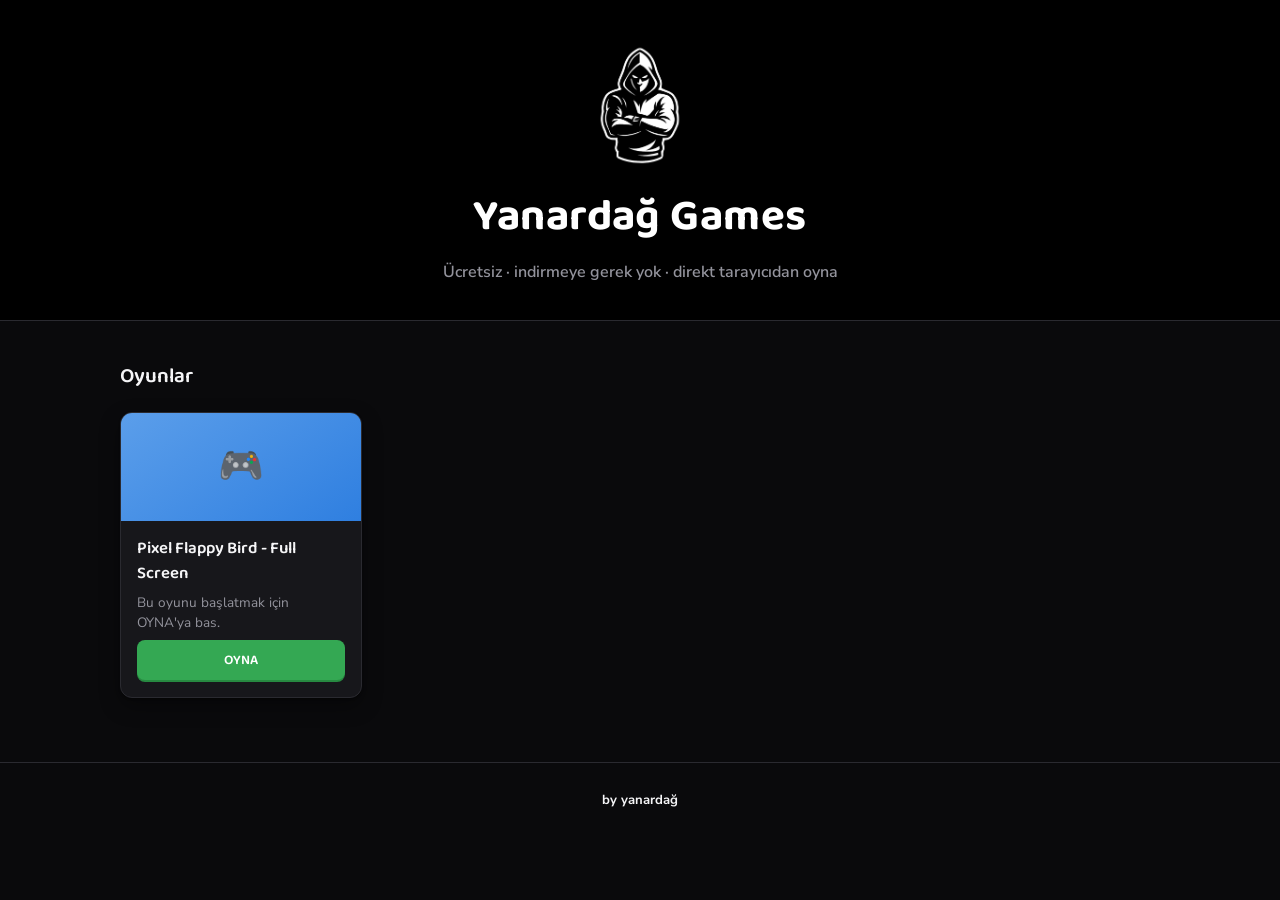
==== commit db831d8d: "Modify banner logo styles and remove game tag Updated banner logo dimensions and adjusted object-fit" ====
--- a/index.html
+++ b/index.html
@@ -55,9 +55,10 @@
 }
 
 .banner__logo-img {
-  width: 88px;
-  height: 88px;
-  object-fit: cover;
+  height: 128px;
+  width: auto;
+  max-width: 100%;
+  object-fit: contain;
   display: block;
   margin: 0 auto 1rem;
   border-radius: 12px;
@@ -557,7 +558,6 @@
           <h3 class="game-card__title">${escapeHtml(game.title)}</h3>
           <p class="game-card__desc">${escapeHtml(game.description)}</p>
           ${game.controls ? `<p class="game-card__controls">${escapeHtml(game.controls)}</p>` : ""}
-          <p class="game-card__tag">${escapeHtml(game.tag)}</p>
           <button class="play-btn" type="button">OYNA</button>
         </div>
       `;
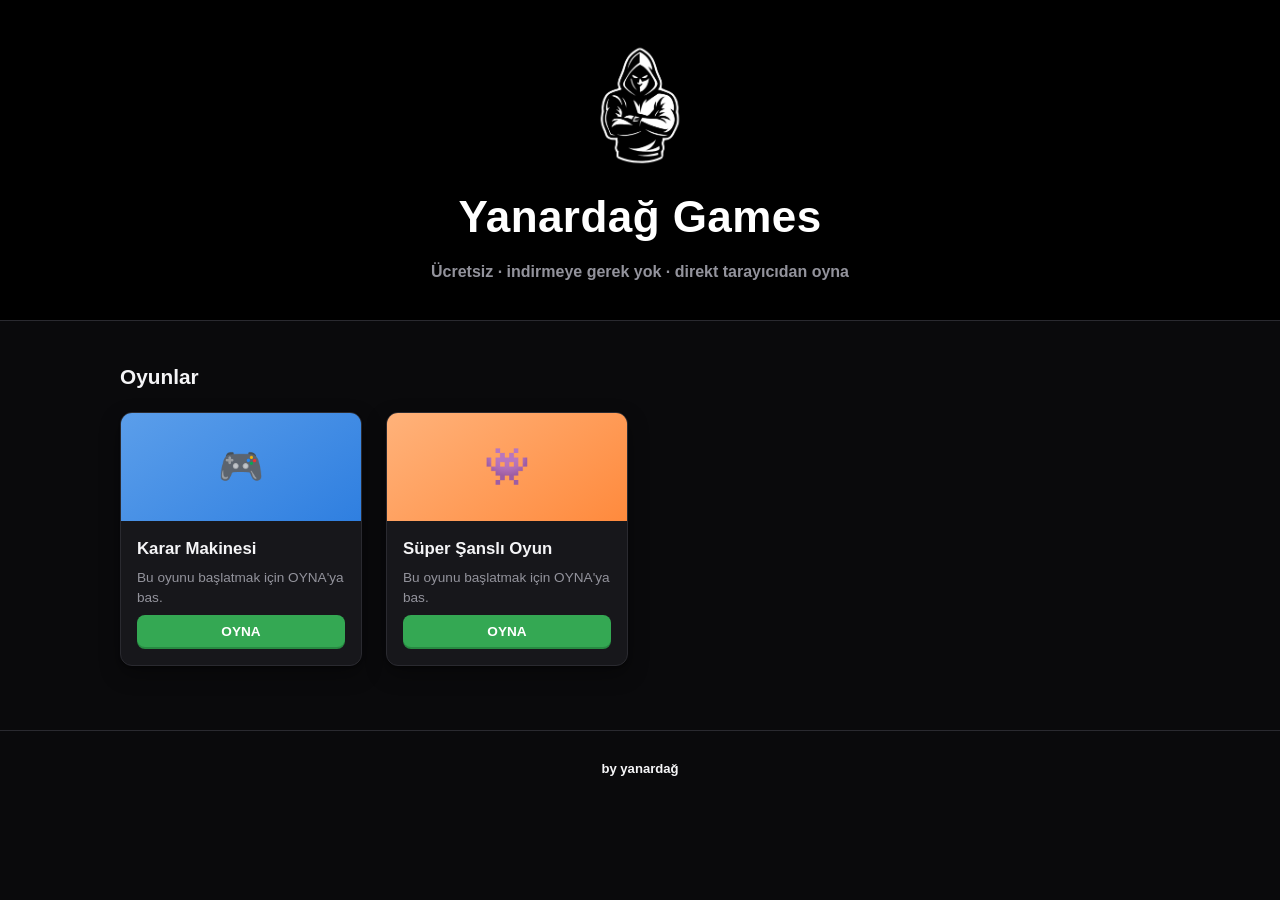
==== commit 67d8aeb9: "Add files via upload" ====
--- a/index.html
+++ b/index.html
@@ -6,12 +6,7 @@
 <title>Oyun Salonu — Ücretsiz Tarayıcı Oyunları</title>
 <meta name="description" content="Tarayıcıdan oynanabilen ücretsiz mini oyunlar. İndirmeye gerek yok, direkt oyna!" />
 
-<link rel="preconnect" href="https://fonts.googleapis.com" />
-<link rel="preconnect" href="https://fonts.gstatic.com" crossorigin />
-<link
-  href="https://fonts.googleapis.com/css2?family=Baloo+2:wght@500;600;700&family=Nunito+Sans:wght@400;600;700;800&family=JetBrains+Mono:wght@500&display=swap"
-  rel="stylesheet"
-/>
+<link rel="stylesheet" href="fonts/fonts.css">
 
 <style>
 
